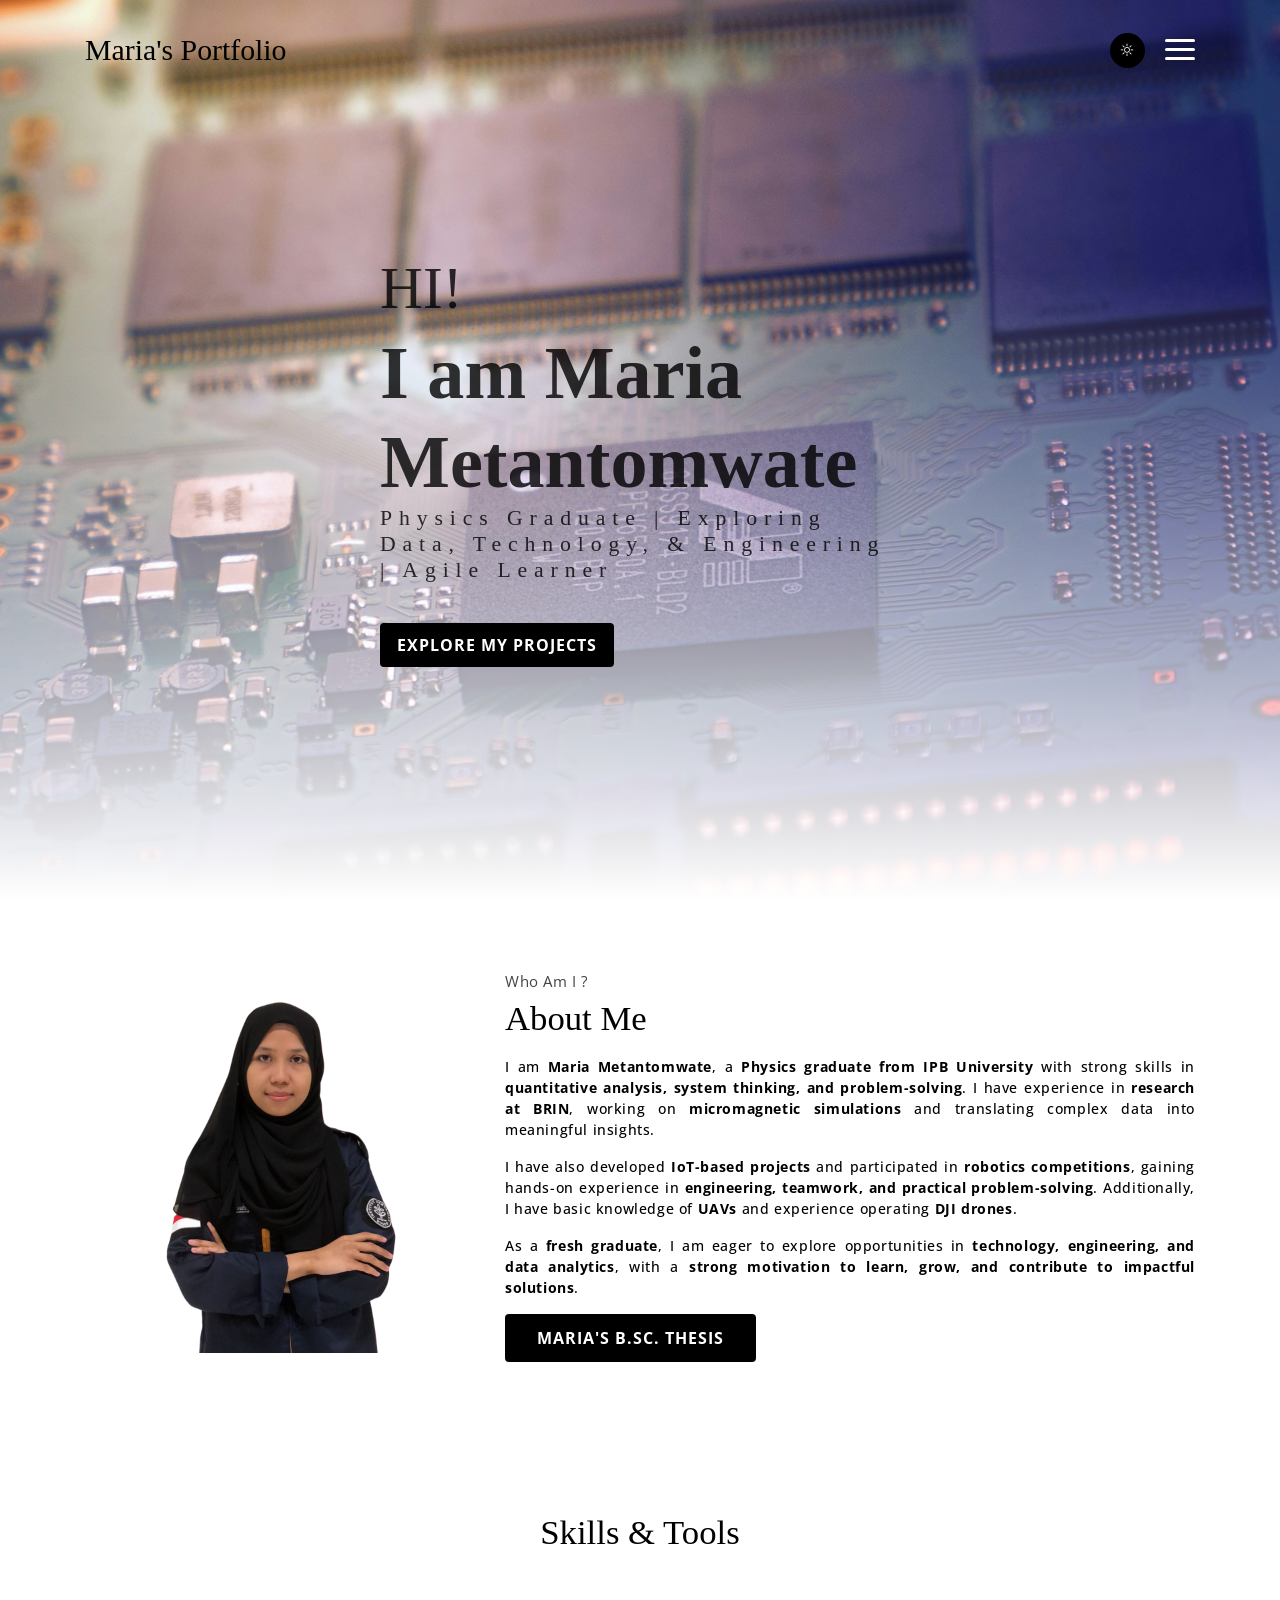
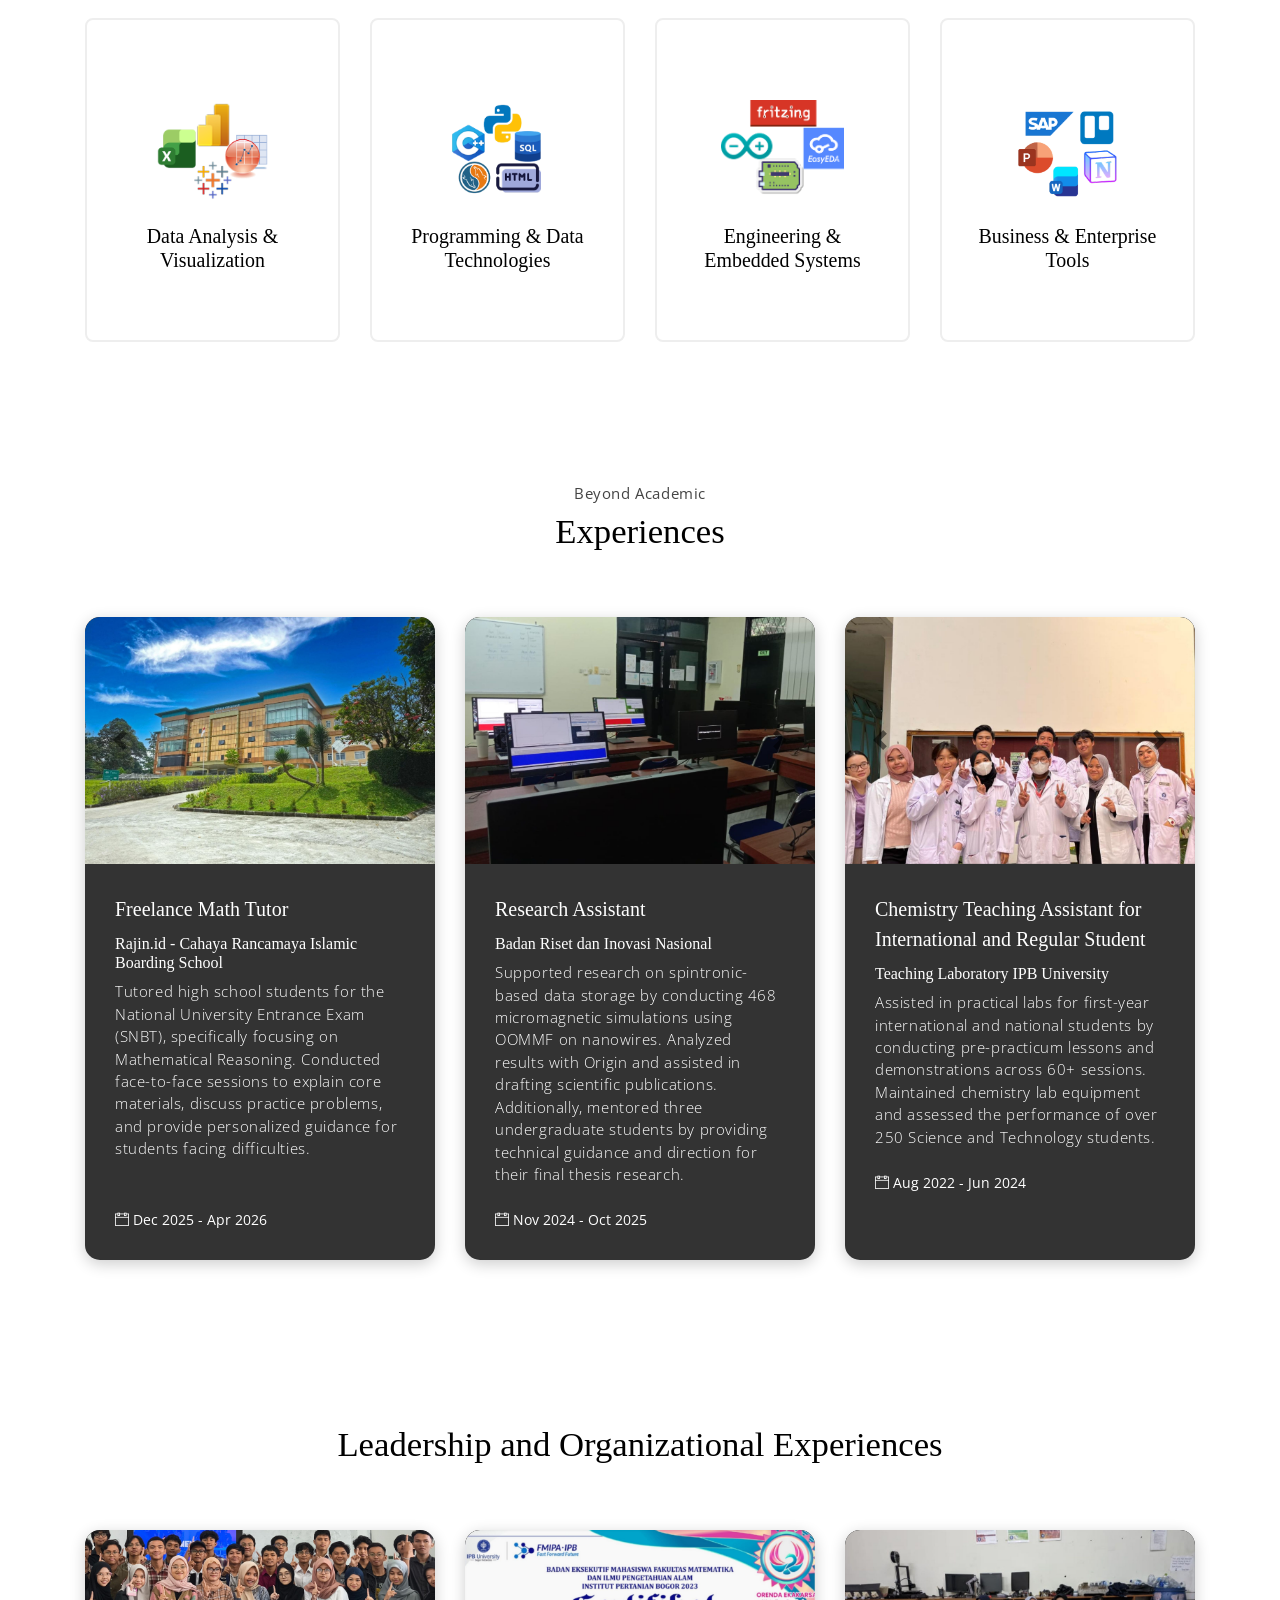
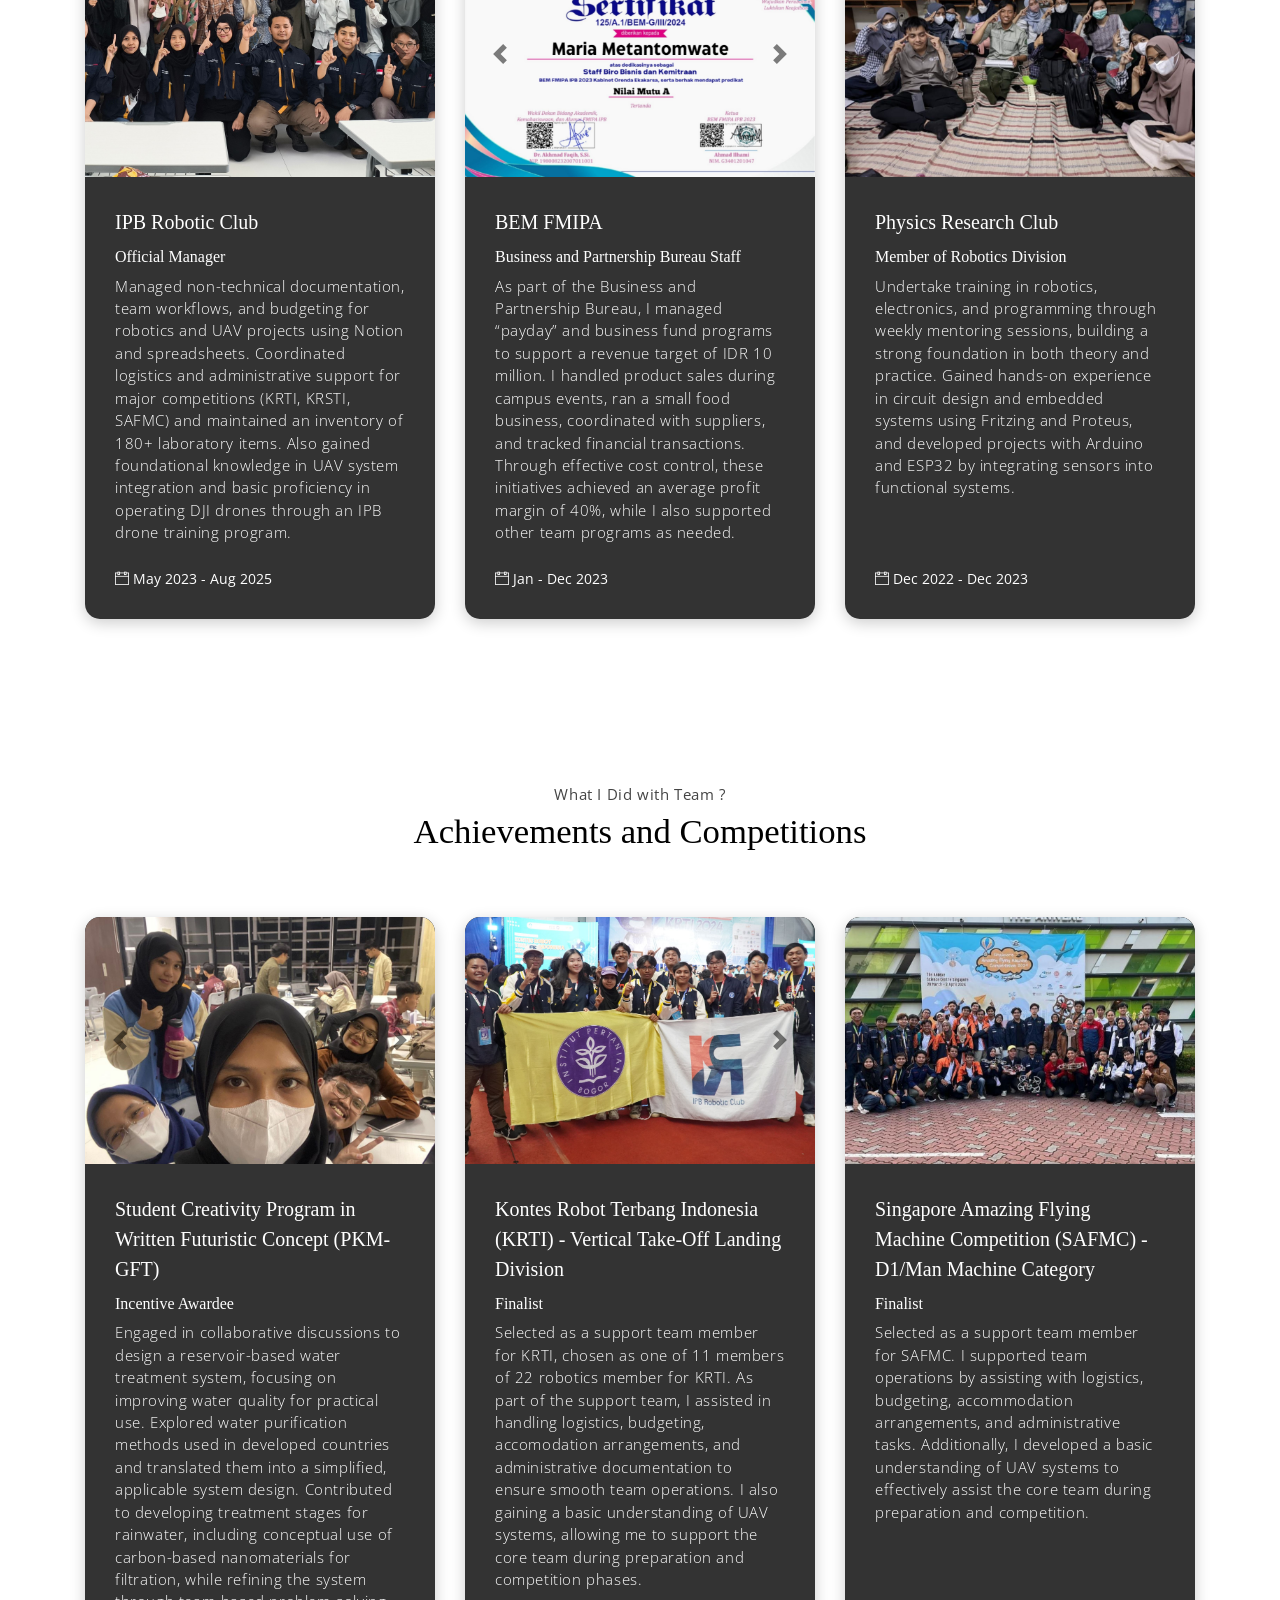
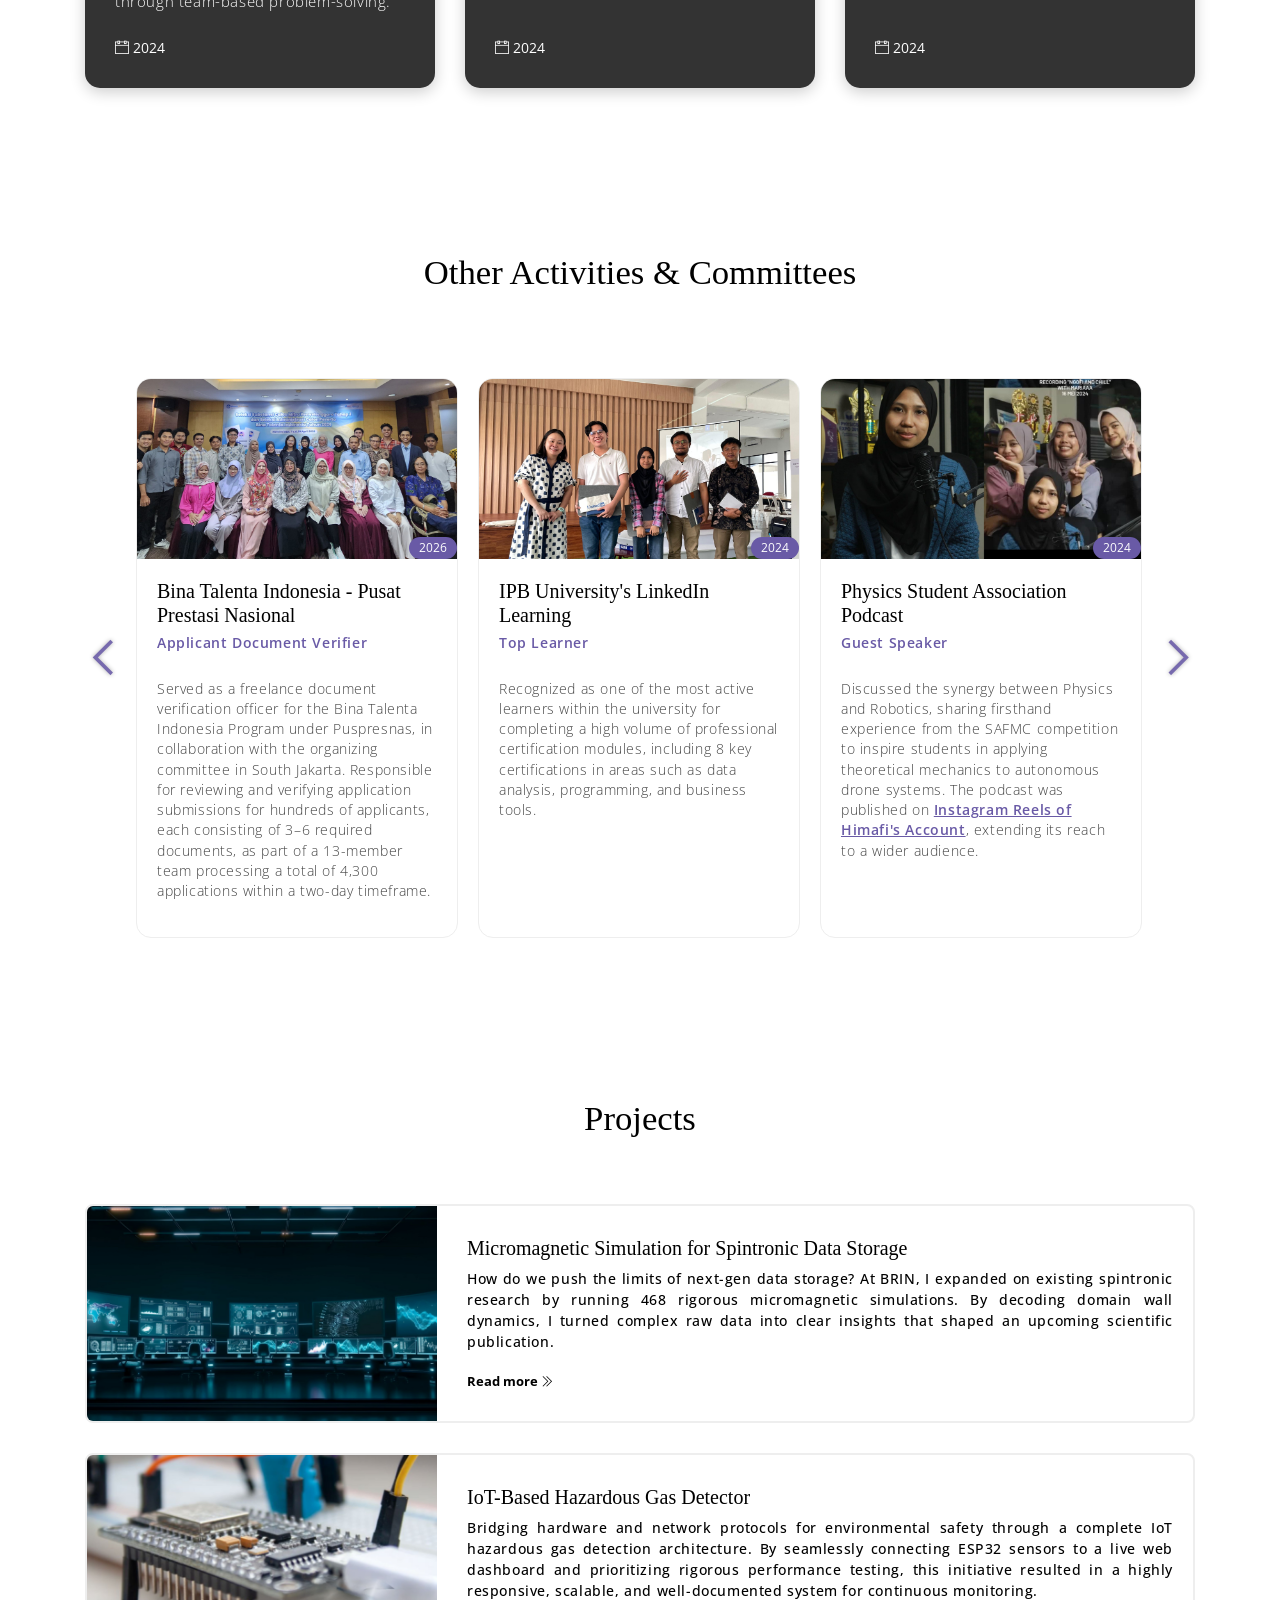
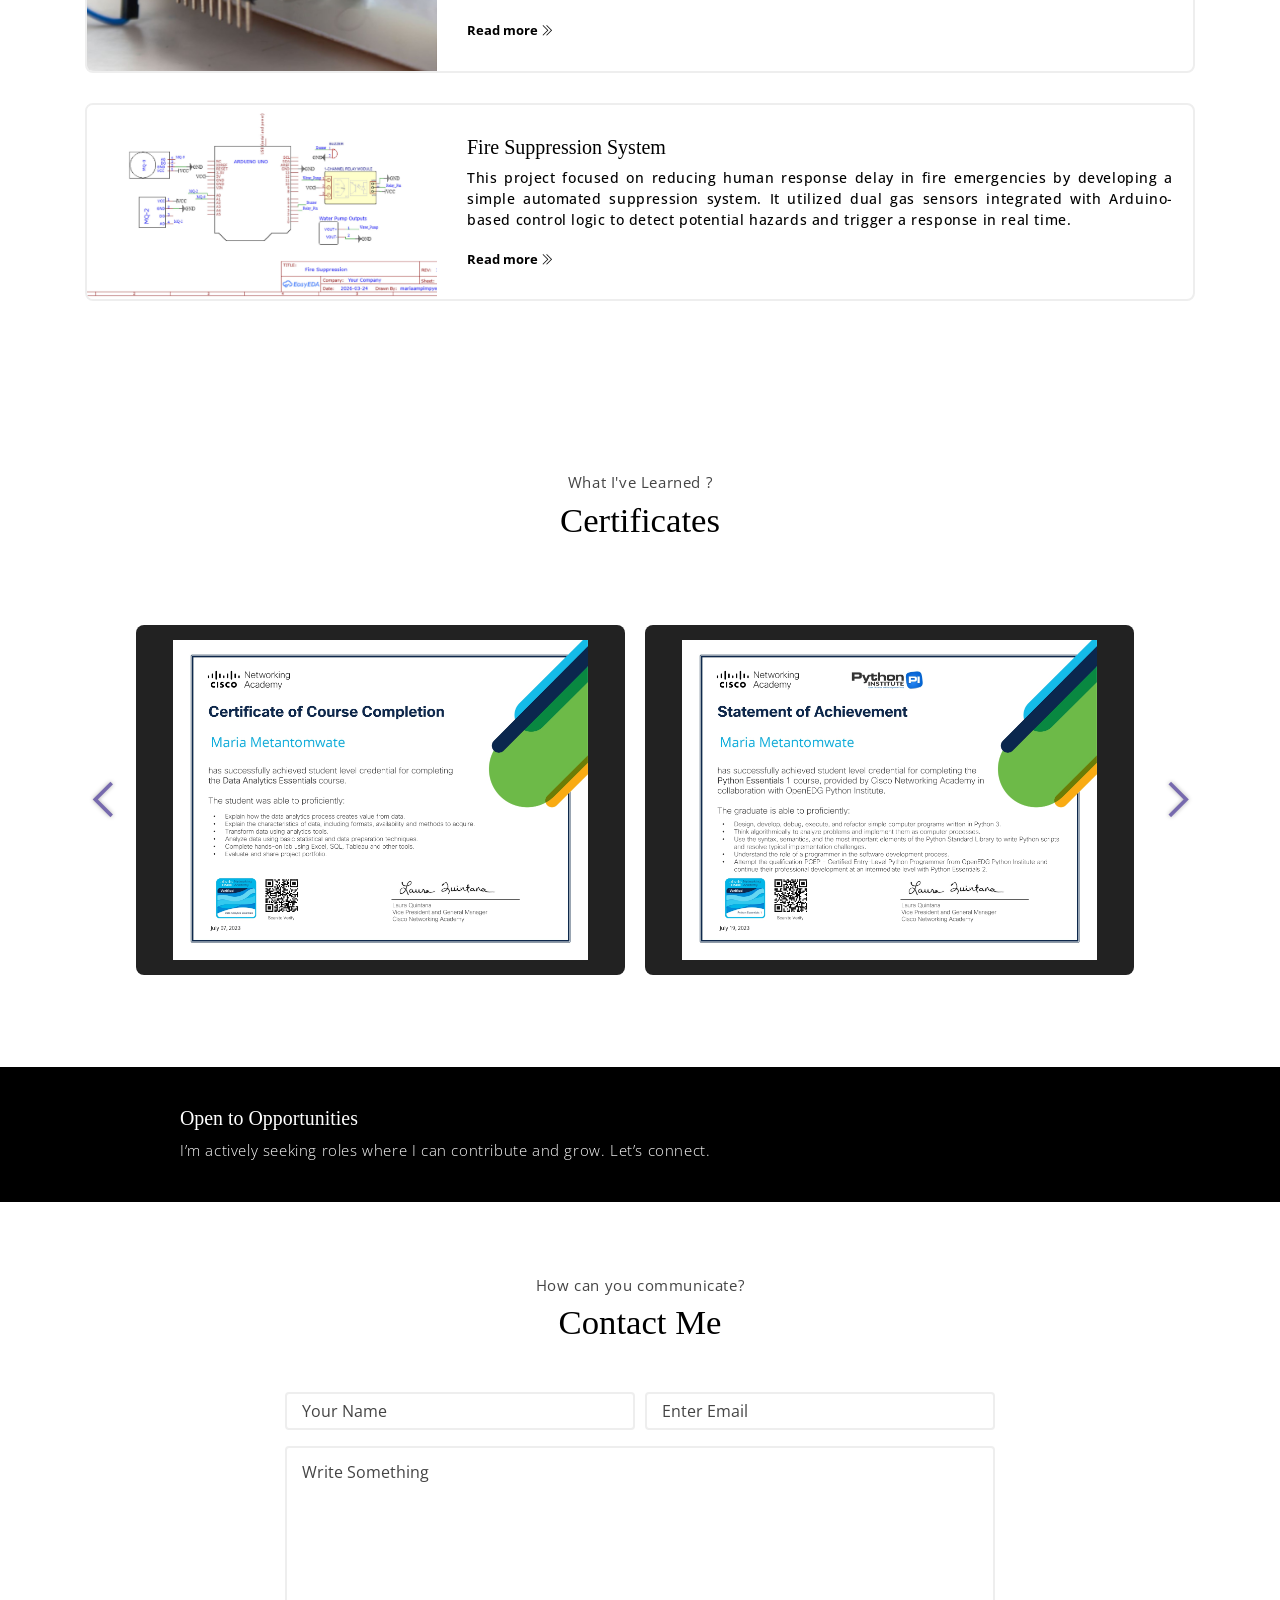
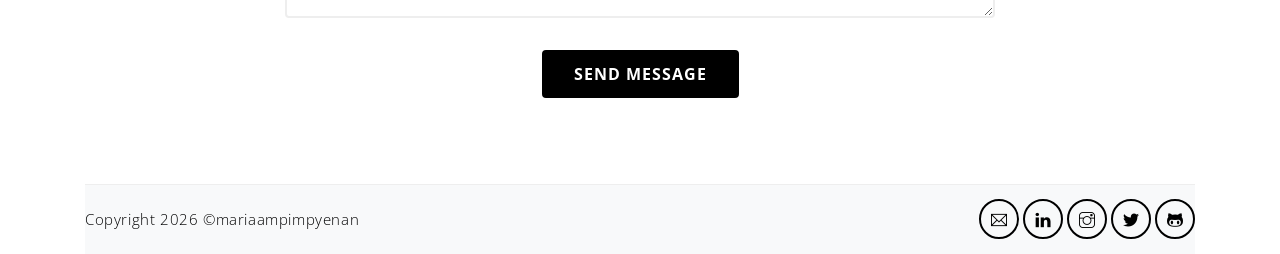
==== index.html @ 8c744c95 "Update index.html" ====
<!DOCTYPE html>
<html lang="en">
<head>
	<!-- Google tag (gtag.js) -->
<script async src="https://www.googletagmanager.com/gtag/js?id=G-G11HE1FMXN"></script>
<script>
  window.dataLayer = window.dataLayer || [];
  function gtag(){dataLayer.push(arguments);}
  gtag('js', new Date());

  gtag('config', 'G-G11HE1FMXN');
</script>
	
	<meta charset="utf-8">
    <meta name="viewport" content="width=device-width, initial-scale=1, shrink-to-fit=no">
    <meta name="description" content="Physics Graduate | Exploring Data, Technology, & Engineering | Agile Learner">
    <meta name="author" content="Maria Metantomwate">
    <title>Maria Metantomwate's Webpage | Portfolio</title>
    <!-- font icons -->
    <link rel="stylesheet" href="assets/vendors/themify-icons/css/themify-icons.css">
    <!-- Bootstrap + Meyawo main styles -->
	<link rel="stylesheet" href="assets/css/meyawo.css">
</head>
<body data-spy="scroll" data-target=".navbar" data-offset="40" id="home">

    <!-- Page Navbar -->
    <nav class="custom-navbar" data-spy="affix" data-offset-top="20">
        <div class="container">
            <a class="logo" href="#">Maria's Portfolio</a>         
            <ul class="nav">
                <li class="item">
                    <a class="link" href="#home">Home</a>
                </li>
                <li class="item">
                    <a class="link" href="#about">About</a>
                </li>
                <li class="item">
                    <a class="link" href="#experience">Experience</a>
                </li>
				<li class="item">
                    <a class="link" href="#competition">Achievement</a>
                </li>
                <li class="item">
                    <a class="link" href="#project">Project</a>
                </li>
                <li class="item">
                    <a class="link" href="#certification">Certificate</a>
                </li>
                <li class="item">
                    <a class="link" href="#contact">Contact</a>
                </li>
				
            </ul>
			<button id="theme-toggle" class="btn btn-primary rounded-circle ml-3 d-flex align-items-center justify-content-center" style="width: 35px; height: 35px; padding: 0; align-self: center;">
    <i id="theme-icon" class="ti-shine" style="font-size: 14px;"></i>
</button>
            <a href="javascript:void(0)" id="nav-toggle" class="hamburger hamburger--elastic">
                <div class="hamburger-box">
                  <div class="hamburger-inner"></div>
                </div>
            </a>
        </div>          
    </nav><!-- End of Page Navbar -->

    <!-- page header -->
    <header id="home" class="header">
        <div class="overlay"></div>
        <div class="header-content container">
            <h1 class="header-title">
                <span class="up">HI!</span>
                <span class="down">I am Maria Metantomwate</span>
            </h1>
            <h5 class="header-subtitle">
				Physics Graduate | Exploring Data, Technology, & Engineering | Agile Learner</h5>            
            <a href="#project"><button class="btn btn-primary rounded">Explore My Projects</button></a>
        </div>              
    </header><!-- end of page header -->

    <!-- about section -->
    <section class="section" id="about">
        <!-- container -->
        <div class="container text-center">
            <!-- about wrapper -->
            <div class="about">
                <div class="about-img-holder">
                    <img src="assets/imgs/man.png" class="about-img" alt="my-profile">
                </div>
                <div class="about-caption">
                    <p class="section-subtitle">Who Am I ?</p>
                    <h2 class="section-title mb-3">About Me</h2>
                   <p class="my-font2">
	I am <strong>Maria Metantomwate</strong>, a <strong>Physics graduate from IPB University</strong> with strong skills in <strong>quantitative analysis, system thinking, and problem-solving</strong>. I have experience in <strong>research at BRIN</strong>, working on <strong>micromagnetic simulations</strong> and translating complex data into meaningful insights.
</p>

<p class="my-font2">
    I have also developed <strong>IoT-based projects</strong> and participated in <strong>robotics competitions</strong>, gaining hands-on experience in <strong>engineering, teamwork, and practical problem-solving</strong>. Additionally, I have basic knowledge of <strong>UAVs</strong> and experience operating <strong>DJI drones</strong>.
</p>

<p class="my-font2">
    As a <strong>fresh graduate</strong>, I am eager to explore opportunities in <strong>technology, engineering, and data analytics</strong>, with a <strong>strong motivation to learn, grow, and contribute to impactful solutions</strong>.
</p>
					<div class="header-content">
					    <a href="https://drive.google.com/file/d/177A8G657O7RT1Ox53Yf_PAFbCkBM6rqU/view?usp=sharing" target="_blank" style="display: inline-block; margin-bottom: 10px;">
					        <button class="btn btn-primary rounded">Maria's B.Sc. Thesis</button>
					    </a>
					</div>
                </div>              
            </div><!-- end of about wrapper -->
        </div><!-- end of container -->
    </section> <!-- end of about section -->

    <!-- skills section -->
	<section class="section" id="skills">
        <div class="container text-center">
            <h6 class="section-title mb-6">Skills & Tools</h6>
            <!-- row -->
            <div class="row">
                <div class="col-md-6 col-lg-3">
                    <div class="service-card">
                        <div class="body">
                            <img src="assets/imgs/analytics2.png" alt="myskill" class="icon">
                            <h6 class="title">Data Analysis & Visualization</h6>
                            <p class="subtitle">Microsoft Excel, Power BI, Tableau, & Origin</p>
                        </div>
                    </div>
                </div>
                <div class="col-md-6 col-lg-3">
                    <div class="service-card">
                        <div class="body">
                            <img src="assets/imgs/pl.png" alt="myskill" class="icon">
                            <h6 class="title">Programming & Data Technologies</h6>
                            <p class="subtitle">Python, C++, SQL, MySQL, & HTML</p>
                        </div>
                    </div>
                </div>
                <div class="col-md-6 col-lg-3">
                    <div class="service-card">
                        <div class="body">
                            <img src="assets/imgs/embed.png" alt="myskill" class="icon">
                            <h6 class="title">Engineering & Embedded Systems</h6>
                            <p class="subtitle">EasyEDA, Fritzing, Arduino Uno, & ESP32</p>
                        </div>
                    </div>
                </div>
                <div class="col-md-6 col-lg-3">
                    <div class="service-card">
                        <div class="body">
                            <img src="assets/imgs/business.png" alt="myskill" class="icon">
                            <h6 class="title">Business & Enterprise Tools</h6>
                            <p class="subtitle">SAP, ERP systems, Microsoft PowerPoint, Microsoft Word, Notion, & Trello</p>
                        </div>
                    </div>
                </div>
            </div><!-- end of row -->
        </div>
    </section><!-- end of skills section -->

	<!-- experience section -->
	<section class="section" id="experience">
        <div class="container text-center">
			<p class="section-subtitle">Beyond Academic</p>
            <h6 class="section-title mb-6">Experiences</h6>
            <!-- row -->
        <div class="row">
			
            <div class="col-md-4 mb-4">
    			<div class="blog-entry h-100">
        <div id="carouselExperience1" class="carousel slide" data-ride="carousel" data-interval="3000">
            <div class="carousel-inner">
                <div class="carousel-item active">
                    <img src="assets/imgs/cribs1.jpg" class="img-fluid d-block w-100" alt="Tutor Experience">
                </div>
                <div class="carousel-item">
                    <img src="assets/imgs/cribs2.jpg" class="img-fluid d-block w-100" alt="Tutor Experience">
                </div>
            </div>

            <a class="carousel-control-prev" href="#carouselExperience1" role="button" data-slide="prev">
                <span class="carousel-control-prev-icon" aria-hidden="true" style="filter: invert(1);"></span>
                <span class="sr-only">Previous</span>
            </a>
            <a class="carousel-control-next" href="#carouselExperience1" role="button" data-slide="next">
                <span class="carousel-control-next-icon" aria-hidden="true" style="filter: invert(1);"></span>
                <span class="sr-only">Next</span>
            </a>
        </div>

        <div class="blog-entry-text text-left">
            <h3><a>Freelance Math Tutor</a></h3>
						<h6><a href="https://scr.sch.id/">Rajin.id - Cahaya Rancamaya Islamic Boarding School</a></h6>
                        <p class="mb-4">Tutored high school students for the  National University Entrance Exam (SNBT), specifically focusing on Mathematical Reasoning. Conducted face-to-face sessions to explain core materials, discuss practice problems, and provide personalized guidance for students facing difficulties.</p>
                        <div class="meta">
                            <a><i class="ti-calendar"></i> Dec 2025 - Apr 2026</a>
                        </div>
                    </div>
                </div>
            </div>
    
             <div class="col-md-4 mb-4">
    			<div class="blog-entry h-100">
        <div id="carouselExperience2" class="carousel slide" data-ride="carousel" data-interval="3000">
            <div class="carousel-inner">
                <div class="carousel-item active">
                    <img src="assets/imgs/ra1.jpg" class="img-fluid d-block w-100" alt="Research Assistant">
                </div>
                <div class="carousel-item">
                    <img src="assets/imgs/ra2.jpg" class="img-fluid d-block w-100" alt="Research Assistant">
                </div>
				<div class="carousel-item">
                    <img src="assets/imgs/ra3.jpg" class="img-fluid d-block w-100" alt="Research Assistant">
                </div>
				<div class="carousel-item">
                    <img src="assets/imgs/ra4.jpg" class="img-fluid d-block w-100" alt="Research Assistant">
                </div>
				<div class="carousel-item">
                    <img src="assets/imgs/ra5.jpg" class="img-fluid d-block w-100" alt="Research Assistant">
                </div>
            </div>

            <a class="carousel-control-prev" href="#carouselExperience2" role="button" data-slide="prev">
                <span class="carousel-control-prev-icon" aria-hidden="true" style="filter: invert(1);"></span>
                <span class="sr-only">Previous</span>
            </a>
            <a class="carousel-control-next" href="#carouselExperience2" role="button" data-slide="next">
                <span class="carousel-control-next-icon" aria-hidden="true" style="filter: invert(1);"></span>
                <span class="sr-only">Next</span>
            </a>
        </div>

        <div class="blog-entry-text text-left">
            <h3><a>Research Assistant</a></h3>
						<h6><a href="https://brin.go.id/ornm/pusat-riset-material-energi/page/material-energi">Badan Riset dan Inovasi Nasional</a></h6>
                        <p class="mb-4">Supported research on spintronic-based data storage by conducting 468 micromagnetic simulations using OOMMF on nanowires. Analyzed results with Origin and assisted in drafting scientific publications. Additionally, mentored three undergraduate students by providing technical guidance and direction for their final thesis research.</p>
                        <div class="meta">
                            <a><i class="ti-calendar"></i> Nov 2024 - Oct 2025</a>
                        </div>
                    </div>
                </div>
            </div>

	  <div class="col-md-4 mb-4">
    			<div class="blog-entry h-100">
        <div id="carouselExperience3" class="carousel slide" data-ride="carousel" data-interval="3000">
            <div class="carousel-inner">
                <div class="carousel-item active">
                    <img src="assets/imgs/asprak1.jpg" class="img-fluid d-block w-100" alt="Laboratory Assistant">
                </div>
                <div class="carousel-item">
                    <img src="assets/imgs/asprak2.jpg" class="img-fluid d-block w-100" alt="Laboratory Assistant">
                <div class="carousel-item">
                    <img src="assets/imgs/asprak3.jpg" class="img-fluid d-block w-100" alt="Laboratory Assistant">
                </div>
				<div class="carousel-item">
                    <img src="assets/imgs/asprak4.jpg" class="img-fluid d-block w-100" alt="Laboratory Assistant">
                </div>
                <div class="carousel-item">
                    <img src="assets/imgs/asprak5.jpg" class="img-fluid d-block w-100" alt="Laboratory Assistant">
                </div>
            </div>

            <a class="carousel-control-prev" href="#carouselExperience3" role="button" data-slide="prev">
                <span class="carousel-control-prev-icon" aria-hidden="true" style="filter: invert(1);"></span>
                <span class="sr-only">Previous</span>
            </a>
            <a class="carousel-control-next" href="#carouselExperience3" role="button" data-slide="next">
                <span class="carousel-control-next-icon" aria-hidden="true" style="filter: invert(1);"></span>
                <span class="sr-only">Next</span>
            </a>
        </div>

        <div class="blog-entry-text text-left">
            <h3><a>Chemistry Teaching Assistant for International and Regular Student</a></h3>
						<h6><a href="https://www.ipb.ac.id/page/laboratorium-2/">Teaching Laboratory IPB University</a></h6>
                        <p class="mb-4">Assisted in practical labs for first-year international and national students by conducting pre-practicum lessons and demonstrations across 60+ sessions. Maintained chemistry lab equipment and assessed the performance of over 250 Science and Technology students.</p>
                        <div class="meta">
                            <a><i class="ti-calendar"></i> Aug 2022 - Jun 2024</a>
                        </div>
                    </div>
                </div>
            </div>
			</div> </div> </section>

	<section class="section" id="experience2">
        <div class="container text-center">
            <h6 class="section-title mb-6">Leadership and Organizational Experiences</h6>
            <!-- row -->
        <div class="row">
             <div class="col-md-4 mb-4">
    			<div class="blog-entry h-100">
        <div id="carouselExperience4" class="carousel slide" data-ride="carousel" data-interval="3000">
            <div class="carousel-inner">
                <div class="carousel-item active">
                    <img src="assets/imgs/irc1.jpg" class="img-fluid d-block w-100" alt="Official Manager">
                </div>
                <div class="carousel-item">
                    <img src="assets/imgs/irc2.jpg" class="img-fluid d-block w-100" alt="Official Manager">
                </div>
                <div class="carousel-item">
                    <img src="assets/imgs/irc3.jpg" class="img-fluid d-block w-100" alt="Official Manager">
                </div>
				<div class="carousel-item">
                    <img src="assets/imgs/irc4.jpg" class="img-fluid d-block w-100" alt="Official Manager">
                </div>
                <div class="carousel-item">
                    <img src="assets/imgs/irc5.jpg" class="img-fluid d-block w-100" alt="Official Manager">
                </div>
                <div class="carousel-item">
                    <img src="assets/imgs/irc6.jpg" class="img-fluid d-block w-100" alt="Official Manager">
                </div>
				<div class="carousel-item">
                    <img src="assets/imgs/irc7.jpg" class="img-fluid d-block w-100" alt="Official Manager">
                </div>
                <div class="carousel-item">
                    <img src="assets/imgs/irc8.jpg" class="img-fluid d-block w-100" alt="Official Manager">
                </div>
            </div>

            <a class="carousel-control-prev" href="#carouselExperience4" role="button" data-slide="prev">
                <span class="carousel-control-prev-icon" aria-hidden="true" style="filter: invert(1);"></span>
                <span class="sr-only">Previous</span>
            </a>
            <a class="carousel-control-next" href="#carouselExperience4" role="button" data-slide="next">
                <span class="carousel-control-next-icon" aria-hidden="true" style="filter: invert(1);"></span>
                <span class="sr-only">Next</span>
            </a>
        </div>

        <div class="blog-entry-text text-left">
            <h3><a href="https://www.linkedin.com/company/ipb-robotic-club">IPB Robotic Club</a></h3>
						<h6><a>Official Manager</a></h6>
                        <p class="mb-4">Managed non-technical documentation, team workflows, and budgeting for robotics and UAV projects using Notion and spreadsheets. Coordinated logistics and administrative support for major competitions (KRTI, KRSTI, SAFMC) and maintained an inventory of 180+ laboratory items. Also gained foundational knowledge in UAV system integration and basic proficiency in operating DJI drones through an IPB drone training program.</p>
                        <div class="meta">
                            <a><i class="ti-calendar"></i> May 2023 - Aug 2025</a>
                        </div>
                    </div>
                </div>
            </div>
    

	  <div class="col-md-4 mb-4">
    			<div class="blog-entry h-100">
        <div id="carouselExperience6" class="carousel slide" data-ride="carousel" data-interval="3000">
            <div class="carousel-inner">
                <div class="carousel-item active">
                    <img src="assets/imgs/bem1.jpg" class="img-fluid d-block w-100" alt="BEM Staff">
                </div>
                <div class="carousel-item">
                    <img src="assets/imgs/bem2.jpg" class="img-fluid d-block w-100" alt="BEM Staff">
                </div>
                <div class="carousel-item">
                    <img src="assets/imgs/bem3.jpg" class="img-fluid d-block w-100" alt="BEM Staff">
                </div>
				<div class="carousel-item">
                    <img src="assets/imgs/bem4.jpg" class="img-fluid d-block w-100" alt="BEM Staff">
                </div>
                <div class="carousel-item">
                    <img src="assets/imgs/bem5.jpg" class="img-fluid d-block w-100" alt="BEM Staff">
                </div>
                <div class="carousel-item">
                    <img src="assets/imgs/bem6.jpg" class="img-fluid d-block w-100" alt="BEM Staff">
                </div>
            </div>

            <a class="carousel-control-prev" href="#carouselExperience6" role="button" data-slide="prev">
                <span class="carousel-control-prev-icon" aria-hidden="true" style="filter: invert(1);"></span>
                <span class="sr-only">Previous</span>
            </a>
            <a class="carousel-control-next" href="#carouselExperience6" role="button" data-slide="next">
                <span class="carousel-control-next-icon" aria-hidden="true" style="filter: invert(1);"></span>
                <span class="sr-only">Next</span>
            </a>
        </div>

        <div class="blog-entry-text text-left">
             <h3><a href="https://www.instagram.com/bemfmipaipb/">BEM FMIPA</a></h3>
						<h6><a>Business and Partnership Bureau Staff</a></h6>
                        <p class="mb-4">As part of the Business and Partnership Bureau, I managed “payday” and business fund programs to support a revenue target of IDR 10 million. I handled product sales during campus events, ran a small food business, coordinated with suppliers, and tracked financial transactions. Through effective cost control, these initiatives achieved an average profit margin of 40%, while I also supported other team programs as needed.</p>
                        <div class="meta">
                            <a><i class="ti-calendar"></i> Jan - Dec 2023</a>
                        </div>
                    </div>
                </div>
            </div>

            <div class="col-md-4 mb-4">
    			<div class="blog-entry h-100">
        <div id="carouselExperience5" class="carousel slide" data-ride="carousel" data-interval="3000">
            <div class="carousel-inner">
                <div class="carousel-item active">
                    <img src="assets/imgs/prc1.jpg" class="img-fluid d-block w-100" alt="Robotics Physics">
                </div>
                <div class="carousel-item">
                    <img src="assets/imgs/prc2.jpg" class="img-fluid d-block w-100" alt="Robotics Physics">
                </div>
                <div class="carousel-item">
                    <img src="assets/imgs/prc3.jpg" class="img-fluid d-block w-100" alt="Robotics Physics">
                </div>
            </div>

            <a class="carousel-control-prev" href="#carouselExperience5" role="button" data-slide="prev">
                <span class="carousel-control-prev-icon" aria-hidden="true" style="filter: invert(1);"></span>
                <span class="sr-only">Previous</span>
            </a>
            <a class="carousel-control-next" href="#carouselExperience5" role="button" data-slide="next">
                <span class="carousel-control-next-icon" aria-hidden="true" style="filter: invert(1);"></span>
                <span class="sr-only">Next</span>
            </a>
        </div>

        <div class="blog-entry-text text-left">
            <h3><a href="https://www.linkedin.com/company/physics-research-club-prc-ipb">Physics Research Club</a></h3>
						<h6><a>Member of Robotics Division</a></h6>
                        <p class="mb-4">Undertake training in robotics, electronics, and programming through weekly mentoring sessions, building a strong foundation in both theory and practice. Gained hands-on experience in circuit design and embedded systems using Fritzing and Proteus, and developed projects with Arduino and ESP32 by integrating sensors into functional systems.</p>
                        <div class="meta">
                            <a><i class="ti-calendar"></i> Dec 2022 - Dec 2023</a>
                        </div>
                    </div>
                </div>
            </div>
        </div> </div>
		</div> </div>
    </section><!-- end of experience section -->

	<!-- Competition and Achievement section -->
	<section class="section" id="competition">
        <div class="container text-center">
            <p class="section-subtitle">What I Did with Team ?</p>
            <h6 class="section-title mb-6">Achievements and Competitions</h6>
            <!-- row -->
        <div class="row">

        <div class="col-md-4 mb-4">
    			<div class="blog-entry h-100">
        <div id="carouselExperience9" class="carousel slide" data-ride="carousel" data-interval="3000">
            <div class="carousel-inner">
                <div class="carousel-item active">
                    <img src="assets/imgs/pkm1.jpg" class="img-fluid d-block w-100" alt="PKM-GFT">
                </div>
                <div class="carousel-item">
                    <img src="assets/imgs/pkm2.jpg" class="img-fluid d-block w-100" alt="PKM-GFT">
                </div>
                <div class="carousel-item">
                    <img src="assets/imgs/pkm3.jpg" class="img-fluid d-block w-100" alt="PKM-GFT">
                </div>
				<div class="carousel-item">
                    <img src="assets/imgs/pkm4.jpg" class="img-fluid d-block w-100" alt="PKM-GFT">
                </div>
				<div class="carousel-item">
                    <img src="assets/imgs/pkm5.jpg" class="img-fluid d-block w-100" alt="PKM-GFT">
                </div>
            </div>

            <a class="carousel-control-prev" href="#carouselExperience9" role="button" data-slide="prev">
                <span class="carousel-control-prev-icon" aria-hidden="true" style="filter: invert(1);"></span>
                <span class="sr-only">Previous</span>
            </a>
            <a class="carousel-control-next" href="#carouselExperience9" role="button" data-slide="next">
                <span class="carousel-control-next-icon" aria-hidden="true" style="filter: invert(1);"></span>
                <span class="sr-only">Next</span>
            </a>
        </div>

        <div class="blog-entry-text text-left">
             <h3><a href=https://simbelmawa.kemdiktisaintek.go.id/portal/>Student Creativity Program in Written Futuristic Concept (PKM-GFT)</a></h3>
						<h6><a>Incentive Awardee</a></h6>
                        <p class="mb-4"><strong></strong>Engaged in collaborative discussions to design a reservoir-based water treatment system, focusing on improving water quality for practical use. Explored water purification methods used in developed countries and translated them into a simplified, applicable system design. Contributed to developing treatment stages for rainwater, including conceptual use of carbon-based nanomaterials for filtration, while refining the system through team-based problem-solving.</p>
                        <div class="meta">
                            <a><i class="ti-calendar"></i> 2024</a>
                        </div>
                    </div>
                </div>
            </div>
            
            <div class="col-md-4 mb-4">
    			<div class="blog-entry h-100">
        <div id="carouselExperience7" class="carousel slide" data-ride="carousel" data-interval="3000">
            <div class="carousel-inner">
                <div class="carousel-item active">
                    <img src="assets/imgs/krti1.jpg" class="img-fluid d-block w-100" alt="KRTI-VTOL 2024">
                </div>
                <div class="carousel-item">
                    <img src="assets/imgs/krti2.jpg" class="img-fluid d-block w-100" alt="KRTI-VTOL 2024">
                </div>
                <div class="carousel-item">
                    <img src="assets/imgs/krti3.jpg" class="img-fluid d-block w-100" alt="KRTI-VTOL 2024">
                </div>
            </div>

            <a class="carousel-control-prev" href="#carouselExperience7" role="button" data-slide="prev">
                <span class="carousel-control-prev-icon" aria-hidden="true" style="filter: invert(1);"></span>
                <span class="sr-only">Previous</span>
            </a>
            <a class="carousel-control-next" href="#carouselExperience7" role="button" data-slide="next">
                <span class="carousel-control-next-icon" aria-hidden="true" style="filter: invert(1);"></span>
                <span class="sr-only">Next</span>
            </a>
        </div>

        <div class="blog-entry-text text-left">
            <h3><a href="https://korpusipb.com/advertorial/ipb-robotic-club-sukses-di-ajang-krti-2024-tim-agrisena-aerial-dan-racing-plane-raih-prestasi-membanggakan/">Kontes Robot Terbang Indonesia (KRTI) - Vertical Take-Off Landing Division</a></h3>
						<h6><a>Finalist</a></h6>
                        <p class="mb-4">Selected as a support team member for KRTI, chosen as one of 11 members of 22 robotics member for KRTI. As part of the support team, I assisted in handling logistics, budgeting, accomodation arrangements, and administrative documentation to ensure smooth team operations. I also gaining a basic understanding of UAV systems, allowing me to support the core team during preparation and competition phases.</p>
                        <div class="meta">
                            <a><i class="ti-calendar"></i> 2024</a>
                        </div>
                    </div>
                </div>
            </div>
    
             <div class="col-md-4 mb-4">
    			<div class="blog-entry h-100">
        <div id="carouselExperience8" class="carousel slide" data-ride="carousel" data-interval="3000">
            <div class="carousel-inner">
                <div class="carousel-item active">
                    <img src="assets/imgs/safmc1.jpg" class="img-fluid d-block w-100" alt="SAFMC-D1 2024">
                </div>
                <div class="carousel-item">
                    <img src="assets/imgs/safmc2.jpg" class="img-fluid d-block w-100" alt="SAFMC-D1 2024">
                </div>
                <div class="carousel-item">
                    <img src="assets/imgs/safmc3.jpg" class="img-fluid d-block w-100" alt="SAFMC-D1 2024">
                </div>
				<div class="carousel-item">
                    <img src="assets/imgs/safmc4.jpg" class="img-fluid d-block w-100" alt="SAFMC-D1 2024">
                </div>
				<div class="carousel-item">
                    <img src="assets/imgs/safmc5.jpg" class="img-fluid d-block w-100" alt="SAFMC-D1 2024">
                </div>
            </div>

            <a class="carousel-control-prev" href="#carouselExperience8" role="button" data-slide="prev">
                <span class="carousel-control-prev-icon" aria-hidden="true" style="filter: invert(1);"></span>
                <span class="sr-only">Previous</span>
            </a>
            <a class="carousel-control-next" href="#carouselExperience8" role="button" data-slide="next">
                <span class="carousel-control-next-icon" aria-hidden="true" style="filter: invert(1);"></span>
                <span class="sr-only">Next</span>
            </a>
        </div>

        <div class="blog-entry-text text-left">
            <h3><a href="https://korpusipb.com/advertorial/torehkan-prestasi-ipb-robotic-club-kembangkan-sistem-wearable-device-control-dalam-kompetisi-safmc-2024-di-singapura/">Singapore Amazing Flying Machine Competition (SAFMC) - D1/Man Machine Category</a></h3>
						<h6><a>Finalist</a></h6>
                        <p class="mb-4">Selected as a support team member for SAFMC. I supported team operations by assisting with logistics, budgeting, accommodation arrangements, and administrative tasks. Additionally, I developed a basic understanding of UAV systems to effectively assist the core team during preparation and competition.</p>
                        <div class="meta">
                            <a><i class="ti-calendar"></i> 2024</a>
                        </div>
                    </div>
                </div>
            </div>

        </div> 
    </div>
</div> 
</div> 
</section>

<!--Activities Section-->
<section class="section" id="activities">
    <div class="container">
        <div class="text-center">
            <h6 class="section-title mb-6">Other Activities & Committees</h6>
        </div>

        <div class="activities-main-wrapper">
            <button class="nav-arrow left" onclick="scrollActivities(-1)"><i class="ti-angle-left"></i></button>
            
            <div class="activities-viewport" id="activityViewport">
                <div class="activities-container">

					 <div class="activity-item">
                        <div class="activity-inner">
                            <div class="activity-img-wrap">
                                <img src="assets/imgs/bti.jpg" alt="BTI-Puspresnas">
                                <span class="activity-year">2026</span>
                            </div>
                            <div class="activity-content">
                                <h5>Bina Talenta Indonesia - Pusat Prestasi Nasional</h5>
                                <p class="role">Applicant Document Verifier</p>
                                <p class="desc">Served as a freelance document verification officer for the Bina Talenta Indonesia Program under Puspresnas, in collaboration with the organizing committee in South Jakarta. Responsible for reviewing and verifying application submissions for hundreds of applicants, each consisting of 3–6 required documents, as part of a 13-member team processing a total of 4,300 applications within a two-day timeframe.</p>

                            </div>
                        </div>
                    </div>
                    
                    <div class="activity-item">
                        <div class="activity-inner">
                            <div class="activity-img-wrap">
                                <img src="assets/imgs/toplearner.jpg" alt="LinkedIn Learning">
                                <span class="activity-year">2024</span>
                            </div>
                            <div class="activity-content">
                                <h5>IPB University's LinkedIn Learning</h5>
                                <p class="role">Top Learner</p>
                                <p class="desc">Recognized as one of the most active learners within the university for completing a high volume of professional certification modules, including 8 key certifications in areas such as data analysis, programming, and business tools.</p>

                            </div>
                        </div>
                    </div>

					<div class="activity-item">
                        <div class="activity-inner">
                            <div class="activity-img-wrap">
                                <img src="assets/imgs/podcast.jpg" alt="Himafi Podcast">
                                <span class="activity-year">2024</span>
                            </div>
                            <div class="activity-content">
                                <h5>Physics Student Association Podcast</h5>
                                <p class="role">Guest Speaker</p>
                                <p class="desc">Discussed the synergy between Physics and Robotics, sharing firsthand experience from the SAFMC competition to inspire students in applying theoretical mechanics to autonomous drone systems. The podcast was published on <a href="https://www.instagram.com/reel/C90__IFzzZu/?utm_source=ig_web_copy_link&igsh=MzRlODBiNWFlZA==">Instagram Reels of Himafi's Account</a>, extending its reach to a wider audience.</p>
                            </div>
                        </div>
                    </div>

                    <div class="activity-item">
                        <div class="activity-inner">
                            <div class="activity-img-wrap">
                                <img src="assets/imgs/helpdesk.jpg" alt="International Collaboration Office">
                                <span class="activity-year">2024</span>
                            </div>
                            <div class="activity-content">
                                <h5>International Collaboration Office IPB University</h5>
                                <p class="role">Student Engagement Ambassador for LinkedIn Learning</p>
                                <p class="desc">Served as a LinkedIn Learning Helpdesk, providing technical support and guidance for students to activate accounts and maximize the platform's professional development resources, impacting 1,100+ youth through the IPB International Collaboration Office as a LinkedIn Learning Enabler.</p>

                                </div>
                        </div>
                    </div>

					 <div class="activity-item">
                        <div class="activity-inner">
                            <div class="activity-img-wrap">
                                <img src="assets/imgs/psn23.jpg" alt="Pesta Sains Nasional 2023">
                                <span class="activity-year">2023</span>
                            </div>
                            <div class="activity-content">
                                <h5>Pesta Sains Nasional 2023</h5>
                                <p class="role">Secretary of Funding Division</p>
                                <p class="desc">Managed all administrative operations for the funding division, including formal sponsorship correspondence and proposal distribution.</p>
                            </div>
                        </div>
                    </div>

					<div class="activity-item">
                        <div class="activity-inner">
                            <div class="activity-img-wrap">
                                <img src="assets/imgs/pe.jpg" alt="Physics Expo 2023">
                                <span class="activity-year">2023</span>
                            </div>
                            <div class="activity-content">
                                <h5>Physics Expo 2023</h5>
                                <p class="role">Staff of Funding Division</p>
                                <p class="desc">Implemented fundraising initiatives through small-scale business activities by selling fried snacks and physics-themed merchandise to support event budget targets.</p>
                            </div>
                        </div>
                    </div>

					<div class="activity-item">
                        <div class="activity-inner">
                            <div class="activity-img-wrap">
                                <img src="assets/imgs/omici.jpg" alt="Himpunan Mahasiswa Cianjur 2022">
                                <span class="activity-year">2022-2023</span>
                            </div>
                            <div class="activity-content">
                                <h5>Cianjur IPB Student Association</h5>
                                <p class="role">Member</p>
                                <p class="desc">Contributed to community programs and strengthened networking for regional students within the university.</p>
                            </div>
                        </div>
                    </div>

					<div class="activity-item">
                        <div class="activity-inner">
                            <div class="activity-img-wrap">
                                <img src="assets/imgs/igts.jpg" alt="IPB Goes to School 2023">
                                <span class="activity-year">2022-2023</span>
                            </div>
                            <div class="activity-content">
                                <h5>IPB Goes to School 2023</h5>
                                <p class="role">Head of Creative Media</p>
                                <p class="desc">Led the creative team in producing content and visual designs to facilitate university outreach for high school students, utilizing Canva and Figma to create engaging materials.</p>
                            </div>
                        </div>
                    </div>

					<div class="activity-item">
                        <div class="activity-inner">
                            <div class="activity-img-wrap">
                                <img src="assets/imgs/pg.jpg" alt="Physics Gath 2022">
                                <span class="activity-year">2022</span>
                            </div>
                            <div class="activity-content">
                                <h5>Physics Gathering 2022</h5>
                                <p class="role">Head of Funding Division</p>
                                <p class="desc">Led the funding division to exceed budget targets by diversifying revenue streams, including corporate project collaborations (Prudential), high-quality merchandise production, and various daily fundraising initiatives.</p>
                            </div>
                        </div>
                    </div>

                    <div class="activity-item">
                        <div class="activity-inner">
                            <div class="activity-img-wrap">
                                <img src="assets/imgs/psn22.jpg" alt="Pesta Sains Nasional 2022">
                                <span class="activity-year">2022</span>
                            </div>
                            <div class="activity-content">
                                <h5>Pesta Sains Nasional 2022</h5>
                                <p class="role">Staff of Sponsorship Fundraising and Investment</p>
                                <p class="desc">Executed innovative digital fundraising programs by providing virtual services, including social media growth services, respondent recruitment for academic research, and game currency transactions to secure event funding.</p>
                            </div>
                        </div>
                    </div>

                    </div>
            </div>

            <button class="nav-arrow right" onclick="scrollActivities(1)"><i class="ti-angle-right"></i></button>
        </div>
    </div>
</section>

    <!-- project section -->
    <section class="section" id="project">
        <!-- container -->
        <div class="container text-center">
            <h6 class="section-title mb-6">Projects</h6>
            <!-- project-wrapper -->
            <div class="blog-card">
                <div class="blog-card-header">
                    <img src="assets/imgs/coverproject1.jpg" class="blog-card-img" alt="Micromagnetic Simulation Project">
                </div>
                <div class="blog-card-body">
                    <h5 class="blog-card-title">Micromagnetic Simulation for Spintronic Data Storage</h6>
                    <p class="my-font2">How do we push the limits of next-gen data storage? At BRIN, I expanded on existing spintronic research by running 468 rigorous micromagnetic simulations. By decoding domain wall dynamics, I turned complex raw data into clear insights that shaped an upcoming scientific publication.</p>

                    <a href="project.html" class="blog-card-link">Read more <i class="ti-angle-double-right"></i></a>
                </div>
            </div><!-- end of project wrapper -->

            <!-- project-wrapper -->
            <div class="blog-card">
                <div class="blog-card-header">
                    <img src="assets/imgs/coverproject2.jpg" class="blog-card-img" alt="IoT Project">
                </div>
                <div class="blog-card-body">
                    <h5 class="blog-card-title">IoT-Based Hazardous Gas Detector</h6>
                    <p class="my-font2">Bridging hardware and network protocols for environmental safety through a complete IoT hazardous gas detection architecture. By seamlessly connecting ESP32 sensors to a live web dashboard and prioritizing rigorous performance testing, this initiative resulted in a highly responsive, scalable, and well-documented system for continuous monitoring.</p>

                    <a href="project2.html" class="blog-card-link">Read more <i class="ti-angle-double-right"></i></a>
                </div>
            </div><!-- end of project wrapper -->

             <!-- project-wrapper -->
            <div class="blog-card">
                <div class="blog-card-header">
                    <img src="assets/imgs/coverproject3.jpg" class="blog-card-img" alt="Arduino Project">
                </div>
                <div class="blog-card-body">
                    <h5 class="blog-card-title">Fire Suppression System</h6>
                    <p class="my-font2">This project focused on reducing human response delay in fire emergencies by developing a simple automated suppression system. It utilized dual gas sensors integrated with Arduino-based control logic to detect potential hazards and trigger a response in real time.</p>

                    <a href="project3.html" class="blog-card-link">Read more <i class="ti-angle-double-right"></i></a>
                </div>
            </div><!-- end of project wrapper -->
			
        </div><!-- end of container -->
		</section><!-- end of project section -->

	<!-- certification section -->
    <section class="section" id="certification">
    <div class="container text-center">
        <p class="section-subtitle">What I've Learned ?</p>
        <h6 class="section-title mb-6">Certificates</h6>

        <div class="activities-main-wrapper">
            <button class="nav-arrow left" onclick="scrollCertificates(-1)"><i class="ti-angle-left"></i></button>

            <div class="activities-viewport" id="certViewport">
                <div class="activities-container">

                    <div class="activity-item">
                        <a class="portfolio-card">
                            <img src="assets/imgs/data.jpg" class="portfolio-card-img" alt="Data Analytics">
                            <span class="portfolio-card-overlay">
                                <span class="portfolio-card-caption">
                                    <h4>Data Analytics Essentials</h4>
                                    <p class="section-subtitle">By Cisco Netacad</p>
                                </span>
                            </span>
                        </a>
                    </div>

                    <div class="activity-item">
                        <a class="portfolio-card">
                            <img src="assets/imgs/python.jpg" class="portfolio-card-img" alt="Python">
                            <span class="portfolio-card-overlay">
                                <span class="portfolio-card-caption">
                                    <h4>Python Essentials 1</h4>
                                    <p class="section-subtitle">By Cisco Netacad</p>
                                </span>
                            </span>
                        </a>
                    </div>

                    <div class="activity-item">
                        <a class="portfolio-card">
                            <img src="assets/imgs/project.jpg" class="portfolio-card-img" alt="Project Management">
                            <span class="portfolio-card-overlay">
                                <span class="portfolio-card-caption">
                                    <h4>Career Essentials in Project Management</h4>
                                    <p class="section-subtitle">By Microsoft and LinkedIn</p>
                                </span>
                            </span>
                        </a>
                    </div>

                    <div class="activity-item">
                        <a class="portfolio-card">
                            <img src="assets/imgs/network.jpg" class="portfolio-card-img" alt="Network Cisco">
                            <span class="portfolio-card-overlay">
                                <span class="portfolio-card-caption">
                                    <h4>Network Technician Career Path</h4>
                                    <p class="section-subtitle">By Cisco Netacad</p>
                                </span>
                            </span>
                        </a>
                    </div>

                    <div class="activity-item">
                        <a class="portfolio-card">
                            <img src="assets/imgs/software.jpg" class="portfolio-card-img" alt="Software Development">
                            <span class="portfolio-card-overlay">
                                <span class="portfolio-card-caption">
                                    <h4>Career Essentials in Software Development</h4>
                                    <p class="section-subtitle">By Microsoft and LinkedIn</p>
                                </span>
                            </span>
                        </a>
                    </div>

                    <div class="activity-item">
                        <a class="portfolio-card">
                            <img src="assets/imgs/ai.jpg" class="portfolio-card-img" alt="Generative AI">
                            <span class="portfolio-card-overlay">
                                <span class="portfolio-card-caption">
                                    <h4>Career Essentials in Generative AI</h4>
                                    <p class="section-subtitle">By Microsoft and LinkedIn</p>
                                </span>
                            </span>
                        </a>
                    </div>

                    <div class="activity-item">
                        <a class="portfolio-card">
                            <img src="assets/imgs/lambdatest1.jpg" class="portfolio-card-img" alt="Software Testing">
                            <span class="portfolio-card-overlay">
                                <span class="portfolio-card-caption">
                                    <h4>LambdaTest Software Testing Professional Certificate</h4>
                                    <p class="section-subtitle">By Microsoft and LinkedIn</p>
                                </span>
                            </span>
                        </a>
                    </div>

                    <div class="activity-item">
                        <a class="portfolio-card">
                            <img src="assets/imgs/lambdatest2.jpg" class="portfolio-card-img" alt="Test Automation">
                            <span class="portfolio-card-overlay">
                                <span class="portfolio-card-caption">
                                    <h4>LambdaTest Test Automation Professional Certificate</h4>
                                    <p class="section-subtitle">By Microsoft and LinkedIn</p>
                                </span>
                            </span>
                        </a>
                    </div>

                    <div class="activity-item">
                        <a class="portfolio-card">
                            <img src="assets/imgs/github.jpg" class="portfolio-card-img" alt="Github">
                            <span class="portfolio-card-overlay">
                                <span class="portfolio-card-caption">
                                    <h4>Career Essentials in GitHub Professional Certificate</h4>
                                    <p class="section-subtitle">By Microsoft and LinkedIn</p>
                                </span>
                            </span>
                        </a>
                    </div>

                    <div class="activity-item">
                        <a class="portfolio-card">
                            <img src="assets/imgs/cyber.jpg" class="portfolio-card-img" alt="Cybersecurity">
                            <span class="portfolio-card-overlay">
                                <span class="portfolio-card-caption">
                                    <h4>Career Essentials in Cybersecurity</h4>
                                    <p class="section-subtitle">By Microsoft and LinkedIn</p>
                                </span>
                            </span>
                        </a>
                    </div>

                    <div class="activity-item">
                        <a class="portfolio-card">
                            <img src="assets/imgs/cs.jpg" class="portfolio-card-img" alt="Customer Cervice">
                            <span class="portfolio-card-overlay">
                                <span class="portfolio-card-caption">
                                    <h4>Zendesk Customer Service Professional Certificate</h4>
                                    <p class="section-subtitle">By Microsoft & LinkedIn</p>
                                </span>
                            </span>
                        </a>
                    </div>

                    </div>
            </div>

            <button class="nav-arrow right" onclick="scrollCertificates(1)"><i class="ti-angle-right"></i></button>
        </div>
    </div>
</section>

	<!-- section -->
    <section class="section-sm section-inverted">
    <div class="container text-center text-sm-left">
        <div class="row align-items-center">
            <div class="col-sm offset-md-1 mb-4 mb-md-0">
                <h6 class="title">Open to Opportunities</h6>
                <p class="m-0">I’m actively seeking roles where I can contribute and grow. Let’s connect.</p>
            </div>
        </div> 
    </div> 
	 </section> <!-- end of section -->
		
    <!-- contact section -->
    <section class="section" id="contact">
    <div class="container text-center">
        <p class="section-subtitle">How can you communicate?</p>
        <h6 class="section-title mb-5">Contact Me</h6>
        
        <form action="https://formspree.io/f/xykndbpw" method="POST" class="contact-form col-md-10 col-lg-8 m-auto">
            <div class="form-row">
                <div class="form-group col-sm-6">
                    <input type="text" name="name" size="50" class="form-control" placeholder="Your Name" required>                 
                </div>
                <div class="form-group col-sm-6">
                    <input type="email" name="email" class="form-control" placeholder="Enter Email" required>                 
                </div>
                <div class="form-group col-sm-12">
                    <textarea name="message" id="comment" rows="6" class="form-control" placeholder="Write Something" required></textarea>
                </div>
                <div class="form-group col-sm-12 mt-3">
                    <input type="submit" value="Send Message" class="btn btn-outline-primary rounded">                  
                </div>
            </div>  
            </form><!-- end of contact form -->
        </div><!-- end of container -->
    </section><!-- end of contact section -->

    <!-- footer -->
    <div class="container">
        <footer class="footer">       
            <p class="mb-0">Copyright <script>document.write(new Date().getFullYear())</script> &copy;mariaampimpyenan</p>
            <div class="social-links text-right m-auto ml-sm-auto">
                <a href="mailto:mariametantomwate@gmail.com" class="link"><i class="ti-email"></i></a>
				<a href="https://www.linkedin.com/in/maria-metantomwate/" target="_blank" class="link"><i class="ti-linkedin"></i></a>
                <a href="https://www.instagram.com/mariaampimpyenan/" target="_blank" class="link"><i class="ti-instagram"></i></a>
                <a href="https://twitter.com/mariampimpyenan" target="_blank" class="link"><i class="ti-twitter-alt"></i></a>
            	<a href="https://github.com/mariaampimpyenan" target="_blank" class="link" target=”_blank”><i class="ti-github"></i></a>
			</div>
        </footer>
    </div> <!-- end of page footer -->
	
	<!-- core  -->
    <script src="assets/vendors/jquery/jquery-3.4.1.js"></script>
    <script src="assets/vendors/bootstrap/bootstrap.bundle.js"></script>

	<script>
    const btn = document.getElementById("theme-toggle");
    const icon = document.getElementById("theme-icon");
    const currentTheme = localStorage.getItem("theme");

    // darkmode check
    if (currentTheme === "dark") {
        document.documentElement.setAttribute("data-theme", "dark");
        icon.classList.replace("ti-light-bulb", "ti-shine"); // Ganti icon ke matahari
    }

    btn.addEventListener("click", function () {
        let theme = "light";
        if (document.documentElement.getAttribute("data-theme") !== "dark") {
            document.documentElement.setAttribute("data-theme", "dark");
            theme = "dark";
            icon.classList.replace("ti-light-bulb", "ti-shine");
        } else {
            document.documentElement.removeAttribute("data-theme");
            icon.classList.replace("ti-shine", "ti-light-bulb");
        }
        // save the decision to storage
        localStorage.setItem("theme", theme);
    });
</script>

    <!-- bootstrap 3 affix -->
	<script src="assets/vendors/bootstrap/bootstrap.affix.js"></script>

    <!-- Meyawo js -->
    <script src="assets/js/meyawo.js"></script>

	<script>
function scrollActivities(direction) {
    const viewport = document.getElementById('activityViewport');
    const scrollStep = viewport.clientWidth; 
    viewport.scrollBy({
        left: direction * scrollStep,
        behavior: 'smooth'
    });
}
// for certificate
    function scrollCertificates(direction) {
        const viewport = document.getElementById('certViewport');
        // logic for view in pc or mobile
        const itemsVisible = window.innerWidth < 768 ? 1 : 2;
        const scrollStep = viewport.clientWidth / itemsVisible;
        
        viewport.scrollBy({
            left: direction * scrollStep,
            behavior: 'smooth'
        });
    }
    </script>
    
</script>

</body>
</html>
---- assets/vendors/themify-icons/css/themify-icons.css ----
@font-face {
	font-family: 'themify';
	src:url("../fonts/themify.eot?-fvbane");
	src:url("../fonts/themify.eot?#iefix-fvbane") format("embedded-opentype"),
		url("../fonts/themify.woff?-fvbane") format("woff"),
		url("../fonts/themify.ttf?-fvbane") format("truetype"),
		url("../fonts/themify.svg?-fvbane#themify") format("svg");
	font-weight: normal;
	font-style: normal;
}

[class^="ti-"], [class*=" ti-"] {
	font-family: 'themify';
	speak: none;
	font-style: normal;
	font-weight: normal;
	font-variant: normal;
	text-transform: none;
	line-height: 1;

	/* Better Font Rendering =========== */
	-webkit-font-smoothing: antialiased;
	-moz-osx-font-smoothing: grayscale;
}

.ti-wand:before {
	content: "\e600";
}
.ti-volume:before {
	content: "\e601";
}
.ti-user:before {
	content: "\e602";
}
.ti-unlock:before {
	content: "\e603";
}
.ti-unlink:before {
	content: "\e604";
}
.ti-trash:before {
	content: "\e605";
}
.ti-thought:before {
	content: "\e606";
}
.ti-target:before {
	content: "\e607";
}
.ti-tag:before {
	content: "\e608";
}
.ti-tablet:before {
	content: "\e609";
}
.ti-star:before {
	content: "\e60a";
}
.ti-spray:before {
	content: "\e60b";
}
.ti-signal:before {
	content: "\e60c";
}
.ti-shopping-cart:before {
	content: "\e60d";
}
.ti-shopping-cart-full:before {
	content: "\e60e";
}
.ti-settings:before {
	content: "\e60f";
}
.ti-search:before {
	content: "\e610";
}
.ti-zoom-in:before {
	content: "\e611";
}
.ti-zoom-out:before {
	content: "\e612";
}
.ti-cut:before {
	content: "\e613";
}
.ti-ruler:before {
	content: "\e614";
}
.ti-ruler-pencil:before {
	content: "\e615";
}
.ti-ruler-alt:before {
	content: "\e616";
}
.ti-bookmark:before {
	content: "\e617";
}
.ti-bookmark-alt:before {
	content: "\e618";
}
.ti-reload:before {
	content: "\e619";
}
.ti-plus:before {
	content: "\e61a";
}
.ti-pin:before {
	content: "\e61b";
}
.ti-pencil:before {
	content: "\e61c";
}
.ti-pencil-alt:before {
	content: "\e61d";
}
.ti-paint-roller:before {
	content: "\e61e";
}
.ti-paint-bucket:before {
	content: "\e61f";
}
.ti-na:before {
	content: "\e620";
}
.ti-mobile:before {
	content: "\e621";
}
.ti-minus:before {
	content: "\e622";
}
.ti-medall:before {
	content: "\e623";
}
.ti-medall-alt:before {
	content: "\e624";
}
.ti-marker:before {
	content: "\e625";
}
.ti-marker-alt:before {
	content: "\e626";
}
.ti-arrow-up:before {
	content: "\e627";
}
.ti-arrow-right:before {
	content: "\e628";
}
.ti-arrow-left:before {
	content: "\e629";
}
.ti-arrow-down:before {
	content: "\e62a";
}
.ti-lock:before {
	content: "\e62b";
}
.ti-location-arrow:before {
	content: "\e62c";
}
.ti-link:before {
	content: "\e62d";
}
.ti-layout:before {
	content: "\e62e";
}
.ti-layers:before {
	content: "\e62f";
}
.ti-layers-alt:before {
	content: "\e630";
}
.ti-key:before {
	content: "\e631";
}
.ti-import:before {
	content: "\e632";
}
.ti-image:before {
	content: "\e633";
}
.ti-heart:before {
	content: "\e634";
}
.ti-heart-broken:before {
	content: "\e635";
}
.ti-hand-stop:before {
	content: "\e636";
}
.ti-hand-open:before {
	content: "\e637";
}
.ti-hand-drag:before {
	content: "\e638";
}
.ti-folder:before {
	content: "\e639";
}
.ti-flag:before {
	content: "\e63a";
}
.ti-flag-alt:before {
	content: "\e63b";
}
.ti-flag-alt-2:before {
	content: "\e63c";
}
.ti-eye:before {
	content: "\e63d";
}
.ti-export:before {
	content: "\e63e";
}
.ti-exchange-vertical:before {
	content: "\e63f";
}
.ti-desktop:before {
	content: "\e640";
}
.ti-cup:before {
	content: "\e641";
}
.ti-crown:before {
	content: "\e642";
}
.ti-comments:before {
	content: "\e643";
}
.ti-comment:before {
	content: "\e644";
}
.ti-comment-alt:before {
	content: "\e645";
}
.ti-close:before {
	content: "\e646";
}
.ti-clip:before {
	content: "\e647";
}
.ti-angle-up:before {
	content: "\e648";
}
.ti-angle-right:before {
	content: "\e649";
}
.ti-angle-left:before {
	content: "\e64a";
}
.ti-angle-down:before {
	content: "\e64b";
}
.ti-check:before {
	content: "\e64c";
}
.ti-check-box:before {
	content: "\e64d";
}
.ti-camera:before {
	content: "\e64e";
}
.ti-announcement:before {
	content: "\e64f";
}
.ti-brush:before {
	content: "\e650";
}
.ti-briefcase:before {
	content: "\e651";
}
.ti-bolt:before {
	content: "\e652";
}
.ti-bolt-alt:before {
	content: "\e653";
}
.ti-blackboard:before {
	content: "\e654";
}
.ti-bag:before {
	content: "\e655";
}
.ti-move:before {
	content: "\e656";
}
.ti-arrows-vertical:before {
	content: "\e657";
}
.ti-arrows-horizontal:before {
	content: "\e658";
}
.ti-fullscreen:before {
	content: "\e659";
}
.ti-arrow-top-right:before {
	content: "\e65a";
}
.ti-arrow-top-left:before {
	content: "\e65b";
}
.ti-arrow-circle-up:before {
	content: "\e65c";
}
.ti-arrow-circle-right:before {
	content: "\e65d";
}
.ti-arrow-circle-left:before {
	content: "\e65e";
}
.ti-arrow-circle-down:before {
	content: "\e65f";
}
.ti-angle-double-up:before {
	content: "\e660";
}
.ti-angle-double-right:before {
	content: "\e661";
}
.ti-angle-double-left:before {
	content: "\e662";
}
.ti-angle-double-down:before {
	content: "\e663";
}
.ti-zip:before {
	content: "\e664";
}
.ti-world:before {
	content: "\e665";
}
.ti-wheelchair:before {
	content: "\e666";
}
.ti-view-list:before {
	content: "\e667";
}
.ti-view-list-alt:before {
	content: "\e668";
}
.ti-view-grid:before {
	content: "\e669";
}
.ti-uppercase:before {
	content: "\e66a";
}
.ti-upload:before {
	content: "\e66b";
}
.ti-underline:before {
	content: "\e66c";
}
.ti-truck:before {
	content: "\e66d";
}
.ti-timer:before {
	content: "\e66e";
}
.ti-ticket:before {
	content: "\e66f";
}
.ti-thumb-up:before {
	content: "\e670";
}
.ti-thumb-down:before {
	content: "\e671";
}
.ti-text:before {
	content: "\e672";
}
.ti-stats-up:before {
	content: "\e673";
}
.ti-stats-down:before {
	content: "\e674";
}
.ti-split-v:before {
	content: "\e675";
}
.ti-split-h:before {
	content: "\e676";
}
.ti-smallcap:before {
	content: "\e677";
}
.ti-shine:before {
	content: "\e678";
}
.ti-shift-right:before {
	content: "\e679";
}
.ti-shift-left:before {
	content: "\e67a";
}
.ti-shield:before {
	content: "\e67b";
}
.ti-notepad:before {
	content: "\e67c";
}
.ti-server:before {
	content: "\e67d";
}
.ti-quote-right:before {
	content: "\e67e";
}
.ti-quote-left:before {
	content: "\e67f";
}
.ti-pulse:before {
	content: "\e680";
}
.ti-printer:before {
	content: "\e681";
}
.ti-power-off:before {
	content: "\e682";
}
.ti-plug:before {
	content: "\e683";
}
.ti-pie-chart:before {
	content: "\e684";
}
.ti-paragraph:before {
	content: "\e685";
}
.ti-panel:before {
	content: "\e686";
}
.ti-package:before {
	content: "\e687";
}
.ti-music:before {
	content: "\e688";
}
.ti-music-alt:before {
	content: "\e689";
}
.ti-mouse:before {
	content: "\e68a";
}
.ti-mouse-alt:before {
	content: "\e68b";
}
.ti-money:before {
	content: "\e68c";
}
.ti-microphone:before {
	content: "\e68d";
}
.ti-menu:before {
	content: "\e68e";
}
.ti-menu-alt:before {
	content: "\e68f";
}
.ti-map:before {
	content: "\e690";
}
.ti-map-alt:before {
	content: "\e691";
}
.ti-loop:before {
	content: "\e692";
}
.ti-location-pin:before {
	content: "\e693";
}
.ti-list:before {
	content: "\e694";
}
.ti-light-bulb:before {
	content: "\e695";
}
.ti-Italic:before {
	content: "\e696";
}
.ti-info:before {
	content: "\e697";
}
.ti-infinite:before {
	content: "\e698";
}
.ti-id-badge:before {
	content: "\e699";
}
.ti-hummer:before {
	content: "\e69a";
}
.ti-home:before {
	content: "\e69b";
}
.ti-help:before {
	content: "\e69c";
}
.ti-headphone:before {
	content: "\e69d";
}
.ti-harddrives:before {
	content: "\e69e";
}
.ti-harddrive:before {
	content: "\e69f";
}
.ti-gift:before {
	content: "\e6a0";
}
.ti-game:before {
	content: "\e6a1";
}
.ti-filter:before {
	content: "\e6a2";
}
.ti-files:before {
	content: "\e6a3";
}
.ti-file:before {
	content: "\e6a4";
}
.ti-eraser:before {
	content: "\e6a5";
}
.ti-envelope:before {
	content: "\e6a6";
}
.ti-download:before {
	content: "\e6a7";
}
.ti-direction:before {
	content: "\e6a8";
}
.ti-direction-alt:before {
	content: "\e6a9";
}
.ti-dashboard:before {
	content: "\e6aa";
}
.ti-control-stop:before {
	content: "\e6ab";
}
.ti-control-shuffle:before {
	content: "\e6ac";
}
.ti-control-play:before {
	content: "\e6ad";
}
.ti-control-pause:before {
	content: "\e6ae";
}
.ti-control-forward:before {
	content: "\e6af";
}
.ti-control-backward:before {
	content: "\e6b0";
}
.ti-cloud:before {
	content: "\e6b1";
}
.ti-cloud-up:before {
	content: "\e6b2";
}
.ti-cloud-down:before {
	content: "\e6b3";
}
.ti-clipboard:before {
	content: "\e6b4";
}
.ti-car:before {
	content: "\e6b5";
}
.ti-calendar:before {
	content: "\e6b6";
}
.ti-book:before {
	content: "\e6b7";
}
.ti-bell:before {
	content: "\e6b8";
}
.ti-basketball:before {
	content: "\e6b9";
}
.ti-bar-chart:before {
	content: "\e6ba";
}
.ti-bar-chart-alt:before {
	content: "\e6bb";
}
.ti-back-right:before {
	content: "\e6bc";
}
.ti-back-left:before {
	content: "\e6bd";
}
.ti-arrows-corner:before {
	content: "\e6be";
}
.ti-archive:before {
	content: "\e6bf";
}
.ti-anchor:before {
	content: "\e6c0";
}
.ti-align-right:before {
	content: "\e6c1";
}
.ti-align-left:before {
	content: "\e6c2";
}
.ti-align-justify:before {
	content: "\e6c3";
}
.ti-align-center:before {
	content: "\e6c4";
}
.ti-alert:before {
	content: "\e6c5";
}
.ti-alarm-clock:before {
	content: "\e6c6";
}
.ti-agenda:before {
	content: "\e6c7";
}
.ti-write:before {
	content: "\e6c8";
}
.ti-window:before {
	content: "\e6c9";
}
.ti-widgetized:before {
	content: "\e6ca";
}
.ti-widget:before {
	content: "\e6cb";
}
.ti-widget-alt:before {
	content: "\e6cc";
}
.ti-wallet:before {
	content: "\e6cd";
}
.ti-video-clapper:before {
	content: "\e6ce";
}
.ti-video-camera:before {
	content: "\e6cf";
}
.ti-vector:before {
	content: "\e6d0";
}
.ti-themify-logo:before {
	content: "\e6d1";
}
.ti-themify-favicon:before {
	content: "\e6d2";
}
.ti-themify-favicon-alt:before {
	content: "\e6d3";
}
.ti-support:before {
	content: "\e6d4";
}
.ti-stamp:before {
	content: "\e6d5";
}
.ti-split-v-alt:before {
	content: "\e6d6";
}
.ti-slice:before {
	content: "\e6d7";
}
.ti-shortcode:before {
	content: "\e6d8";
}
.ti-shift-right-alt:before {
	content: "\e6d9";
}
.ti-shift-left-alt:before {
	content: "\e6da";
}
.ti-ruler-alt-2:before {
	content: "\e6db";
}
.ti-receipt:before {
	content: "\e6dc";
}
.ti-pin2:before {
	content: "\e6dd";
}
.ti-pin-alt:before {
	content: "\e6de";
}
.ti-pencil-alt2:before {
	content: "\e6df";
}
.ti-palette:before {
	content: "\e6e0";
}
.ti-more:before {
	content: "\e6e1";
}
.ti-more-alt:before {
	content: "\e6e2";
}
.ti-microphone-alt:before {
	content: "\e6e3";
}
.ti-magnet:before {
	content: "\e6e4";
}
.ti-line-double:before {
	content: "\e6e5";
}
.ti-line-dotted:before {
	content: "\e6e6";
}
.ti-line-dashed:before {
	content: "\e6e7";
}
.ti-layout-width-full:before {
	content: "\e6e8";
}
.ti-layout-width-default:before {
	content: "\e6e9";
}
.ti-layout-width-default-alt:before {
	content: "\e6ea";
}
.ti-layout-tab:before {
	content: "\e6eb";
}
.ti-layout-tab-window:before {
	content: "\e6ec";
}
.ti-layout-tab-v:before {
	content: "\e6ed";
}
.ti-layout-tab-min:before {
	content: "\e6ee";
}
.ti-layout-slider:before {
	content: "\e6ef";
}
.ti-layout-slider-alt:before {
	content: "\e6f0";
}
.ti-layout-sidebar-right:before {
	content: "\e6f1";
}
.ti-layout-sidebar-none:before {
	content: "\e6f2";
}
.ti-layout-sidebar-left:before {
	content: "\e6f3";
}
.ti-layout-placeholder:before {
	content: "\e6f4";
}
.ti-layout-menu:before {
	content: "\e6f5";
}
.ti-layout-menu-v:before {
	content: "\e6f6";
}
.ti-layout-menu-separated:before {
	content: "\e6f7";
}
.ti-layout-menu-full:before {
	content: "\e6f8";
}
.ti-layout-media-right-alt:before {
	content: "\e6f9";
}
.ti-layout-media-right:before {
	content: "\e6fa";
}
.ti-layout-media-overlay:before {
	content: "\e6fb";
}
.ti-layout-media-overlay-alt:before {
	content: "\e6fc";
}
.ti-layout-media-overlay-alt-2:before {
	content: "\e6fd";
}
.ti-layout-media-left-alt:before {
	content: "\e6fe";
}
.ti-layout-media-left:before {
	content: "\e6ff";
}
.ti-layout-media-center-alt:before {
	content: "\e700";
}
.ti-layout-media-center:before {
	content: "\e701";
}
.ti-layout-list-thumb:before {
	content: "\e702";
}
.ti-layout-list-thumb-alt:before {
	content: "\e703";
}
.ti-layout-list-post:before {
	content: "\e704";
}
.ti-layout-list-large-image:before {
	content: "\e705";
}
.ti-layout-line-solid:before {
	content: "\e706";
}
.ti-layout-grid4:before {
	content: "\e707";
}
.ti-layout-grid3:before {
	content: "\e708";
}
.ti-layout-grid2:before {
	content: "\e709";
}
.ti-layout-grid2-thumb:before {
	content: "\e70a";
}
.ti-layout-cta-right:before {
	content: "\e70b";
}
.ti-layout-cta-left:before {
	content: "\e70c";
}
.ti-layout-cta-center:before {
	content: "\e70d";
}
.ti-layout-cta-btn-right:before {
	content: "\e70e";
}
.ti-layout-cta-btn-left:before {
	content: "\e70f";
}
.ti-layout-column4:before {
	content: "\e710";
}
.ti-layout-column3:before {
	content: "\e711";
}
.ti-layout-column2:before {
	content: "\e712";
}
.ti-layout-accordion-separated:before {
	content: "\e713";
}
.ti-layout-accordion-merged:before {
	content: "\e714";
}
.ti-layout-accordion-list:before {
	content: "\e715";
}
.ti-ink-pen:before {
	content: "\e716";
}
.ti-info-alt:before {
	content: "\e717";
}
.ti-help-alt:before {
	content: "\e718";
}
.ti-headphone-alt:before {
	content: "\e719";
}
.ti-hand-point-up:before {
	content: "\e71a";
}
.ti-hand-point-right:before {
	content: "\e71b";
}
.ti-hand-point-left:before {
	content: "\e71c";
}
.ti-hand-point-down:before {
	content: "\e71d";
}
.ti-gallery:before {
	content: "\e71e";
}
.ti-face-smile:before {
	content: "\e71f";
}
.ti-face-sad:before {
	content: "\e720";
}
.ti-credit-card:before {
	content: "\e721";
}
.ti-control-skip-forward:before {
	content: "\e722";
}
.ti-control-skip-backward:before {
	content: "\e723";
}
.ti-control-record:before {
	content: "\e724";
}
.ti-control-eject:before {
	content: "\e725";
}
.ti-comments-smiley:before {
	content: "\e726";
}
.ti-brush-alt:before {
	content: "\e727";
}
.ti-youtube:before {
	content: "\e728";
}
.ti-vimeo:before {
	content: "\e729";
}
.ti-twitter:before {
	content: "\e72a";
}
.ti-time:before {
	content: "\e72b";
}
.ti-tumblr:before {
	content: "\e72c";
}
.ti-skype:before {
	content: "\e72d";
}
.ti-share:before {
	content: "\e72e";
}
.ti-share-alt:before {
	content: "\e72f";
}
.ti-rocket:before {
	content: "\e730";
}
.ti-pinterest:before {
	content: "\e731";
}
.ti-new-window:before {
	content: "\e732";
}
.ti-microsoft:before {
	content: "\e733";
}
.ti-list-ol:before {
	content: "\e734";
}
.ti-linkedin:before {
	content: "\e735";
}
.ti-layout-sidebar-2:before {
	content: "\e736";
}
.ti-layout-grid4-alt:before {
	content: "\e737";
}
.ti-layout-grid3-alt:before {
	content: "\e738";
}
.ti-layout-grid2-alt:before {
	content: "\e739";
}
.ti-layout-column4-alt:before {
	content: "\e73a";
}
.ti-layout-column3-alt:before {
	content: "\e73b";
}
.ti-layout-column2-alt:before {
	content: "\e73c";
}
.ti-instagram:before {
	content: "\e73d";
}
.ti-google:before {
	content: "\e73e";
}
.ti-github:before {
	content: "\e73f";
}
.ti-flickr:before {
	content: "\e740";
}
.ti-facebook:before {
	content: "\e741";
}
.ti-dropbox:before {
	content: "\e742";
}
.ti-dribbble:before {
	content: "\e743";
}
.ti-apple:before {
	content: "\e744";
}
.ti-android:before {
	content: "\e745";
}
.ti-save:before {
	content: "\e746";
}
.ti-save-alt:before {
	content: "\e747";
}
.ti-yahoo:before {
	content: "\e748";
}
.ti-wordpress:before {
	content: "\e749";
}
.ti-vimeo-alt:before {
	content: "\e74a";
}
.ti-twitter-alt:before {
	content: "\e74b";
}
.ti-tumblr-alt:before {
	content: "\e74c";
}
.ti-trello:before {
	content: "\e74d";
}
.ti-stack-overflow:before {
	content: "\e74e";
}
.ti-soundcloud:before {
	content: "\e74f";
}
.ti-sharethis:before {
	content: "\e750";
}
.ti-sharethis-alt:before {
	content: "\e751";
}
.ti-reddit:before {
	content: "\e752";
}
.ti-pinterest-alt:before {
	content: "\e753";
}
.ti-microsoft-alt:before {
	content: "\e754";
}
.ti-linux:before {
	content: "\e755";
}
.ti-jsfiddle:before {
	content: "\e756";
}
.ti-joomla:before {
	content: "\e757";
}
.ti-html5:before {
	content: "\e758";
}
.ti-flickr-alt:before {
	content: "\e759";
}
.ti-email:before {
	content: "\e75a";
}
.ti-drupal:before {
	content: "\e75b";
}
.ti-dropbox-alt:before {
	content: "\e75c";
}
.ti-css3:before {
	content: "\e75d";
}
.ti-rss:before {
	content: "\e75e";
}
.ti-rss-alt:before {
	content: "\e75f";
}
---- assets/css/meyawo.css ----
@charset "UTF-8";
/*!
=========================================================
* Meyawo Landing page
=========================================================

* Copyright: 2019 DevCRUD (https://devcrud.com)
* Licensed: (https://devcrud.com/licenses)
* Coded by www.devcrud.com

=========================================================

* The above copyright notice and this permission notice shall be included in all copies or substantial portions of the Software.
*/
@import url("https://fonts.googleapis.com/css?family=Baloo+Paaji|Open+Sans:300,300i,400,400i,600,600i,700,700i");
:root {
  /* === Theme Mode (Light - Default) === */
  --bg-body: #ffffff;
  --bg-card: #ffffff;
  --text-main: #000000;
  --text-muted: #444444;
  --nav-bg: #ffffff;
  --nav-text: #000000;
  --nav-border: rgba(0, 0, 0, 0.1);
  --border-color: #eeeeee;
  --footer-bg: #f8f9fa;
  --header-bg-img: url('../imgs/chip-light.jpg');
  
  /* === Brand Colors === */
  --primary: #695aa6;
  --secondary: #393e46;
  --success: #1bb74f;
  --info: #17a2b8;
  --warning: #ff6d02;
  --danger: #ec185d;
  --light: #f8f9fa;
  --dark: #212529;
  
  /* === Extended Color Palette === */
  --blue: #1e549f;
  --indigo: #695aa6;
  --purple: #6f42c1;
  --pink: #e83e8c;
  --red: #ec185d;
  --orange: #ff6d02;
  --yellow: #ffc107;
  --green: #1bb74f;
  --teal: #20c997;
  --cyan: #17a2b8;
  --white: #fff;
  --gray: #6c757d;
  --gray-dark: #393e46;
  
  /* === Breakpoints === */
  --breakpoint-xs: 0;
  --breakpoint-sm: 576px;
  --breakpoint-md: 768px;
  --breakpoint-lg: 992px;
  --breakpoint-xl: 1200px;
  
  /* === Typography === */
  --font-family-sans-serif: "Open Sans", sans-serif;
  --font-family-monospace: SFMono-Regular, Menlo, Monaco, Consolas, "Liberation Mono", "Courier New", monospace;
  
  /* === Effects === */
  --overlay-color: rgba(255, 255, 255, 0.5);
}

/* Dark Mode Overrides */
[data-theme="dark"] {
  --bg-body: #000000;
  --bg-card: #121212;
  --text-main: #ffffff;
  --text-muted: #cccccc;
  --nav-bg: #000000;
  --nav-text: #ffffff;
  --nav-border: rgba(255, 255, 255, 0.1);
  --border-color: #222222;
  --footer-bg: #000000;
  --header-bg-img: url('../imgs/chip-dark.jpg');
}

/* ============================================================================
   1. BASE STYLES & RESETS
   ============================================================================ */

*,
*::before,
*::after {
  box-sizing: border-box;
}

html {
  font-family: sans-serif;
  line-height: 1.15;
  -webkit-text-size-adjust: 100%;
  -webkit-tap-highlight-color: rgba(0, 0, 0, 0);
}

article, aside, figcaption, figure, footer, header, hgroup, main, nav, section {
  display: block;
}

body {
  margin: 0;
  font-family: "Open Sans", sans-serif;
  font-size: 1rem;
  font-weight: 400;
  line-height: 1.5;
  background-color: var(--bg-body);
  color: var(--text-main);
  text-align: left;
  transition: background-color 0.3s ease, color 0.3s ease;
}

/* ============================================================================
   2. TYPOGRAPHY & HEADINGS
   ============================================================================ */

[tabindex="-1"]:focus {
  outline: 0 !important;
}

hr {
  box-sizing: content-box;
  height: 0;
  overflow: visible;
}

h1, h2, h3, h4, h5, h6 {
  margin-top: 0;
  margin-bottom: 0.5rem;
}

p {
  margin-top: 0;
  margin-bottom: 1rem;
}

abbr[title],
abbr[data-original-title] {
  text-decoration: underline;
  -webkit-text-decoration: underline dotted;
          text-decoration: underline dotted;
  cursor: help;
  border-bottom: 0;
  -webkit-text-decoration-skip-ink: none;
          text-decoration-skip-ink: none;
}

address {
  margin-bottom: 1rem;
  font-style: normal;
  line-height: inherit;
}

ol,
ul,
dl {
  margin-top: 0;
  margin-bottom: 1rem;
}

ol ol,
ul ul,
ol ul,
ul ol {
  margin-bottom: 0;
}

dt {
  font-weight: 700;
}

dd {
  margin-bottom: .5rem;
  margin-left: 0;
}

blockquote {
  margin: 0 0 1rem;
}

b,
strong {
  font-weight: bolder;
}

small {
  font-size: 80%;
}

sub,
sup {
  position: relative;
  font-size: 75%;
  line-height: 0;
  vertical-align: baseline;
}

sub {
  bottom: -.25em;
}

sup {
  top: -.5em;
}

a {
  color: #fff;
  text-decoration: none;
  background-color: transparent;
}

a:hover {
  color: #fff;
  text-decoration: none;
}

a:not([href]):not([tabindex]) {
  color: inherit;
  text-decoration: none;
}

a:not([href]):not([tabindex]):hover, a:not([href]):not([tabindex]):focus {
  color: inherit;
  text-decoration: none;
}

a:not([href]):not([tabindex]):focus {
  outline: 0;
}

pre,
code,
kbd,
samp {
  font-family: SFMono-Regular, Menlo, Monaco, Consolas, "Liberation Mono", "Courier New", monospace;
  font-size: 1em;
}

pre {
  margin-top: 0;
  margin-bottom: 1rem;
  overflow: auto;
}

figure {
  margin: 0 0 1rem;
}

img {
  vertical-align: middle;
  border-style: none;
}

svg {
  overflow: hidden;
  vertical-align: middle;
}

table {
  border-collapse: collapse;
}

caption {
  padding-top: 0.75rem;
  padding-bottom: 0.75rem;
  color: #6c757d;
  text-align: left;
  caption-side: bottom;
}

th {
  text-align: inherit;
}

label {
  display: inline-block;
  margin-bottom: 0.5rem;
}

button {
  border-radius: 0;
}

button:focus {
  outline: 1px dotted;
  outline: 5px auto -webkit-focus-ring-color;
}

input,
button,
select,
optgroup,
textarea {
  margin: 0;
  font-family: inherit;
  font-size: inherit;
  line-height: inherit;
}

button,
input {
  overflow: visible;
}

button,
select {
  text-transform: none;
}

select {
  word-wrap: normal;
}

button,
[type="button"],
[type="reset"],
[type="submit"] {
  -webkit-appearance: button;
}

button:not(:disabled),
[type="button"]:not(:disabled),
[type="reset"]:not(:disabled),
[type="submit"]:not(:disabled) {
  cursor: pointer;
}

button::-moz-focus-inner,
[type="button"]::-moz-focus-inner,
[type="reset"]::-moz-focus-inner,
[type="submit"]::-moz-focus-inner {
  padding: 0;
  border-style: none;
}

input[type="radio"],
input[type="checkbox"] {
  box-sizing: border-box;
  padding: 0;
}

input[type="date"],
input[type="time"],
input[type="datetime-local"],
input[type="month"] {
  -webkit-appearance: listbox;
}

textarea {
  overflow: auto;
  resize: vertical;
}

fieldset {
  min-width: 0;
  padding: 0;
  margin: 0;
  border: 0;
}

legend {
  display: block;
  width: 100%;
  max-width: 100%;
  padding: 0;
  margin-bottom: .5rem;
  font-size: 1.5rem;
  line-height: inherit;
  color: inherit;
  white-space: normal;
}

progress {
  vertical-align: baseline;
}

[type="number"]::-webkit-inner-spin-button,
[type="number"]::-webkit-outer-spin-button {
  height: auto;
}

[type="search"] {
  outline-offset: -2px;
  -webkit-appearance: none;
}

[type="search"]::-webkit-search-decoration {
  -webkit-appearance: none;
}

::-webkit-file-upload-button {
  font: inherit;
  -webkit-appearance: button;
}

output {
  display: inline-block;
}

summary {
  display: list-item;
  cursor: pointer;
}

template {
  display: none;
}

[hidden] {
  display: none !important;
}

h1, h2, h3, h4, h5, h6,
.h1, .h2, .h3, .h4, .h5, .h6 {
  margin-bottom: 0.5rem;
  font-weight: 500;
  line-height: 1.2;
}

h1, .h1 {
  font-size: 2.5rem;
}

h2, .h2 {
  font-size: 2rem;
}

h3, .h3 {
  font-size: 1.75rem;
}

h4, .h4 {
  font-size: 1.5rem;
}

h5, .h5 {
  font-size: 1.25rem;
}

h6, .h6 {
  font-size: 1rem;
}

.lead {
  font-size: 1.25rem;
  font-weight: 300;
}

.display-1 {
  font-size: 6rem;
  font-weight: 300;
  line-height: 1.2;
}

.display-2 {
  font-size: 5.5rem;
  font-weight: 300;
  line-height: 1.2;
}

.display-3 {
  font-size: 4.5rem;
  font-weight: 300;
  line-height: 1.2;
}

.display-4 {
  font-size: 3.5rem;
  font-weight: 300;
  line-height: 1.2;
}

hr {
  margin-top: 1rem;
  margin-bottom: 1rem;
  border: 0;
  border-top: 1px solid rgba(0, 0, 0, 0.1);
}

small,
.small {
  font-size: 80%;
  font-weight: 400;
}

mark,
.mark {
  padding: 0.2em;
  background-color: #fcf8e3;
}

.list-unstyled {
  padding-left: 0;
  list-style: none;
}

.list-inline {
  padding-left: 0;
  list-style: none;
}

.list-inline-item {
  display: inline-block;
}

.list-inline-item:not(:last-child) {
  margin-right: 0.5rem;
}

/* ============================================================================
   3. LAYOUT & GRID SYSTEM
   ============================================================================ */

.initialism {
  font-size: 90%;
  text-transform: uppercase;
}

.blockquote {
  margin-bottom: 1rem;
  font-size: 1.25rem;
}

.blockquote-footer {
  display: block;
  font-size: 80%;
  color: #6c757d;
}

.blockquote-footer::before {
  content: "\2014\00A0";
}

.img-fluid {
  max-width: 100%;
  height: auto;
}

.img-thumbnail {
  padding: 0.25rem;
  background-color: #fff;
  border: 1px solid #dee2e6;
  border-radius: 0.25rem;
  max-width: 100%;
  height: auto;
}

.figure {
  display: inline-block;
}

.figure-img {
  margin-bottom: 0.5rem;
  line-height: 1;
}

.figure-caption {
  font-size: 90%;
  color: #6c757d;
}

code {
  font-size: 87.5%;
  color: #e83e8c;
  word-break: break-word;
}

a > code {
  color: inherit;
}

kbd {
  padding: 0.2rem 0.4rem;
  font-size: 87.5%;
  color: #fff;
  background-color: #212529;
  border-radius: 0.2rem;
}

kbd kbd {
  padding: 0;
  font-size: 100%;
  font-weight: 700;
}

pre {
  display: block;
  font-size: 87.5%;
  color: #212529;
}

pre code {
  font-size: inherit;
  color: inherit;
  word-break: normal;
}

.pre-scrollable {
  max-height: 340px;
  overflow-y: scroll;
}

.container {
  width: 100%;
  padding-right: 15px;
  padding-left: 15px;
  margin-right: auto;
  margin-left: auto;
}

@media (min-width: 576px) {
  .container {
    max-width: 540px;
  }
}

@media (min-width: 768px) {
  .container {
    max-width: 720px;
  }
}

@media (min-width: 992px) {
  .container {
    max-width: 960px;
  }
}

@media (min-width: 1200px) {
  .container {
    max-width: 1140px;
  }
}

.container-fluid {
  width: 100%;
  padding-right: 15px;
  padding-left: 15px;
  margin-right: auto;
  margin-left: auto;
}

.row {
  display: -webkit-box;
  display: -webkit-flex;
  display: -ms-flexbox;
  display: flex;
  -webkit-flex-wrap: wrap;
      -ms-flex-wrap: wrap;
          flex-wrap: wrap;
  margin-right: -15px;
  margin-left: -15px;
}

.no-gutters {
  margin-right: 0;
  margin-left: 0;
}

.no-gutters > .col,
.no-gutters > [class*="col-"] {
  padding-right: 0;
  padding-left: 0;
}

.col-1, .col-2, .col-3, .col-4, .col-5, .col-6, .col-7, .col-8, .col-9, .col-10, .col-11, .col-12, .col,
.col-auto, .col-sm-1, .col-sm-2, .col-sm-3, .col-sm-4, .col-sm-5, .col-sm-6, .col-sm-7, .col-sm-8, .col-sm-9, .col-sm-10, .col-sm-11, .col-sm-12, .col-sm,
.col-sm-auto, .col-md-1, .col-md-2, .col-md-3, .col-md-4, .col-md-5, .col-md-6, .col-md-7, .col-md-8, .col-md-9, .col-md-10, .col-md-11, .col-md-12, .col-md,
.col-md-auto, .col-lg-1, .col-lg-2, .col-lg-3, .col-lg-4, .col-lg-5, .col-lg-6, .col-lg-7, .col-lg-8, .col-lg-9, .col-lg-10, .col-lg-11, .col-lg-12, .col-lg,
.col-lg-auto, .col-xl-1, .col-xl-2, .col-xl-3, .col-xl-4, .col-xl-5, .col-xl-6, .col-xl-7, .col-xl-8, .col-xl-9, .col-xl-10, .col-xl-11, .col-xl-12, .col-xl,
.col-xl-auto {
  position: relative;
  width: 100%;
  padding-right: 15px;
  padding-left: 15px;
}

.col {
  -webkit-flex-basis: 0;
      -ms-flex-preferred-size: 0;
          flex-basis: 0;
  -webkit-box-flex: 1;
  -webkit-flex-grow: 1;
      -ms-flex-positive: 1;
          flex-grow: 1;
  max-width: 100%;
}

.col-auto {
  -webkit-box-flex: 0;
  -webkit-flex: 0 0 auto;
      -ms-flex: 0 0 auto;
          flex: 0 0 auto;
  width: auto;
  max-width: 100%;
}

.col-1 {
  -webkit-box-flex: 0;
  -webkit-flex: 0 0 8.33333%;
      -ms-flex: 0 0 8.33333%;
          flex: 0 0 8.33333%;
  max-width: 8.33333%;
}

.col-2 {
  -webkit-box-flex: 0;
  -webkit-flex: 0 0 16.66667%;
      -ms-flex: 0 0 16.66667%;
          flex: 0 0 16.66667%;
  max-width: 16.66667%;
}

.col-3 {
  -webkit-box-flex: 0;
  -webkit-flex: 0 0 25%;
      -ms-flex: 0 0 25%;
          flex: 0 0 25%;
  max-width: 25%;
}

.col-4 {
  -webkit-box-flex: 0;
  -webkit-flex: 0 0 33.33333%;
      -ms-flex: 0 0 33.33333%;
          flex: 0 0 33.33333%;
  max-width: 33.33333%;
}

.col-5 {
  -webkit-box-flex: 0;
  -webkit-flex: 0 0 41.66667%;
      -ms-flex: 0 0 41.66667%;
          flex: 0 0 41.66667%;
  max-width: 41.66667%;
}

.col-6 {
  -webkit-box-flex: 0;
  -webkit-flex: 0 0 50%;
      -ms-flex: 0 0 50%;
          flex: 0 0 50%;
  max-width: 50%;
}

.col-7 {
  -webkit-box-flex: 0;
  -webkit-flex: 0 0 58.33333%;
      -ms-flex: 0 0 58.33333%;
          flex: 0 0 58.33333%;
  max-width: 58.33333%;
}

.col-8 {
  -webkit-box-flex: 0;
  -webkit-flex: 0 0 66.66667%;
      -ms-flex: 0 0 66.66667%;
          flex: 0 0 66.66667%;
  max-width: 66.66667%;
}

.col-9 {
  -webkit-box-flex: 0;
  -webkit-flex: 0 0 75%;
      -ms-flex: 0 0 75%;
          flex: 0 0 75%;
  max-width: 75%;
}

.col-10 {
  -webkit-box-flex: 0;
  -webkit-flex: 0 0 83.33333%;
      -ms-flex: 0 0 83.33333%;
          flex: 0 0 83.33333%;
  max-width: 83.33333%;
}

.col-11 {
  -webkit-box-flex: 0;
  -webkit-flex: 0 0 91.66667%;
      -ms-flex: 0 0 91.66667%;
          flex: 0 0 91.66667%;
  max-width: 91.66667%;
}

.col-12 {
  -webkit-box-flex: 0;
  -webkit-flex: 0 0 100%;
      -ms-flex: 0 0 100%;
          flex: 0 0 100%;
  max-width: 100%;
}

.order-first {
  -webkit-box-ordinal-group: 0;
  -webkit-order: -1;
      -ms-flex-order: -1;
          order: -1;
}

.order-last {
  -webkit-box-ordinal-group: 14;
  -webkit-order: 13;
      -ms-flex-order: 13;
          order: 13;
}

.order-0 {
  -webkit-box-ordinal-group: 1;
  -webkit-order: 0;
      -ms-flex-order: 0;
          order: 0;
}

.order-1 {
  -webkit-box-ordinal-group: 2;
  -webkit-order: 1;
      -ms-flex-order: 1;
          order: 1;
}

.order-2 {
  -webkit-box-ordinal-group: 3;
  -webkit-order: 2;
      -ms-flex-order: 2;
          order: 2;
}

.order-3 {
  -webkit-box-ordinal-group: 4;
  -webkit-order: 3;
      -ms-flex-order: 3;
          order: 3;
}

.order-4 {
  -webkit-box-ordinal-group: 5;
  -webkit-order: 4;
      -ms-flex-order: 4;
          order: 4;
}

.order-5 {
  -webkit-box-ordinal-group: 6;
  -webkit-order: 5;
      -ms-flex-order: 5;
          order: 5;
}

.order-6 {
  -webkit-box-ordinal-group: 7;
  -webkit-order: 6;
      -ms-flex-order: 6;
          order: 6;
}

.order-7 {
  -webkit-box-ordinal-group: 8;
  -webkit-order: 7;
      -ms-flex-order: 7;
          order: 7;
}

.order-8 {
  -webkit-box-ordinal-group: 9;
  -webkit-order: 8;
      -ms-flex-order: 8;
          order: 8;
}

.order-9 {
  -webkit-box-ordinal-group: 10;
  -webkit-order: 9;
      -ms-flex-order: 9;
          order: 9;
}

.order-10 {
  -webkit-box-ordinal-group: 11;
  -webkit-order: 10;
      -ms-flex-order: 10;
          order: 10;
}

.order-11 {
  -webkit-box-ordinal-group: 12;
  -webkit-order: 11;
      -ms-flex-order: 11;
          order: 11;
}

.order-12 {
  -webkit-box-ordinal-group: 13;
  -webkit-order: 12;
      -ms-flex-order: 12;
          order: 12;
}

.offset-1 {
  margin-left: 8.33333%;
}

.offset-2 {
  margin-left: 16.66667%;
}

.offset-3 {
  margin-left: 25%;
}

.offset-4 {
  margin-left: 33.33333%;
}

.offset-5 {
  margin-left: 41.66667%;
}

.offset-6 {
  margin-left: 50%;
}

.offset-7 {
  margin-left: 58.33333%;
}

.offset-8 {
  margin-left: 66.66667%;
}

.offset-9 {
  margin-left: 75%;
}

.offset-10 {
  margin-left: 83.33333%;
}

.offset-11 {
  margin-left: 91.66667%;
}

@media (min-width: 576px) {
  .col-sm {
    -webkit-flex-basis: 0;
        -ms-flex-preferred-size: 0;
            flex-basis: 0;
    -webkit-box-flex: 1;
    -webkit-flex-grow: 1;
        -ms-flex-positive: 1;
            flex-grow: 1;
    max-width: 100%;
  }
  .col-sm-auto {
    -webkit-box-flex: 0;
    -webkit-flex: 0 0 auto;
        -ms-flex: 0 0 auto;
            flex: 0 0 auto;
    width: auto;
    max-width: 100%;
  }
  .col-sm-1 {
    -webkit-box-flex: 0;
    -webkit-flex: 0 0 8.33333%;
        -ms-flex: 0 0 8.33333%;
            flex: 0 0 8.33333%;
    max-width: 8.33333%;
  }
  .col-sm-2 {
    -webkit-box-flex: 0;
    -webkit-flex: 0 0 16.66667%;
        -ms-flex: 0 0 16.66667%;
            flex: 0 0 16.66667%;
    max-width: 16.66667%;
  }
  .col-sm-3 {
    -webkit-box-flex: 0;
    -webkit-flex: 0 0 25%;
        -ms-flex: 0 0 25%;
            flex: 0 0 25%;
    max-width: 25%;
  }
  .col-sm-4 {
    -webkit-box-flex: 0;
    -webkit-flex: 0 0 33.33333%;
        -ms-flex: 0 0 33.33333%;
            flex: 0 0 33.33333%;
    max-width: 33.33333%;
  }
  .col-sm-5 {
    -webkit-box-flex: 0;
    -webkit-flex: 0 0 41.66667%;
        -ms-flex: 0 0 41.66667%;
            flex: 0 0 41.66667%;
    max-width: 41.66667%;
  }
  .col-sm-6 {
    -webkit-box-flex: 0;
    -webkit-flex: 0 0 50%;
        -ms-flex: 0 0 50%;
            flex: 0 0 50%;
    max-width: 50%;
  }
  .col-sm-7 {
    -webkit-box-flex: 0;
    -webkit-flex: 0 0 58.33333%;
        -ms-flex: 0 0 58.33333%;
            flex: 0 0 58.33333%;
    max-width: 58.33333%;
  }
  .col-sm-8 {
    -webkit-box-flex: 0;
    -webkit-flex: 0 0 66.66667%;
        -ms-flex: 0 0 66.66667%;
            flex: 0 0 66.66667%;
    max-width: 66.66667%;
  }
  .col-sm-9 {
    -webkit-box-flex: 0;
    -webkit-flex: 0 0 75%;
        -ms-flex: 0 0 75%;
            flex: 0 0 75%;
    max-width: 75%;
  }
  .col-sm-10 {
    -webkit-box-flex: 0;
    -webkit-flex: 0 0 83.33333%;
        -ms-flex: 0 0 83.33333%;
            flex: 0 0 83.33333%;
    max-width: 83.33333%;
  }
  .col-sm-11 {
    -webkit-box-flex: 0;
    -webkit-flex: 0 0 91.66667%;
        -ms-flex: 0 0 91.66667%;
            flex: 0 0 91.66667%;
    max-width: 91.66667%;
  }
  .col-sm-12 {
    -webkit-box-flex: 0;
    -webkit-flex: 0 0 100%;
        -ms-flex: 0 0 100%;
            flex: 0 0 100%;
    max-width: 100%;
  }
  .order-sm-first {
    -webkit-box-ordinal-group: 0;
    -webkit-order: -1;
        -ms-flex-order: -1;
            order: -1;
  }
  .order-sm-last {
    -webkit-box-ordinal-group: 14;
    -webkit-order: 13;
        -ms-flex-order: 13;
            order: 13;
  }
  .order-sm-0 {
    -webkit-box-ordinal-group: 1;
    -webkit-order: 0;
        -ms-flex-order: 0;
            order: 0;
  }
  .order-sm-1 {
    -webkit-box-ordinal-group: 2;
    -webkit-order: 1;
        -ms-flex-order: 1;
            order: 1;
  }
  .order-sm-2 {
    -webkit-box-ordinal-group: 3;
    -webkit-order: 2;
        -ms-flex-order: 2;
            order: 2;
  }
  .order-sm-3 {
    -webkit-box-ordinal-group: 4;
    -webkit-order: 3;
        -ms-flex-order: 3;
            order: 3;
  }
  .order-sm-4 {
    -webkit-box-ordinal-group: 5;
    -webkit-order: 4;
        -ms-flex-order: 4;
            order: 4;
  }
  .order-sm-5 {
    -webkit-box-ordinal-group: 6;
    -webkit-order: 5;
        -ms-flex-order: 5;
            order: 5;
  }
  .order-sm-6 {
    -webkit-box-ordinal-group: 7;
    -webkit-order: 6;
        -ms-flex-order: 6;
            order: 6;
  }
  .order-sm-7 {
    -webkit-box-ordinal-group: 8;
    -webkit-order: 7;
        -ms-flex-order: 7;
            order: 7;
  }
  .order-sm-8 {
    -webkit-box-ordinal-group: 9;
    -webkit-order: 8;
        -ms-flex-order: 8;
            order: 8;
  }
  .order-sm-9 {
    -webkit-box-ordinal-group: 10;
    -webkit-order: 9;
        -ms-flex-order: 9;
            order: 9;
  }
  .order-sm-10 {
    -webkit-box-ordinal-group: 11;
    -webkit-order: 10;
        -ms-flex-order: 10;
            order: 10;
  }
  .order-sm-11 {
    -webkit-box-ordinal-group: 12;
    -webkit-order: 11;
        -ms-flex-order: 11;
            order: 11;
  }
  .order-sm-12 {
    -webkit-box-ordinal-group: 13;
    -webkit-order: 12;
        -ms-flex-order: 12;
            order: 12;
  }
  .offset-sm-0 {
    margin-left: 0;
  }
  .offset-sm-1 {
    margin-left: 8.33333%;
  }
  .offset-sm-2 {
    margin-left: 16.66667%;
  }
  .offset-sm-3 {
    margin-left: 25%;
  }
  .offset-sm-4 {
    margin-left: 33.33333%;
  }
  .offset-sm-5 {
    margin-left: 41.66667%;
  }
  .offset-sm-6 {
    margin-left: 50%;
  }
  .offset-sm-7 {
    margin-left: 58.33333%;
  }
  .offset-sm-8 {
    margin-left: 66.66667%;
  }
  .offset-sm-9 {
    margin-left: 75%;
  }
  .offset-sm-10 {
    margin-left: 83.33333%;
  }
  .offset-sm-11 {
    margin-left: 91.66667%;
  }
}

@media (min-width: 768px) {
  .col-md {
    -webkit-flex-basis: 0;
        -ms-flex-preferred-size: 0;
            flex-basis: 0;
    -webkit-box-flex: 1;
    -webkit-flex-grow: 1;
        -ms-flex-positive: 1;
            flex-grow: 1;
    max-width: 100%;
  }
  .col-md-auto {
    -webkit-box-flex: 0;
    -webkit-flex: 0 0 auto;
        -ms-flex: 0 0 auto;
            flex: 0 0 auto;
    width: auto;
    max-width: 100%;
  }
  .col-md-1 {
    -webkit-box-flex: 0;
    -webkit-flex: 0 0 8.33333%;
        -ms-flex: 0 0 8.33333%;
            flex: 0 0 8.33333%;
    max-width: 8.33333%;
  }
  .col-md-2 {
    -webkit-box-flex: 0;
    -webkit-flex: 0 0 16.66667%;
        -ms-flex: 0 0 16.66667%;
            flex: 0 0 16.66667%;
    max-width: 16.66667%;
  }
  .col-md-3 {
    -webkit-box-flex: 0;
    -webkit-flex: 0 0 25%;
        -ms-flex: 0 0 25%;
            flex: 0 0 25%;
    max-width: 25%;
  }
  .col-md-4 {
    -webkit-box-flex: 0;
    -webkit-flex: 0 0 33.33333%;
        -ms-flex: 0 0 33.33333%;
            flex: 0 0 33.33333%;
    max-width: 33.33333%;
  }
  .col-md-5 {
    -webkit-box-flex: 0;
    -webkit-flex: 0 0 41.66667%;
        -ms-flex: 0 0 41.66667%;
            flex: 0 0 41.66667%;
    max-width: 41.66667%;
  }
  .col-md-6 {
    -webkit-box-flex: 0;
    -webkit-flex: 0 0 50%;
        -ms-flex: 0 0 50%;
            flex: 0 0 50%;
    max-width: 50%;
  }
  .col-md-7 {
    -webkit-box-flex: 0;
    -webkit-flex: 0 0 58.33333%;
        -ms-flex: 0 0 58.33333%;
            flex: 0 0 58.33333%;
    max-width: 58.33333%;
  }
  .col-md-8 {
    -webkit-box-flex: 0;
    -webkit-flex: 0 0 66.66667%;
        -ms-flex: 0 0 66.66667%;
            flex: 0 0 66.66667%;
    max-width: 66.66667%;
  }
  .col-md-9 {
    -webkit-box-flex: 0;
    -webkit-flex: 0 0 75%;
        -ms-flex: 0 0 75%;
            flex: 0 0 75%;
    max-width: 75%;
  }
  .col-md-10 {
    -webkit-box-flex: 0;
    -webkit-flex: 0 0 83.33333%;
        -ms-flex: 0 0 83.33333%;
            flex: 0 0 83.33333%;
    max-width: 83.33333%;
  }
  .col-md-11 {
    -webkit-box-flex: 0;
    -webkit-flex: 0 0 91.66667%;
        -ms-flex: 0 0 91.66667%;
            flex: 0 0 91.66667%;
    max-width: 91.66667%;
  }
  .col-md-12 {
    -webkit-box-flex: 0;
    -webkit-flex: 0 0 100%;
        -ms-flex: 0 0 100%;
            flex: 0 0 100%;
    max-width: 100%;
  }
  .order-md-first {
    -webkit-box-ordinal-group: 0;
    -webkit-order: -1;
        -ms-flex-order: -1;
            order: -1;
  }
  .order-md-last {
    -webkit-box-ordinal-group: 14;
    -webkit-order: 13;
        -ms-flex-order: 13;
            order: 13;
  }
  .order-md-0 {
    -webkit-box-ordinal-group: 1;
    -webkit-order: 0;
        -ms-flex-order: 0;
            order: 0;
  }
  .order-md-1 {
    -webkit-box-ordinal-group: 2;
    -webkit-order: 1;
        -ms-flex-order: 1;
            order: 1;
  }
  .order-md-2 {
    -webkit-box-ordinal-group: 3;
    -webkit-order: 2;
        -ms-flex-order: 2;
            order: 2;
  }
  .order-md-3 {
    -webkit-box-ordinal-group: 4;
    -webkit-order: 3;
        -ms-flex-order: 3;
            order: 3;
  }
  .order-md-4 {
    -webkit-box-ordinal-group: 5;
    -webkit-order: 4;
        -ms-flex-order: 4;
            order: 4;
  }
  .order-md-5 {
    -webkit-box-ordinal-group: 6;
    -webkit-order: 5;
        -ms-flex-order: 5;
            order: 5;
  }
  .order-md-6 {
    -webkit-box-ordinal-group: 7;
    -webkit-order: 6;
        -ms-flex-order: 6;
            order: 6;
  }
  .order-md-7 {
    -webkit-box-ordinal-group: 8;
    -webkit-order: 7;
        -ms-flex-order: 7;
            order: 7;
  }
  .order-md-8 {
    -webkit-box-ordinal-group: 9;
    -webkit-order: 8;
        -ms-flex-order: 8;
            order: 8;
  }
  .order-md-9 {
    -webkit-box-ordinal-group: 10;
    -webkit-order: 9;
        -ms-flex-order: 9;
            order: 9;
  }
  .order-md-10 {
    -webkit-box-ordinal-group: 11;
    -webkit-order: 10;
        -ms-flex-order: 10;
            order: 10;
  }
  .order-md-11 {
    -webkit-box-ordinal-group: 12;
    -webkit-order: 11;
        -ms-flex-order: 11;
            order: 11;
  }
  .order-md-12 {
    -webkit-box-ordinal-group: 13;
    -webkit-order: 12;
        -ms-flex-order: 12;
            order: 12;
  }
  .offset-md-0 {
    margin-left: 0;
  }
  .offset-md-1 {
    margin-left: 8.33333%;
  }
  .offset-md-2 {
    margin-left: 16.66667%;
  }
  .offset-md-3 {
    margin-left: 25%;
  }
  .offset-md-4 {
    margin-left: 33.33333%;
  }
  .offset-md-5 {
    margin-left: 41.66667%;
  }
  .offset-md-6 {
    margin-left: 50%;
  }
  .offset-md-7 {
    margin-left: 58.33333%;
  }
  .offset-md-8 {
    margin-left: 66.66667%;
  }
  .offset-md-9 {
    margin-left: 75%;
  }
  .offset-md-10 {
    margin-left: 83.33333%;
  }
  .offset-md-11 {
    margin-left: 91.66667%;
  }
}

@media (min-width: 992px) {
  .col-lg {
    -webkit-flex-basis: 0;
        -ms-flex-preferred-size: 0;
            flex-basis: 0;
    -webkit-box-flex: 1;
    -webkit-flex-grow: 1;
        -ms-flex-positive: 1;
            flex-grow: 1;
    max-width: 100%;
  }
  .col-lg-auto {
    -webkit-box-flex: 0;
    -webkit-flex: 0 0 auto;
        -ms-flex: 0 0 auto;
            flex: 0 0 auto;
    width: auto;
    max-width: 100%;
  }
  .col-lg-1 {
    -webkit-box-flex: 0;
    -webkit-flex: 0 0 8.33333%;
        -ms-flex: 0 0 8.33333%;
            flex: 0 0 8.33333%;
    max-width: 8.33333%;
  }
  .col-lg-2 {
    -webkit-box-flex: 0;
    -webkit-flex: 0 0 16.66667%;
        -ms-flex: 0 0 16.66667%;
            flex: 0 0 16.66667%;
    max-width: 16.66667%;
  }
  .col-lg-3 {
    -webkit-box-flex: 0;
    -webkit-flex: 0 0 25%;
        -ms-flex: 0 0 25%;
            flex: 0 0 25%;
    max-width: 25%;
  }
  .col-lg-4 {
    -webkit-box-flex: 0;
    -webkit-flex: 0 0 33.33333%;
        -ms-flex: 0 0 33.33333%;
            flex: 0 0 33.33333%;
    max-width: 33.33333%;
  }
  .col-lg-5 {
    -webkit-box-flex: 0;
    -webkit-flex: 0 0 41.66667%;
        -ms-flex: 0 0 41.66667%;
            flex: 0 0 41.66667%;
    max-width: 41.66667%;
  }
  .col-lg-6 {
    -webkit-box-flex: 0;
    -webkit-flex: 0 0 50%;
        -ms-flex: 0 0 50%;
            flex: 0 0 50%;
    max-width: 50%;
  }
  .col-lg-7 {
    -webkit-box-flex: 0;
    -webkit-flex: 0 0 58.33333%;
        -ms-flex: 0 0 58.33333%;
            flex: 0 0 58.33333%;
    max-width: 58.33333%;
  }
  .col-lg-8 {
    -webkit-box-flex: 0;
    -webkit-flex: 0 0 66.66667%;
        -ms-flex: 0 0 66.66667%;
            flex: 0 0 66.66667%;
    max-width: 66.66667%;
  }
  .col-lg-9 {
    -webkit-box-flex: 0;
    -webkit-flex: 0 0 75%;
        -ms-flex: 0 0 75%;
            flex: 0 0 75%;
    max-width: 75%;
  }
  .col-lg-10 {
    -webkit-box-flex: 0;
    -webkit-flex: 0 0 83.33333%;
        -ms-flex: 0 0 83.33333%;
            flex: 0 0 83.33333%;
    max-width: 83.33333%;
  }
  .col-lg-11 {
    -webkit-box-flex: 0;
    -webkit-flex: 0 0 91.66667%;
        -ms-flex: 0 0 91.66667%;
            flex: 0 0 91.66667%;
    max-width: 91.66667%;
  }
  .col-lg-12 {
    -webkit-box-flex: 0;
    -webkit-flex: 0 0 100%;
        -ms-flex: 0 0 100%;
            flex: 0 0 100%;
    max-width: 100%;
  }
  .order-lg-first {
    -webkit-box-ordinal-group: 0;
    -webkit-order: -1;
        -ms-flex-order: -1;
            order: -1;
  }
  .order-lg-last {
    -webkit-box-ordinal-group: 14;
    -webkit-order: 13;
        -ms-flex-order: 13;
            order: 13;
  }
  .order-lg-0 {
    -webkit-box-ordinal-group: 1;
    -webkit-order: 0;
        -ms-flex-order: 0;
            order: 0;
  }
  .order-lg-1 {
    -webkit-box-ordinal-group: 2;
    -webkit-order: 1;
        -ms-flex-order: 1;
            order: 1;
  }
  .order-lg-2 {
    -webkit-box-ordinal-group: 3;
    -webkit-order: 2;
        -ms-flex-order: 2;
            order: 2;
  }
  .order-lg-3 {
    -webkit-box-ordinal-group: 4;
    -webkit-order: 3;
        -ms-flex-order: 3;
            order: 3;
  }
  .order-lg-4 {
    -webkit-box-ordinal-group: 5;
    -webkit-order: 4;
        -ms-flex-order: 4;
            order: 4;
  }
  .order-lg-5 {
    -webkit-box-ordinal-group: 6;
    -webkit-order: 5;
        -ms-flex-order: 5;
            order: 5;
  }
  .order-lg-6 {
    -webkit-box-ordinal-group: 7;
    -webkit-order: 6;
        -ms-flex-order: 6;
            order: 6;
  }
  .order-lg-7 {
    -webkit-box-ordinal-group: 8;
    -webkit-order: 7;
        -ms-flex-order: 7;
            order: 7;
  }
  .order-lg-8 {
    -webkit-box-ordinal-group: 9;
    -webkit-order: 8;
        -ms-flex-order: 8;
            order: 8;
  }
  .order-lg-9 {
    -webkit-box-ordinal-group: 10;
    -webkit-order: 9;
        -ms-flex-order: 9;
            order: 9;
  }
  .order-lg-10 {
    -webkit-box-ordinal-group: 11;
    -webkit-order: 10;
        -ms-flex-order: 10;
            order: 10;
  }
  .order-lg-11 {
    -webkit-box-ordinal-group: 12;
    -webkit-order: 11;
        -ms-flex-order: 11;
            order: 11;
  }
  .order-lg-12 {
    -webkit-box-ordinal-group: 13;
    -webkit-order: 12;
        -ms-flex-order: 12;
            order: 12;
  }
  .offset-lg-0 {
    margin-left: 0;
  }
  .offset-lg-1 {
    margin-left: 8.33333%;
  }
  .offset-lg-2 {
    margin-left: 16.66667%;
  }
  .offset-lg-3 {
    margin-left: 25%;
  }
  .offset-lg-4 {
    margin-left: 33.33333%;
  }
  .offset-lg-5 {
    margin-left: 41.66667%;
  }
  .offset-lg-6 {
    margin-left: 50%;
  }
  .offset-lg-7 {
    margin-left: 58.33333%;
  }
  .offset-lg-8 {
    margin-left: 66.66667%;
  }
  .offset-lg-9 {
    margin-left: 75%;
  }
  .offset-lg-10 {
    margin-left: 83.33333%;
  }
  .offset-lg-11 {
    margin-left: 91.66667%;
  }
}

@media (min-width: 1200px) {
  .col-xl {
    -webkit-flex-basis: 0;
        -ms-flex-preferred-size: 0;
            flex-basis: 0;
    -webkit-box-flex: 1;
    -webkit-flex-grow: 1;
        -ms-flex-positive: 1;
            flex-grow: 1;
    max-width: 100%;
  }
  .col-xl-auto {
    -webkit-box-flex: 0;
    -webkit-flex: 0 0 auto;
        -ms-flex: 0 0 auto;
            flex: 0 0 auto;
    width: auto;
    max-width: 100%;
  }
  .col-xl-1 {
    -webkit-box-flex: 0;
    -webkit-flex: 0 0 8.33333%;
        -ms-flex: 0 0 8.33333%;
            flex: 0 0 8.33333%;
    max-width: 8.33333%;
  }
  .col-xl-2 {
    -webkit-box-flex: 0;
    -webkit-flex: 0 0 16.66667%;
        -ms-flex: 0 0 16.66667%;
            flex: 0 0 16.66667%;
    max-width: 16.66667%;
  }
  .col-xl-3 {
    -webkit-box-flex: 0;
    -webkit-flex: 0 0 25%;
        -ms-flex: 0 0 25%;
            flex: 0 0 25%;
    max-width: 25%;
  }
  .col-xl-4 {
    -webkit-box-flex: 0;
    -webkit-flex: 0 0 33.33333%;
        -ms-flex: 0 0 33.33333%;
            flex: 0 0 33.33333%;
    max-width: 33.33333%;
  }
  .col-xl-5 {
    -webkit-box-flex: 0;
    -webkit-flex: 0 0 41.66667%;
        -ms-flex: 0 0 41.66667%;
            flex: 0 0 41.66667%;
    max-width: 41.66667%;
  }
  .col-xl-6 {
    -webkit-box-flex: 0;
    -webkit-flex: 0 0 50%;
        -ms-flex: 0 0 50%;
            flex: 0 0 50%;
    max-width: 50%;
  }
  .col-xl-7 {
    -webkit-box-flex: 0;
    -webkit-flex: 0 0 58.33333%;
        -ms-flex: 0 0 58.33333%;
            flex: 0 0 58.33333%;
    max-width: 58.33333%;
  }
  .col-xl-8 {
    -webkit-box-flex: 0;
    -webkit-flex: 0 0 66.66667%;
        -ms-flex: 0 0 66.66667%;
            flex: 0 0 66.66667%;
    max-width: 66.66667%;
  }
  .col-xl-9 {
    -webkit-box-flex: 0;
    -webkit-flex: 0 0 75%;
        -ms-flex: 0 0 75%;
            flex: 0 0 75%;
    max-width: 75%;
  }
  .col-xl-10 {
    -webkit-box-flex: 0;
    -webkit-flex: 0 0 83.33333%;
        -ms-flex: 0 0 83.33333%;
            flex: 0 0 83.33333%;
    max-width: 83.33333%;
  }
  .col-xl-11 {
    -webkit-box-flex: 0;
    -webkit-flex: 0 0 91.66667%;
        -ms-flex: 0 0 91.66667%;
            flex: 0 0 91.66667%;
    max-width: 91.66667%;
  }
  .col-xl-12 {
    -webkit-box-flex: 0;
    -webkit-flex: 0 0 100%;
        -ms-flex: 0 0 100%;
            flex: 0 0 100%;
    max-width: 100%;
  }
  .order-xl-first {
    -webkit-box-ordinal-group: 0;
    -webkit-order: -1;
        -ms-flex-order: -1;
            order: -1;
  }
  .order-xl-last {
    -webkit-box-ordinal-group: 14;
    -webkit-order: 13;
        -ms-flex-order: 13;
            order: 13;
  }
  .order-xl-0 {
    -webkit-box-ordinal-group: 1;
    -webkit-order: 0;
        -ms-flex-order: 0;
            order: 0;
  }
  .order-xl-1 {
    -webkit-box-ordinal-group: 2;
    -webkit-order: 1;
        -ms-flex-order: 1;
            order: 1;
  }
  .order-xl-2 {
    -webkit-box-ordinal-group: 3;
    -webkit-order: 2;
        -ms-flex-order: 2;
            order: 2;
  }
  .order-xl-3 {
    -webkit-box-ordinal-group: 4;
    -webkit-order: 3;
        -ms-flex-order: 3;
            order: 3;
  }
  .order-xl-4 {
    -webkit-box-ordinal-group: 5;
    -webkit-order: 4;
        -ms-flex-order: 4;
            order: 4;
  }
  .order-xl-5 {
    -webkit-box-ordinal-group: 6;
    -webkit-order: 5;
        -ms-flex-order: 5;
            order: 5;
  }
  .order-xl-6 {
    -webkit-box-ordinal-group: 7;
    -webkit-order: 6;
        -ms-flex-order: 6;
            order: 6;
  }
  .order-xl-7 {
    -webkit-box-ordinal-group: 8;
    -webkit-order: 7;
        -ms-flex-order: 7;
            order: 7;
  }
  .order-xl-8 {
    -webkit-box-ordinal-group: 9;
    -webkit-order: 8;
        -ms-flex-order: 8;
            order: 8;
  }
  .order-xl-9 {
    -webkit-box-ordinal-group: 10;
    -webkit-order: 9;
        -ms-flex-order: 9;
            order: 9;
  }
  .order-xl-10 {
    -webkit-box-ordinal-group: 11;
    -webkit-order: 10;
        -ms-flex-order: 10;
            order: 10;
  }
  .order-xl-11 {
    -webkit-box-ordinal-group: 12;
    -webkit-order: 11;
        -ms-flex-order: 11;
            order: 11;
  }
  .order-xl-12 {
    -webkit-box-ordinal-group: 13;
    -webkit-order: 12;
        -ms-flex-order: 12;
            order: 12;
  }
  .offset-xl-0 {
    margin-left: 0;
  }
  .offset-xl-1 {
    margin-left: 8.33333%;
  }
  .offset-xl-2 {
    margin-left: 16.66667%;
  }
  .offset-xl-3 {
    margin-left: 25%;
  }
  .offset-xl-4 {
    margin-left: 33.33333%;
  }
  .offset-xl-5 {
    margin-left: 41.66667%;
  }
  .offset-xl-6 {
    margin-left: 50%;
  }
  .offset-xl-7 {
    margin-left: 58.33333%;
  }
  .offset-xl-8 {
    margin-left: 66.66667%;
  }
  .offset-xl-9 {
    margin-left: 75%;
  }
  .offset-xl-10 {
    margin-left: 83.33333%;
  }
  .offset-xl-11 {
    margin-left: 91.66667%;
  }
}

/* ============================================================================
   4. COMPONENTS - TABLES
   ============================================================================ */

.table {
  width: 100%;
  margin-bottom: 1rem;
  color: #212529;
}

.table th,
.table td {
  padding: 0.75rem;
  vertical-align: top;
  border-top: 1px solid #dee2e6;
}

.table thead th {
  vertical-align: bottom;
  border-bottom: 2px solid #dee2e6;
}

.table tbody + tbody {
  border-top: 2px solid #dee2e6;
}

.table-sm th,
.table-sm td {
  padding: 0.3rem;
}

.table-bordered {
  border: 1px solid #dee2e6;
}

.table-bordered th,
.table-bordered td {
  border: 1px solid #dee2e6;
}

.table-bordered thead th,
.table-bordered thead td {
  border-bottom-width: 2px;
}

.table-borderless th,
.table-borderless td,
.table-borderless thead th,
.table-borderless tbody + tbody {
  border: 0;
}

.table-striped tbody tr:nth-of-type(odd) {
  background-color: rgba(0, 0, 0, 0.05);
}

.table-hover tbody tr:hover {
  color: #212529;
  background-color: rgba(0, 0, 0, 0.075);
}

.table-primary,
.table-primary > th,
.table-primary > td {
  background-color: #d5d1e6;
}

.table-primary th,
.table-primary td,
.table-primary thead th,
.table-primary tbody + tbody {
  border-color: #b1a9d1;
}

.table-hover .table-primary:hover {
  background-color: #c6c0dd;
}

.table-hover .table-primary:hover > td,
.table-hover .table-primary:hover > th {
  background-color: #c6c0dd;
}

.table-secondary,
.table-secondary > th,
.table-secondary > td {
  background-color: #c8c9cb;
}

.table-secondary th,
.table-secondary td,
.table-secondary thead th,
.table-secondary tbody + tbody {
  border-color: #989b9f;
}

.table-hover .table-secondary:hover {
  background-color: #bbbcbf;
}

.table-hover .table-secondary:hover > td,
.table-hover .table-secondary:hover > th {
  background-color: #bbbcbf;
}

.table-success,
.table-success > th,
.table-success > td {
  background-color: #bfebce;
}

.table-success th,
.table-success td,
.table-success thead th,
.table-success tbody + tbody {
  border-color: #88daa3;
}

.table-hover .table-success:hover {
  background-color: #ace5bf;
}

.table-hover .table-success:hover > td,
.table-hover .table-success:hover > th {
  background-color: #ace5bf;
}

.table-info,
.table-info > th,
.table-info > td {
  background-color: #bee5eb;
}

.table-info th,
.table-info td,
.table-info thead th,
.table-info tbody + tbody {
  border-color: #86cfda;
}

.table-hover .table-info:hover {
  background-color: #abdde5;
}

.table-hover .table-info:hover > td,
.table-hover .table-info:hover > th {
  background-color: #abdde5;
}

.table-warning,
.table-warning > th,
.table-warning > td {
  background-color: #ffd6b8;
}

.table-warning th,
.table-warning td,
.table-warning thead th,
.table-warning tbody + tbody {
  border-color: #ffb37b;
}

.table-hover .table-warning:hover {
  background-color: #ffc79f;
}

.table-hover .table-warning:hover > td,
.table-hover .table-warning:hover > th {
  background-color: #ffc79f;
}

.table-danger,
.table-danger > th,
.table-danger > td {
  background-color: #fabed2;
}

.table-danger th,
.table-danger td,
.table-danger thead th,
.table-danger tbody + tbody {
  border-color: #f587ab;
}

.table-hover .table-danger:hover {
  background-color: #f8a6c2;
}

.table-hover .table-danger:hover > td,
.table-hover .table-danger:hover > th {
  background-color: #f8a6c2;
}

.table-light,
.table-light > th,
.table-light > td {
  background-color: #fdfdfe;
}

.table-light th,
.table-light td,
.table-light thead th,
.table-light tbody + tbody {
  border-color: #fbfcfc;
}

.table-hover .table-light:hover {
  background-color: #ececf6;
}

.table-hover .table-light:hover > td,
.table-hover .table-light:hover > th {
  background-color: #ececf6;
}

.table-dark,
.table-dark > th,
.table-dark > td {
  background-color: #c1c2c3;
}

.table-dark th,
.table-dark td,
.table-dark thead th,
.table-dark tbody + tbody {
  border-color: #8c8e90;
}

.table-hover .table-dark:hover {
  background-color: #b4b5b6;
}

.table-hover .table-dark:hover > td,
.table-hover .table-dark:hover > th {
  background-color: #b4b5b6;
}

.table-active,
.table-active > th,
.table-active > td {
  background-color: rgba(0, 0, 0, 0.075);
}

.table-hover .table-active:hover {
  background-color: rgba(0, 0, 0, 0.075);
}

.table-hover .table-active:hover > td,
.table-hover .table-active:hover > th {
  background-color: rgba(0, 0, 0, 0.075);
}

.table .thead-dark th {
  color: #fff;
  background-color: #393e46;
  border-color: #4a515b;
}

.table .thead-light th {
  color: #495057;
  background-color: #e9ecef;
  border-color: #dee2e6;
}

.table-dark {
  color: #fff;
  background-color: #393e46;
}

.table-dark th,
.table-dark td,
.table-dark thead th {
  border-color: #4a515b;
}

.table-dark.table-bordered {
  border: 0;
}

.table-dark.table-striped tbody tr:nth-of-type(odd) {
  background-color: rgba(255, 255, 255, 0.05);
}

.table-dark.table-hover tbody tr:hover {
  color: #fff;
  background-color: rgba(255, 255, 255, 0.075);
}

@media (max-width: 575.98px) {
  .table-responsive-sm {
    display: block;
    width: 100%;
    overflow-x: auto;
    -webkit-overflow-scrolling: touch;
  }
  .table-responsive-sm > .table-bordered {
    border: 0;
  }
}

@media (max-width: 767.98px) {
  .table-responsive-md {
    display: block;
    width: 100%;
    overflow-x: auto;
    -webkit-overflow-scrolling: touch;
  }
  .table-responsive-md > .table-bordered {
    border: 0;
  }
}

@media (max-width: 991.98px) {
  .table-responsive-lg {
    display: block;
    width: 100%;
    overflow-x: auto;
    -webkit-overflow-scrolling: touch;
  }
  .table-responsive-lg > .table-bordered {
    border: 0;
  }
}

@media (max-width: 1199.98px) {
  .table-responsive-xl {
    display: block;
    width: 100%;
    overflow-x: auto;
    -webkit-overflow-scrolling: touch;
  }
  .table-responsive-xl > .table-bordered {
    border: 0;
  }
}

.table-responsive {
  display: block;
  width: 100%;
  overflow-x: auto;
  -webkit-overflow-scrolling: touch;
}

.table-responsive > .table-bordered {
  border: 0;
}

/* ============================================================================
   5. COMPONENTS - FORMS & INPUTS
   ============================================================================ */

.form-control {
  display: block;
  width: 100%;
  height: calc(1.5em + 0.75rem + 2px);
  padding: 0.375rem 0.75rem;
  font-size: 1rem;
  font-weight: 400;
  line-height: 1.5;
  color: #fff;
  background-color: rgba(0, 0, 0, 0.01);
  background-clip: padding-box;
  border: 1px solid #fff;
  border-radius: 0.25rem;
  -webkit-transition: border-color 0.15s ease-in-out, box-shadow 0.15s ease-in-out;
  transition: border-color 0.15s ease-in-out, box-shadow 0.15s ease-in-out;
}

@media (prefers-reduced-motion: reduce) {
  .form-control {
    -webkit-transition: none;
    transition: none;
  }
}

.form-control::-ms-expand {
  background-color: transparent;
  border: 0;
}

.form-control:focus {
  color: #495057;
  background-color: rgba(0, 0, 0, 0.01);
  border-color: #b4add3;
  outline: 0;
  box-shadow: 0 0 0 0.2rem rgba(105, 90, 166, 0.25);
}

.form-control::-webkit-input-placeholder {
  color: #6c757d;
  opacity: 1;
}

.form-control::-moz-placeholder {
  color: #6c757d;
  opacity: 1;
}

.form-control:-ms-input-placeholder {
  color: #6c757d;
  opacity: 1;
}

.form-control::-ms-input-placeholder {
  color: #6c757d;
  opacity: 1;
}

.form-control::placeholder {
  color: #6c757d;
  opacity: 1;
}

.form-control:disabled, .form-control[readonly] {
  background-color: #e9ecef;
  opacity: 1;
}

select.form-control:focus::-ms-value {
  color: #495057;
  background-color: rgba(0, 0, 0, 0.01);
}

.form-control-file,
.form-control-range {
  display: block;
  width: 100%;
}

.col-form-label {
  padding-top: calc(0.375rem + 1px);
  padding-bottom: calc(0.375rem + 1px);
  margin-bottom: 0;
  font-size: inherit;
  line-height: 1.5;
}

.col-form-label-lg {
  padding-top: calc(0.5rem + 1px);
  padding-bottom: calc(0.5rem + 1px);
  font-size: 1.25rem;
  line-height: 1.5;
}

.col-form-label-sm {
  padding-top: calc(0.25rem + 1px);
  padding-bottom: calc(0.25rem + 1px);
  font-size: 0.875rem;
  line-height: 1.5;
}

.form-control-plaintext {
  display: block;
  width: 100%;
  padding-top: 0.375rem;
  padding-bottom: 0.375rem;
  margin-bottom: 0;
  line-height: 1.5;
  color: #212529;
  background-color: transparent;
  border: solid transparent;
  border-width: 1px 0;
}

.form-control-plaintext.form-control-sm, .form-control-plaintext.form-control-lg {
  padding-right: 0;
  padding-left: 0;
}

.form-control-sm {
  height: calc(1.5em + 0.5rem + 2px);
  padding: 0.25rem 0.5rem;
  font-size: 0.875rem;
  line-height: 1.5;
  border-radius: 0.2rem;
}

.form-control-lg {
  height: calc(1.5em + 1rem + 2px);
  padding: 0.5rem 1rem;
  font-size: 1.25rem;
  line-height: 1.5;
  border-radius: 0.3rem;
}

select.form-control[size], select.form-control[multiple] {
  height: auto;
}

textarea.form-control {
  height: auto;
}

.form-group {
  margin-bottom: 1rem;
}

.form-text {
  display: block;
  margin-top: 0.25rem;
}

.form-row {
  display: -webkit-box;
  display: -webkit-flex;
  display: -ms-flexbox;
  display: flex;
  -webkit-flex-wrap: wrap;
      -ms-flex-wrap: wrap;
          flex-wrap: wrap;
  margin-right: -5px;
  margin-left: -5px;
}

.form-row > .col,
.form-row > [class*="col-"] {
  padding-right: 5px;
  padding-left: 5px;
}

.form-check {
  position: relative;
  display: block;
  padding-left: 1.25rem;
}

.form-check-input {
  position: absolute;
  margin-top: 0.3rem;
  margin-left: -1.25rem;
}

.form-check-input:disabled ~ .form-check-label {
  color: #6c757d;
}

.form-check-label {
  margin-bottom: 0;
}

.form-check-inline {
  display: -webkit-inline-box;
  display: -webkit-inline-flex;
  display: -ms-inline-flexbox;
  display: inline-flex;
  -webkit-box-align: center;
  -webkit-align-items: center;
      -ms-flex-align: center;
          align-items: center;
  padding-left: 0;
  margin-right: 0.75rem;
}

.form-check-inline .form-check-input {
  position: static;
  margin-top: 0;
  margin-right: 0.3125rem;
  margin-left: 0;
}

.valid-feedback {
  display: none;
  width: 100%;
  margin-top: 0.25rem;
  font-size: 80%;
  color: #1bb74f;
}

.valid-tooltip {
  position: absolute;
  top: 100%;
  z-index: 5;
  display: none;
  max-width: 100%;
  padding: 0.25rem 0.5rem;
  margin-top: .1rem;
  font-size: 0.875rem;
  line-height: 1.5;
  color: #fff;
  background-color: rgba(27, 183, 79, 0.9);
  border-radius: 0.25rem;
}

.was-validated .form-control:valid, .form-control.is-valid {
  border-color: #1bb74f;
  padding-right: calc(1.5em + 0.75rem);
  background-image: url("data:image/svg+xml,%3csvg xmlns='http://www.w3.org/2000/svg' viewBox='0 0 8 8'%3e%3cpath fill='%231bb74f' d='M2.3 6.73L.6 4.53c-.4-1.04.46-1.4 1.1-.8l1.1 1.4 3.4-3.8c.6-.63 1.6-.27 1.2.7l-4 4.6c-.43.5-.8.4-1.1.1z'/%3e%3c/svg%3e");
  background-repeat: no-repeat;
  background-position: center right calc(0.375em + 0.1875rem);
  background-size: calc(0.75em + 0.375rem) calc(0.75em + 0.375rem);
}

.was-validated .form-control:valid:focus, .form-control.is-valid:focus {
  border-color: #1bb74f;
  box-shadow: 0 0 0 0.2rem rgba(27, 183, 79, 0.25);
}

.was-validated .form-control:valid ~ .valid-feedback,
.was-validated .form-control:valid ~ .valid-tooltip, .form-control.is-valid ~ .valid-feedback,
.form-control.is-valid ~ .valid-tooltip {
  display: block;
}

.was-validated textarea.form-control:valid, textarea.form-control.is-valid {
  padding-right: calc(1.5em + 0.75rem);
  background-position: top calc(0.375em + 0.1875rem) right calc(0.375em + 0.1875rem);
}

.was-validated .custom-select:valid, .custom-select.is-valid {
  border-color: #1bb74f;
  padding-right: calc((1em + 0.75rem) * 3 / 4 + 1.75rem);
  background: url("data:image/svg+xml,%3csvg xmlns='http://www.w3.org/2000/svg' viewBox='0 0 4 5'%3e%3cpath fill='%23393e46' d='M2 0L0 2h4zm0 5L0 3h4z'/%3e%3c/svg%3e") no-repeat right 0.75rem center/8px 10px, url("data:image/svg+xml,%3csvg xmlns='http://www.w3.org/2000/svg' viewBox='0 0 8 8'%3e%3cpath fill='%231bb74f' d='M2.3 6.73L.6 4.53c-.4-1.04.46-1.4 1.1-.8l1.1 1.4 3.4-3.8c.6-.63 1.6-.27 1.2.7l-4 4.6c-.43.5-.8.4-1.1.1z'/%3e%3c/svg%3e") rgba(0, 0, 0, 0.01) no-repeat center right 1.75rem/calc(0.75em + 0.375rem) calc(0.75em + 0.375rem);
}

.was-validated .custom-select:valid:focus, .custom-select.is-valid:focus {
  border-color: #1bb74f;
  box-shadow: 0 0 0 0.2rem rgba(27, 183, 79, 0.25);
}

.was-validated .custom-select:valid ~ .valid-feedback,
.was-validated .custom-select:valid ~ .valid-tooltip, .custom-select.is-valid ~ .valid-feedback,
.custom-select.is-valid ~ .valid-tooltip {
  display: block;
}

.was-validated .form-control-file:valid ~ .valid-feedback,
.was-validated .form-control-file:valid ~ .valid-tooltip, .form-control-file.is-valid ~ .valid-feedback,
.form-control-file.is-valid ~ .valid-tooltip {
  display: block;
}

.was-validated .form-check-input:valid ~ .form-check-label, .form-check-input.is-valid ~ .form-check-label {
  color: #1bb74f;
}

.was-validated .form-check-input:valid ~ .valid-feedback,
.was-validated .form-check-input:valid ~ .valid-tooltip, .form-check-input.is-valid ~ .valid-feedback,
.form-check-input.is-valid ~ .valid-tooltip {
  display: block;
}

.was-validated .custom-control-input:valid ~ .custom-control-label, .custom-control-input.is-valid ~ .custom-control-label {
  color: #1bb74f;
}

.was-validated .custom-control-input:valid ~ .custom-control-label::before, .custom-control-input.is-valid ~ .custom-control-label::before {
  border-color: #1bb74f;
}

.was-validated .custom-control-input:valid ~ .valid-feedback,
.was-validated .custom-control-input:valid ~ .valid-tooltip, .custom-control-input.is-valid ~ .valid-feedback,
.custom-control-input.is-valid ~ .valid-tooltip {
  display: block;
}

.was-validated .custom-control-input:valid:checked ~ .custom-control-label::before, .custom-control-input.is-valid:checked ~ .custom-control-label::before {
  border-color: #26df64;
  background-color: #26df64;
}

.was-validated .custom-control-input:valid:focus ~ .custom-control-label::before, .custom-control-input.is-valid:focus ~ .custom-control-label::before {
  box-shadow: 0 0 0 0.2rem rgba(27, 183, 79, 0.25);
}

.was-validated .custom-control-input:valid:focus:not(:checked) ~ .custom-control-label::before, .custom-control-input.is-valid:focus:not(:checked) ~ .custom-control-label::before {
  border-color: #1bb74f;
}

.was-validated .custom-file-input:valid ~ .custom-file-label, .custom-file-input.is-valid ~ .custom-file-label {
  border-color: #1bb74f;
}

.was-validated .custom-file-input:valid ~ .valid-feedback,
.was-validated .custom-file-input:valid ~ .valid-tooltip, .custom-file-input.is-valid ~ .valid-feedback,
.custom-file-input.is-valid ~ .valid-tooltip {
  display: block;
}

.was-validated .custom-file-input:valid:focus ~ .custom-file-label, .custom-file-input.is-valid:focus ~ .custom-file-label {
  border-color: #1bb74f;
  box-shadow: 0 0 0 0.2rem rgba(27, 183, 79, 0.25);
}

.invalid-feedback {
  display: none;
  width: 100%;
  margin-top: 0.25rem;
  font-size: 80%;
  color: #ec185d;
}

.invalid-tooltip {
  position: absolute;
  top: 100%;
  z-index: 5;
  display: none;
  max-width: 100%;
  padding: 0.25rem 0.5rem;
  margin-top: .1rem;
  font-size: 0.875rem;
  line-height: 1.5;
  color: #fff;
  background-color: rgba(236, 24, 93, 0.9);
  border-radius: 0.25rem;
}

.was-validated .form-control:invalid, .form-control.is-invalid {
  border-color: #ec185d;
  padding-right: calc(1.5em + 0.75rem);
  background-image: url("data:image/svg+xml,%3csvg xmlns='http://www.w3.org/2000/svg' fill='%23ec185d' viewBox='-2 -2 7 7'%3e%3cpath stroke='%23ec185d' d='M0 0l3 3m0-3L0 3'/%3e%3ccircle r='.5'/%3e%3ccircle cx='3' r='.5'/%3e%3ccircle cy='3' r='.5'/%3e%3ccircle cx='3' cy='3' r='.5'/%3e%3c/svg%3E");
  background-repeat: no-repeat;
  background-position: center right calc(0.375em + 0.1875rem);
  background-size: calc(0.75em + 0.375rem) calc(0.75em + 0.375rem);
}

.was-validated .form-control:invalid:focus, .form-control.is-invalid:focus {
  border-color: #ec185d;
  box-shadow: 0 0 0 0.2rem rgba(236, 24, 93, 0.25);
}

.was-validated .form-control:invalid ~ .invalid-feedback,
.was-validated .form-control:invalid ~ .invalid-tooltip, .form-control.is-invalid ~ .invalid-feedback,
.form-control.is-invalid ~ .invalid-tooltip {
  display: block;
}

.was-validated textarea.form-control:invalid, textarea.form-control.is-invalid {
  padding-right: calc(1.5em + 0.75rem);
  background-position: top calc(0.375em + 0.1875rem) right calc(0.375em + 0.1875rem);
}

.was-validated .custom-select:invalid, .custom-select.is-invalid {
  border-color: #ec185d;
  padding-right: calc((1em + 0.75rem) * 3 / 4 + 1.75rem);
  background: url("data:image/svg+xml,%3csvg xmlns='http://www.w3.org/2000/svg' viewBox='0 0 4 5'%3e%3cpath fill='%23393e46' d='M2 0L0 2h4zm0 5L0 3h4z'/%3e%3c/svg%3e") no-repeat right 0.75rem center/8px 10px, url("data:image/svg+xml,%3csvg xmlns='http://www.w3.org/2000/svg' fill='%23ec185d' viewBox='-2 -2 7 7'%3e%3cpath stroke='%23ec185d' d='M0 0l3 3m0-3L0 3'/%3e%3ccircle r='.5'/%3e%3ccircle cx='3' r='.5'/%3e%3ccircle cy='3' r='.5'/%3e%3ccircle cx='3' cy='3' r='.5'/%3e%3c/svg%3E") rgba(0, 0, 0, 0.01) no-repeat center right 1.75rem/calc(0.75em + 0.375rem) calc(0.75em + 0.375rem);
}

.was-validated .custom-select:invalid:focus, .custom-select.is-invalid:focus {
  border-color: #ec185d;
  box-shadow: 0 0 0 0.2rem rgba(236, 24, 93, 0.25);
}

.was-validated .custom-select:invalid ~ .invalid-feedback,
.was-validated .custom-select:invalid ~ .invalid-tooltip, .custom-select.is-invalid ~ .invalid-feedback,
.custom-select.is-invalid ~ .invalid-tooltip {
  display: block;
}

.was-validated .form-control-file:invalid ~ .invalid-feedback,
.was-validated .form-control-file:invalid ~ .invalid-tooltip, .form-control-file.is-invalid ~ .invalid-feedback,
.form-control-file.is-invalid ~ .invalid-tooltip {
  display: block;
}

.was-validated .form-check-input:invalid ~ .form-check-label, .form-check-input.is-invalid ~ .form-check-label {
  color: #ec185d;
}

.was-validated .form-check-input:invalid ~ .invalid-feedback,
.was-validated .form-check-input:invalid ~ .invalid-tooltip, .form-check-input.is-invalid ~ .invalid-feedback,
.form-check-input.is-invalid ~ .invalid-tooltip {
  display: block;
}

.was-validated .custom-control-input:invalid ~ .custom-control-label, .custom-control-input.is-invalid ~ .custom-control-label {
  color: #ec185d;
}

.was-validated .custom-control-input:invalid ~ .custom-control-label::before, .custom-control-input.is-invalid ~ .custom-control-label::before {
  border-color: #ec185d;
}

.was-validated .custom-control-input:invalid ~ .invalid-feedback,
.was-validated .custom-control-input:invalid ~ .invalid-tooltip, .custom-control-input.is-invalid ~ .invalid-feedback,
.custom-control-input.is-invalid ~ .invalid-tooltip {
  display: block;
}

.was-validated .custom-control-input:invalid:checked ~ .custom-control-label::before, .custom-control-input.is-invalid:checked ~ .custom-control-label::before {
  border-color: #f0477e;
  background-color: #f0477e;
}

.was-validated .custom-control-input:invalid:focus ~ .custom-control-label::before, .custom-control-input.is-invalid:focus ~ .custom-control-label::before {
  box-shadow: 0 0 0 0.2rem rgba(236, 24, 93, 0.25);
}

.was-validated .custom-control-input:invalid:focus:not(:checked) ~ .custom-control-label::before, .custom-control-input.is-invalid:focus:not(:checked) ~ .custom-control-label::before {
  border-color: #ec185d;
}

.was-validated .custom-file-input:invalid ~ .custom-file-label, .custom-file-input.is-invalid ~ .custom-file-label {
  border-color: #ec185d;
}

.was-validated .custom-file-input:invalid ~ .invalid-feedback,
.was-validated .custom-file-input:invalid ~ .invalid-tooltip, .custom-file-input.is-invalid ~ .invalid-feedback,
.custom-file-input.is-invalid ~ .invalid-tooltip {
  display: block;
}

.was-validated .custom-file-input:invalid:focus ~ .custom-file-label, .custom-file-input.is-invalid:focus ~ .custom-file-label {
  border-color: #ec185d;
  box-shadow: 0 0 0 0.2rem rgba(236, 24, 93, 0.25);
}

.form-inline {
  display: -webkit-box;
  display: -webkit-flex;
  display: -ms-flexbox;
  display: flex;
  -webkit-box-orient: horizontal;
  -webkit-box-direction: normal;
  -webkit-flex-flow: row wrap;
      -ms-flex-flow: row wrap;
          flex-flow: row wrap;
  -webkit-box-align: center;
  -webkit-align-items: center;
      -ms-flex-align: center;
          align-items: center;
}

.form-inline .form-check {
  width: 100%;
}

@media (min-width: 576px) {
  .form-inline label {
    display: -webkit-box;
    display: -webkit-flex;
    display: -ms-flexbox;
    display: flex;
    -webkit-box-align: center;
    -webkit-align-items: center;
        -ms-flex-align: center;
            align-items: center;
    -webkit-box-pack: center;
    -webkit-justify-content: center;
        -ms-flex-pack: center;
            justify-content: center;
    margin-bottom: 0;
  }
  .form-inline .form-group {
    display: -webkit-box;
    display: -webkit-flex;
    display: -ms-flexbox;
    display: flex;
    -webkit-box-flex: 0;
    -webkit-flex: 0 0 auto;
        -ms-flex: 0 0 auto;
            flex: 0 0 auto;
    -webkit-box-orient: horizontal;
    -webkit-box-direction: normal;
    -webkit-flex-flow: row wrap;
        -ms-flex-flow: row wrap;
            flex-flow: row wrap;
    -webkit-box-align: center;
    -webkit-align-items: center;
        -ms-flex-align: center;
            align-items: center;
    margin-bottom: 0;
  }
  .form-inline .form-control {
    display: inline-block;
    width: auto;
    vertical-align: middle;
  }
  .form-inline .form-control-plaintext {
    display: inline-block;
  }
  .form-inline .input-group,
  .form-inline .custom-select {
    width: auto;
  }
  .form-inline .form-check {
    display: -webkit-box;
    display: -webkit-flex;
    display: -ms-flexbox;
    display: flex;
    -webkit-box-align: center;
    -webkit-align-items: center;
        -ms-flex-align: center;
            align-items: center;
    -webkit-box-pack: center;
    -webkit-justify-content: center;
        -ms-flex-pack: center;
            justify-content: center;
    width: auto;
    padding-left: 0;
  }
  .form-inline .form-check-input {
    position: relative;
    -webkit-flex-shrink: 0;
        -ms-flex-negative: 0;
            flex-shrink: 0;
    margin-top: 0;
    margin-right: 0.25rem;
    margin-left: 0;
  }
  .form-inline .custom-control {
    -webkit-box-align: center;
    -webkit-align-items: center;
        -ms-flex-align: center;
            align-items: center;
    -webkit-box-pack: center;
    -webkit-justify-content: center;
        -ms-flex-pack: center;
            justify-content: center;
  }
  .form-inline .custom-control-label {
    margin-bottom: 0;
  }
}

/* ============================================================================
   6. COMPONENTS - BUTTONS
   ============================================================================ */

.btn {
  display: inline-block;
  font-weight: 400;
  color: #212529;
  text-align: center;
  vertical-align: middle;
  -webkit-user-select: none;
     -moz-user-select: none;
      -ms-user-select: none;
          user-select: none;
  background-color: transparent;
  border: 1px solid transparent;
  padding: 0.375rem 0.75rem;
  font-size: 1rem;
  line-height: 1.5;
  border-radius: 4px;
  -webkit-transition: color 0.15s ease-in-out, background-color 0.15s ease-in-out, border-color 0.15s ease-in-out, box-shadow 0.15s ease-in-out;
  transition: color 0.15s ease-in-out, background-color 0.15s ease-in-out, border-color 0.15s ease-in-out, box-shadow 0.15s ease-in-out;
}

@media (prefers-reduced-motion: reduce) {
  .btn {
    -webkit-transition: none;
    transition: none;
  }
}

.btn:hover {
  color: #212529;
  text-decoration: none;
}

.btn:focus, .btn.focus {
  outline: 0;
  box-shadow: 0 0 0 0.2rem rgba(105, 90, 166, 0.25);
}

.btn.disabled, .btn:disabled {
  opacity: 0.65;
}

a.btn.disabled,
fieldset:disabled a.btn {
  pointer-events: none;
}

.btn-primary {
  color: #000;
  background-color: #fff;
  border-color: #fff;
}

.btn-primary:hover {
  color: #fff;
  background-color: #444;
  border-color: #444;
}

.btn-primary:focus, .btn-primary.focus {
  box-shadow: 0 0 0 0.2rem rgba(128, 115, 179, 0.5);
}

.btn-primary.disabled, .btn-primary:disabled {
  color: #fff;
  background-color: #695aa6;
  border-color: #695aa6;
}

.btn-primary:not(:disabled):not(.disabled):active, .btn-primary:not(:disabled):not(.disabled).active,
.show > .btn-primary.dropdown-toggle {
  color: #fff;
  background-color: #544885;
  border-color: #4f437d;
}

.btn-primary:not(:disabled):not(.disabled):active:focus, .btn-primary:not(:disabled):not(.disabled).active:focus,
.show > .btn-primary.dropdown-toggle:focus {
  box-shadow: 0 0 0 0.2rem rgba(128, 115, 179, 0.5);
}

.btn-secondary {
  color: #fff;
  background-color: #393e46;
  border-color: #393e46;
}

.btn-secondary:hover {
  color: #fff;
  background-color: #282b31;
  border-color: #22252a;
}

.btn-secondary:focus, .btn-secondary.focus {
  box-shadow: 0 0 0 0.2rem rgba(87, 91, 98, 0.5);
}

.btn-secondary.disabled, .btn-secondary:disabled {
  color: #fff;
  background-color: #393e46;
  border-color: #393e46;
}

.btn-secondary:not(:disabled):not(.disabled):active, .btn-secondary:not(:disabled):not(.disabled).active,
.show > .btn-secondary.dropdown-toggle {
  color: #fff;
  background-color: #22252a;
  border-color: #1c1f23;
}

.btn-secondary:not(:disabled):not(.disabled):active:focus, .btn-secondary:not(:disabled):not(.disabled).active:focus,
.show > .btn-secondary.dropdown-toggle:focus {
  box-shadow: 0 0 0 0.2rem rgba(87, 91, 98, 0.5);
}

.btn-success {
  color: #fff;
  background-color: #1bb74f;
  border-color: #1bb74f;
}

.btn-success:hover {
  color: #fff;
  background-color: #169641;
  border-color: #148b3c;
}

.btn-success:focus, .btn-success.focus {
  box-shadow: 0 0 0 0.2rem rgba(61, 194, 105, 0.5);
}

.btn-success.disabled, .btn-success:disabled {
  color: #fff;
  background-color: #1bb74f;
  border-color: #1bb74f;
}

.btn-success:not(:disabled):not(.disabled):active, .btn-success:not(:disabled):not(.disabled).active,
.show > .btn-success.dropdown-toggle {
  color: #fff;
  background-color: #148b3c;
  border-color: #137f37;
}

.btn-success:not(:disabled):not(.disabled):active:focus, .btn-success:not(:disabled):not(.disabled).active:focus,
.show > .btn-success.dropdown-toggle:focus {
  box-shadow: 0 0 0 0.2rem rgba(61, 194, 105, 0.5);
}

.btn-info {
  color: #fff;
  background-color: #17a2b8;
  border-color: #17a2b8;
}

.btn-info:hover {
  color: #fff;
  background-color: #138496;
  border-color: #117a8b;
}

.btn-info:focus, .btn-info.focus {
  box-shadow: 0 0 0 0.2rem rgba(58, 176, 195, 0.5);
}

.btn-info.disabled, .btn-info:disabled {
  color: #fff;
  background-color: #17a2b8;
  border-color: #17a2b8;
}

.btn-info:not(:disabled):not(.disabled):active, .btn-info:not(:disabled):not(.disabled).active,
.show > .btn-info.dropdown-toggle {
  color: #fff;
  background-color: #117a8b;
  border-color: #10707f;
}

.btn-info:not(:disabled):not(.disabled):active:focus, .btn-info:not(:disabled):not(.disabled).active:focus,
.show > .btn-info.dropdown-toggle:focus {
  box-shadow: 0 0 0 0.2rem rgba(58, 176, 195, 0.5);
}

.btn-warning {
  color: #fff;
  background-color: #ff6d02;
  border-color: #ff6d02;
}

.btn-warning:hover {
  color: #fff;
  background-color: #db5d00;
  border-color: #ce5700;
}

.btn-warning:focus, .btn-warning.focus {
  box-shadow: 0 0 0 0.2rem rgba(255, 131, 40, 0.5);
}

.btn-warning.disabled, .btn-warning:disabled {
  color: #fff;
  background-color: #ff6d02;
  border-color: #ff6d02;
}

.btn-warning:not(:disabled):not(.disabled):active, .btn-warning:not(:disabled):not(.disabled).active,
.show > .btn-warning.dropdown-toggle {
  color: #fff;
  background-color: #ce5700;
  border-color: #c15200;
}

.btn-warning:not(:disabled):not(.disabled):active:focus, .btn-warning:not(:disabled):not(.disabled).active:focus,
.show > .btn-warning.dropdown-toggle:focus {
  box-shadow: 0 0 0 0.2rem rgba(255, 131, 40, 0.5);
}

.btn-danger {
  color: #fff;
  background-color: #ec185d;
  border-color: #ec185d;
}

.btn-danger:hover {
  color: #fff;
  background-color: #cd114e;
  border-color: #c1104a;
}

.btn-danger:focus, .btn-danger.focus {
  box-shadow: 0 0 0 0.2rem rgba(239, 59, 117, 0.5);
}

.btn-danger.disabled, .btn-danger:disabled {
  color: #fff;
  background-color: #ec185d;
  border-color: #ec185d;
}

.btn-danger:not(:disabled):not(.disabled):active, .btn-danger:not(:disabled):not(.disabled).active,
.show > .btn-danger.dropdown-toggle {
  color: #fff;
  background-color: #c1104a;
  border-color: #b50f45;
}

.btn-danger:not(:disabled):not(.disabled):active:focus, .btn-danger:not(:disabled):not(.disabled).active:focus,
.show > .btn-danger.dropdown-toggle:focus {
  box-shadow: 0 0 0 0.2rem rgba(239, 59, 117, 0.5);
}

.btn-light {
  color: #000;
  background-color: #fff;
  border-color: #000;
}

.btn-light:hover {
  color: #fff;
  background-color: #000;
  border-color: #000;
}

.btn-light:focus, .btn-light.focus {
  box-shadow: 0 0 0 0.2rem rgba(216, 217, 219, 0.5);
}

.btn-light.disabled, .btn-light:disabled {
  color: #212529;
  background-color: #f8f9fa;
  border-color: #f8f9fa;
}

.btn-light:not(:disabled):not(.disabled):active, .btn-light:not(:disabled):not(.disabled).active,
.show > .btn-light.dropdown-toggle {
  color: #212529;
  background-color: #dae0e5;
  border-color: #d3d9df;
}

.btn-light:not(:disabled):not(.disabled):active:focus, .btn-light:not(:disabled):not(.disabled).active:focus,
.show > .btn-light.dropdown-toggle:focus {
  box-shadow: 0 0 0 0.2rem rgba(216, 217, 219, 0.5);
}

.btn-dark {
  color: #fff;
  background-color: #212529;
  border-color: #212529;
}

.btn-dark:hover {
  color: #fff;
  background-color: #101214;
  border-color: #0a0c0d;
}

.btn-dark:focus, .btn-dark.focus {
  box-shadow: 0 0 0 0.2rem rgba(66, 70, 73, 0.5);
}

.btn-dark.disabled, .btn-dark:disabled {
  color: #fff;
  background-color: #212529;
  border-color: #212529;
}

.btn-dark:not(:disabled):not(.disabled):active, .btn-dark:not(:disabled):not(.disabled).active,
.show > .btn-dark.dropdown-toggle {
  color: #fff;
  background-color: #0a0c0d;
  border-color: #050506;
}

.btn-dark:not(:disabled):not(.disabled):active:focus, .btn-dark:not(:disabled):not(.disabled).active:focus,
.show > .btn-dark.dropdown-toggle:focus {
  box-shadow: 0 0 0 0.2rem rgba(66, 70, 73, 0.5);
}

.btn-outline-primary {
  color: var(--text-main);
  border-color: var(--border-color);
}

.btn-outline-primary:hover {
  color: var(--text-main);
  background-color: #444;
  border-color: var(--border-color);
}

.btn-outline-primary:focus, .btn-outline-primary.focus {
  box-shadow: 0 0 0 0.2rem rgba(105, 90, 166, 0.5);
}

.btn-outline-primary.disabled, .btn-outline-primary:disabled {
  color: var(--text-main);
  background-color: transparent;
}

.btn-outline-primary:not(:disabled):not(.disabled):active, .btn-outline-primary:not(:disabled):not(.disabled).active,
.show > .btn-outline-primary.dropdown-toggle {
  color: var(--text-main);
  background-color: #695aa6;
  border-color: var(--border-color);
}

.btn-outline-primary:not(:disabled):not(.disabled):active:focus, .btn-outline-primary:not(:disabled):not(.disabled).active:focus,
.show > .btn-outline-primary.dropdown-toggle:focus {
  box-shadow: 0 0 0 0.2rem rgba(105, 90, 166, 0.5);
}

.btn-outline-secondary {
  color: #393e46;
  border-color: #393e46;
}

.btn-outline-secondary:hover {
  color: #fff;
  background-color: #393e46;
  border-color: #393e46;
}

.btn-outline-secondary:focus, .btn-outline-secondary.focus {
  box-shadow: 0 0 0 0.2rem rgba(57, 62, 70, 0.5);
}

.btn-outline-secondary.disabled, .btn-outline-secondary:disabled {
  color: #393e46;
  background-color: transparent;
}

.btn-outline-secondary:not(:disabled):not(.disabled):active, .btn-outline-secondary:not(:disabled):not(.disabled).active,
.show > .btn-outline-secondary.dropdown-toggle {
  color: #fff;
  background-color: #393e46;
  border-color: #393e46;
}

.btn-outline-secondary:not(:disabled):not(.disabled):active:focus, .btn-outline-secondary:not(:disabled):not(.disabled).active:focus,
.show > .btn-outline-secondary.dropdown-toggle:focus {
  box-shadow: 0 0 0 0.2rem rgba(57, 62, 70, 0.5);
}

.btn-outline-success {
  color: #1bb74f;
  border-color: #1bb74f;
}

.btn-outline-success:hover {
  color: #fff;
  background-color: #1bb74f;
  border-color: #1bb74f;
}

.btn-outline-success:focus, .btn-outline-success.focus {
  box-shadow: 0 0 0 0.2rem rgba(27, 183, 79, 0.5);
}

.btn-outline-success.disabled, .btn-outline-success:disabled {
  color: #1bb74f;
  background-color: transparent;
}

.btn-outline-success:not(:disabled):not(.disabled):active, .btn-outline-success:not(:disabled):not(.disabled).active,
.show > .btn-outline-success.dropdown-toggle {
  color: #fff;
  background-color: #1bb74f;
  border-color: #1bb74f;
}

.btn-outline-success:not(:disabled):not(.disabled):active:focus, .btn-outline-success:not(:disabled):not(.disabled).active:focus,
.show > .btn-outline-success.dropdown-toggle:focus {
  box-shadow: 0 0 0 0.2rem rgba(27, 183, 79, 0.5);
}

.btn-outline-info {
  color: #17a2b8;
  border-color: #17a2b8;
}

.btn-outline-info:hover {
  color: #fff;
  background-color: #17a2b8;
  border-color: #17a2b8;
}

.btn-outline-info:focus, .btn-outline-info.focus {
  box-shadow: 0 0 0 0.2rem rgba(23, 162, 184, 0.5);
}

.btn-outline-info.disabled, .btn-outline-info:disabled {
  color: #17a2b8;
  background-color: transparent;
}

.btn-outline-info:not(:disabled):not(.disabled):active, .btn-outline-info:not(:disabled):not(.disabled).active,
.show > .btn-outline-info.dropdown-toggle {
  color: #fff;
  background-color: #17a2b8;
  border-color: #17a2b8;
}

.btn-outline-info:not(:disabled):not(.disabled):active:focus, .btn-outline-info:not(:disabled):not(.disabled).active:focus,
.show > .btn-outline-info.dropdown-toggle:focus {
  box-shadow: 0 0 0 0.2rem rgba(23, 162, 184, 0.5);
}

.btn-outline-warning {
  color: #ff6d02;
  border-color: #ff6d02;
}

.btn-outline-warning:hover {
  color: #fff;
  background-color: #ff6d02;
  border-color: #ff6d02;
}

.btn-outline-warning:focus, .btn-outline-warning.focus {
  box-shadow: 0 0 0 0.2rem rgba(255, 109, 2, 0.5);
}

.btn-outline-warning.disabled, .btn-outline-warning:disabled {
  color: #ff6d02;
  background-color: transparent;
}

.btn-outline-warning:not(:disabled):not(.disabled):active, .btn-outline-warning:not(:disabled):not(.disabled).active,
.show > .btn-outline-warning.dropdown-toggle {
  color: #fff;
  background-color: #ff6d02;
  border-color: #ff6d02;
}

.btn-outline-warning:not(:disabled):not(.disabled):active:focus, .btn-outline-warning:not(:disabled):not(.disabled).active:focus,
.show > .btn-outline-warning.dropdown-toggle:focus {
  box-shadow: 0 0 0 0.2rem rgba(255, 109, 2, 0.5);
}

.btn-outline-danger {
  color: #ec185d;
  border-color: #ec185d;
}

.btn-outline-danger:hover {
  color: #fff;
  background-color: #ec185d;
  border-color: #ec185d;
}

.btn-outline-danger:focus, .btn-outline-danger.focus {
  box-shadow: 0 0 0 0.2rem rgba(236, 24, 93, 0.5);
}

.btn-outline-danger.disabled, .btn-outline-danger:disabled {
  color: #ec185d;
  background-color: transparent;
}

.btn-outline-danger:not(:disabled):not(.disabled):active, .btn-outline-danger:not(:disabled):not(.disabled).active,
.show > .btn-outline-danger.dropdown-toggle {
  color: #fff;
  background-color: #ec185d;
  border-color: #ec185d;
}

.btn-outline-danger:not(:disabled):not(.disabled):active:focus, .btn-outline-danger:not(:disabled):not(.disabled).active:focus,
.show > .btn-outline-danger.dropdown-toggle:focus {
  box-shadow: 0 0 0 0.2rem rgba(236, 24, 93, 0.5);
}

.btn-outline-light {
  color: #f8f9fa;
  border-color: #f8f9fa;
}

.btn-outline-light:hover {
  color: #212529;
  background-color: #f8f9fa;
  border-color: #f8f9fa;
}

.btn-outline-light:focus, .btn-outline-light.focus {
  box-shadow: 0 0 0 0.2rem rgba(248, 249, 250, 0.5);
}

.btn-outline-light.disabled, .btn-outline-light:disabled {
  color: #f8f9fa;
  background-color: transparent;
}

.btn-outline-light:not(:disabled):not(.disabled):active, .btn-outline-light:not(:disabled):not(.disabled).active,
.show > .btn-outline-light.dropdown-toggle {
  color: #212529;
  background-color: #f8f9fa;
  border-color: #f8f9fa;
}

.btn-outline-light:not(:disabled):not(.disabled):active:focus, .btn-outline-light:not(:disabled):not(.disabled).active:focus,
.show > .btn-outline-light.dropdown-toggle:focus {
  box-shadow: 0 0 0 0.2rem rgba(248, 249, 250, 0.5);
}

.btn-outline-dark {
  color: #212529;
  border-color: #212529;
}

.btn-outline-dark:hover {
  color: #fff;
  background-color: #212529;
  border-color: #212529;
}

.btn-outline-dark:focus, .btn-outline-dark.focus {
  box-shadow: 0 0 0 0.2rem rgba(33, 37, 41, 0.5);
}

.btn-outline-dark.disabled, .btn-outline-dark:disabled {
  color: #212529;
  background-color: transparent;
}

.btn-outline-dark:not(:disabled):not(.disabled):active, .btn-outline-dark:not(:disabled):not(.disabled).active,
.show > .btn-outline-dark.dropdown-toggle {
  color: #fff;
  background-color: #212529;
  border-color: #212529;
}

.btn-outline-dark:not(:disabled):not(.disabled):active:focus, .btn-outline-dark:not(:disabled):not(.disabled).active:focus,
.show > .btn-outline-dark.dropdown-toggle:focus {
  box-shadow: 0 0 0 0.2rem rgba(33, 37, 41, 0.5);
}

.btn-link {
  font-weight: 400;
  color: #695aa6;
  text-decoration: none;
}

.btn-link:hover {
  color: #493f75;
  text-decoration: none;
}

.btn-link:focus, .btn-link.focus {
  text-decoration: none;
  box-shadow: none;
}

.btn-link:disabled, .btn-link.disabled {
  color: #6c757d;
  pointer-events: none;
}

.btn-lg, .btn-group-lg > .btn {
  padding: 0.5rem 1rem;
  font-size: 1.25rem;
  line-height: 1.5;
  border-radius: 0.3rem;
}

.btn-sm, .btn-group-sm > .btn {
  padding: 0.25rem 0.5rem;
  font-size: 0.875rem;
  line-height: 1.5;
  border-radius: 0.05rem;
}

.btn-block {
  display: block;
  width: 100%;
}

.btn-block + .btn-block {
  margin-top: 0.5rem;
}

input[type="submit"].btn-block,
input[type="reset"].btn-block,
input[type="button"].btn-block {
  width: 100%;
}

/* ============================================================================
   7. COMPONENTS - NAVIGATION & DROPDOWNS
   ============================================================================ */

.fade {
  -webkit-transition: opacity 0.15s linear;
  transition: opacity 0.15s linear;
}

@media (prefers-reduced-motion: reduce) {
  .fade {
    -webkit-transition: none;
    transition: none;
  }
}

.fade:not(.show) {
  opacity: 0;
}

.collapse:not(.show) {
  display: none;
}

.collapsing {
  position: relative;
  height: 0;
  overflow: hidden;
  -webkit-transition: height 0.35s ease;
  transition: height 0.35s ease;
}

@media (prefers-reduced-motion: reduce) {
  .collapsing {
    -webkit-transition: none;
    transition: none;
  }
}

.dropup,
.dropright,
.dropdown,
.dropleft {
  position: relative;
}

.dropdown-toggle {
  white-space: nowrap;
}

.dropdown-toggle::after {
  display: inline-block;
  margin-left: 0.255em;
  vertical-align: 0.255em;
  content: "";
  border-top: 0.3em solid;
  border-right: 0.3em solid transparent;
  border-bottom: 0;
  border-left: 0.3em solid transparent;
}

.dropdown-toggle:empty::after {
  margin-left: 0;
}

.dropdown-menu {
  position: absolute;
  top: 100%;
  left: 0;
  z-index: 1000;
  display: none;
  float: left;
  min-width: 10rem;
  padding: 0.5rem 0;
  margin: 0.125rem 0 0;
  font-size: 1rem;
  color: #212529;
  text-align: left;
  list-style: none;
  background-color: #fff;
  background-clip: padding-box;
  border: 1px solid rgba(0, 0, 0, 0.15);
  border-radius: 0.25rem;
}

.dropdown-menu-left {
  right: auto;
  left: 0;
}

.dropdown-menu-right {
  right: 0;
  left: auto;
}

@media (min-width: 576px) {
  .dropdown-menu-sm-left {
    right: auto;
    left: 0;
  }
  .dropdown-menu-sm-right {
    right: 0;
    left: auto;
  }
}

@media (min-width: 768px) {
  .dropdown-menu-md-left {
    right: auto;
    left: 0;
  }
  .dropdown-menu-md-right {
    right: 0;
    left: auto;
  }
}

@media (min-width: 992px) {
  .dropdown-menu-lg-left {
    right: auto;
    left: 0;
  }
  .dropdown-menu-lg-right {
    right: 0;
    left: auto;
  }
}

@media (min-width: 1200px) {
  .dropdown-menu-xl-left {
    right: auto;
    left: 0;
  }
  .dropdown-menu-xl-right {
    right: 0;
    left: auto;
  }
}

.dropup .dropdown-menu {
  top: auto;
  bottom: 100%;
  margin-top: 0;
  margin-bottom: 0.125rem;
}

.dropup .dropdown-toggle::after {
  display: inline-block;
  margin-left: 0.255em;
  vertical-align: 0.255em;
  content: "";
  border-top: 0;
  border-right: 0.3em solid transparent;
  border-bottom: 0.3em solid;
  border-left: 0.3em solid transparent;
}

.dropup .dropdown-toggle:empty::after {
  margin-left: 0;
}

.dropright .dropdown-menu {
  top: 0;
  right: auto;
  left: 100%;
  margin-top: 0;
  margin-left: 0.125rem;
}

.dropright .dropdown-toggle::after {
  display: inline-block;
  margin-left: 0.255em;
  vertical-align: 0.255em;
  content: "";
  border-top: 0.3em solid transparent;
  border-right: 0;
  border-bottom: 0.3em solid transparent;
  border-left: 0.3em solid;
}

.dropright .dropdown-toggle:empty::after {
  margin-left: 0;
}

.dropright .dropdown-toggle::after {
  vertical-align: 0;
}

.dropleft .dropdown-menu {
  top: 0;
  right: 100%;
  left: auto;
  margin-top: 0;
  margin-right: 0.125rem;
}

.dropleft .dropdown-toggle::after {
  display: inline-block;
  margin-left: 0.255em;
  vertical-align: 0.255em;
  content: "";
}

.dropleft .dropdown-toggle::after {
  display: none;
}

.dropleft .dropdown-toggle::before {
  display: inline-block;
  margin-right: 0.255em;
  vertical-align: 0.255em;
  content: "";
  border-top: 0.3em solid transparent;
  border-right: 0.3em solid;
  border-bottom: 0.3em solid transparent;
}

.dropleft .dropdown-toggle:empty::after {
  margin-left: 0;
}

.dropleft .dropdown-toggle::before {
  vertical-align: 0;
}

.dropdown-menu[x-placement^="top"], .dropdown-menu[x-placement^="right"], .dropdown-menu[x-placement^="bottom"], .dropdown-menu[x-placement^="left"] {
  right: auto;
  bottom: auto;
}

.dropdown-divider {
  height: 0;
  margin: 0.5rem 0;
  overflow: hidden;
  border-top: 1px solid #e9ecef;
}

.dropdown-item {
  display: block;
  width: 100%;
  padding: 0.25rem 1.5rem;
  clear: both;
  font-weight: 400;
  color: #212529;
  text-align: inherit;
  white-space: nowrap;
  background-color: transparent;
  border: 0;
}

.dropdown-item:hover, .dropdown-item:focus {
  color: #16181b;
  text-decoration: none;
  background-color: #f8f9fa;
}

.dropdown-item.active, .dropdown-item:active {
  color: #fff;
  text-decoration: none;
  background-color: #695aa6;
}

.dropdown-item.disabled, .dropdown-item:disabled {
  color: #6c757d;
  pointer-events: none;
  background-color: transparent;
}

.dropdown-menu.show {
  display: block;
}

.dropdown-header {
  display: block;
  padding: 0.5rem 1.5rem;
  margin-bottom: 0;
  font-size: 0.875rem;
  color: #6c757d;
  white-space: nowrap;
}

.dropdown-item-text {
  display: block;
  padding: 0.25rem 1.5rem;
  color: #212529;
}

.btn-group,
.btn-group-vertical {
  position: relative;
  display: -webkit-inline-box;
  display: -webkit-inline-flex;
  display: -ms-inline-flexbox;
  display: inline-flex;
  vertical-align: middle;
}

.btn-group > .btn,
.btn-group-vertical > .btn {
  position: relative;
  -webkit-box-flex: 1;
  -webkit-flex: 1 1 auto;
      -ms-flex: 1 1 auto;
          flex: 1 1 auto;
}

.btn-group > .btn:hover,
.btn-group-vertical > .btn:hover {
  z-index: 1;
}

.btn-group > .btn:focus, .btn-group > .btn:active, .btn-group > .btn.active,
.btn-group-vertical > .btn:focus,
.btn-group-vertical > .btn:active,
.btn-group-vertical > .btn.active {
  z-index: 1;
}

.btn-toolbar {
  display: -webkit-box;
  display: -webkit-flex;
  display: -ms-flexbox;
  display: flex;
  -webkit-flex-wrap: wrap;
      -ms-flex-wrap: wrap;
          flex-wrap: wrap;
  -webkit-box-pack: start;
  -webkit-justify-content: flex-start;
      -ms-flex-pack: start;
          justify-content: flex-start;
}

.btn-toolbar .input-group {
  width: auto;
}

.btn-group > .btn:not(:first-child),
.btn-group > .btn-group:not(:first-child) {
  margin-left: -1px;
}

.btn-group > .btn:not(:last-child):not(.dropdown-toggle),
.btn-group > .btn-group:not(:last-child) > .btn {
  border-top-right-radius: 0;
  border-bottom-right-radius: 0;
}

.btn-group > .btn:not(:first-child),
.btn-group > .btn-group:not(:first-child) > .btn {
  border-top-left-radius: 0;
  border-bottom-left-radius: 0;
}

.dropdown-toggle-split {
  padding-right: 0.5625rem;
  padding-left: 0.5625rem;
}

.dropdown-toggle-split::after,
.dropup .dropdown-toggle-split::after,
.dropright .dropdown-toggle-split::after {
  margin-left: 0;
}

.dropleft .dropdown-toggle-split::before {
  margin-right: 0;
}

.btn-sm + .dropdown-toggle-split, .btn-group-sm > .btn + .dropdown-toggle-split {
  padding-right: 0.375rem;
  padding-left: 0.375rem;
}

.btn-lg + .dropdown-toggle-split, .btn-group-lg > .btn + .dropdown-toggle-split {
  padding-right: 0.75rem;
  padding-left: 0.75rem;
}

.btn-group-vertical {
  -webkit-box-orient: vertical;
  -webkit-box-direction: normal;
  -webkit-flex-direction: column;
      -ms-flex-direction: column;
          flex-direction: column;
  -webkit-box-align: start;
  -webkit-align-items: flex-start;
      -ms-flex-align: start;
          align-items: flex-start;
  -webkit-box-pack: center;
  -webkit-justify-content: center;
      -ms-flex-pack: center;
          justify-content: center;
}

.btn-group-vertical > .btn,
.btn-group-vertical > .btn-group {
  width: 100%;
}

.btn-group-vertical > .btn:not(:first-child),
.btn-group-vertical > .btn-group:not(:first-child) {
  margin-top: -1px;
}

.btn-group-vertical > .btn:not(:last-child):not(.dropdown-toggle),
.btn-group-vertical > .btn-group:not(:last-child) > .btn {
  border-bottom-right-radius: 0;
  border-bottom-left-radius: 0;
}

.btn-group-vertical > .btn:not(:first-child),
.btn-group-vertical > .btn-group:not(:first-child) > .btn {
  border-top-left-radius: 0;
  border-top-right-radius: 0;
}

.btn-group-toggle > .btn,
.btn-group-toggle > .btn-group > .btn {
  margin-bottom: 0;
}

.btn-group-toggle > .btn input[type="radio"],
.btn-group-toggle > .btn input[type="checkbox"],
.btn-group-toggle > .btn-group > .btn input[type="radio"],
.btn-group-toggle > .btn-group > .btn input[type="checkbox"] {
  position: absolute;
  clip: rect(0, 0, 0, 0);
  pointer-events: none;
}

.input-group {
  position: relative;
  display: -webkit-box;
  display: -webkit-flex;
  display: -ms-flexbox;
  display: flex;
  -webkit-flex-wrap: wrap;
      -ms-flex-wrap: wrap;
          flex-wrap: wrap;
  -webkit-box-align: stretch;
  -webkit-align-items: stretch;
      -ms-flex-align: stretch;
          align-items: stretch;
  width: 100%;
}

.input-group > .form-control,
.input-group > .form-control-plaintext,
.input-group > .custom-select,
.input-group > .custom-file {
  position: relative;
  -webkit-box-flex: 1;
  -webkit-flex: 1 1 auto;
      -ms-flex: 1 1 auto;
          flex: 1 1 auto;
  width: 1%;
  margin-bottom: 0;
}

.input-group > .form-control + .form-control,
.input-group > .form-control + .custom-select,
.input-group > .form-control + .custom-file,
.input-group > .form-control-plaintext + .form-control,
.input-group > .form-control-plaintext + .custom-select,
.input-group > .form-control-plaintext + .custom-file,
.input-group > .custom-select + .form-control,
.input-group > .custom-select + .custom-select,
.input-group > .custom-select + .custom-file,
.input-group > .custom-file + .form-control,
.input-group > .custom-file + .custom-select,
.input-group > .custom-file + .custom-file {
  margin-left: -1px;
}

.input-group > .form-control:focus,
.input-group > .custom-select:focus,
.input-group > .custom-file .custom-file-input:focus ~ .custom-file-label {
  z-index: 3;
}

.input-group > .custom-file .custom-file-input:focus {
  z-index: 4;
}

.input-group > .form-control:not(:last-child),
.input-group > .custom-select:not(:last-child) {
  border-top-right-radius: 0;
  border-bottom-right-radius: 0;
}

.input-group > .form-control:not(:first-child),
.input-group > .custom-select:not(:first-child) {
  border-top-left-radius: 0;
  border-bottom-left-radius: 0;
}

.input-group > .custom-file {
  display: -webkit-box;
  display: -webkit-flex;
  display: -ms-flexbox;
  display: flex;
  -webkit-box-align: center;
  -webkit-align-items: center;
      -ms-flex-align: center;
          align-items: center;
}

.input-group > .custom-file:not(:last-child) .custom-file-label,
.input-group > .custom-file:not(:last-child) .custom-file-label::after {
  border-top-right-radius: 0;
  border-bottom-right-radius: 0;
}

.input-group > .custom-file:not(:first-child) .custom-file-label {
  border-top-left-radius: 0;
  border-bottom-left-radius: 0;
}

.input-group-prepend,
.input-group-append {
  display: -webkit-box;
  display: -webkit-flex;
  display: -ms-flexbox;
  display: flex;
}

.input-group-prepend .btn,
.input-group-append .btn {
  position: relative;
  z-index: 2;
}

.input-group-prepend .btn:focus,
.input-group-append .btn:focus {
  z-index: 3;
}

.input-group-prepend .btn + .btn,
.input-group-prepend .btn + .input-group-text,
.input-group-prepend .input-group-text + .input-group-text,
.input-group-prepend .input-group-text + .btn,
.input-group-append .btn + .btn,
.input-group-append .btn + .input-group-text,
.input-group-append .input-group-text + .input-group-text,
.input-group-append .input-group-text + .btn {
  margin-left: -1px;
}

.input-group-prepend {
  margin-right: -1px;
}

.input-group-append {
  margin-left: -1px;
}

.input-group-text {
  display: -webkit-box;
  display: -webkit-flex;
  display: -ms-flexbox;
  display: flex;
  -webkit-box-align: center;
  -webkit-align-items: center;
      -ms-flex-align: center;
          align-items: center;
  padding: 0.375rem 0.75rem;
  margin-bottom: 0;
  font-size: 1rem;
  font-weight: 400;
  line-height: 1.5;
  color: #495057;
  text-align: center;
  white-space: nowrap;
  background-color: #e9ecef;
  border: 1px solid #ced4da;
  border-radius: 0.25rem;
}

.input-group-text input[type="radio"],
.input-group-text input[type="checkbox"] {
  margin-top: 0;
}

.input-group-lg > .form-control:not(textarea),
.input-group-lg > .custom-select {
  height: calc(1.5em + 1rem + 2px);
}

.input-group-lg > .form-control,
.input-group-lg > .custom-select,
.input-group-lg > .input-group-prepend > .input-group-text,
.input-group-lg > .input-group-append > .input-group-text,
.input-group-lg > .input-group-prepend > .btn,
.input-group-lg > .input-group-append > .btn {
  padding: 0.5rem 1rem;
  font-size: 1.25rem;
  line-height: 1.5;
  border-radius: 0.3rem;
}

.input-group-sm > .form-control:not(textarea),
.input-group-sm > .custom-select {
  height: calc(1.5em + 0.5rem + 2px);
}

.input-group-sm > .form-control,
.input-group-sm > .custom-select,
.input-group-sm > .input-group-prepend > .input-group-text,
.input-group-sm > .input-group-append > .input-group-text,
.input-group-sm > .input-group-prepend > .btn,
.input-group-sm > .input-group-append > .btn {
  padding: 0.25rem 0.5rem;
  font-size: 0.875rem;
  line-height: 1.5;
  border-radius: 0.2rem;
}

.input-group-lg > .custom-select,
.input-group-sm > .custom-select {
  padding-right: 1.75rem;
}

.input-group > .input-group-prepend > .btn,
.input-group > .input-group-prepend > .input-group-text,
.input-group > .input-group-append:not(:last-child) > .btn,
.input-group > .input-group-append:not(:last-child) > .input-group-text,
.input-group > .input-group-append:last-child > .btn:not(:last-child):not(.dropdown-toggle),
.input-group > .input-group-append:last-child > .input-group-text:not(:last-child) {
  border-top-right-radius: 0;
  border-bottom-right-radius: 0;
}

.input-group > .input-group-append > .btn,
.input-group > .input-group-append > .input-group-text,
.input-group > .input-group-prepend:not(:first-child) > .btn,
.input-group > .input-group-prepend:not(:first-child) > .input-group-text,
.input-group > .input-group-prepend:first-child > .btn:not(:first-child),
.input-group > .input-group-prepend:first-child > .input-group-text:not(:first-child) {
  border-top-left-radius: 0;
  border-bottom-left-radius: 0;
}

.custom-control {
  position: relative;
  display: block;
  min-height: 1.5rem;
  padding-left: 1.5rem;
}

.custom-control-inline {
  display: -webkit-inline-box;
  display: -webkit-inline-flex;
  display: -ms-inline-flexbox;
  display: inline-flex;
  margin-right: 1rem;
}

.custom-control-input {
  position: absolute;
  z-index: -1;
  opacity: 0;
}

.custom-control-input:checked ~ .custom-control-label::before {
  color: #fff;
  border-color: #695aa6;
  background-color: #695aa6;
}

.custom-control-input:focus ~ .custom-control-label::before {
  box-shadow: 0 0 0 0.2rem rgba(105, 90, 166, 0.25);
}

.custom-control-input:focus:not(:checked) ~ .custom-control-label::before {
  border-color: #b4add3;
}

.custom-control-input:not(:disabled):active ~ .custom-control-label::before {
  color: #fff;
  background-color: #d2cee5;
  border-color: #d2cee5;
}

.custom-control-input:disabled ~ .custom-control-label {
  color: #6c757d;
}

.custom-control-input:disabled ~ .custom-control-label::before {
  background-color: #e9ecef;
}

.custom-control-label {
  position: relative;
  margin-bottom: 0;
  vertical-align: top;
}

.custom-control-label::before {
  position: absolute;
  top: 0.25rem;
  left: -1.5rem;
  display: block;
  width: 1rem;
  height: 1rem;
  pointer-events: none;
  content: "";
  background-color: rgba(0, 0, 0, 0.01);
  border: #adb5bd solid 1px;
}

.custom-control-label::after {
  position: absolute;
  top: 0.25rem;
  left: -1.5rem;
  display: block;
  width: 1rem;
  height: 1rem;
  content: "";
  background: no-repeat 50% / 50% 50%;
}

.custom-checkbox .custom-control-label::before {
  border-radius: 0.25rem;
}

.custom-checkbox .custom-control-input:checked ~ .custom-control-label::after {
  background-image: url("data:image/svg+xml,%3csvg xmlns='http://www.w3.org/2000/svg' viewBox='0 0 8 8'%3e%3cpath fill='%23fff' d='M6.564.75l-3.59 3.612-1.538-1.55L0 4.26 2.974 7.25 8 2.193z'/%3e%3c/svg%3e");
}

.custom-checkbox .custom-control-input:indeterminate ~ .custom-control-label::before {
  border-color: #695aa6;
  background-color: #695aa6;
}

.custom-checkbox .custom-control-input:indeterminate ~ .custom-control-label::after {
  background-image: url("data:image/svg+xml,%3csvg xmlns='http://www.w3.org/2000/svg' viewBox='0 0 4 4'%3e%3cpath stroke='%23fff' d='M0 2h4'/%3e%3c/svg%3e");
}

.custom-checkbox .custom-control-input:disabled:checked ~ .custom-control-label::before {
  background-color: rgba(105, 90, 166, 0.5);
}

.custom-checkbox .custom-control-input:disabled:indeterminate ~ .custom-control-label::before {
  background-color: rgba(105, 90, 166, 0.5);
}

.custom-radio .custom-control-label::before {
  border-radius: 50%;
}

.custom-radio .custom-control-input:checked ~ .custom-control-label::after {
  background-image: url("data:image/svg+xml,%3csvg xmlns='http://www.w3.org/2000/svg' viewBox='-4 -4 8 8'%3e%3ccircle r='3' fill='%23fff'/%3e%3c/svg%3e");
}

.custom-radio .custom-control-input:disabled:checked ~ .custom-control-label::before {
  background-color: rgba(105, 90, 166, 0.5);
}

.custom-switch {
  padding-left: 2.25rem;
}

.custom-switch .custom-control-label::before {
  left: -2.25rem;
  width: 1.75rem;
  pointer-events: all;
  border-radius: 0.5rem;
}

.custom-switch .custom-control-label::after {
  top: calc(0.25rem + 2px);
  left: calc(-2.25rem + 2px);
  width: calc(1rem - 4px);
  height: calc(1rem - 4px);
  background-color: #adb5bd;
  border-radius: 0.5rem;
  -webkit-transition: background-color 0.15s ease-in-out, border-color 0.15s ease-in-out, box-shadow 0.15s ease-in-out, -webkit-transform 0.15s ease-in-out;
  transition: background-color 0.15s ease-in-out, border-color 0.15s ease-in-out, box-shadow 0.15s ease-in-out, -webkit-transform 0.15s ease-in-out;
  transition: transform 0.15s ease-in-out, background-color 0.15s ease-in-out, border-color 0.15s ease-in-out, box-shadow 0.15s ease-in-out;
  transition: transform 0.15s ease-in-out, background-color 0.15s ease-in-out, border-color 0.15s ease-in-out, box-shadow 0.15s ease-in-out, -webkit-transform 0.15s ease-in-out;
}

@media (prefers-reduced-motion: reduce) {
  .custom-switch .custom-control-label::after {
    -webkit-transition: none;
    transition: none;
  }
}

.custom-switch .custom-control-input:checked ~ .custom-control-label::after {
  background-color: rgba(0, 0, 0, 0.01);
  -webkit-transform: translateX(0.75rem);
      -ms-transform: translateX(0.75rem);
          transform: translateX(0.75rem);
}

.custom-switch .custom-control-input:disabled:checked ~ .custom-control-label::before {
  background-color: rgba(105, 90, 166, 0.5);
}

.custom-select {
  display: inline-block;
  width: 100%;
  height: calc(1.5em + 0.75rem + 2px);
  padding: 0.375rem 1.75rem 0.375rem 0.75rem;
  font-size: 1rem;
  font-weight: 400;
  line-height: 1.5;
  color: #495057;
  vertical-align: middle;
  background: url("data:image/svg+xml,%3csvg xmlns='http://www.w3.org/2000/svg' viewBox='0 0 4 5'%3e%3cpath fill='%23393e46' d='M2 0L0 2h4zm0 5L0 3h4z'/%3e%3c/svg%3e") no-repeat right 0.75rem center/8px 10px;
  background-color: rgba(0, 0, 0, 0.01);
  border: 1px solid #ced4da;
  border-radius: 0.25rem;
  -webkit-appearance: none;
     -moz-appearance: none;
          appearance: none;
}

.custom-select:focus {
  border-color: #b4add3;
  outline: 0;
  box-shadow: 0 0 0 0.2rem rgba(105, 90, 166, 0.25);
}

.custom-select:focus::-ms-value {
  color: #495057;
  background-color: rgba(0, 0, 0, 0.01);
}

.custom-select[multiple], .custom-select[size]:not([size="1"]) {
  height: auto;
  padding-right: 0.75rem;
  background-image: none;
}

.custom-select:disabled {
  color: #6c757d;
  background-color: #e9ecef;
}

.custom-select::-ms-expand {
  display: none;
}

.custom-select-sm {
  height: calc(1.5em + 0.5rem + 2px);
  padding-top: 0.25rem;
  padding-bottom: 0.25rem;
  padding-left: 0.5rem;
  font-size: 0.875rem;
}

.custom-select-lg {
  height: calc(1.5em + 1rem + 2px);
  padding-top: 0.5rem;
  padding-bottom: 0.5rem;
  padding-left: 1rem;
  font-size: 1.25rem;
}

.custom-file {
  position: relative;
  display: inline-block;
  width: 100%;
  height: calc(1.5em + 0.75rem + 2px);
  margin-bottom: 0;
}

.custom-file-input {
  position: relative;
  z-index: 2;
  width: 100%;
  height: calc(1.5em + 0.75rem + 2px);
  margin: 0;
  opacity: 0;
}

.custom-file-input:focus ~ .custom-file-label {
  border-color: #b4add3;
  box-shadow: 0 0 0 0.2rem rgba(105, 90, 166, 0.25);
}

.custom-file-input:disabled ~ .custom-file-label {
  background-color: #e9ecef;
}

.custom-file-input:lang(en) ~ .custom-file-label::after {
  content: "Browse";
}

.custom-file-input ~ .custom-file-label[data-browse]::after {
  content: attr(data-browse);
}

.custom-file-label {
  position: absolute;
  top: 0;
  right: 0;
  left: 0;
  z-index: 1;
  height: calc(1.5em + 0.75rem + 2px);
  padding: 0.375rem 0.75rem;
  font-weight: 400;
  line-height: 1.5;
  color: #495057;
  background-color: rgba(0, 0, 0, 0.01);
  border: 1px solid #ced4da;
  border-radius: 0.25rem;
}

.custom-file-label::after {
  position: absolute;
  top: 0;
  right: 0;
  bottom: 0;
  z-index: 3;
  display: block;
  height: calc(1.5em + 0.75rem);
  padding: 0.375rem 0.75rem;
  line-height: 1.5;
  color: #495057;
  content: "Browse";
  background-color: #e9ecef;
  border-left: inherit;
  border-radius: 0 0.25rem 0.25rem 0;
}

.custom-range {
  width: 100%;
  height: calc(1rem + 0.4rem);
  padding: 0;
  background-color: transparent;
  -webkit-appearance: none;
     -moz-appearance: none;
          appearance: none;
}

.custom-range:focus {
  outline: none;
}

.custom-range:focus::-webkit-slider-thumb {
  box-shadow: 0 0 0 1px #fff, 0 0 0 0.2rem rgba(105, 90, 166, 0.25);
}

.custom-range:focus::-moz-range-thumb {
  box-shadow: 0 0 0 1px #fff, 0 0 0 0.2rem rgba(105, 90, 166, 0.25);
}

.custom-range:focus::-ms-thumb {
  box-shadow: 0 0 0 1px #fff, 0 0 0 0.2rem rgba(105, 90, 166, 0.25);
}

.custom-range::-moz-focus-outer {
  border: 0;
}

.custom-range::-webkit-slider-thumb {
  width: 1rem;
  height: 1rem;
  margin-top: -0.25rem;
  background-color: #695aa6;
  border: 0;
  border-radius: 1rem;
  -webkit-transition: background-color 0.15s ease-in-out, border-color 0.15s ease-in-out, box-shadow 0.15s ease-in-out;
  transition: background-color 0.15s ease-in-out, border-color 0.15s ease-in-out, box-shadow 0.15s ease-in-out;
  -webkit-appearance: none;
          appearance: none;
}

@media (prefers-reduced-motion: reduce) {
  .custom-range::-webkit-slider-thumb {
    -webkit-transition: none;
    transition: none;
  }
}

.custom-range::-webkit-slider-thumb:active {
  background-color: #d2cee5;
}

.custom-range::-webkit-slider-runnable-track {
  width: 100%;
  height: 0.5rem;
  color: transparent;
  cursor: pointer;
  background-color: #dee2e6;
  border-color: transparent;
  border-radius: 1rem;
}

.custom-range::-moz-range-thumb {
  width: 1rem;
  height: 1rem;
  background-color: #695aa6;
  border: 0;
  border-radius: 1rem;
  -webkit-transition: background-color 0.15s ease-in-out, border-color 0.15s ease-in-out, box-shadow 0.15s ease-in-out;
  transition: background-color 0.15s ease-in-out, border-color 0.15s ease-in-out, box-shadow 0.15s ease-in-out;
  -moz-appearance: none;
       appearance: none;
}

@media (prefers-reduced-motion: reduce) {
  .custom-range::-moz-range-thumb {
    -webkit-transition: none;
    transition: none;
  }
}

.custom-range::-moz-range-thumb:active {
  background-color: #d2cee5;
}

.custom-range::-moz-range-track {
  width: 100%;
  height: 0.5rem;
  color: transparent;
  cursor: pointer;
  background-color: #dee2e6;
  border-color: transparent;
  border-radius: 1rem;
}

.custom-range::-ms-thumb {
  width: 1rem;
  height: 1rem;
  margin-top: 0;
  margin-right: 0.2rem;
  margin-left: 0.2rem;
  background-color: #695aa6;
  border: 0;
  border-radius: 1rem;
  -webkit-transition: background-color 0.15s ease-in-out, border-color 0.15s ease-in-out, box-shadow 0.15s ease-in-out;
  transition: background-color 0.15s ease-in-out, border-color 0.15s ease-in-out, box-shadow 0.15s ease-in-out;
  appearance: none;
}

@media (prefers-reduced-motion: reduce) {
  .custom-range::-ms-thumb {
    -webkit-transition: none;
    transition: none;
  }
}

.custom-range::-ms-thumb:active {
  background-color: #d2cee5;
}

.custom-range::-ms-track {
  width: 100%;
  height: 0.5rem;
  color: transparent;
  cursor: pointer;
  background-color: transparent;
  border-color: transparent;
  border-width: 0.5rem;
}

.custom-range::-ms-fill-lower {
  background-color: #dee2e6;
  border-radius: 1rem;
}

.custom-range::-ms-fill-upper {
  margin-right: 15px;
  background-color: #dee2e6;
  border-radius: 1rem;
}

.custom-range:disabled::-webkit-slider-thumb {
  background-color: #adb5bd;
}

.custom-range:disabled::-webkit-slider-runnable-track {
  cursor: default;
}

.custom-range:disabled::-moz-range-thumb {
  background-color: #adb5bd;
}

.custom-range:disabled::-moz-range-track {
  cursor: default;
}

.custom-range:disabled::-ms-thumb {
  background-color: #adb5bd;
}

.custom-control-label::before,
.custom-file-label,
.custom-select {
  -webkit-transition: background-color 0.15s ease-in-out, border-color 0.15s ease-in-out, box-shadow 0.15s ease-in-out;
  transition: background-color 0.15s ease-in-out, border-color 0.15s ease-in-out, box-shadow 0.15s ease-in-out;
}

@media (prefers-reduced-motion: reduce) {
  .custom-control-label::before,
  .custom-file-label,
  .custom-select {
    -webkit-transition: none;
    transition: none;
  }
}

/* ============================================================================
   8. COMPONENTS - CARDS & LAYOUT COMPONENTS
   ============================================================================ */

.nav {
  display: -webkit-box;
  display: -webkit-flex;
  display: -ms-flexbox;
  display: flex;
  -webkit-flex-wrap: wrap;
      -ms-flex-wrap: wrap;
          flex-wrap: wrap;
  padding-left: 0;
  margin-bottom: 0;
  list-style: none;
}

.nav-link {
  display: block;
  padding: 0.5rem 1rem;
}

.nav-link:hover, .nav-link:focus {
  text-decoration: none;
}

.nav-link.disabled {
  color: #6c757d;
  pointer-events: none;
  cursor: default;
}

.nav-tabs {
  border-bottom: 1px solid #dee2e6;
}

.nav-tabs .nav-item {
  margin-bottom: -1px;
}

.nav-tabs .nav-link {
  border: 1px solid transparent;
  border-top-left-radius: 0.25rem;
  border-top-right-radius: 0.25rem;
}

.nav-tabs .nav-link:hover, .nav-tabs .nav-link:focus {
  border-color: #e9ecef #e9ecef #dee2e6;
}

.nav-tabs .nav-link.disabled {
  color: #6c757d;
  background-color: transparent;
  border-color: transparent;
}

.nav-tabs .nav-link.active,
.nav-tabs .nav-item.show .nav-link {
  color: #495057;
  background-color: #fff;
  border-color: #dee2e6 #dee2e6 #fff;
}

.nav-tabs .dropdown-menu {
  margin-top: -1px;
  border-top-left-radius: 0;
  border-top-right-radius: 0;
}

.nav-pills .nav-link {
  border-radius: 0.25rem;
}

.nav-pills .nav-link.active,
.nav-pills .show > .nav-link {
  color: #fff;
  background-color: #695aa6;
}

.nav-fill .nav-item {
  -webkit-box-flex: 1;
  -webkit-flex: 1 1 auto;
      -ms-flex: 1 1 auto;
          flex: 1 1 auto;
  text-align: center;
}

.nav-justified .nav-item {
  -webkit-flex-basis: 0;
      -ms-flex-preferred-size: 0;
          flex-basis: 0;
  -webkit-box-flex: 1;
  -webkit-flex-grow: 1;
      -ms-flex-positive: 1;
          flex-grow: 1;
  text-align: center;
}

.tab-content > .tab-pane {
  display: none;
}

.tab-content > .active {
  display: block;
}

.navbar {
  position: relative;
  display: -webkit-box;
  display: -webkit-flex;
  display: -ms-flexbox;
  display: flex;
  -webkit-flex-wrap: wrap;
      -ms-flex-wrap: wrap;
          flex-wrap: wrap;
  -webkit-box-align: center;
  -webkit-align-items: center;
      -ms-flex-align: center;
          align-items: center;
  -webkit-box-pack: justify;
  -webkit-justify-content: space-between;
      -ms-flex-pack: justify;
          justify-content: space-between;
  padding: 0.8rem 1rem;
}

.navbar > .container,
.navbar > .container-fluid {
  display: -webkit-box;
  display: -webkit-flex;
  display: -ms-flexbox;
  display: flex;
  -webkit-flex-wrap: wrap;
      -ms-flex-wrap: wrap;
          flex-wrap: wrap;
  -webkit-box-align: center;
  -webkit-align-items: center;
      -ms-flex-align: center;
          align-items: center;
  -webkit-box-pack: justify;
  -webkit-justify-content: space-between;
      -ms-flex-pack: justify;
          justify-content: space-between;
}

.navbar-brand {
  display: inline-block;
  padding-top: 0.3125rem;
  padding-bottom: 0.3125rem;
  margin-right: 1rem;
  font-size: 1.25rem;
  line-height: inherit;
  white-space: nowrap;
}

.navbar-brand:hover, .navbar-brand:focus {
  text-decoration: none;
}

.navbar-nav {
  display: -webkit-box;
  display: -webkit-flex;
  display: -ms-flexbox;
  display: flex;
  -webkit-box-orient: vertical;
  -webkit-box-direction: normal;
  -webkit-flex-direction: column;
      -ms-flex-direction: column;
          flex-direction: column;
  padding-left: 0;
  margin-bottom: 0;
  list-style: none;
}

.navbar-nav .nav-link {
  padding-right: 0;
  padding-left: 0;
}

.navbar-nav .dropdown-menu {
  position: static;
  float: none;
}

.navbar-text {
  display: inline-block;
  padding-top: 0.5rem;
  padding-bottom: 0.5rem;
}

.navbar-collapse {
  -webkit-flex-basis: 100%;
      -ms-flex-preferred-size: 100%;
          flex-basis: 100%;
  -webkit-box-flex: 1;
  -webkit-flex-grow: 1;
      -ms-flex-positive: 1;
          flex-grow: 1;
  -webkit-box-align: center;
  -webkit-align-items: center;
      -ms-flex-align: center;
          align-items: center;
}

.navbar-toggler {
  padding: 0 0;
  font-size: 1.25rem;
  line-height: 1;
  background-color: transparent;
  border: 1px solid transparent;
  border-radius: 0;
}

.navbar-toggler:hover, .navbar-toggler:focus {
  text-decoration: none;
}

.navbar-toggler-icon {
  display: inline-block;
  width: 1.5em;
  height: 1.5em;
  vertical-align: middle;
  content: "";
  background: no-repeat center center;
  background-size: 100% 100%;
}

@media (max-width: 575.98px) {
  .navbar-expand-sm > .container,
  .navbar-expand-sm > .container-fluid {
    padding-right: 0;
    padding-left: 0;
  }
}

@media (min-width: 576px) {
  .navbar-expand-sm {
    -webkit-box-orient: horizontal;
    -webkit-box-direction: normal;
    -webkit-flex-flow: row nowrap;
        -ms-flex-flow: row nowrap;
            flex-flow: row nowrap;
    -webkit-box-pack: start;
    -webkit-justify-content: flex-start;
        -ms-flex-pack: start;
            justify-content: flex-start;
  }
  .navbar-expand-sm .navbar-nav {
    -webkit-box-orient: horizontal;
    -webkit-box-direction: normal;
    -webkit-flex-direction: row;
        -ms-flex-direction: row;
            flex-direction: row;
  }
  .navbar-expand-sm .navbar-nav .dropdown-menu {
    position: absolute;
  }
  .navbar-expand-sm .navbar-nav .nav-link {
    padding-right: 0.8rem;
    padding-left: 0.8rem;
  }
  .navbar-expand-sm > .container,
  .navbar-expand-sm > .container-fluid {
    -webkit-flex-wrap: nowrap;
        -ms-flex-wrap: nowrap;
            flex-wrap: nowrap;
  }
  .navbar-expand-sm .navbar-collapse {
    display: -webkit-box !important;
    display: -webkit-flex !important;
    display: -ms-flexbox !important;
    display: flex !important;
    -webkit-flex-basis: auto;
        -ms-flex-preferred-size: auto;
            flex-basis: auto;
  }
  .navbar-expand-sm .navbar-toggler {
    display: none;
  }
}

@media (max-width: 767.98px) {
  .navbar-expand-md > .container,
  .navbar-expand-md > .container-fluid {
    padding-right: 0;
    padding-left: 0;
  }
}

@media (min-width: 768px) {
  .navbar-expand-md {
    -webkit-box-orient: horizontal;
    -webkit-box-direction: normal;
    -webkit-flex-flow: row nowrap;
        -ms-flex-flow: row nowrap;
            flex-flow: row nowrap;
    -webkit-box-pack: start;
    -webkit-justify-content: flex-start;
        -ms-flex-pack: start;
            justify-content: flex-start;
  }
  .navbar-expand-md .navbar-nav {
    -webkit-box-orient: horizontal;
    -webkit-box-direction: normal;
    -webkit-flex-direction: row;
        -ms-flex-direction: row;
            flex-direction: row;
  }
  .navbar-expand-md .navbar-nav .dropdown-menu {
    position: absolute;
  }
  .navbar-expand-md .navbar-nav .nav-link {
    padding-right: 0.8rem;
    padding-left: 0.8rem;
  }
  .navbar-expand-md > .container,
  .navbar-expand-md > .container-fluid {
    -webkit-flex-wrap: nowrap;
        -ms-flex-wrap: nowrap;
            flex-wrap: nowrap;
  }
  .navbar-expand-md .navbar-collapse {
    display: -webkit-box !important;
    display: -webkit-flex !important;
    display: -ms-flexbox !important;
    display: flex !important;
    -webkit-flex-basis: auto;
        -ms-flex-preferred-size: auto;
            flex-basis: auto;
  }
  .navbar-expand-md .navbar-toggler {
    display: none;
  }
}

@media (max-width: 991.98px) {
  .navbar-expand-lg > .container,
  .navbar-expand-lg > .container-fluid {
    padding-right: 0;
    padding-left: 0;
  }
}

@media (min-width: 992px) {
  .navbar-expand-lg {
    -webkit-box-orient: horizontal;
    -webkit-box-direction: normal;
    -webkit-flex-flow: row nowrap;
        -ms-flex-flow: row nowrap;
            flex-flow: row nowrap;
    -webkit-box-pack: start;
    -webkit-justify-content: flex-start;
        -ms-flex-pack: start;
            justify-content: flex-start;
  }
  .navbar-expand-lg .navbar-nav {
    -webkit-box-orient: horizontal;
    -webkit-box-direction: normal;
    -webkit-flex-direction: row;
        -ms-flex-direction: row;
            flex-direction: row;
  }
  .navbar-expand-lg .navbar-nav .dropdown-menu {
    position: absolute;
  }
  .navbar-expand-lg .navbar-nav .nav-link {
    padding-right: 0.8rem;
    padding-left: 0.8rem;
  }
  .navbar-expand-lg > .container,
  .navbar-expand-lg > .container-fluid {
    -webkit-flex-wrap: nowrap;
        -ms-flex-wrap: nowrap;
            flex-wrap: nowrap;
  }
  .navbar-expand-lg .navbar-collapse {
    display: -webkit-box !important;
    display: -webkit-flex !important;
    display: -ms-flexbox !important;
    display: flex !important;
    -webkit-flex-basis: auto;
        -ms-flex-preferred-size: auto;
            flex-basis: auto;
  }
  .navbar-expand-lg .navbar-toggler {
    display: none;
  }
}

@media (max-width: 1199.98px) {
  .navbar-expand-xl > .container,
  .navbar-expand-xl > .container-fluid {
    padding-right: 0;
    padding-left: 0;
  }
}

@media (min-width: 1200px) {
  .navbar-expand-xl {
    -webkit-box-orient: horizontal;
    -webkit-box-direction: normal;
    -webkit-flex-flow: row nowrap;
        -ms-flex-flow: row nowrap;
            flex-flow: row nowrap;
    -webkit-box-pack: start;
    -webkit-justify-content: flex-start;
        -ms-flex-pack: start;
            justify-content: flex-start;
  }
  .navbar-expand-xl .navbar-nav {
    -webkit-box-orient: horizontal;
    -webkit-box-direction: normal;
    -webkit-flex-direction: row;
        -ms-flex-direction: row;
            flex-direction: row;
  }
  .navbar-expand-xl .navbar-nav .dropdown-menu {
    position: absolute;
  }
  .navbar-expand-xl .navbar-nav .nav-link {
    padding-right: 0.8rem;
    padding-left: 0.8rem;
  }
  .navbar-expand-xl > .container,
  .navbar-expand-xl > .container-fluid {
    -webkit-flex-wrap: nowrap;
        -ms-flex-wrap: nowrap;
            flex-wrap: nowrap;
  }
  .navbar-expand-xl .navbar-collapse {
    display: -webkit-box !important;
    display: -webkit-flex !important;
    display: -ms-flexbox !important;
    display: flex !important;
    -webkit-flex-basis: auto;
        -ms-flex-preferred-size: auto;
            flex-basis: auto;
  }
  .navbar-expand-xl .navbar-toggler {
    display: none;
  }
}

.navbar-expand {
  -webkit-box-orient: horizontal;
  -webkit-box-direction: normal;
  -webkit-flex-flow: row nowrap;
      -ms-flex-flow: row nowrap;
          flex-flow: row nowrap;
  -webkit-box-pack: start;
  -webkit-justify-content: flex-start;
      -ms-flex-pack: start;
          justify-content: flex-start;
}

.navbar-expand > .container,
.navbar-expand > .container-fluid {
  padding-right: 0;
  padding-left: 0;
}

.navbar-expand .navbar-nav {
  -webkit-box-orient: horizontal;
  -webkit-box-direction: normal;
  -webkit-flex-direction: row;
      -ms-flex-direction: row;
          flex-direction: row;
}

.navbar-expand .navbar-nav .dropdown-menu {
  position: absolute;
}

.navbar-expand .navbar-nav .nav-link {
  padding-right: 0.8rem;
  padding-left: 0.8rem;
}

.navbar-expand > .container,
.navbar-expand > .container-fluid {
  -webkit-flex-wrap: nowrap;
      -ms-flex-wrap: nowrap;
          flex-wrap: nowrap;
}

.navbar-expand .navbar-collapse {
  display: -webkit-box !important;
  display: -webkit-flex !important;
  display: -ms-flexbox !important;
  display: flex !important;
  -webkit-flex-basis: auto;
      -ms-flex-preferred-size: auto;
          flex-basis: auto;
}

.navbar-expand .navbar-toggler {
  display: none;
}

.navbar-light .navbar-brand {
  color: rgba(0, 0, 0, 0.9);
}

.navbar-light .navbar-brand:hover, .navbar-light .navbar-brand:focus {
  color: rgba(0, 0, 0, 0.9);
}

.navbar-light .navbar-nav .nav-link {
  color: rgba(0, 0, 0, 0.7);
}

.navbar-light .navbar-nav .nav-link:hover, .navbar-light .navbar-nav .nav-link:focus {
  color: rgba(0, 0, 0, 0.95);
}

.navbar-light .navbar-nav .nav-link.disabled {
  color: rgba(0, 0, 0, 0.3);
}

.navbar-light .navbar-nav .show > .nav-link,
.navbar-light .navbar-nav .active > .nav-link,
.navbar-light .navbar-nav .nav-link.show,
.navbar-light .navbar-nav .nav-link.active {
  color: rgba(0, 0, 0, 0.9);
}

.navbar-light .navbar-toggler {
  color: rgba(0, 0, 0, 0.7);
  border-color: rgba(0, 0, 0, 0.1);
}

.navbar-light .navbar-toggler-icon {
  background-image: url("data:image/svg+xml,%3csvg viewBox='0 0 30 30' xmlns='http://www.w3.org/2000/svg'%3e%3cpath stroke='rgba(0, 0, 0, 0.7)' stroke-width='2' stroke-linecap='round' stroke-miterlimit='10' d='M4 7h22M4 15h22M4 23h22'/%3e%3c/svg%3e");
}

.navbar-light .navbar-text {
  color: rgba(0, 0, 0, 0.7);
}

.navbar-light .navbar-text a {
  color: rgba(0, 0, 0, 0.9);
}

.navbar-light .navbar-text a:hover, .navbar-light .navbar-text a:focus {
  color: rgba(0, 0, 0, 0.9);
}

.navbar-dark .navbar-brand {
  color: #fff;
}

.navbar-dark .navbar-brand:hover, .navbar-dark .navbar-brand:focus {
  color: #fff;
}

.navbar-dark .navbar-nav .nav-link {
  color: rgba(255, 255, 255, 0.8);
}

.navbar-dark .navbar-nav .nav-link:hover, .navbar-dark .navbar-nav .nav-link:focus {
  color: rgba(255, 255, 255, 0.95);
}

.navbar-dark .navbar-nav .nav-link.disabled {
  color: rgba(255, 255, 255, 0.25);
}

.navbar-dark .navbar-nav .show > .nav-link,
.navbar-dark .navbar-nav .active > .nav-link,
.navbar-dark .navbar-nav .nav-link.show,
.navbar-dark .navbar-nav .nav-link.active {
  color: #fff;
}

.navbar-dark .navbar-toggler {
  color: rgba(255, 255, 255, 0.8);
  border-color: rgba(255, 255, 255, 0.1);
}

.navbar-dark .navbar-toggler-icon {
  background-image: url("data:image/svg+xml,%3csvg viewBox='0 0 30 30' xmlns='http://www.w3.org/2000/svg'%3e%3cpath stroke='rgba(255, 255, 255, 0.8)' stroke-width='2' stroke-linecap='round' stroke-miterlimit='10' d='M4 7h22M4 15h22M4 23h22'/%3e%3c/svg%3e");
}

.navbar-dark .navbar-text {
  color: rgba(255, 255, 255, 0.8);
}

.navbar-dark .navbar-text a {
  color: #fff;
}

.navbar-dark .navbar-text a:hover, .navbar-dark .navbar-text a:focus {
  color: #fff;
}

.card {
  position: relative;
  display: -webkit-box;
  display: -webkit-flex;
  display: -ms-flexbox;
  display: flex;
  -webkit-box-orient: vertical;
  -webkit-box-direction: normal;
  -webkit-flex-direction: column;
      -ms-flex-direction: column;
          flex-direction: column;
  min-width: 0;
  word-wrap: break-word;
  background-color: #fff;
  background-clip: border-box;
  border: 1px solid rgba(0, 0, 0, 0.125);
  border-radius: 0;
}

.card > hr {
  margin-right: 0;
  margin-left: 0;
}

.card > .list-group:first-child .list-group-item:first-child {
  border-top-left-radius: 0;
  border-top-right-radius: 0;
}

.card > .list-group:last-child .list-group-item:last-child {
  border-bottom-right-radius: 0;
  border-bottom-left-radius: 0;
}

.card-body {
  -webkit-box-flex: 1;
  -webkit-flex: 1 1 auto;
      -ms-flex: 1 1 auto;
          flex: 1 1 auto;
  padding: 1.25rem;
}

.card-title {
  margin-bottom: 0.75rem;
}

.card-subtitle {
  margin-top: -0.375rem;
  margin-bottom: 0;
}

.card-text:last-child {
  margin-bottom: 0;
}

.card-link:hover {
  text-decoration: none;
}

.card-link + .card-link {
  margin-left: 1.25rem;
}

.card-header {
  padding: 0.75rem 1.25rem;
  margin-bottom: 0;
  background-color: rgba(0, 0, 0, 0.03);
  border-bottom: 1px solid rgba(0, 0, 0, 0.125);
}

.card-header:first-child {
  border-radius: calc(0 - 1px) calc(0 - 1px) 0 0;
}

.card-header + .list-group .list-group-item:first-child {
  border-top: 0;
}

.card-footer {
  padding: 0.75rem 1.25rem;
  background-color: rgba(0, 0, 0, 0.03);
  border-top: 1px solid rgba(0, 0, 0, 0.125);
}

.card-footer:last-child {
  border-radius: 0 0 calc(0 - 1px) calc(0 - 1px);
}

.card-header-tabs {
  margin-right: -0.625rem;
  margin-bottom: -0.75rem;
  margin-left: -0.625rem;
  border-bottom: 0;
}

.card-header-pills {
  margin-right: -0.625rem;
  margin-left: -0.625rem;
}

.card-img-overlay {
  position: absolute;
  top: 0;
  right: 0;
  bottom: 0;
  left: 0;
  padding: 1.25rem;
}

.card-img {
  width: 100%;
  border-radius: calc(0 - 1px);
}

.card-img-top {
  width: 100%;
  border-top-left-radius: calc(0 - 1px);
  border-top-right-radius: calc(0 - 1px);
}

.card-img-bottom {
  width: 100%;
  border-bottom-right-radius: calc(0 - 1px);
  border-bottom-left-radius: calc(0 - 1px);
}

.card-deck {
  display: -webkit-box;
  display: -webkit-flex;
  display: -ms-flexbox;
  display: flex;
  -webkit-box-orient: vertical;
  -webkit-box-direction: normal;
  -webkit-flex-direction: column;
      -ms-flex-direction: column;
          flex-direction: column;
}

.card-deck .card {
  margin-bottom: 15px;
}

@media (min-width: 576px) {
  .card-deck {
    -webkit-box-orient: horizontal;
    -webkit-box-direction: normal;
    -webkit-flex-flow: row wrap;
        -ms-flex-flow: row wrap;
            flex-flow: row wrap;
    margin-right: -15px;
    margin-left: -15px;
  }
  .card-deck .card {
    display: -webkit-box;
    display: -webkit-flex;
    display: -ms-flexbox;
    display: flex;
    -webkit-box-flex: 1;
    -webkit-flex: 1 0 0%;
        -ms-flex: 1 0 0%;
            flex: 1 0 0%;
    -webkit-box-orient: vertical;
    -webkit-box-direction: normal;
    -webkit-flex-direction: column;
        -ms-flex-direction: column;
            flex-direction: column;
    margin-right: 15px;
    margin-bottom: 0;
    margin-left: 15px;
  }
}

.card-group {
  display: -webkit-box;
  display: -webkit-flex;
  display: -ms-flexbox;
  display: flex;
  -webkit-box-orient: vertical;
  -webkit-box-direction: normal;
  -webkit-flex-direction: column;
      -ms-flex-direction: column;
          flex-direction: column;
}

.card-group > .card {
  margin-bottom: 15px;
}

@media (min-width: 576px) {
  .card-group {
    -webkit-box-orient: horizontal;
    -webkit-box-direction: normal;
    -webkit-flex-flow: row wrap;
        -ms-flex-flow: row wrap;
            flex-flow: row wrap;
  }
  .card-group > .card {
    -webkit-box-flex: 1;
    -webkit-flex: 1 0 0%;
        -ms-flex: 1 0 0%;
            flex: 1 0 0%;
    margin-bottom: 0;
  }
  .card-group > .card + .card {
    margin-left: 0;
    border-left: 0;
  }
  .card-group > .card:not(:last-child) {
    border-top-right-radius: 0;
    border-bottom-right-radius: 0;
  }
  .card-group > .card:not(:last-child) .card-img-top,
  .card-group > .card:not(:last-child) .card-header {
    border-top-right-radius: 0;
  }
  .card-group > .card:not(:last-child) .card-img-bottom,
  .card-group > .card:not(:last-child) .card-footer {
    border-bottom-right-radius: 0;
  }
  .card-group > .card:not(:first-child) {
    border-top-left-radius: 0;
    border-bottom-left-radius: 0;
  }
  .card-group > .card:not(:first-child) .card-img-top,
  .card-group > .card:not(:first-child) .card-header {
    border-top-left-radius: 0;
  }
  .card-group > .card:not(:first-child) .card-img-bottom,
  .card-group > .card:not(:first-child) .card-footer {
    border-bottom-left-radius: 0;
  }
}

.card-columns .card {
  margin-bottom: 0.75rem;
}

@media (min-width: 576px) {
  .card-columns {
    -webkit-column-count: 3;
       -moz-column-count: 3;
            column-count: 3;
    -webkit-column-gap: 1.25rem;
       -moz-column-gap: 1.25rem;
            column-gap: 1.25rem;
    orphans: 1;
    widows: 1;
  }
  .card-columns .card {
    display: inline-block;
    width: 100%;
  }
}

.accordion > .card {
  overflow: hidden;
}

.accordion > .card:not(:first-of-type) .card-header:first-child {
  border-radius: 0;
}

.accordion > .card:not(:first-of-type):not(:last-of-type) {
  border-bottom: 0;
  border-radius: 0;
}

.accordion > .card:first-of-type {
  border-bottom: 0;
  border-bottom-right-radius: 0;
  border-bottom-left-radius: 0;
}

.accordion > .card:last-of-type {
  border-top-left-radius: 0;
  border-top-right-radius: 0;
}

.accordion > .card .card-header {
  margin-bottom: -1px;
}

/* ============================================================================
   9. COMPONENTS - BREADCRUMBS & PAGINATION
   ============================================================================ */

.breadcrumb {
  display: -webkit-box;
  display: -webkit-flex;
  display: -ms-flexbox;
  display: flex;
  -webkit-flex-wrap: wrap;
      -ms-flex-wrap: wrap;
          flex-wrap: wrap;
  list-style: none;
  font-size: 0.9rem;
  background-color: transparent;
  padding: 0.55rem 0;
  margin-bottom: 1rem;
  border-radius: 0.25rem;
}

.breadcrumb-item + .breadcrumb-item {
  padding-left: 0.5rem;
}

.breadcrumb-item + .breadcrumb-item::before {
  display: inline-block;
  padding-right: 0.5rem;
  color: var(--primary);
  content: "·";
}

.breadcrumb-item a:hover {
    color: var(--text-main); /* Berubah menjadi warna teks saat diarahkan */
    text-decoration: none;
}

.breadcrumb-item + .breadcrumb-item:hover::before {
  text-decoration: underline;
  color: var(--text-muted);
  transition: color 0.3s ease;
}

.breadcrumb-item + .breadcrumb-item:hover::before {
  text-decoration: none;
}

.breadcrumb-item.active {
  color: var(--text-main); /* Mengikuti warna teks gelap/terang secara otomatis */
  transition: color 0.3s ease;
}

.pagination {
  display: -webkit-box;
  display: -webkit-flex;
  display: -ms-flexbox;
  display: flex;
  padding-left: 0;
  list-style: none;
  border-radius: 0.25rem;
}

.page-link {
  position: relative;
  display: block;
  padding: 0.3rem 0.7rem;
  margin-left: -1px;
  line-height: 1.25;
  color: #393e46;
  background-color: #fff;
  border: 1px solid transparent;
}

.page-link:hover {
  z-index: 2;
  color: #493f75;
  text-decoration: none;
  background-color: rgba(105, 90, 166, 0.3);
  border-color: transparent;
}

.page-link:focus {
  z-index: 2;
  outline: 0;
  box-shadow: 0 0 0 0.2rem rgba(105, 90, 166, 0.25);
}

.page-item:first-child .page-link {
  margin-left: 0;
  border-top-left-radius: 0.25rem;
  border-bottom-left-radius: 0.25rem;
}

.page-item:last-child .page-link {
  border-top-right-radius: 0.25rem;
  border-bottom-right-radius: 0.25rem;
}

.page-item.active .page-link {
  z-index: 1;
  color: #fff;
  background-color: #695aa6;
  border-color: #695aa6;
}

.page-item.disabled .page-link {
  color: #6c757d;
  pointer-events: none;
  cursor: auto;
  background-color: #fff;
  border-color: #dee2e6;
}

.pagination-lg .page-link {
  padding: 0.4rem 1rem;
  font-size: 1.25rem;
  line-height: 1.5;
}

.pagination-lg .page-item:first-child .page-link {
  border-top-left-radius: 0.3rem;
  border-bottom-left-radius: 0.3rem;
}

.pagination-lg .page-item:last-child .page-link {
  border-top-right-radius: 0.3rem;
  border-bottom-right-radius: 0.3rem;
}

.pagination-sm .page-link {
  padding: 0.15rem 0.5rem;
  font-size: 0.875rem;
  line-height: 1.5;
}

.pagination-sm .page-item:first-child .page-link {
  border-top-left-radius: 0.2rem;
  border-bottom-left-radius: 0.2rem;
}

.pagination-sm .page-item:last-child .page-link {
  border-top-right-radius: 0.2rem;
  border-bottom-right-radius: 0.2rem;
}

/* ============================================================================
   10. COMPONENTS - BADGES, ALERTS & PROGRESS
   ============================================================================ */

.badge {
  display: inline-block;
  padding: 0.25em 0.4em;
  font-size: 75%;
  font-weight: 700;
  line-height: 1;
  text-align: center;
  white-space: nowrap;
  vertical-align: baseline;
  border-radius: 0.25rem;
  -webkit-transition: color 0.15s ease-in-out, background-color 0.15s ease-in-out, border-color 0.15s ease-in-out, box-shadow 0.15s ease-in-out;
  transition: color 0.15s ease-in-out, background-color 0.15s ease-in-out, border-color 0.15s ease-in-out, box-shadow 0.15s ease-in-out;
}

@media (prefers-reduced-motion: reduce) {
  .badge {
    -webkit-transition: none;
    transition: none;
  }
}

a.badge:hover, a.badge:focus {
  text-decoration: none;
}

.badge:empty {
  display: none;
}

.btn .badge {
  position: relative;
  top: -1px;
}

.badge-pill {
  padding-right: 0.6em;
  padding-left: 0.6em;
  border-radius: 10rem;
}

.badge-primary {
  color: #fff;
  background-color: #695aa6;
}

a.badge-primary:hover, a.badge-primary:focus {
  color: #fff;
  background-color: #544885;
}

a.badge-primary:focus, a.badge-primary.focus {
  outline: 0;
  box-shadow: 0 0 0 0.2rem rgba(105, 90, 166, 0.5);
}

.badge-secondary {
  color: #fff;
  background-color: #393e46;
}

a.badge-secondary:hover, a.badge-secondary:focus {
  color: #fff;
  background-color: #22252a;
}

a.badge-secondary:focus, a.badge-secondary.focus {
  outline: 0;
  box-shadow: 0 0 0 0.2rem rgba(57, 62, 70, 0.5);
}

.badge-success {
  color: #fff;
  background-color: #1bb74f;
}

a.badge-success:hover, a.badge-success:focus {
  color: #fff;
  background-color: #148b3c;
}

a.badge-success:focus, a.badge-success.focus {
  outline: 0;
  box-shadow: 0 0 0 0.2rem rgba(27, 183, 79, 0.5);
}

.badge-info {
  color: #fff;
  background-color: #17a2b8;
}

a.badge-info:hover, a.badge-info:focus {
  color: #fff;
  background-color: #117a8b;
}

a.badge-info:focus, a.badge-info.focus {
  outline: 0;
  box-shadow: 0 0 0 0.2rem rgba(23, 162, 184, 0.5);
}

.badge-warning {
  color: #fff;
  background-color: #ff6d02;
}

a.badge-warning:hover, a.badge-warning:focus {
  color: #fff;
  background-color: #ce5700;
}

a.badge-warning:focus, a.badge-warning.focus {
  outline: 0;
  box-shadow: 0 0 0 0.2rem rgba(255, 109, 2, 0.5);
}

.badge-danger {
  color: #fff;
  background-color: #ec185d;
}

a.badge-danger:hover, a.badge-danger:focus {
  color: #fff;
  background-color: #c1104a;
}

a.badge-danger:focus, a.badge-danger.focus {
  outline: 0;
  box-shadow: 0 0 0 0.2rem rgba(236, 24, 93, 0.5);
}

.badge-light {
  color: #212529;
  background-color: #f8f9fa;
}

a.badge-light:hover, a.badge-light:focus {
  color: #212529;
  background-color: #dae0e5;
}

a.badge-light:focus, a.badge-light.focus {
  outline: 0;
  box-shadow: 0 0 0 0.2rem rgba(248, 249, 250, 0.5);
}

.badge-dark {
  color: #fff;
  background-color: #212529;
}

a.badge-dark:hover, a.badge-dark:focus {
  color: #fff;
  background-color: #0a0c0d;
}

a.badge-dark:focus, a.badge-dark.focus {
  outline: 0;
  box-shadow: 0 0 0 0.2rem rgba(33, 37, 41, 0.5);
}

.jumbotron {
  padding: 2rem 1rem;
  margin-bottom: 2rem;
  background-color: #e9ecef;
  border-radius: 0.3rem;
}

@media (min-width: 576px) {
  .jumbotron {
    padding: 4rem 2rem;
  }
}

.jumbotron-fluid {
  padding-right: 0;
  padding-left: 0;
  border-radius: 0;
}

.alert {
  position: relative;
  padding: 0.75rem 1.25rem;
  margin-bottom: 1rem;
  border: 1px solid transparent;
  border-radius: 0.25rem;
}

.alert-heading {
  color: inherit;
}

.alert-link {
  font-weight: 700;
}

.alert-dismissible {
  padding-right: 4rem;
}

.alert-dismissible .close {
  position: absolute;
  top: 0;
  right: 0;
  padding: 0.75rem 1.25rem;
  color: inherit;
}

.alert-primary {
  color: #372f56;
  background-color: #e1deed;
  border-color: #d5d1e6;
}

.alert-primary hr {
  border-top-color: #c6c0dd;
}

.alert-primary .alert-link {
  color: #221d35;
}

.alert-secondary {
  color: #1e2024;
  background-color: #d7d8da;
  border-color: #c8c9cb;
}

.alert-secondary hr {
  border-top-color: #bbbcbf;
}

.alert-secondary .alert-link {
  color: #070708;
}

.alert-success {
  color: #0e5f29;
  background-color: #d1f1dc;
  border-color: #bfebce;
}

.alert-success hr {
  border-top-color: #ace5bf;
}

.alert-success .alert-link {
  color: #073316;
}

.alert-info {
  color: #0c5460;
  background-color: #d1ecf1;
  border-color: #bee5eb;
}

.alert-info hr {
  border-top-color: #abdde5;
}

.alert-info .alert-link {
  color: #062c33;
}

.alert-warning {
  color: #853901;
  background-color: #ffe2cc;
  border-color: #ffd6b8;
}

.alert-warning hr {
  border-top-color: #ffc79f;
}

.alert-warning .alert-link {
  color: #522301;
}

.alert-danger {
  color: #7b0c30;
  background-color: #fbd1df;
  border-color: #fabed2;
}

.alert-danger hr {
  border-top-color: #f8a6c2;
}

.alert-danger .alert-link {
  color: #4d071e;
}

.alert-light {
  color: #818182;
  background-color: #fefefe;
  border-color: #fdfdfe;
}

.alert-light hr {
  border-top-color: #ececf6;
}

.alert-light .alert-link {
  color: #686868;
}

.alert-dark {
  color: #111315;
  background-color: #d3d3d4;
  border-color: #c1c2c3;
}

.alert-dark hr {
  border-top-color: #b4b5b6;
}

.alert-dark .alert-link {
  color: black;
}

@-webkit-keyframes progress-bar-stripes {
  from {
    background-position: 0.3rem 0;
  }
  to {
    background-position: 0 0;
  }
}

@keyframes progress-bar-stripes {
  from {
    background-position: 0.3rem 0;
  }
  to {
    background-position: 0 0;
  }
}

.progress {
  display: -webkit-box;
  display: -webkit-flex;
  display: -ms-flexbox;
  display: flex;
  height: 0.3rem;
  overflow: hidden;
  font-size: 0.75rem;
  background-color: #e9ecef;
  border-radius: 0.25rem;
}

.progress-bar {
  display: -webkit-box;
  display: -webkit-flex;
  display: -ms-flexbox;
  display: flex;
  -webkit-box-orient: vertical;
  -webkit-box-direction: normal;
  -webkit-flex-direction: column;
      -ms-flex-direction: column;
          flex-direction: column;
  -webkit-box-pack: center;
  -webkit-justify-content: center;
      -ms-flex-pack: center;
          justify-content: center;
  color: #fff;
  text-align: center;
  white-space: nowrap;
  background-color: #695aa6;
  -webkit-transition: width 0.6s ease;
  transition: width 0.6s ease;
}

@media (prefers-reduced-motion: reduce) {
  .progress-bar {
    -webkit-transition: none;
    transition: none;
  }
}

.progress-bar-striped {
  background-image: -webkit-linear-gradient(45deg, rgba(255, 255, 255, 0.15) 25%, transparent 25%, transparent 50%, rgba(255, 255, 255, 0.15) 50%, rgba(255, 255, 255, 0.15) 75%, transparent 75%, transparent);
  background-image: linear-gradient(45deg, rgba(255, 255, 255, 0.15) 25%, transparent 25%, transparent 50%, rgba(255, 255, 255, 0.15) 50%, rgba(255, 255, 255, 0.15) 75%, transparent 75%, transparent);
  background-size: 0.3rem 0.3rem;
}

.progress-bar-animated {
  -webkit-animation: progress-bar-stripes 1s linear infinite;
          animation: progress-bar-stripes 1s linear infinite;
}

@media (prefers-reduced-motion: reduce) {
  .progress-bar-animated {
    -webkit-animation: none;
            animation: none;
  }
}

/* ============================================================================
   11. COMPONENTS - MEDIA, TOAST & MODAL
   ============================================================================ */

.media {
  display: -webkit-box;
  display: -webkit-flex;
  display: -ms-flexbox;
  display: flex;
  -webkit-box-align: start;
  -webkit-align-items: flex-start;
      -ms-flex-align: start;
          align-items: flex-start;
}

.media-body {
  -webkit-box-flex: 1;
  -webkit-flex: 1;
      -ms-flex: 1;
          flex: 1;
}

.list-group {
  display: -webkit-box;
  display: -webkit-flex;
  display: -ms-flexbox;
  display: flex;
  -webkit-box-orient: vertical;
  -webkit-box-direction: normal;
  -webkit-flex-direction: column;
      -ms-flex-direction: column;
          flex-direction: column;
  padding-left: 0;
  margin-bottom: 0;
}

.list-group-item-action {
  width: 100%;
  color: #495057;
  text-align: inherit;
}

.list-group-item-action:hover, .list-group-item-action:focus {
  z-index: 1;
  color: #495057;
  text-decoration: none;
  background-color: #f8f9fa;
}

.list-group-item-action:active {
  color: #212529;
  background-color: #e9ecef;
}

.list-group-item {
  position: relative;
  display: block;
  padding: 0.75rem 1.25rem;
  margin-bottom: -1px;
  background-color: #fff;
  border: 1px solid rgba(0, 0, 0, 0.125);
}

.list-group-item:first-child {
  border-top-left-radius: 0.25rem;
  border-top-right-radius: 0.25rem;
}

.list-group-item:last-child {
  margin-bottom: 0;
  border-bottom-right-radius: 0.25rem;
  border-bottom-left-radius: 0.25rem;
}

.list-group-item.disabled, .list-group-item:disabled {
  color: #6c757d;
  pointer-events: none;
  background-color: #fff;
}

.list-group-item.active {
  z-index: 2;
  color: #fff;
  background-color: #695aa6;
  border-color: #695aa6;
}

.list-group-horizontal {
  -webkit-box-orient: horizontal;
  -webkit-box-direction: normal;
  -webkit-flex-direction: row;
      -ms-flex-direction: row;
          flex-direction: row;
}

.list-group-horizontal .list-group-item {
  margin-right: -1px;
  margin-bottom: 0;
}

.list-group-horizontal .list-group-item:first-child {
  border-top-left-radius: 0.25rem;
  border-bottom-left-radius: 0.25rem;
  border-top-right-radius: 0;
}

.list-group-horizontal .list-group-item:last-child {
  margin-right: 0;
  border-top-right-radius: 0.25rem;
  border-bottom-right-radius: 0.25rem;
  border-bottom-left-radius: 0;
}

@media (min-width: 576px) {
  .list-group-horizontal-sm {
    -webkit-box-orient: horizontal;
    -webkit-box-direction: normal;
    -webkit-flex-direction: row;
        -ms-flex-direction: row;
            flex-direction: row;
  }
  .list-group-horizontal-sm .list-group-item {
    margin-right: -1px;
    margin-bottom: 0;
  }
  .list-group-horizontal-sm .list-group-item:first-child {
    border-top-left-radius: 0.25rem;
    border-bottom-left-radius: 0.25rem;
    border-top-right-radius: 0;
  }
  .list-group-horizontal-sm .list-group-item:last-child {
    margin-right: 0;
    border-top-right-radius: 0.25rem;
    border-bottom-right-radius: 0.25rem;
    border-bottom-left-radius: 0;
  }
}

@media (min-width: 768px) {
  .list-group-horizontal-md {
    -webkit-box-orient: horizontal;
    -webkit-box-direction: normal;
    -webkit-flex-direction: row;
        -ms-flex-direction: row;
            flex-direction: row;
  }
  .list-group-horizontal-md .list-group-item {
    margin-right: -1px;
    margin-bottom: 0;
  }
  .list-group-horizontal-md .list-group-item:first-child {
    border-top-left-radius: 0.25rem;
    border-bottom-left-radius: 0.25rem;
    border-top-right-radius: 0;
  }
  .list-group-horizontal-md .list-group-item:last-child {
    margin-right: 0;
    border-top-right-radius: 0.25rem;
    border-bottom-right-radius: 0.25rem;
    border-bottom-left-radius: 0;
  }
}

@media (min-width: 992px) {
  .list-group-horizontal-lg {
    -webkit-box-orient: horizontal;
    -webkit-box-direction: normal;
    -webkit-flex-direction: row;
        -ms-flex-direction: row;
            flex-direction: row;
  }
  .list-group-horizontal-lg .list-group-item {
    margin-right: -1px;
    margin-bottom: 0;
  }
  .list-group-horizontal-lg .list-group-item:first-child {
    border-top-left-radius: 0.25rem;
    border-bottom-left-radius: 0.25rem;
    border-top-right-radius: 0;
  }
  .list-group-horizontal-lg .list-group-item:last-child {
    margin-right: 0;
    border-top-right-radius: 0.25rem;
    border-bottom-right-radius: 0.25rem;
    border-bottom-left-radius: 0;
  }
}

@media (min-width: 1200px) {
  .list-group-horizontal-xl {
    -webkit-box-orient: horizontal;
    -webkit-box-direction: normal;
    -webkit-flex-direction: row;
        -ms-flex-direction: row;
            flex-direction: row;
  }
  .list-group-horizontal-xl .list-group-item {
    margin-right: -1px;
    margin-bottom: 0;
  }
  .list-group-horizontal-xl .list-group-item:first-child {
    border-top-left-radius: 0.25rem;
    border-bottom-left-radius: 0.25rem;
    border-top-right-radius: 0;
  }
  .list-group-horizontal-xl .list-group-item:last-child {
    margin-right: 0;
    border-top-right-radius: 0.25rem;
    border-bottom-right-radius: 0.25rem;
    border-bottom-left-radius: 0;
  }
}

.list-group-flush .list-group-item {
  border-right: 0;
  border-left: 0;
  border-radius: 0;
}

.list-group-flush .list-group-item:last-child {
  margin-bottom: -1px;
}

.list-group-flush:first-child .list-group-item:first-child {
  border-top: 0;
}

.list-group-flush:last-child .list-group-item:last-child {
  margin-bottom: 0;
  border-bottom: 0;
}

.list-group-item-primary {
  color: #372f56;
  background-color: #d5d1e6;
}

.list-group-item-primary.list-group-item-action:hover, .list-group-item-primary.list-group-item-action:focus {
  color: #372f56;
  background-color: #c6c0dd;
}

.list-group-item-primary.list-group-item-action.active {
  color: #fff;
  background-color: #372f56;
  border-color: #372f56;
}

.list-group-item-secondary {
  color: #1e2024;
  background-color: #c8c9cb;
}

.list-group-item-secondary.list-group-item-action:hover, .list-group-item-secondary.list-group-item-action:focus {
  color: #1e2024;
  background-color: #bbbcbf;
}

.list-group-item-secondary.list-group-item-action.active {
  color: #fff;
  background-color: #1e2024;
  border-color: #1e2024;
}

.list-group-item-success {
  color: #0e5f29;
  background-color: #bfebce;
}

.list-group-item-success.list-group-item-action:hover, .list-group-item-success.list-group-item-action:focus {
  color: #0e5f29;
  background-color: #ace5bf;
}

.list-group-item-success.list-group-item-action.active {
  color: #fff;
  background-color: #0e5f29;
  border-color: #0e5f29;
}

.list-group-item-info {
  color: #0c5460;
  background-color: #bee5eb;
}

.list-group-item-info.list-group-item-action:hover, .list-group-item-info.list-group-item-action:focus {
  color: #0c5460;
  background-color: #abdde5;
}

.list-group-item-info.list-group-item-action.active {
  color: #fff;
  background-color: #0c5460;
  border-color: #0c5460;
}

.list-group-item-warning {
  color: #853901;
  background-color: #ffd6b8;
}

.list-group-item-warning.list-group-item-action:hover, .list-group-item-warning.list-group-item-action:focus {
  color: #853901;
  background-color: #ffc79f;
}

.list-group-item-warning.list-group-item-action.active {
  color: #fff;
  background-color: #853901;
  border-color: #853901;
}

.list-group-item-danger {
  color: #7b0c30;
  background-color: #fabed2;
}

.list-group-item-danger.list-group-item-action:hover, .list-group-item-danger.list-group-item-action:focus {
  color: #7b0c30;
  background-color: #f8a6c2;
}

.list-group-item-danger.list-group-item-action.active {
  color: #fff;
  background-color: #7b0c30;
  border-color: #7b0c30;
}

.list-group-item-light {
  color: #818182;
  background-color: #fdfdfe;
}

.list-group-item-light.list-group-item-action:hover, .list-group-item-light.list-group-item-action:focus {
  color: #818182;
  background-color: #ececf6;
}

.list-group-item-light.list-group-item-action.active {
  color: #fff;
  background-color: #818182;
  border-color: #818182;
}

.list-group-item-dark {
  color: #111315;
  background-color: #c1c2c3;
}

.list-group-item-dark.list-group-item-action:hover, .list-group-item-dark.list-group-item-action:focus {
  color: #111315;
  background-color: #b4b5b6;
}

.list-group-item-dark.list-group-item-action.active {
  color: #fff;
  background-color: #111315;
  border-color: #111315;
}

.close {
  float: right;
  font-size: 1.5rem;
  font-weight: 700;
  line-height: 1;
  color: #000;
  text-shadow: 0 1px 0 #fff;
  opacity: .5;
}

.close:hover {
  color: #000;
  text-decoration: none;
}

.close:not(:disabled):not(.disabled):hover, .close:not(:disabled):not(.disabled):focus {
  opacity: .75;
}

button.close {
  padding: 0;
  background-color: transparent;
  border: 0;
  -webkit-appearance: none;
     -moz-appearance: none;
          appearance: none;
}

a.close.disabled {
  pointer-events: none;
}

.toast {
  max-width: 350px;
  overflow: hidden;
  font-size: 0.875rem;
  background-color: rgba(255, 255, 255, 0.85);
  background-clip: padding-box;
  border: 1px solid rgba(0, 0, 0, 0.1);
  box-shadow: 0 0.25rem 0.75rem rgba(0, 0, 0, 0.1);
  -webkit-backdrop-filter: blur(10px);
          backdrop-filter: blur(10px);
  opacity: 0;
  border-radius: 0.25rem;
}

.toast:not(:last-child) {
  margin-bottom: 0.75rem;
}

.toast.showing {
  opacity: 1;
}

.toast.show {
  display: block;
  opacity: 1;
}

.toast.hide {
  display: none;
}

.toast-header {
  display: -webkit-box;
  display: -webkit-flex;
  display: -ms-flexbox;
  display: flex;
  -webkit-box-align: center;
  -webkit-align-items: center;
      -ms-flex-align: center;
          align-items: center;
  padding: 0.25rem 0.75rem;
  color: #6c757d;
  background-color: rgba(255, 255, 255, 0.85);
  background-clip: padding-box;
  border-bottom: 1px solid rgba(0, 0, 0, 0.05);
}

.toast-body {
  padding: 0.75rem;
}

.modal-open {
  overflow: hidden;
}

.modal-open .modal {
  overflow-x: hidden;
  overflow-y: auto;
}

.modal {
  position: fixed;
  top: 0;
  left: 0;
  z-index: 1050;
  display: none;
  width: 100%;
  height: 100%;
  overflow: hidden;
  outline: 0;
}

.modal-dialog {
  position: relative;
  width: auto;
  margin: 0.5rem;
  pointer-events: none;
}

.modal.fade .modal-dialog {
  -webkit-transition: -webkit-transform 0.3s ease-out;
  transition: -webkit-transform 0.3s ease-out;
  transition: transform 0.3s ease-out;
  transition: transform 0.3s ease-out, -webkit-transform 0.3s ease-out;
  -webkit-transform: translate(0, -50px);
      -ms-transform: translate(0, -50px);
          transform: translate(0, -50px);
}

@media (prefers-reduced-motion: reduce) {
  .modal.fade .modal-dialog {
    -webkit-transition: none;
    transition: none;
  }
}

.modal.show .modal-dialog {
  -webkit-transform: none;
      -ms-transform: none;
          transform: none;
}

.modal-dialog-scrollable {
  display: -webkit-box;
  display: -webkit-flex;
  display: -ms-flexbox;
  display: flex;
  max-height: calc(100% - 1rem);
}

.modal-dialog-scrollable .modal-content {
  max-height: calc(100vh - 1rem);
  overflow: hidden;
}

.modal-dialog-scrollable .modal-header,
.modal-dialog-scrollable .modal-footer {
  -webkit-flex-shrink: 0;
      -ms-flex-negative: 0;
          flex-shrink: 0;
}

.modal-dialog-scrollable .modal-body {
  overflow-y: auto;
}

.modal-dialog-centered {
  display: -webkit-box;
  display: -webkit-flex;
  display: -ms-flexbox;
  display: flex;
  -webkit-box-align: center;
  -webkit-align-items: center;
      -ms-flex-align: center;
          align-items: center;
  min-height: calc(100% - 1rem);
}

.modal-dialog-centered::before {
  display: block;
  height: calc(100vh - 1rem);
  content: "";
}

.modal-dialog-centered.modal-dialog-scrollable {
  -webkit-box-orient: vertical;
  -webkit-box-direction: normal;
  -webkit-flex-direction: column;
      -ms-flex-direction: column;
          flex-direction: column;
  -webkit-box-pack: center;
  -webkit-justify-content: center;
      -ms-flex-pack: center;
          justify-content: center;
  height: 100%;
}

.modal-dialog-centered.modal-dialog-scrollable .modal-content {
  max-height: none;
}

.modal-dialog-centered.modal-dialog-scrollable::before {
  content: none;
}

.modal-content {
  position: relative;
  display: -webkit-box;
  display: -webkit-flex;
  display: -ms-flexbox;
  display: flex;
  -webkit-box-orient: vertical;
  -webkit-box-direction: normal;
  -webkit-flex-direction: column;
      -ms-flex-direction: column;
          flex-direction: column;
  width: 100%;
  pointer-events: auto;
  background-color: #fff;
  background-clip: padding-box;
  border: 1px solid rgba(0, 0, 0, 0.2);
  border-radius: 0.3rem;
  outline: 0;
}

.modal-backdrop {
  position: fixed;
  top: 0;
  left: 0;
  z-index: 1040;
  width: 100vw;
  height: 100vh;
  background-color: #000;
}

.modal-backdrop.fade {
  opacity: 0;
}

.modal-backdrop.show {
  opacity: 0.5;
}

.modal-header {
  display: -webkit-box;
  display: -webkit-flex;
  display: -ms-flexbox;
  display: flex;
  -webkit-box-align: start;
  -webkit-align-items: flex-start;
      -ms-flex-align: start;
          align-items: flex-start;
  -webkit-box-pack: justify;
  -webkit-justify-content: space-between;
      -ms-flex-pack: justify;
          justify-content: space-between;
  padding: 1rem 1rem;
  border-bottom: 1px solid #dee2e6;
  border-top-left-radius: 0.3rem;
  border-top-right-radius: 0.3rem;
}

.modal-header .close {
  padding: 1rem 1rem;
  margin: -1rem -1rem -1rem auto;
}

.modal-title {
  margin-bottom: 0;
  line-height: 1.5;
}

.modal-body {
  position: relative;
  -webkit-box-flex: 1;
  -webkit-flex: 1 1 auto;
      -ms-flex: 1 1 auto;
          flex: 1 1 auto;
  padding: 1rem;
}

.modal-footer {
  display: -webkit-box;
  display: -webkit-flex;
  display: -ms-flexbox;
  display: flex;
  -webkit-box-align: center;
  -webkit-align-items: center;
      -ms-flex-align: center;
          align-items: center;
  -webkit-box-pack: end;
  -webkit-justify-content: flex-end;
      -ms-flex-pack: end;
          justify-content: flex-end;
  padding: 1rem;
  border-top: 1px solid #dee2e6;
  border-bottom-right-radius: 0.3rem;
  border-bottom-left-radius: 0.3rem;
}

.modal-footer > :not(:first-child) {
  margin-left: .25rem;
}

.modal-footer > :not(:last-child) {
  margin-right: .25rem;
}

.modal-scrollbar-measure {
  position: absolute;
  top: -9999px;
  width: 50px;
  height: 50px;
  overflow: scroll;
}

@media (min-width: 576px) {
  .modal-dialog {
    max-width: 500px;
    margin: 1.75rem auto;
  }
  .modal-dialog-scrollable {
    max-height: calc(100% - 3.5rem);
  }
  .modal-dialog-scrollable .modal-content {
    max-height: calc(100vh - 3.5rem);
  }
  .modal-dialog-centered {
    min-height: calc(100% - 3.5rem);
  }
  .modal-dialog-centered::before {
    height: calc(100vh - 3.5rem);
  }
  .modal-sm {
    max-width: 300px;
  }
}

@media (min-width: 992px) {
  .modal-lg,
  .modal-xl {
    max-width: 800px;
  }
}

@media (min-width: 1200px) {
  .modal-xl {
    max-width: 1140px;
  }
}

.tooltip {
  position: absolute;
  z-index: 1070;
  display: block;
  margin: 0;
  font-family: "Open Sans", sans-serif;
  font-style: normal;
  font-weight: 400;
  line-height: 1.5;
  text-align: left;
  text-align: start;
  text-decoration: none;
  text-shadow: none;
  text-transform: none;
  letter-spacing: normal;
  word-break: normal;
  word-spacing: normal;
  white-space: normal;
  line-break: auto;
  font-size: 0.875rem;
  word-wrap: break-word;
  opacity: 0;
}

.tooltip.show {
  opacity: 0.9;
}

.tooltip .arrow {
  position: absolute;
  display: block;
  width: 0.8rem;
  height: 0.4rem;
}

.tooltip .arrow::before {
  position: absolute;
  content: "";
  border-color: transparent;
  border-style: solid;
}

.bs-tooltip-top, .bs-tooltip-auto[x-placement^="top"] {
  padding: 0.4rem 0;
}

.bs-tooltip-top .arrow, .bs-tooltip-auto[x-placement^="top"] .arrow {
  bottom: 0;
}

.bs-tooltip-top .arrow::before, .bs-tooltip-auto[x-placement^="top"] .arrow::before {
  top: 0;
  border-width: 0.4rem 0.4rem 0;
  border-top-color: #000;
}

.bs-tooltip-right, .bs-tooltip-auto[x-placement^="right"] {
  padding: 0 0.4rem;
}

.bs-tooltip-right .arrow, .bs-tooltip-auto[x-placement^="right"] .arrow {
  left: 0;
  width: 0.4rem;
  height: 0.8rem;
}

.bs-tooltip-right .arrow::before, .bs-tooltip-auto[x-placement^="right"] .arrow::before {
  right: 0;
  border-width: 0.4rem 0.4rem 0.4rem 0;
  border-right-color: #000;
}

.bs-tooltip-bottom, .bs-tooltip-auto[x-placement^="bottom"] {
  padding: 0.4rem 0;
}

.bs-tooltip-bottom .arrow, .bs-tooltip-auto[x-placement^="bottom"] .arrow {
  top: 0;
}

.bs-tooltip-bottom .arrow::before, .bs-tooltip-auto[x-placement^="bottom"] .arrow::before {
  bottom: 0;
  border-width: 0 0.4rem 0.4rem;
  border-bottom-color: #000;
}

.bs-tooltip-left, .bs-tooltip-auto[x-placement^="left"] {
  padding: 0 0.4rem;
}

.bs-tooltip-left .arrow, .bs-tooltip-auto[x-placement^="left"] .arrow {
  right: 0;
  width: 0.4rem;
  height: 0.8rem;
}

.bs-tooltip-left .arrow::before, .bs-tooltip-auto[x-placement^="left"] .arrow::before {
  left: 0;
  border-width: 0.4rem 0 0.4rem 0.4rem;
  border-left-color: #000;
}

.tooltip-inner {
  max-width: 200px;
  padding: 0.25rem 0.5rem;
  color: #fff;
  text-align: center;
  background-color: #000;
  border-radius: 0.25rem;
}

.popover {
  position: absolute;
  top: 0;
  left: 0;
  z-index: 1060;
  display: block;
  max-width: 276px;
  font-family: "Open Sans", sans-serif;
  font-style: normal;
  font-weight: 400;
  line-height: 1.5;
  text-align: left;
  text-align: start;
  text-decoration: none;
  text-shadow: none;
  text-transform: none;
  letter-spacing: normal;
  word-break: normal;
  word-spacing: normal;
  white-space: normal;
  line-break: auto;
  font-size: 0.875rem;
  word-wrap: break-word;
  background-color: #fff;
  background-clip: padding-box;
  border: 1px solid rgba(0, 0, 0, 0.2);
  border-radius: 0.3rem;
}

.popover .arrow {
  position: absolute;
  display: block;
  width: 1rem;
  height: 0.5rem;
  margin: 0 0.3rem;
}

.popover .arrow::before, .popover .arrow::after {
  position: absolute;
  display: block;
  content: "";
  border-color: transparent;
  border-style: solid;
}

.bs-popover-top, .bs-popover-auto[x-placement^="top"] {
  margin-bottom: 0.5rem;
}

.bs-popover-top > .arrow, .bs-popover-auto[x-placement^="top"] > .arrow {
  bottom: calc((0.5rem + 1px) * -1);
}

.bs-popover-top > .arrow::before, .bs-popover-auto[x-placement^="top"] > .arrow::before {
  bottom: 0;
  border-width: 0.5rem 0.5rem 0;
  border-top-color: rgba(0, 0, 0, 0.25);
}

.bs-popover-top > .arrow::after, .bs-popover-auto[x-placement^="top"] > .arrow::after {
  bottom: 1px;
  border-width: 0.5rem 0.5rem 0;
  border-top-color: #fff;
}

.bs-popover-right, .bs-popover-auto[x-placement^="right"] {
  margin-left: 0.5rem;
}

.bs-popover-right > .arrow, .bs-popover-auto[x-placement^="right"] > .arrow {
  left: calc((0.5rem + 1px) * -1);
  width: 0.5rem;
  height: 1rem;
  margin: 0.3rem 0;
}

.bs-popover-right > .arrow::before, .bs-popover-auto[x-placement^="right"] > .arrow::before {
  left: 0;
  border-width: 0.5rem 0.5rem 0.5rem 0;
  border-right-color: rgba(0, 0, 0, 0.25);
}

.bs-popover-right > .arrow::after, .bs-popover-auto[x-placement^="right"] > .arrow::after {
  left: 1px;
  border-width: 0.5rem 0.5rem 0.5rem 0;
  border-right-color: #fff;
}

.bs-popover-bottom, .bs-popover-auto[x-placement^="bottom"] {
  margin-top: 0.5rem;
}

.bs-popover-bottom > .arrow, .bs-popover-auto[x-placement^="bottom"] > .arrow {
  top: calc((0.5rem + 1px) * -1);
}

.bs-popover-bottom > .arrow::before, .bs-popover-auto[x-placement^="bottom"] > .arrow::before {
  top: 0;
  border-width: 0 0.5rem 0.5rem 0.5rem;
  border-bottom-color: rgba(0, 0, 0, 0.25);
}

.bs-popover-bottom > .arrow::after, .bs-popover-auto[x-placement^="bottom"] > .arrow::after {
  top: 1px;
  border-width: 0 0.5rem 0.5rem 0.5rem;
  border-bottom-color: #fff;
}

.bs-popover-bottom .popover-header::before, .bs-popover-auto[x-placement^="bottom"] .popover-header::before {
  position: absolute;
  top: 0;
  left: 50%;
  display: block;
  width: 1rem;
  margin-left: -0.5rem;
  content: "";
  border-bottom: 1px solid #f7f7f7;
}

.bs-popover-left, .bs-popover-auto[x-placement^="left"] {
  margin-right: 0.5rem;
}

.bs-popover-left > .arrow, .bs-popover-auto[x-placement^="left"] > .arrow {
  right: calc((0.5rem + 1px) * -1);
  width: 0.5rem;
  height: 1rem;
  margin: 0.3rem 0;
}

.bs-popover-left > .arrow::before, .bs-popover-auto[x-placement^="left"] > .arrow::before {
  right: 0;
  border-width: 0.5rem 0 0.5rem 0.5rem;
  border-left-color: rgba(0, 0, 0, 0.25);
}

.bs-popover-left > .arrow::after, .bs-popover-auto[x-placement^="left"] > .arrow::after {
  right: 1px;
  border-width: 0.5rem 0 0.5rem 0.5rem;
  border-left-color: #fff;
}

.popover-header {
  padding: 0.5rem 0.75rem;
  margin-bottom: 0;
  font-size: 1rem;
  background-color: #f7f7f7;
  border-bottom: 1px solid #ebebeb;
  border-top-left-radius: calc(0.3rem - 1px);
  border-top-right-radius: calc(0.3rem - 1px);
}

.popover-header:empty {
  display: none;
}

.popover-body {
  padding: 0.5rem 0.75rem;
  color: #212529;
}

/* ============================================================================
   12. COMPONENTS - CAROUSEL, SPINNERS & ADVANCED
   ============================================================================ */

.carousel {
  position: relative;
}

.carousel.pointer-event {
  -ms-touch-action: pan-y;
      touch-action: pan-y;
}

.carousel-inner {
  position: relative;
  width: 100%;
  overflow: hidden;
}

.carousel-inner::after {
  display: block;
  clear: both;
  content: "";
}

.carousel-item {
  position: relative;
  display: none;
  float: left;
  width: 100%;
  margin-right: -100%;
  -webkit-backface-visibility: hidden;
          backface-visibility: hidden;
  -webkit-transition: -webkit-transform 0.6s ease-in-out;
  transition: -webkit-transform 0.6s ease-in-out;
  transition: transform 0.6s ease-in-out;
  transition: transform 0.6s ease-in-out, -webkit-transform 0.6s ease-in-out;
}

@media (prefers-reduced-motion: reduce) {
  .carousel-item {
    -webkit-transition: none;
    transition: none;
  }
}

.carousel-item.active,
.carousel-item-next,
.carousel-item-prev {
  display: block;
}

.carousel-item-next:not(.carousel-item-left),
.active.carousel-item-right {
  -webkit-transform: translateX(100%);
      -ms-transform: translateX(100%);
          transform: translateX(100%);
}

.carousel-item-prev:not(.carousel-item-right),
.active.carousel-item-left {
  -webkit-transform: translateX(-100%);
      -ms-transform: translateX(-100%);
          transform: translateX(-100%);
}

.carousel-fade .carousel-item {
  opacity: 0;
  -webkit-transition-property: opacity;
  transition-property: opacity;
  -webkit-transform: none;
      -ms-transform: none;
          transform: none;
}

.carousel-fade .carousel-item.active,
.carousel-fade .carousel-item-next.carousel-item-left,
.carousel-fade .carousel-item-prev.carousel-item-right {
  z-index: 1;
  opacity: 1;
}

.carousel-fade .active.carousel-item-left,
.carousel-fade .active.carousel-item-right {
  z-index: 0;
  opacity: 0;
  -webkit-transition: 0s 0.6s opacity;
  transition: 0s 0.6s opacity;
}

@media (prefers-reduced-motion: reduce) {
  .carousel-fade .active.carousel-item-left,
  .carousel-fade .active.carousel-item-right {
    -webkit-transition: none;
    transition: none;
  }
}

.carousel-control-prev,
.carousel-control-next {
  position: absolute;
  top: 0;
  bottom: 0;
  z-index: 1;
  display: -webkit-box;
  display: -webkit-flex;
  display: -ms-flexbox;
  display: flex;
  -webkit-box-align: center;
  -webkit-align-items: center;
      -ms-flex-align: center;
          align-items: center;
  -webkit-box-pack: center;
  -webkit-justify-content: center;
      -ms-flex-pack: center;
          justify-content: center;
  width: 15%;
  color: #fff;
  text-align: center;
  opacity: 0.5;
  -webkit-transition: opacity 0.15s ease;
  transition: opacity 0.15s ease;
}

@media (prefers-reduced-motion: reduce) {
  .carousel-control-prev,
  .carousel-control-next {
    -webkit-transition: none;
    transition: none;
  }
}

.carousel-control-prev:hover, .carousel-control-prev:focus,
.carousel-control-next:hover,
.carousel-control-next:focus {
  color: #fff;
  text-decoration: none;
  outline: 0;
  opacity: 0.9;
}

.carousel-control-prev {
  left: 0;
}

.carousel-control-next {
  right: 0;
}

.carousel-control-prev-icon,
.carousel-control-next-icon {
  display: inline-block;
  width: 20px;
  height: 20px;
  background: no-repeat 50% / 100% 100%;
}

.carousel-control-prev-icon {
  background-image: url("data:image/svg+xml,%3csvg xmlns='http://www.w3.org/2000/svg' fill='%23fff' viewBox='0 0 8 8'%3e%3cpath d='M5.25 0l-4 4 4 4 1.5-1.5-2.5-2.5 2.5-2.5-1.5-1.5z'/%3e%3c/svg%3e");
}

.carousel-control-next-icon {
  background-image: url("data:image/svg+xml,%3csvg xmlns='http://www.w3.org/2000/svg' fill='%23fff' viewBox='0 0 8 8'%3e%3cpath d='M2.75 0l-1.5 1.5 2.5 2.5-2.5 2.5 1.5 1.5 4-4-4-4z'/%3e%3c/svg%3e");
}

.carousel-indicators {
  position: absolute;
  right: 0;
  bottom: 0;
  left: 0;
  z-index: 15;
  display: -webkit-box;
  display: -webkit-flex;
  display: -ms-flexbox;
  display: flex;
  -webkit-box-pack: center;
  -webkit-justify-content: center;
      -ms-flex-pack: center;
          justify-content: center;
  padding-left: 0;
  margin-right: 15%;
  margin-left: 15%;
  list-style: none;
}

.carousel-indicators li {
  box-sizing: content-box;
  -webkit-box-flex: 0;
  -webkit-flex: 0 1 auto;
      -ms-flex: 0 1 auto;
          flex: 0 1 auto;
  width: 30px;
  height: 3px;
  margin-right: 3px;
  margin-left: 3px;
  text-indent: -999px;
  cursor: pointer;
  background-color: #fff;
  background-clip: padding-box;
  border-top: 10px solid transparent;
  border-bottom: 10px solid transparent;
  opacity: .5;
  -webkit-transition: opacity 0.6s ease;
  transition: opacity 0.6s ease;
}

@media (prefers-reduced-motion: reduce) {
  .carousel-indicators li {
    -webkit-transition: none;
    transition: none;
  }
}

.carousel-indicators .active {
  opacity: 1;
}

.carousel-caption {
  position: absolute;
  right: 15%;
  bottom: 20px;
  left: 15%;
  z-index: 10;
  padding-top: 20px;
  padding-bottom: 20px;
  color: #fff;
  text-align: center;
}

@-webkit-keyframes spinner-border {
  to {
    -webkit-transform: rotate(360deg);
            transform: rotate(360deg);
  }
}

@keyframes spinner-border {
  to {
    -webkit-transform: rotate(360deg);
            transform: rotate(360deg);
  }
}

.spinner-border {
  display: inline-block;
  width: 2rem;
  height: 2rem;
  vertical-align: text-bottom;
  border: 0.25em solid currentColor;
  border-right-color: transparent;
  border-radius: 50%;
  -webkit-animation: spinner-border .75s linear infinite;
          animation: spinner-border .75s linear infinite;
}

.spinner-border-sm {
  width: 1rem;
  height: 1rem;
  border-width: 0.2em;
}

@-webkit-keyframes spinner-grow {
  0% {
    -webkit-transform: scale(0);
            transform: scale(0);
  }
  50% {
    opacity: 1;
  }
}

@keyframes spinner-grow {
  0% {
    -webkit-transform: scale(0);
            transform: scale(0);
  }
  50% {
    opacity: 1;
  }
}

.spinner-grow {
  display: inline-block;
  width: 2rem;
  height: 2rem;
  vertical-align: text-bottom;
  background-color: currentColor;
  border-radius: 50%;
  opacity: 0;
  -webkit-animation: spinner-grow .75s linear infinite;
          animation: spinner-grow .75s linear infinite;
}

.spinner-grow-sm {
  width: 1rem;
  height: 1rem;
}

/* ============================================================================
   13. UTILITIES - ALIGNMENT, DISPLAY & SPACING
   ============================================================================ */

.align-baseline {
  vertical-align: baseline !important;
}

.align-top {
  vertical-align: top !important;
}

.align-middle {
  vertical-align: middle !important;
}

.align-bottom {
  vertical-align: bottom !important;
}

.align-text-bottom {
  vertical-align: text-bottom !important;
}

.align-text-top {
  vertical-align: text-top !important;
}

.bg-primary {
  background-color: #fff !important;
}

a.bg-primary:hover, a.bg-primary:focus,
button.bg-primary:hover,
button.bg-primary:focus {
  background-color: #544885 !important;
}

.bg-secondary {
  background-color: #393e46 !important;
}

a.bg-secondary:hover, a.bg-secondary:focus,
button.bg-secondary:hover,
button.bg-secondary:focus {
  background-color: #22252a !important;
}

.bg-success {
  background-color: #1bb74f !important;
}

a.bg-success:hover, a.bg-success:focus,
button.bg-success:hover,
button.bg-success:focus {
  background-color: #148b3c !important;
}

.bg-info {
  background-color: #17a2b8 !important;
}

a.bg-info:hover, a.bg-info:focus,
button.bg-info:hover,
button.bg-info:focus {
  background-color: #117a8b !important;
}

.bg-warning {
  background-color: #ff6d02 !important;
}

a.bg-warning:hover, a.bg-warning:focus,
button.bg-warning:hover,
button.bg-warning:focus {
  background-color: #ce5700 !important;
}

.bg-danger {
  background-color: #ec185d !important;
}

a.bg-danger:hover, a.bg-danger:focus,
button.bg-danger:hover,
button.bg-danger:focus {
  background-color: #c1104a !important;
}

.bg-light {
  background-color: #f8f9fa !important;
}

a.bg-light:hover, a.bg-light:focus,
button.bg-light:hover,
button.bg-light:focus {
  background-color: #dae0e5 !important;
}

.bg-dark {
  background-color: #212529 !important;
}

a.bg-dark:hover, a.bg-dark:focus,
button.bg-dark:hover,
button.bg-dark:focus {
  background-color: #0a0c0d !important;
}

.bg-white {
  background-color: #fff !important;
}

.bg-transparent {
  background-color: transparent !important;
}

.border {
  border: 1px solid #dee2e6 !important;
}

.border-top {
  border-top: 1px solid #dee2e6 !important;
}

.border-right {
  border-right: 1px solid #dee2e6 !important;
}

.border-bottom {
  border-bottom: 1px solid #dee2e6 !important;
}

.border-left {
  border-left: 1px solid #dee2e6 !important;
}

.border-0 {
  border: 0 !important;
}

.border-top-0 {
  border-top: 0 !important;
}

.border-right-0 {
  border-right: 0 !important;
}

.border-bottom-0 {
  border-bottom: 0 !important;
}

.border-left-0 {
  border-left: 0 !important;
}

.border-primary {
  border-color: #695aa6 !important;
}

.border-secondary {
  border-color: #393e46 !important;
}

.border-success {
  border-color: #1bb74f !important;
}

.border-info {
  border-color: #17a2b8 !important;
}

.border-warning {
  border-color: #ff6d02 !important;
}

.border-danger {
  border-color: #ec185d !important;
}

.border-light {
  border-color: #f8f9fa !important;
}

.border-dark {
  border-color: #212529 !important;
}

.border-white {
  border-color: #fff !important;
}

.rounded-sm {
  border-radius: 0.2rem !important;
}

.rounded {
  border-radius: 0.25rem !important;
}

.rounded-top {
  border-top-left-radius: 0.25rem !important;
  border-top-right-radius: 0.25rem !important;
}

.rounded-right {
  border-top-right-radius: 0.25rem !important;
  border-bottom-right-radius: 0.25rem !important;
}

.rounded-bottom {
  border-bottom-right-radius: 0.25rem !important;
  border-bottom-left-radius: 0.25rem !important;
}

.rounded-left {
  border-top-left-radius: 0.25rem !important;
  border-bottom-left-radius: 0.25rem !important;
}

.rounded-lg {
  border-radius: 0.3rem !important;
}

.rounded-circle {
  border-radius: 50% !important;
}

.rounded-pill {
  border-radius: 50rem !important;
}

.rounded-0 {
  border-radius: 0 !important;
}

.clearfix::after {
  display: block;
  clear: both;
  content: "";
}

.d-none {
  display: none !important;
}

.d-inline {
  display: inline !important;
}

.d-inline-block {
  display: inline-block !important;
}

.d-block {
  display: block !important;
}

.d-table {
  display: table !important;
}

.d-table-row {
  display: table-row !important;
}

.d-table-cell {
  display: table-cell !important;
}

.d-flex {
  display: -webkit-box !important;
  display: -webkit-flex !important;
  display: -ms-flexbox !important;
  display: flex !important;
}

.d-inline-flex {
  display: -webkit-inline-box !important;
  display: -webkit-inline-flex !important;
  display: -ms-inline-flexbox !important;
  display: inline-flex !important;
}

@media (min-width: 576px) {
  .d-sm-none {
    display: none !important;
  }
  .d-sm-inline {
    display: inline !important;
  }
  .d-sm-inline-block {
    display: inline-block !important;
  }
  .d-sm-block {
    display: block !important;
  }
  .d-sm-table {
    display: table !important;
  }
  .d-sm-table-row {
    display: table-row !important;
  }
  .d-sm-table-cell {
    display: table-cell !important;
  }
  .d-sm-flex {
    display: -webkit-box !important;
    display: -webkit-flex !important;
    display: -ms-flexbox !important;
    display: flex !important;
  }
  .d-sm-inline-flex {
    display: -webkit-inline-box !important;
    display: -webkit-inline-flex !important;
    display: -ms-inline-flexbox !important;
    display: inline-flex !important;
  }
}

@media (min-width: 768px) {
  .d-md-none {
    display: none !important;
  }
  .d-md-inline {
    display: inline !important;
  }
  .d-md-inline-block {
    display: inline-block !important;
  }
  .d-md-block {
    display: block !important;
  }
  .d-md-table {
    display: table !important;
  }
  .d-md-table-row {
    display: table-row !important;
  }
  .d-md-table-cell {
    display: table-cell !important;
  }
  .d-md-flex {
    display: -webkit-box !important;
    display: -webkit-flex !important;
    display: -ms-flexbox !important;
    display: flex !important;
  }
  .d-md-inline-flex {
    display: -webkit-inline-box !important;
    display: -webkit-inline-flex !important;
    display: -ms-inline-flexbox !important;
    display: inline-flex !important;
  }
}

@media (min-width: 992px) {
  .d-lg-none {
    display: none !important;
  }
  .d-lg-inline {
    display: inline !important;
  }
  .d-lg-inline-block {
    display: inline-block !important;
  }
  .d-lg-block {
    display: block !important;
  }
  .d-lg-table {
    display: table !important;
  }
  .d-lg-table-row {
    display: table-row !important;
  }
  .d-lg-table-cell {
    display: table-cell !important;
  }
  .d-lg-flex {
    display: -webkit-box !important;
    display: -webkit-flex !important;
    display: -ms-flexbox !important;
    display: flex !important;
  }
  .d-lg-inline-flex {
    display: -webkit-inline-box !important;
    display: -webkit-inline-flex !important;
    display: -ms-inline-flexbox !important;
    display: inline-flex !important;
  }
}

@media (min-width: 1200px) {
  .d-xl-none {
    display: none !important;
  }
  .d-xl-inline {
    display: inline !important;
  }
  .d-xl-inline-block {
    display: inline-block !important;
  }
  .d-xl-block {
    display: block !important;
  }
  .d-xl-table {
    display: table !important;
  }
  .d-xl-table-row {
    display: table-row !important;
  }
  .d-xl-table-cell {
    display: table-cell !important;
  }
  .d-xl-flex {
    display: -webkit-box !important;
    display: -webkit-flex !important;
    display: -ms-flexbox !important;
    display: flex !important;
  }
  .d-xl-inline-flex {
    display: -webkit-inline-box !important;
    display: -webkit-inline-flex !important;
    display: -ms-inline-flexbox !important;
    display: inline-flex !important;
  }
}

@media print {
  .d-print-none {
    display: none !important;
  }
  .d-print-inline {
    display: inline !important;
  }
  .d-print-inline-block {
    display: inline-block !important;
  }
  .d-print-block {
    display: block !important;
  }
  .d-print-table {
    display: table !important;
  }
  .d-print-table-row {
    display: table-row !important;
  }
  .d-print-table-cell {
    display: table-cell !important;
  }
  .d-print-flex {
    display: -webkit-box !important;
    display: -webkit-flex !important;
    display: -ms-flexbox !important;
    display: flex !important;
  }
  .d-print-inline-flex {
    display: -webkit-inline-box !important;
    display: -webkit-inline-flex !important;
    display: -ms-inline-flexbox !important;
    display: inline-flex !important;
  }
}

.embed-responsive {
  position: relative;
  display: block;
  width: 100%;
  padding: 0;
  overflow: hidden;
}

.embed-responsive::before {
  display: block;
  content: "";
}

.embed-responsive .embed-responsive-item,
.embed-responsive iframe,
.embed-responsive embed,
.embed-responsive object,
.embed-responsive video {
  position: absolute;
  top: 0;
  bottom: 0;
  left: 0;
  width: 100%;
  height: 100%;
  border: 0;
}

.embed-responsive-21by9::before {
  padding-top: 42.85714%;
}

.embed-responsive-16by9::before {
  padding-top: 56.25%;
}

.embed-responsive-4by3::before {
  padding-top: 75%;
}

.embed-responsive-1by1::before {
  padding-top: 100%;
}

.flex-row {
  -webkit-box-orient: horizontal !important;
  -webkit-box-direction: normal !important;
  -webkit-flex-direction: row !important;
      -ms-flex-direction: row !important;
          flex-direction: row !important;
}

.flex-column {
  -webkit-box-orient: vertical !important;
  -webkit-box-direction: normal !important;
  -webkit-flex-direction: column !important;
      -ms-flex-direction: column !important;
          flex-direction: column !important;
}

.flex-row-reverse {
  -webkit-box-orient: horizontal !important;
  -webkit-box-direction: reverse !important;
  -webkit-flex-direction: row-reverse !important;
      -ms-flex-direction: row-reverse !important;
          flex-direction: row-reverse !important;
}

.flex-column-reverse {
  -webkit-box-orient: vertical !important;
  -webkit-box-direction: reverse !important;
  -webkit-flex-direction: column-reverse !important;
      -ms-flex-direction: column-reverse !important;
          flex-direction: column-reverse !important;
}

.flex-wrap {
  -webkit-flex-wrap: wrap !important;
      -ms-flex-wrap: wrap !important;
          flex-wrap: wrap !important;
}

.flex-nowrap {
  -webkit-flex-wrap: nowrap !important;
      -ms-flex-wrap: nowrap !important;
          flex-wrap: nowrap !important;
}

.flex-wrap-reverse {
  -webkit-flex-wrap: wrap-reverse !important;
      -ms-flex-wrap: wrap-reverse !important;
          flex-wrap: wrap-reverse !important;
}

.flex-fill {
  -webkit-box-flex: 1 !important;
  -webkit-flex: 1 1 auto !important;
      -ms-flex: 1 1 auto !important;
          flex: 1 1 auto !important;
}

.flex-grow-0 {
  -webkit-box-flex: 0 !important;
  -webkit-flex-grow: 0 !important;
      -ms-flex-positive: 0 !important;
          flex-grow: 0 !important;
}

.flex-grow-1 {
  -webkit-box-flex: 1 !important;
  -webkit-flex-grow: 1 !important;
      -ms-flex-positive: 1 !important;
          flex-grow: 1 !important;
}

.flex-shrink-0 {
  -webkit-flex-shrink: 0 !important;
      -ms-flex-negative: 0 !important;
          flex-shrink: 0 !important;
}

.flex-shrink-1 {
  -webkit-flex-shrink: 1 !important;
      -ms-flex-negative: 1 !important;
          flex-shrink: 1 !important;
}

.justify-content-start {
  -webkit-box-pack: start !important;
  -webkit-justify-content: flex-start !important;
      -ms-flex-pack: start !important;
          justify-content: flex-start !important;
}

.justify-content-end {
  -webkit-box-pack: end !important;
  -webkit-justify-content: flex-end !important;
      -ms-flex-pack: end !important;
          justify-content: flex-end !important;
}

.justify-content-center {
  -webkit-box-pack: center !important;
  -webkit-justify-content: center !important;
      -ms-flex-pack: center !important;
          justify-content: center !important;
}

.justify-content-between {
  -webkit-box-pack: justify !important;
  -webkit-justify-content: space-between !important;
      -ms-flex-pack: justify !important;
          justify-content: space-between !important;
}

.justify-content-around {
  -webkit-justify-content: space-around !important;
      -ms-flex-pack: distribute !important;
          justify-content: space-around !important;
}

.align-items-start {
  -webkit-box-align: start !important;
  -webkit-align-items: flex-start !important;
      -ms-flex-align: start !important;
          align-items: flex-start !important;
}

.align-items-end {
  -webkit-box-align: end !important;
  -webkit-align-items: flex-end !important;
      -ms-flex-align: end !important;
          align-items: flex-end !important;
}

.align-items-center {
  -webkit-box-align: center !important;
  -webkit-align-items: center !important;
      -ms-flex-align: center !important;
          align-items: center !important;
}

.align-items-baseline {
  -webkit-box-align: baseline !important;
  -webkit-align-items: baseline !important;
      -ms-flex-align: baseline !important;
          align-items: baseline !important;
}

.align-items-stretch {
  -webkit-box-align: stretch !important;
  -webkit-align-items: stretch !important;
      -ms-flex-align: stretch !important;
          align-items: stretch !important;
}

.align-content-start {
  -webkit-align-content: flex-start !important;
      -ms-flex-line-pack: start !important;
          align-content: flex-start !important;
}

.align-content-end {
  -webkit-align-content: flex-end !important;
      -ms-flex-line-pack: end !important;
          align-content: flex-end !important;
}

.align-content-center {
  -webkit-align-content: center !important;
      -ms-flex-line-pack: center !important;
          align-content: center !important;
}

.align-content-between {
  -webkit-align-content: space-between !important;
      -ms-flex-line-pack: justify !important;
          align-content: space-between !important;
}

.align-content-around {
  -webkit-align-content: space-around !important;
      -ms-flex-line-pack: distribute !important;
          align-content: space-around !important;
}

.align-content-stretch {
  -webkit-align-content: stretch !important;
      -ms-flex-line-pack: stretch !important;
          align-content: stretch !important;
}

.align-self-auto {
  -webkit-align-self: auto !important;
      -ms-flex-item-align: auto !important;
          align-self: auto !important;
}

.align-self-start {
  -webkit-align-self: flex-start !important;
      -ms-flex-item-align: start !important;
          align-self: flex-start !important;
}

.align-self-end {
  -webkit-align-self: flex-end !important;
      -ms-flex-item-align: end !important;
          align-self: flex-end !important;
}

.align-self-center {
  -webkit-align-self: center !important;
      -ms-flex-item-align: center !important;
          align-self: center !important;
}

.align-self-baseline {
  -webkit-align-self: baseline !important;
      -ms-flex-item-align: baseline !important;
          align-self: baseline !important;
}

.align-self-stretch {
  -webkit-align-self: stretch !important;
      -ms-flex-item-align: stretch !important;
          align-self: stretch !important;
}

@media (min-width: 576px) {
  .flex-sm-row {
    -webkit-box-orient: horizontal !important;
    -webkit-box-direction: normal !important;
    -webkit-flex-direction: row !important;
        -ms-flex-direction: row !important;
            flex-direction: row !important;
  }
  .flex-sm-column {
    -webkit-box-orient: vertical !important;
    -webkit-box-direction: normal !important;
    -webkit-flex-direction: column !important;
        -ms-flex-direction: column !important;
            flex-direction: column !important;
  }
  .flex-sm-row-reverse {
    -webkit-box-orient: horizontal !important;
    -webkit-box-direction: reverse !important;
    -webkit-flex-direction: row-reverse !important;
        -ms-flex-direction: row-reverse !important;
            flex-direction: row-reverse !important;
  }
  .flex-sm-column-reverse {
    -webkit-box-orient: vertical !important;
    -webkit-box-direction: reverse !important;
    -webkit-flex-direction: column-reverse !important;
        -ms-flex-direction: column-reverse !important;
            flex-direction: column-reverse !important;
  }
  .flex-sm-wrap {
    -webkit-flex-wrap: wrap !important;
        -ms-flex-wrap: wrap !important;
            flex-wrap: wrap !important;
  }
  .flex-sm-nowrap {
    -webkit-flex-wrap: nowrap !important;
        -ms-flex-wrap: nowrap !important;
            flex-wrap: nowrap !important;
  }
  .flex-sm-wrap-reverse {
    -webkit-flex-wrap: wrap-reverse !important;
        -ms-flex-wrap: wrap-reverse !important;
            flex-wrap: wrap-reverse !important;
  }
  .flex-sm-fill {
    -webkit-box-flex: 1 !important;
    -webkit-flex: 1 1 auto !important;
        -ms-flex: 1 1 auto !important;
            flex: 1 1 auto !important;
  }
  .flex-sm-grow-0 {
    -webkit-box-flex: 0 !important;
    -webkit-flex-grow: 0 !important;
        -ms-flex-positive: 0 !important;
            flex-grow: 0 !important;
  }
  .flex-sm-grow-1 {
    -webkit-box-flex: 1 !important;
    -webkit-flex-grow: 1 !important;
        -ms-flex-positive: 1 !important;
            flex-grow: 1 !important;
  }
  .flex-sm-shrink-0 {
    -webkit-flex-shrink: 0 !important;
        -ms-flex-negative: 0 !important;
            flex-shrink: 0 !important;
  }
  .flex-sm-shrink-1 {
    -webkit-flex-shrink: 1 !important;
        -ms-flex-negative: 1 !important;
            flex-shrink: 1 !important;
  }
  .justify-content-sm-start {
    -webkit-box-pack: start !important;
    -webkit-justify-content: flex-start !important;
        -ms-flex-pack: start !important;
            justify-content: flex-start !important;
  }
  .justify-content-sm-end {
    -webkit-box-pack: end !important;
    -webkit-justify-content: flex-end !important;
        -ms-flex-pack: end !important;
            justify-content: flex-end !important;
  }
  .justify-content-sm-center {
    -webkit-box-pack: center !important;
    -webkit-justify-content: center !important;
        -ms-flex-pack: center !important;
            justify-content: center !important;
  }
  .justify-content-sm-between {
    -webkit-box-pack: justify !important;
    -webkit-justify-content: space-between !important;
        -ms-flex-pack: justify !important;
            justify-content: space-between !important;
  }
  .justify-content-sm-around {
    -webkit-justify-content: space-around !important;
        -ms-flex-pack: distribute !important;
            justify-content: space-around !important;
  }
  .align-items-sm-start {
    -webkit-box-align: start !important;
    -webkit-align-items: flex-start !important;
        -ms-flex-align: start !important;
            align-items: flex-start !important;
  }
  .align-items-sm-end {
    -webkit-box-align: end !important;
    -webkit-align-items: flex-end !important;
        -ms-flex-align: end !important;
            align-items: flex-end !important;
  }
  .align-items-sm-center {
    -webkit-box-align: center !important;
    -webkit-align-items: center !important;
        -ms-flex-align: center !important;
            align-items: center !important;
  }
  .align-items-sm-baseline {
    -webkit-box-align: baseline !important;
    -webkit-align-items: baseline !important;
        -ms-flex-align: baseline !important;
            align-items: baseline !important;
  }
  .align-items-sm-stretch {
    -webkit-box-align: stretch !important;
    -webkit-align-items: stretch !important;
        -ms-flex-align: stretch !important;
            align-items: stretch !important;
  }
  .align-content-sm-start {
    -webkit-align-content: flex-start !important;
        -ms-flex-line-pack: start !important;
            align-content: flex-start !important;
  }
  .align-content-sm-end {
    -webkit-align-content: flex-end !important;
        -ms-flex-line-pack: end !important;
            align-content: flex-end !important;
  }
  .align-content-sm-center {
    -webkit-align-content: center !important;
        -ms-flex-line-pack: center !important;
            align-content: center !important;
  }
  .align-content-sm-between {
    -webkit-align-content: space-between !important;
        -ms-flex-line-pack: justify !important;
            align-content: space-between !important;
  }
  .align-content-sm-around {
    -webkit-align-content: space-around !important;
        -ms-flex-line-pack: distribute !important;
            align-content: space-around !important;
  }
  .align-content-sm-stretch {
    -webkit-align-content: stretch !important;
        -ms-flex-line-pack: stretch !important;
            align-content: stretch !important;
  }
  .align-self-sm-auto {
    -webkit-align-self: auto !important;
        -ms-flex-item-align: auto !important;
            align-self: auto !important;
  }
  .align-self-sm-start {
    -webkit-align-self: flex-start !important;
        -ms-flex-item-align: start !important;
            align-self: flex-start !important;
  }
  .align-self-sm-end {
    -webkit-align-self: flex-end !important;
        -ms-flex-item-align: end !important;
            align-self: flex-end !important;
  }
  .align-self-sm-center {
    -webkit-align-self: center !important;
        -ms-flex-item-align: center !important;
            align-self: center !important;
  }
  .align-self-sm-baseline {
    -webkit-align-self: baseline !important;
        -ms-flex-item-align: baseline !important;
            align-self: baseline !important;
  }
  .align-self-sm-stretch {
    -webkit-align-self: stretch !important;
        -ms-flex-item-align: stretch !important;
            align-self: stretch !important;
  }
}

@media (min-width: 768px) {
  .flex-md-row {
    -webkit-box-orient: horizontal !important;
    -webkit-box-direction: normal !important;
    -webkit-flex-direction: row !important;
        -ms-flex-direction: row !important;
            flex-direction: row !important;
  }
  .flex-md-column {
    -webkit-box-orient: vertical !important;
    -webkit-box-direction: normal !important;
    -webkit-flex-direction: column !important;
        -ms-flex-direction: column !important;
            flex-direction: column !important;
  }
  .flex-md-row-reverse {
    -webkit-box-orient: horizontal !important;
    -webkit-box-direction: reverse !important;
    -webkit-flex-direction: row-reverse !important;
        -ms-flex-direction: row-reverse !important;
            flex-direction: row-reverse !important;
  }
  .flex-md-column-reverse {
    -webkit-box-orient: vertical !important;
    -webkit-box-direction: reverse !important;
    -webkit-flex-direction: column-reverse !important;
        -ms-flex-direction: column-reverse !important;
            flex-direction: column-reverse !important;
  }
  .flex-md-wrap {
    -webkit-flex-wrap: wrap !important;
        -ms-flex-wrap: wrap !important;
            flex-wrap: wrap !important;
  }
  .flex-md-nowrap {
    -webkit-flex-wrap: nowrap !important;
        -ms-flex-wrap: nowrap !important;
            flex-wrap: nowrap !important;
  }
  .flex-md-wrap-reverse {
    -webkit-flex-wrap: wrap-reverse !important;
        -ms-flex-wrap: wrap-reverse !important;
            flex-wrap: wrap-reverse !important;
  }
  .flex-md-fill {
    -webkit-box-flex: 1 !important;
    -webkit-flex: 1 1 auto !important;
        -ms-flex: 1 1 auto !important;
            flex: 1 1 auto !important;
  }
  .flex-md-grow-0 {
    -webkit-box-flex: 0 !important;
    -webkit-flex-grow: 0 !important;
        -ms-flex-positive: 0 !important;
            flex-grow: 0 !important;
  }
  .flex-md-grow-1 {
    -webkit-box-flex: 1 !important;
    -webkit-flex-grow: 1 !important;
        -ms-flex-positive: 1 !important;
            flex-grow: 1 !important;
  }
  .flex-md-shrink-0 {
    -webkit-flex-shrink: 0 !important;
        -ms-flex-negative: 0 !important;
            flex-shrink: 0 !important;
  }
  .flex-md-shrink-1 {
    -webkit-flex-shrink: 1 !important;
        -ms-flex-negative: 1 !important;
            flex-shrink: 1 !important;
  }
  .justify-content-md-start {
    -webkit-box-pack: start !important;
    -webkit-justify-content: flex-start !important;
        -ms-flex-pack: start !important;
            justify-content: flex-start !important;
  }
  .justify-content-md-end {
    -webkit-box-pack: end !important;
    -webkit-justify-content: flex-end !important;
        -ms-flex-pack: end !important;
            justify-content: flex-end !important;
  }
  .justify-content-md-center {
    -webkit-box-pack: center !important;
    -webkit-justify-content: center !important;
        -ms-flex-pack: center !important;
            justify-content: center !important;
  }
  .justify-content-md-between {
    -webkit-box-pack: justify !important;
    -webkit-justify-content: space-between !important;
        -ms-flex-pack: justify !important;
            justify-content: space-between !important;
  }
  .justify-content-md-around {
    -webkit-justify-content: space-around !important;
        -ms-flex-pack: distribute !important;
            justify-content: space-around !important;
  }
  .align-items-md-start {
    -webkit-box-align: start !important;
    -webkit-align-items: flex-start !important;
        -ms-flex-align: start !important;
            align-items: flex-start !important;
  }
  .align-items-md-end {
    -webkit-box-align: end !important;
    -webkit-align-items: flex-end !important;
        -ms-flex-align: end !important;
            align-items: flex-end !important;
  }
  .align-items-md-center {
    -webkit-box-align: center !important;
    -webkit-align-items: center !important;
        -ms-flex-align: center !important;
            align-items: center !important;
  }
  .align-items-md-baseline {
    -webkit-box-align: baseline !important;
    -webkit-align-items: baseline !important;
        -ms-flex-align: baseline !important;
            align-items: baseline !important;
  }
  .align-items-md-stretch {
    -webkit-box-align: stretch !important;
    -webkit-align-items: stretch !important;
        -ms-flex-align: stretch !important;
            align-items: stretch !important;
  }
  .align-content-md-start {
    -webkit-align-content: flex-start !important;
        -ms-flex-line-pack: start !important;
            align-content: flex-start !important;
  }
  .align-content-md-end {
    -webkit-align-content: flex-end !important;
        -ms-flex-line-pack: end !important;
            align-content: flex-end !important;
  }
  .align-content-md-center {
    -webkit-align-content: center !important;
        -ms-flex-line-pack: center !important;
            align-content: center !important;
  }
  .align-content-md-between {
    -webkit-align-content: space-between !important;
        -ms-flex-line-pack: justify !important;
            align-content: space-between !important;
  }
  .align-content-md-around {
    -webkit-align-content: space-around !important;
        -ms-flex-line-pack: distribute !important;
            align-content: space-around !important;
  }
  .align-content-md-stretch {
    -webkit-align-content: stretch !important;
        -ms-flex-line-pack: stretch !important;
            align-content: stretch !important;
  }
  .align-self-md-auto {
    -webkit-align-self: auto !important;
        -ms-flex-item-align: auto !important;
            align-self: auto !important;
  }
  .align-self-md-start {
    -webkit-align-self: flex-start !important;
        -ms-flex-item-align: start !important;
            align-self: flex-start !important;
  }
  .align-self-md-end {
    -webkit-align-self: flex-end !important;
        -ms-flex-item-align: end !important;
            align-self: flex-end !important;
  }
  .align-self-md-center {
    -webkit-align-self: center !important;
        -ms-flex-item-align: center !important;
            align-self: center !important;
  }
  .align-self-md-baseline {
    -webkit-align-self: baseline !important;
        -ms-flex-item-align: baseline !important;
            align-self: baseline !important;
  }
  .align-self-md-stretch {
    -webkit-align-self: stretch !important;
        -ms-flex-item-align: stretch !important;
            align-self: stretch !important;
  }
}

@media (min-width: 992px) {
  .flex-lg-row {
    -webkit-box-orient: horizontal !important;
    -webkit-box-direction: normal !important;
    -webkit-flex-direction: row !important;
        -ms-flex-direction: row !important;
            flex-direction: row !important;
  }
  .flex-lg-column {
    -webkit-box-orient: vertical !important;
    -webkit-box-direction: normal !important;
    -webkit-flex-direction: column !important;
        -ms-flex-direction: column !important;
            flex-direction: column !important;
  }
  .flex-lg-row-reverse {
    -webkit-box-orient: horizontal !important;
    -webkit-box-direction: reverse !important;
    -webkit-flex-direction: row-reverse !important;
        -ms-flex-direction: row-reverse !important;
            flex-direction: row-reverse !important;
  }
  .flex-lg-column-reverse {
    -webkit-box-orient: vertical !important;
    -webkit-box-direction: reverse !important;
    -webkit-flex-direction: column-reverse !important;
        -ms-flex-direction: column-reverse !important;
            flex-direction: column-reverse !important;
  }
  .flex-lg-wrap {
    -webkit-flex-wrap: wrap !important;
        -ms-flex-wrap: wrap !important;
            flex-wrap: wrap !important;
  }
  .flex-lg-nowrap {
    -webkit-flex-wrap: nowrap !important;
        -ms-flex-wrap: nowrap !important;
            flex-wrap: nowrap !important;
  }
  .flex-lg-wrap-reverse {
    -webkit-flex-wrap: wrap-reverse !important;
        -ms-flex-wrap: wrap-reverse !important;
            flex-wrap: wrap-reverse !important;
  }
  .flex-lg-fill {
    -webkit-box-flex: 1 !important;
    -webkit-flex: 1 1 auto !important;
        -ms-flex: 1 1 auto !important;
            flex: 1 1 auto !important;
  }
  .flex-lg-grow-0 {
    -webkit-box-flex: 0 !important;
    -webkit-flex-grow: 0 !important;
        -ms-flex-positive: 0 !important;
            flex-grow: 0 !important;
  }
  .flex-lg-grow-1 {
    -webkit-box-flex: 1 !important;
    -webkit-flex-grow: 1 !important;
        -ms-flex-positive: 1 !important;
            flex-grow: 1 !important;
  }
  .flex-lg-shrink-0 {
    -webkit-flex-shrink: 0 !important;
        -ms-flex-negative: 0 !important;
            flex-shrink: 0 !important;
  }
  .flex-lg-shrink-1 {
    -webkit-flex-shrink: 1 !important;
        -ms-flex-negative: 1 !important;
            flex-shrink: 1 !important;
  }
  .justify-content-lg-start {
    -webkit-box-pack: start !important;
    -webkit-justify-content: flex-start !important;
        -ms-flex-pack: start !important;
            justify-content: flex-start !important;
  }
  .justify-content-lg-end {
    -webkit-box-pack: end !important;
    -webkit-justify-content: flex-end !important;
        -ms-flex-pack: end !important;
            justify-content: flex-end !important;
  }
  .justify-content-lg-center {
    -webkit-box-pack: center !important;
    -webkit-justify-content: center !important;
        -ms-flex-pack: center !important;
            justify-content: center !important;
  }
  .justify-content-lg-between {
    -webkit-box-pack: justify !important;
    -webkit-justify-content: space-between !important;
        -ms-flex-pack: justify !important;
            justify-content: space-between !important;
  }
  .justify-content-lg-around {
    -webkit-justify-content: space-around !important;
        -ms-flex-pack: distribute !important;
            justify-content: space-around !important;
  }
  .align-items-lg-start {
    -webkit-box-align: start !important;
    -webkit-align-items: flex-start !important;
        -ms-flex-align: start !important;
            align-items: flex-start !important;
  }
  .align-items-lg-end {
    -webkit-box-align: end !important;
    -webkit-align-items: flex-end !important;
        -ms-flex-align: end !important;
            align-items: flex-end !important;
  }
  .align-items-lg-center {
    -webkit-box-align: center !important;
    -webkit-align-items: center !important;
        -ms-flex-align: center !important;
            align-items: center !important;
  }
  .align-items-lg-baseline {
    -webkit-box-align: baseline !important;
    -webkit-align-items: baseline !important;
        -ms-flex-align: baseline !important;
            align-items: baseline !important;
  }
  .align-items-lg-stretch {
    -webkit-box-align: stretch !important;
    -webkit-align-items: stretch !important;
        -ms-flex-align: stretch !important;
            align-items: stretch !important;
  }
  .align-content-lg-start {
    -webkit-align-content: flex-start !important;
        -ms-flex-line-pack: start !important;
            align-content: flex-start !important;
  }
  .align-content-lg-end {
    -webkit-align-content: flex-end !important;
        -ms-flex-line-pack: end !important;
            align-content: flex-end !important;
  }
  .align-content-lg-center {
    -webkit-align-content: center !important;
        -ms-flex-line-pack: center !important;
            align-content: center !important;
  }
  .align-content-lg-between {
    -webkit-align-content: space-between !important;
        -ms-flex-line-pack: justify !important;
            align-content: space-between !important;
  }
  .align-content-lg-around {
    -webkit-align-content: space-around !important;
        -ms-flex-line-pack: distribute !important;
            align-content: space-around !important;
  }
  .align-content-lg-stretch {
    -webkit-align-content: stretch !important;
        -ms-flex-line-pack: stretch !important;
            align-content: stretch !important;
  }
  .align-self-lg-auto {
    -webkit-align-self: auto !important;
        -ms-flex-item-align: auto !important;
            align-self: auto !important;
  }
  .align-self-lg-start {
    -webkit-align-self: flex-start !important;
        -ms-flex-item-align: start !important;
            align-self: flex-start !important;
  }
  .align-self-lg-end {
    -webkit-align-self: flex-end !important;
        -ms-flex-item-align: end !important;
            align-self: flex-end !important;
  }
  .align-self-lg-center {
    -webkit-align-self: center !important;
        -ms-flex-item-align: center !important;
            align-self: center !important;
  }
  .align-self-lg-baseline {
    -webkit-align-self: baseline !important;
        -ms-flex-item-align: baseline !important;
            align-self: baseline !important;
  }
  .align-self-lg-stretch {
    -webkit-align-self: stretch !important;
        -ms-flex-item-align: stretch !important;
            align-self: stretch !important;
  }
}

@media (min-width: 1200px) {
  .flex-xl-row {
    -webkit-box-orient: horizontal !important;
    -webkit-box-direction: normal !important;
    -webkit-flex-direction: row !important;
        -ms-flex-direction: row !important;
            flex-direction: row !important;
  }
  .flex-xl-column {
    -webkit-box-orient: vertical !important;
    -webkit-box-direction: normal !important;
    -webkit-flex-direction: column !important;
        -ms-flex-direction: column !important;
            flex-direction: column !important;
  }
  .flex-xl-row-reverse {
    -webkit-box-orient: horizontal !important;
    -webkit-box-direction: reverse !important;
    -webkit-flex-direction: row-reverse !important;
        -ms-flex-direction: row-reverse !important;
            flex-direction: row-reverse !important;
  }
  .flex-xl-column-reverse {
    -webkit-box-orient: vertical !important;
    -webkit-box-direction: reverse !important;
    -webkit-flex-direction: column-reverse !important;
        -ms-flex-direction: column-reverse !important;
            flex-direction: column-reverse !important;
  }
  .flex-xl-wrap {
    -webkit-flex-wrap: wrap !important;
        -ms-flex-wrap: wrap !important;
            flex-wrap: wrap !important;
  }
  .flex-xl-nowrap {
    -webkit-flex-wrap: nowrap !important;
        -ms-flex-wrap: nowrap !important;
            flex-wrap: nowrap !important;
  }
  .flex-xl-wrap-reverse {
    -webkit-flex-wrap: wrap-reverse !important;
        -ms-flex-wrap: wrap-reverse !important;
            flex-wrap: wrap-reverse !important;
  }
  .flex-xl-fill {
    -webkit-box-flex: 1 !important;
    -webkit-flex: 1 1 auto !important;
        -ms-flex: 1 1 auto !important;
            flex: 1 1 auto !important;
  }
  .flex-xl-grow-0 {
    -webkit-box-flex: 0 !important;
    -webkit-flex-grow: 0 !important;
        -ms-flex-positive: 0 !important;
            flex-grow: 0 !important;
  }
  .flex-xl-grow-1 {
    -webkit-box-flex: 1 !important;
    -webkit-flex-grow: 1 !important;
        -ms-flex-positive: 1 !important;
            flex-grow: 1 !important;
  }
  .flex-xl-shrink-0 {
    -webkit-flex-shrink: 0 !important;
        -ms-flex-negative: 0 !important;
            flex-shrink: 0 !important;
  }
  .flex-xl-shrink-1 {
    -webkit-flex-shrink: 1 !important;
        -ms-flex-negative: 1 !important;
            flex-shrink: 1 !important;
  }
  .justify-content-xl-start {
    -webkit-box-pack: start !important;
    -webkit-justify-content: flex-start !important;
        -ms-flex-pack: start !important;
            justify-content: flex-start !important;
  }
  .justify-content-xl-end {
    -webkit-box-pack: end !important;
    -webkit-justify-content: flex-end !important;
        -ms-flex-pack: end !important;
            justify-content: flex-end !important;
  }
  .justify-content-xl-center {
    -webkit-box-pack: center !important;
    -webkit-justify-content: center !important;
        -ms-flex-pack: center !important;
            justify-content: center !important;
  }
  .justify-content-xl-between {
    -webkit-box-pack: justify !important;
    -webkit-justify-content: space-between !important;
        -ms-flex-pack: justify !important;
            justify-content: space-between !important;
  }
  .justify-content-xl-around {
    -webkit-justify-content: space-around !important;
        -ms-flex-pack: distribute !important;
            justify-content: space-around !important;
  }
  .align-items-xl-start {
    -webkit-box-align: start !important;
    -webkit-align-items: flex-start !important;
        -ms-flex-align: start !important;
            align-items: flex-start !important;
  }
  .align-items-xl-end {
    -webkit-box-align: end !important;
    -webkit-align-items: flex-end !important;
        -ms-flex-align: end !important;
            align-items: flex-end !important;
  }
  .align-items-xl-center {
    -webkit-box-align: center !important;
    -webkit-align-items: center !important;
        -ms-flex-align: center !important;
            align-items: center !important;
  }
  .align-items-xl-baseline {
    -webkit-box-align: baseline !important;
    -webkit-align-items: baseline !important;
        -ms-flex-align: baseline !important;
            align-items: baseline !important;
  }
  .align-items-xl-stretch {
    -webkit-box-align: stretch !important;
    -webkit-align-items: stretch !important;
        -ms-flex-align: stretch !important;
            align-items: stretch !important;
  }
  .align-content-xl-start {
    -webkit-align-content: flex-start !important;
        -ms-flex-line-pack: start !important;
            align-content: flex-start !important;
  }
  .align-content-xl-end {
    -webkit-align-content: flex-end !important;
        -ms-flex-line-pack: end !important;
            align-content: flex-end !important;
  }
  .align-content-xl-center {
    -webkit-align-content: center !important;
        -ms-flex-line-pack: center !important;
            align-content: center !important;
  }
  .align-content-xl-between {
    -webkit-align-content: space-between !important;
        -ms-flex-line-pack: justify !important;
            align-content: space-between !important;
  }
  .align-content-xl-around {
    -webkit-align-content: space-around !important;
        -ms-flex-line-pack: distribute !important;
            align-content: space-around !important;
  }
  .align-content-xl-stretch {
    -webkit-align-content: stretch !important;
        -ms-flex-line-pack: stretch !important;
            align-content: stretch !important;
  }
  .align-self-xl-auto {
    -webkit-align-self: auto !important;
        -ms-flex-item-align: auto !important;
            align-self: auto !important;
  }
  .align-self-xl-start {
    -webkit-align-self: flex-start !important;
        -ms-flex-item-align: start !important;
            align-self: flex-start !important;
  }
  .align-self-xl-end {
    -webkit-align-self: flex-end !important;
        -ms-flex-item-align: end !important;
            align-self: flex-end !important;
  }
  .align-self-xl-center {
    -webkit-align-self: center !important;
        -ms-flex-item-align: center !important;
            align-self: center !important;
  }
  .align-self-xl-baseline {
    -webkit-align-self: baseline !important;
        -ms-flex-item-align: baseline !important;
            align-self: baseline !important;
  }
  .align-self-xl-stretch {
    -webkit-align-self: stretch !important;
        -ms-flex-item-align: stretch !important;
            align-self: stretch !important;
  }
}

.float-left {
  float: left !important;
}

.float-right {
  float: right !important;
}

.float-none {
  float: none !important;
}

@media (min-width: 576px) {
  .float-sm-left {
    float: left !important;
  }
  .float-sm-right {
    float: right !important;
  }
  .float-sm-none {
    float: none !important;
  }
}

@media (min-width: 768px) {
  .float-md-left {
    float: left !important;
  }
  .float-md-right {
    float: right !important;
  }
  .float-md-none {
    float: none !important;
  }
}

@media (min-width: 992px) {
  .float-lg-left {
    float: left !important;
  }
  .float-lg-right {
    float: right !important;
  }
  .float-lg-none {
    float: none !important;
  }
}

@media (min-width: 1200px) {
  .float-xl-left {
    float: left !important;
  }
  .float-xl-right {
    float: right !important;
  }
  .float-xl-none {
    float: none !important;
  }
}

.overflow-auto {
  overflow: auto !important;
}

.overflow-hidden {
  overflow: hidden !important;
}

.position-static {
  position: static !important;
}

.position-relative {
  position: relative !important;
}

.position-absolute {
  position: absolute !important;
}

.position-fixed {
  position: fixed !important;
}

.position-sticky {
  position: -webkit-sticky !important;
  position: sticky !important;
}

.fixed-top {
  position: fixed;
  top: 0;
  right: 0;
  left: 0;
  z-index: 1030;
}

.fixed-bottom {
  position: fixed;
  right: 0;
  bottom: 0;
  left: 0;
  z-index: 1030;
}

@supports ((position: -webkit-sticky) or (position: sticky)) {
  .sticky-top {
    position: -webkit-sticky;
    position: sticky;
    top: 0;
    z-index: 1020;
  }
}

.sr-only {
  position: absolute;
  width: 1px;
  height: 1px;
  padding: 0;
  overflow: hidden;
  clip: rect(0, 0, 0, 0);
  white-space: nowrap;
  border: 0;
}

.sr-only-focusable:active, .sr-only-focusable:focus {
  position: static;
  width: auto;
  height: auto;
  overflow: visible;
  clip: auto;
  white-space: normal;
}

.shadow-sm {
  box-shadow: 0 0.125rem 0.25rem rgba(0, 0, 0, 0.075) !important;
}

.shadow {
  box-shadow: 0 1px 1px rgba(0, 0, 0, 0.2) !important;
}

.shadow-lg {
  box-shadow: 0 1rem 3rem rgba(0, 0, 0, 0.175) !important;
}

.shadow-none {
  box-shadow: none !important;
}

.w-25 {
  width: 25% !important;
}

.w-50 {
  width: 50% !important;
}

.w-75 {
  width: 75% !important;
}

.w-100 {
  width: 100% !important;
}

.w-auto {
  width: auto !important;
}

.h-25 {
  height: 25% !important;
}

.h-50 {
  height: 50% !important;
}

.h-75 {
  height: 75% !important;
}

.h-100 {
  height: 100% !important;
}

.h-auto {
  height: auto !important;
}

.mw-100 {
  max-width: 100% !important;
}

.mh-100 {
  max-height: 100% !important;
}

.min-vw-100 {
  min-width: 100vw !important;
}

.min-vh-100 {
  min-height: 100vh !important;
}

.vw-100 {
  width: 100vw !important;
}

.vh-100 {
  height: 100vh !important;
}

.stretched-link::after {
  position: absolute;
  top: 0;
  right: 0;
  bottom: 0;
  left: 0;
  z-index: 1;
  pointer-events: auto;
  content: "";
  background-color: rgba(0, 0, 0, 0);
}

.m-0 {
  margin: 0 !important;
}

.mt-0,
.my-0 {
  margin-top: 0 !important;
}

.mr-0,
.mx-0 {
  margin-right: 0 !important;
}

.mb-0,
.my-0 {
  margin-bottom: 0 !important;
}

.ml-0,
.mx-0 {
  margin-left: 0 !important;
}

.m-1 {
  margin: 0.25rem !important;
}

.mt-1,
.my-1 {
  margin-top: 0.25rem !important;
}

.mr-1,
.mx-1 {
  margin-right: 0.25rem !important;
}

.mb-1,
.my-1 {
  margin-bottom: 0.25rem !important;
}

.ml-1,
.mx-1 {
  margin-left: 0.25rem !important;
}

.m-2 {
  margin: 0.5rem !important;
}

.mt-2,
.my-2 {
  margin-top: 0.5rem !important;
}

.mr-2,
.mx-2 {
  margin-right: 0.5rem !important;
}

.mb-2,
.my-2 {
  margin-bottom: 0.5rem !important;
}

.ml-2,
.mx-2 {
  margin-left: 0.5rem !important;
}

.m-3 {
  margin: 1rem !important;
}

.mt-3,
.my-3 {
  margin-top: 1rem !important;
}

.mr-3,
.mx-3 {
  margin-right: 1rem !important;
}

.mb-3,
.my-3 {
  margin-bottom: 1rem !important;
}

.ml-3,
.mx-3 {
  margin-left: 1rem !important;
}

.m-4 {
  margin: 1.5rem !important;
}

.mt-4,
.my-4 {
  margin-top: 1.5rem !important;
}

.mr-4,
.mx-4 {
  margin-right: 1.5rem !important;
}

.mb-4,
.my-4 {
  margin-bottom: 1.5rem !important;
}

.ml-4,
.mx-4 {
  margin-left: 1.5rem !important;
}

.m-5 {
  margin: 3rem !important;
}

.mt-5,
.my-5 {
  margin-top: 3rem !important;
}

.mr-5,
.mx-5 {
  margin-right: 3rem !important;
}

.mb-5,
.my-5 {
  margin-bottom: 3rem !important;
}

.ml-5,
.mx-5 {
  margin-left: 3rem !important;
}

.p-0 {
  padding: 0 !important;
}

.pt-0,
.py-0 {
  padding-top: 0 !important;
}

.pr-0,
.px-0 {
  padding-right: 0 !important;
}

.pb-0,
.py-0 {
  padding-bottom: 0 !important;
}

.pl-0,
.px-0 {
  padding-left: 0 !important;
}

.p-1 {
  padding: 0.25rem !important;
}

.pt-1,
.py-1 {
  padding-top: 0.25rem !important;
}

.pr-1,
.px-1 {
  padding-right: 0.25rem !important;
}

.pb-1,
.py-1 {
  padding-bottom: 0.25rem !important;
}

.pl-1,
.px-1 {
  padding-left: 0.25rem !important;
}

.p-2 {
  padding: 0.5rem !important;
}

.pt-2,
.py-2 {
  padding-top: 0.5rem !important;
}

.pr-2,
.px-2 {
  padding-right: 0.5rem !important;
}

.pb-2,
.py-2 {
  padding-bottom: 0.5rem !important;
}

.pl-2,
.px-2 {
  padding-left: 0.5rem !important;
}

.p-3 {
  padding: 1rem !important;
}

.pt-3,
.py-3 {
  padding-top: 1rem !important;
}

.pr-3,
.px-3 {
  padding-right: 1rem !important;
}

.pb-3,
.py-3 {
  padding-bottom: 1rem !important;
}

.pl-3,
.px-3 {
  padding-left: 1rem !important;
}

.p-4 {
  padding: 1.5rem !important;
}

.pt-4,
.py-4 {
  padding-top: 1.5rem !important;
}

.pr-4,
.px-4 {
  padding-right: 1.5rem !important;
}

.pb-4,
.py-4 {
  padding-bottom: 1.5rem !important;
}

.pl-4,
.px-4 {
  padding-left: 1.5rem !important;
}

.p-5 {
  padding: 3rem !important;
}

.pt-5,
.py-5 {
  padding-top: 3rem !important;
}

.pr-5,
.px-5 {
  padding-right: 3rem !important;
}

.pb-5,
.py-5 {
  padding-bottom: 3rem !important;
}

.pl-5,
.px-5 {
  padding-left: 3rem !important;
}

.m-n1 {
  margin: -0.25rem !important;
}

.mt-n1,
.my-n1 {
  margin-top: -0.25rem !important;
}

.mr-n1,
.mx-n1 {
  margin-right: -0.25rem !important;
}

.mb-n1,
.my-n1 {
  margin-bottom: -0.25rem !important;
}

.ml-n1,
.mx-n1 {
  margin-left: -0.25rem !important;
}

.m-n2 {
  margin: -0.5rem !important;
}

.mt-n2,
.my-n2 {
  margin-top: -0.5rem !important;
}

.mr-n2,
.mx-n2 {
  margin-right: -0.5rem !important;
}

.mb-n2,
.my-n2 {
  margin-bottom: -0.5rem !important;
}

.ml-n2,
.mx-n2 {
  margin-left: -0.5rem !important;
}

.m-n3 {
  margin: -1rem !important;
}

.mt-n3,
.my-n3 {
  margin-top: -1rem !important;
}

.mr-n3,
.mx-n3 {
  margin-right: -1rem !important;
}

.mb-n3,
.my-n3 {
  margin-bottom: -1rem !important;
}

.ml-n3,
.mx-n3 {
  margin-left: -1rem !important;
}

.m-n4 {
  margin: -1.5rem !important;
}

.mt-n4,
.my-n4 {
  margin-top: -1.5rem !important;
}

.mr-n4,
.mx-n4 {
  margin-right: -1.5rem !important;
}

.mb-n4,
.my-n4 {
  margin-bottom: -1.5rem !important;
}

.ml-n4,
.mx-n4 {
  margin-left: -1.5rem !important;
}

.m-n5 {
  margin: -3rem !important;
}

.mt-n5,
.my-n5 {
  margin-top: -3rem !important;
}

.mr-n5,
.mx-n5 {
  margin-right: -3rem !important;
}

.mb-n5,
.my-n5 {
  margin-bottom: -3rem !important;
}

.ml-n5,
.mx-n5 {
  margin-left: -3rem !important;
}

.m-auto {
  margin: auto !important;
}

.mt-auto,
.my-auto {
  margin-top: auto !important;
}

.mr-auto,
.mx-auto {
  margin-right: auto !important;
}

.mb-auto,
.my-auto {
  margin-bottom: auto !important;
}

.ml-auto,
.mx-auto {
  margin-left: auto !important;
}

@media (min-width: 576px) {
  .m-sm-0 {
    margin: 0 !important;
  }
  .mt-sm-0,
  .my-sm-0 {
    margin-top: 0 !important;
  }
  .mr-sm-0,
  .mx-sm-0 {
    margin-right: 0 !important;
  }
  .mb-sm-0,
  .my-sm-0 {
    margin-bottom: 0 !important;
  }
  .ml-sm-0,
  .mx-sm-0 {
    margin-left: 0 !important;
  }
  .m-sm-1 {
    margin: 0.25rem !important;
  }
  .mt-sm-1,
  .my-sm-1 {
    margin-top: 0.25rem !important;
  }
  .mr-sm-1,
  .mx-sm-1 {
    margin-right: 0.25rem !important;
  }
  .mb-sm-1,
  .my-sm-1 {
    margin-bottom: 0.25rem !important;
  }
  .ml-sm-1,
  .mx-sm-1 {
    margin-left: 0.25rem !important;
  }
  .m-sm-2 {
    margin: 0.5rem !important;
  }
  .mt-sm-2,
  .my-sm-2 {
    margin-top: 0.5rem !important;
  }
  .mr-sm-2,
  .mx-sm-2 {
    margin-right: 0.5rem !important;
  }
  .mb-sm-2,
  .my-sm-2 {
    margin-bottom: 0.5rem !important;
  }
  .ml-sm-2,
  .mx-sm-2 {
    margin-left: 0.5rem !important;
  }
  .m-sm-3 {
    margin: 1rem !important;
  }
  .mt-sm-3,
  .my-sm-3 {
    margin-top: 1rem !important;
  }
  .mr-sm-3,
  .mx-sm-3 {
    margin-right: 1rem !important;
  }
  .mb-sm-3,
  .my-sm-3 {
    margin-bottom: 1rem !important;
  }
  .ml-sm-3,
  .mx-sm-3 {
    margin-left: 1rem !important;
  }
  .m-sm-4 {
    margin: 1.5rem !important;
  }
  .mt-sm-4,
  .my-sm-4 {
    margin-top: 1.5rem !important;
  }
  .mr-sm-4,
  .mx-sm-4 {
    margin-right: 1.5rem !important;
  }
  .mb-sm-4,
  .my-sm-4 {
    margin-bottom: 1.5rem !important;
  }
  .ml-sm-4,
  .mx-sm-4 {
    margin-left: 1.5rem !important;
  }
  .m-sm-5 {
    margin: 3rem !important;
  }
  .mt-sm-5,
  .my-sm-5 {
    margin-top: 3rem !important;
  }
  .mr-sm-5,
  .mx-sm-5 {
    margin-right: 3rem !important;
  }
  .mb-sm-5,
  .my-sm-5 {
    margin-bottom: 3rem !important;
  }
  .ml-sm-5,
  .mx-sm-5 {
    margin-left: 3rem !important;
  }
  .p-sm-0 {
    padding: 0 !important;
  }
  .pt-sm-0,
  .py-sm-0 {
    padding-top: 0 !important;
  }
  .pr-sm-0,
  .px-sm-0 {
    padding-right: 0 !important;
  }
  .pb-sm-0,
  .py-sm-0 {
    padding-bottom: 0 !important;
  }
  .pl-sm-0,
  .px-sm-0 {
    padding-left: 0 !important;
  }
  .p-sm-1 {
    padding: 0.25rem !important;
  }
  .pt-sm-1,
  .py-sm-1 {
    padding-top: 0.25rem !important;
  }
  .pr-sm-1,
  .px-sm-1 {
    padding-right: 0.25rem !important;
  }
  .pb-sm-1,
  .py-sm-1 {
    padding-bottom: 0.25rem !important;
  }
  .pl-sm-1,
  .px-sm-1 {
    padding-left: 0.25rem !important;
  }
  .p-sm-2 {
    padding: 0.5rem !important;
  }
  .pt-sm-2,
  .py-sm-2 {
    padding-top: 0.5rem !important;
  }
  .pr-sm-2,
  .px-sm-2 {
    padding-right: 0.5rem !important;
  }
  .pb-sm-2,
  .py-sm-2 {
    padding-bottom: 0.5rem !important;
  }
  .pl-sm-2,
  .px-sm-2 {
    padding-left: 0.5rem !important;
  }
  .p-sm-3 {
    padding: 1rem !important;
  }
  .pt-sm-3,
  .py-sm-3 {
    padding-top: 1rem !important;
  }
  .pr-sm-3,
  .px-sm-3 {
    padding-right: 1rem !important;
  }
  .pb-sm-3,
  .py-sm-3 {
    padding-bottom: 1rem !important;
  }
  .pl-sm-3,
  .px-sm-3 {
    padding-left: 1rem !important;
  }
  .p-sm-4 {
    padding: 1.5rem !important;
  }
  .pt-sm-4,
  .py-sm-4 {
    padding-top: 1.5rem !important;
  }
  .pr-sm-4,
  .px-sm-4 {
    padding-right: 1.5rem !important;
  }
  .pb-sm-4,
  .py-sm-4 {
    padding-bottom: 1.5rem !important;
  }
  .pl-sm-4,
  .px-sm-4 {
    padding-left: 1.5rem !important;
  }
  .p-sm-5 {
    padding: 3rem !important;
  }
  .pt-sm-5,
  .py-sm-5 {
    padding-top: 3rem !important;
  }
  .pr-sm-5,
  .px-sm-5 {
    padding-right: 3rem !important;
  }
  .pb-sm-5,
  .py-sm-5 {
    padding-bottom: 3rem !important;
  }
  .pl-sm-5,
  .px-sm-5 {
    padding-left: 3rem !important;
  }
  .m-sm-n1 {
    margin: -0.25rem !important;
  }
  .mt-sm-n1,
  .my-sm-n1 {
    margin-top: -0.25rem !important;
  }
  .mr-sm-n1,
  .mx-sm-n1 {
    margin-right: -0.25rem !important;
  }
  .mb-sm-n1,
  .my-sm-n1 {
    margin-bottom: -0.25rem !important;
  }
  .ml-sm-n1,
  .mx-sm-n1 {
    margin-left: -0.25rem !important;
  }
  .m-sm-n2 {
    margin: -0.5rem !important;
  }
  .mt-sm-n2,
  .my-sm-n2 {
    margin-top: -0.5rem !important;
  }
  .mr-sm-n2,
  .mx-sm-n2 {
    margin-right: -0.5rem !important;
  }
  .mb-sm-n2,
  .my-sm-n2 {
    margin-bottom: -0.5rem !important;
  }
  .ml-sm-n2,
  .mx-sm-n2 {
    margin-left: -0.5rem !important;
  }
  .m-sm-n3 {
    margin: -1rem !important;
  }
  .mt-sm-n3,
  .my-sm-n3 {
    margin-top: -1rem !important;
  }
  .mr-sm-n3,
  .mx-sm-n3 {
    margin-right: -1rem !important;
  }
  .mb-sm-n3,
  .my-sm-n3 {
    margin-bottom: -1rem !important;
  }
  .ml-sm-n3,
  .mx-sm-n3 {
    margin-left: -1rem !important;
  }
  .m-sm-n4 {
    margin: -1.5rem !important;
  }
  .mt-sm-n4,
  .my-sm-n4 {
    margin-top: -1.5rem !important;
  }
  .mr-sm-n4,
  .mx-sm-n4 {
    margin-right: -1.5rem !important;
  }
  .mb-sm-n4,
  .my-sm-n4 {
    margin-bottom: -1.5rem !important;
  }
  .ml-sm-n4,
  .mx-sm-n4 {
    margin-left: -1.5rem !important;
  }
  .m-sm-n5 {
    margin: -3rem !important;
  }
  .mt-sm-n5,
  .my-sm-n5 {
    margin-top: -3rem !important;
  }
  .mr-sm-n5,
  .mx-sm-n5 {
    margin-right: -3rem !important;
  }
  .mb-sm-n5,
  .my-sm-n5 {
    margin-bottom: -3rem !important;
  }
  .ml-sm-n5,
  .mx-sm-n5 {
    margin-left: -3rem !important;
  }
  .m-sm-auto {
    margin: auto !important;
  }
  .mt-sm-auto,
  .my-sm-auto {
    margin-top: auto !important;
  }
  .mr-sm-auto,
  .mx-sm-auto {
    margin-right: auto !important;
  }
  .mb-sm-auto,
  .my-sm-auto {
    margin-bottom: auto !important;
  }
  .ml-sm-auto,
  .mx-sm-auto {
    margin-left: auto !important;
  }
}

@media (min-width: 768px) {
  .m-md-0 {
    margin: 0 !important;
  }
  .mt-md-0,
  .my-md-0 {
    margin-top: 0 !important;
  }
  .mr-md-0,
  .mx-md-0 {
    margin-right: 0 !important;
  }
  .mb-md-0,
  .my-md-0 {
    margin-bottom: 0 !important;
  }
  .ml-md-0,
  .mx-md-0 {
    margin-left: 0 !important;
  }
  .m-md-1 {
    margin: 0.25rem !important;
  }
  .mt-md-1,
  .my-md-1 {
    margin-top: 0.25rem !important;
  }
  .mr-md-1,
  .mx-md-1 {
    margin-right: 0.25rem !important;
  }
  .mb-md-1,
  .my-md-1 {
    margin-bottom: 0.25rem !important;
  }
  .ml-md-1,
  .mx-md-1 {
    margin-left: 0.25rem !important;
  }
  .m-md-2 {
    margin: 0.5rem !important;
  }
  .mt-md-2,
  .my-md-2 {
    margin-top: 0.5rem !important;
  }
  .mr-md-2,
  .mx-md-2 {
    margin-right: 0.5rem !important;
  }
  .mb-md-2,
  .my-md-2 {
    margin-bottom: 0.5rem !important;
  }
  .ml-md-2,
  .mx-md-2 {
    margin-left: 0.5rem !important;
  }
  .m-md-3 {
    margin: 1rem !important;
  }
  .mt-md-3,
  .my-md-3 {
    margin-top: 1rem !important;
  }
  .mr-md-3,
  .mx-md-3 {
    margin-right: 1rem !important;
  }
  .mb-md-3,
  .my-md-3 {
    margin-bottom: 1rem !important;
  }
  .ml-md-3,
  .mx-md-3 {
    margin-left: 1rem !important;
  }
  .m-md-4 {
    margin: 1.5rem !important;
  }
  .mt-md-4,
  .my-md-4 {
    margin-top: 1.5rem !important;
  }
  .mr-md-4,
  .mx-md-4 {
    margin-right: 1.5rem !important;
  }
  .mb-md-4,
  .my-md-4 {
    margin-bottom: 1.5rem !important;
  }
  .ml-md-4,
  .mx-md-4 {
    margin-left: 1.5rem !important;
  }
  .m-md-5 {
    margin: 3rem !important;
  }
  .mt-md-5,
  .my-md-5 {
    margin-top: 3rem !important;
  }
  .mr-md-5,
  .mx-md-5 {
    margin-right: 3rem !important;
  }
  .mb-md-5,
  .my-md-5 {
    margin-bottom: 3rem !important;
  }
  .ml-md-5,
  .mx-md-5 {
    margin-left: 3rem !important;
  }
  .p-md-0 {
    padding: 0 !important;
  }
  .pt-md-0,
  .py-md-0 {
    padding-top: 0 !important;
  }
  .pr-md-0,
  .px-md-0 {
    padding-right: 0 !important;
  }
  .pb-md-0,
  .py-md-0 {
    padding-bottom: 0 !important;
  }
  .pl-md-0,
  .px-md-0 {
    padding-left: 0 !important;
  }
  .p-md-1 {
    padding: 0.25rem !important;
  }
  .pt-md-1,
  .py-md-1 {
    padding-top: 0.25rem !important;
  }
  .pr-md-1,
  .px-md-1 {
    padding-right: 0.25rem !important;
  }
  .pb-md-1,
  .py-md-1 {
    padding-bottom: 0.25rem !important;
  }
  .pl-md-1,
  .px-md-1 {
    padding-left: 0.25rem !important;
  }
  .p-md-2 {
    padding: 0.5rem !important;
  }
  .pt-md-2,
  .py-md-2 {
    padding-top: 0.5rem !important;
  }
  .pr-md-2,
  .px-md-2 {
    padding-right: 0.5rem !important;
  }
  .pb-md-2,
  .py-md-2 {
    padding-bottom: 0.5rem !important;
  }
  .pl-md-2,
  .px-md-2 {
    padding-left: 0.5rem !important;
  }
  .p-md-3 {
    padding: 1rem !important;
  }
  .pt-md-3,
  .py-md-3 {
    padding-top: 1rem !important;
  }
  .pr-md-3,
  .px-md-3 {
    padding-right: 1rem !important;
  }
  .pb-md-3,
  .py-md-3 {
    padding-bottom: 1rem !important;
  }
  .pl-md-3,
  .px-md-3 {
    padding-left: 1rem !important;
  }
  .p-md-4 {
    padding: 1.5rem !important;
  }
  .pt-md-4,
  .py-md-4 {
    padding-top: 1.5rem !important;
  }
  .pr-md-4,
  .px-md-4 {
    padding-right: 1.5rem !important;
  }
  .pb-md-4,
  .py-md-4 {
    padding-bottom: 1.5rem !important;
  }
  .pl-md-4,
  .px-md-4 {
    padding-left: 1.5rem !important;
  }
  .p-md-5 {
    padding: 3rem !important;
  }
  .pt-md-5,
  .py-md-5 {
    padding-top: 3rem !important;
  }
  .pr-md-5,
  .px-md-5 {
    padding-right: 3rem !important;
  }
  .pb-md-5,
  .py-md-5 {
    padding-bottom: 3rem !important;
  }
  .pl-md-5,
  .px-md-5 {
    padding-left: 3rem !important;
  }
  .m-md-n1 {
    margin: -0.25rem !important;
  }
  .mt-md-n1,
  .my-md-n1 {
    margin-top: -0.25rem !important;
  }
  .mr-md-n1,
  .mx-md-n1 {
    margin-right: -0.25rem !important;
  }
  .mb-md-n1,
  .my-md-n1 {
    margin-bottom: -0.25rem !important;
  }
  .ml-md-n1,
  .mx-md-n1 {
    margin-left: -0.25rem !important;
  }
  .m-md-n2 {
    margin: -0.5rem !important;
  }
  .mt-md-n2,
  .my-md-n2 {
    margin-top: -0.5rem !important;
  }
  .mr-md-n2,
  .mx-md-n2 {
    margin-right: -0.5rem !important;
  }
  .mb-md-n2,
  .my-md-n2 {
    margin-bottom: -0.5rem !important;
  }
  .ml-md-n2,
  .mx-md-n2 {
    margin-left: -0.5rem !important;
  }
  .m-md-n3 {
    margin: -1rem !important;
  }
  .mt-md-n3,
  .my-md-n3 {
    margin-top: -1rem !important;
  }
  .mr-md-n3,
  .mx-md-n3 {
    margin-right: -1rem !important;
  }
  .mb-md-n3,
  .my-md-n3 {
    margin-bottom: -1rem !important;
  }
  .ml-md-n3,
  .mx-md-n3 {
    margin-left: -1rem !important;
  }
  .m-md-n4 {
    margin: -1.5rem !important;
  }
  .mt-md-n4,
  .my-md-n4 {
    margin-top: -1.5rem !important;
  }
  .mr-md-n4,
  .mx-md-n4 {
    margin-right: -1.5rem !important;
  }
  .mb-md-n4,
  .my-md-n4 {
    margin-bottom: -1.5rem !important;
  }
  .ml-md-n4,
  .mx-md-n4 {
    margin-left: -1.5rem !important;
  }
  .m-md-n5 {
    margin: -3rem !important;
  }
  .mt-md-n5,
  .my-md-n5 {
    margin-top: -3rem !important;
  }
  .mr-md-n5,
  .mx-md-n5 {
    margin-right: -3rem !important;
  }
  .mb-md-n5,
  .my-md-n5 {
    margin-bottom: -3rem !important;
  }
  .ml-md-n5,
  .mx-md-n5 {
    margin-left: -3rem !important;
  }
  .m-md-auto {
    margin: auto !important;
  }
  .mt-md-auto,
  .my-md-auto {
    margin-top: auto !important;
  }
  .mr-md-auto,
  .mx-md-auto {
    margin-right: auto !important;
  }
  .mb-md-auto,
  .my-md-auto {
    margin-bottom: auto !important;
  }
  .ml-md-auto,
  .mx-md-auto {
    margin-left: auto !important;
  }
}

@media (min-width: 992px) {
  .m-lg-0 {
    margin: 0 !important;
  }
  .mt-lg-0,
  .my-lg-0 {
    margin-top: 0 !important;
  }
  .mr-lg-0,
  .mx-lg-0 {
    margin-right: 0 !important;
  }
  .mb-lg-0,
  .my-lg-0 {
    margin-bottom: 0 !important;
  }
  .ml-lg-0,
  .mx-lg-0 {
    margin-left: 0 !important;
  }
  .m-lg-1 {
    margin: 0.25rem !important;
  }
  .mt-lg-1,
  .my-lg-1 {
    margin-top: 0.25rem !important;
  }
  .mr-lg-1,
  .mx-lg-1 {
    margin-right: 0.25rem !important;
  }
  .mb-lg-1,
  .my-lg-1 {
    margin-bottom: 0.25rem !important;
  }
  .ml-lg-1,
  .mx-lg-1 {
    margin-left: 0.25rem !important;
  }
  .m-lg-2 {
    margin: 0.5rem !important;
  }
  .mt-lg-2,
  .my-lg-2 {
    margin-top: 0.5rem !important;
  }
  .mr-lg-2,
  .mx-lg-2 {
    margin-right: 0.5rem !important;
  }
  .mb-lg-2,
  .my-lg-2 {
    margin-bottom: 0.5rem !important;
  }
  .ml-lg-2,
  .mx-lg-2 {
    margin-left: 0.5rem !important;
  }
  .m-lg-3 {
    margin: 1rem !important;
  }
  .mt-lg-3,
  .my-lg-3 {
    margin-top: 1rem !important;
  }
  .mr-lg-3,
  .mx-lg-3 {
    margin-right: 1rem !important;
  }
  .mb-lg-3,
  .my-lg-3 {
    margin-bottom: 1rem !important;
  }
  .ml-lg-3,
  .mx-lg-3 {
    margin-left: 1rem !important;
  }
  .m-lg-4 {
    margin: 1.5rem !important;
  }
  .mt-lg-4,
  .my-lg-4 {
    margin-top: 1.5rem !important;
  }
  .mr-lg-4,
  .mx-lg-4 {
    margin-right: 1.5rem !important;
  }
  .mb-lg-4,
  .my-lg-4 {
    margin-bottom: 1.5rem !important;
  }
  .ml-lg-4,
  .mx-lg-4 {
    margin-left: 1.5rem !important;
  }
  .m-lg-5 {
    margin: 3rem !important;
  }
  .mt-lg-5,
  .my-lg-5 {
    margin-top: 3rem !important;
  }
  .mr-lg-5,
  .mx-lg-5 {
    margin-right: 3rem !important;
  }
  .mb-lg-5,
  .my-lg-5 {
    margin-bottom: 3rem !important;
  }
  .ml-lg-5,
  .mx-lg-5 {
    margin-left: 3rem !important;
  }
  .p-lg-0 {
    padding: 0 !important;
  }
  .pt-lg-0,
  .py-lg-0 {
    padding-top: 0 !important;
  }
  .pr-lg-0,
  .px-lg-0 {
    padding-right: 0 !important;
  }
  .pb-lg-0,
  .py-lg-0 {
    padding-bottom: 0 !important;
  }
  .pl-lg-0,
  .px-lg-0 {
    padding-left: 0 !important;
  }
  .p-lg-1 {
    padding: 0.25rem !important;
  }
  .pt-lg-1,
  .py-lg-1 {
    padding-top: 0.25rem !important;
  }
  .pr-lg-1,
  .px-lg-1 {
    padding-right: 0.25rem !important;
  }
  .pb-lg-1,
  .py-lg-1 {
    padding-bottom: 0.25rem !important;
  }
  .pl-lg-1,
  .px-lg-1 {
    padding-left: 0.25rem !important;
  }
  .p-lg-2 {
    padding: 0.5rem !important;
  }
  .pt-lg-2,
  .py-lg-2 {
    padding-top: 0.5rem !important;
  }
  .pr-lg-2,
  .px-lg-2 {
    padding-right: 0.5rem !important;
  }
  .pb-lg-2,
  .py-lg-2 {
    padding-bottom: 0.5rem !important;
  }
  .pl-lg-2,
  .px-lg-2 {
    padding-left: 0.5rem !important;
  }
  .p-lg-3 {
    padding: 1rem !important;
  }
  .pt-lg-3,
  .py-lg-3 {
    padding-top: 1rem !important;
  }
  .pr-lg-3,
  .px-lg-3 {
    padding-right: 1rem !important;
  }
  .pb-lg-3,
  .py-lg-3 {
    padding-bottom: 1rem !important;
  }
  .pl-lg-3,
  .px-lg-3 {
    padding-left: 1rem !important;
  }
  .p-lg-4 {
    padding: 1.5rem !important;
  }
  .pt-lg-4,
  .py-lg-4 {
    padding-top: 1.5rem !important;
  }
  .pr-lg-4,
  .px-lg-4 {
    padding-right: 1.5rem !important;
  }
  .pb-lg-4,
  .py-lg-4 {
    padding-bottom: 1.5rem !important;
  }
  .pl-lg-4,
  .px-lg-4 {
    padding-left: 1.5rem !important;
  }
  .p-lg-5 {
    padding: 3rem !important;
  }
  .pt-lg-5,
  .py-lg-5 {
    padding-top: 3rem !important;
  }
  .pr-lg-5,
  .px-lg-5 {
    padding-right: 3rem !important;
  }
  .pb-lg-5,
  .py-lg-5 {
    padding-bottom: 3rem !important;
  }
  .pl-lg-5,
  .px-lg-5 {
    padding-left: 3rem !important;
  }
  .m-lg-n1 {
    margin: -0.25rem !important;
  }
  .mt-lg-n1,
  .my-lg-n1 {
    margin-top: -0.25rem !important;
  }
  .mr-lg-n1,
  .mx-lg-n1 {
    margin-right: -0.25rem !important;
  }
  .mb-lg-n1,
  .my-lg-n1 {
    margin-bottom: -0.25rem !important;
  }
  .ml-lg-n1,
  .mx-lg-n1 {
    margin-left: -0.25rem !important;
  }
  .m-lg-n2 {
    margin: -0.5rem !important;
  }
  .mt-lg-n2,
  .my-lg-n2 {
    margin-top: -0.5rem !important;
  }
  .mr-lg-n2,
  .mx-lg-n2 {
    margin-right: -0.5rem !important;
  }
  .mb-lg-n2,
  .my-lg-n2 {
    margin-bottom: -0.5rem !important;
  }
  .ml-lg-n2,
  .mx-lg-n2 {
    margin-left: -0.5rem !important;
  }
  .m-lg-n3 {
    margin: -1rem !important;
  }
  .mt-lg-n3,
  .my-lg-n3 {
    margin-top: -1rem !important;
  }
  .mr-lg-n3,
  .mx-lg-n3 {
    margin-right: -1rem !important;
  }
  .mb-lg-n3,
  .my-lg-n3 {
    margin-bottom: -1rem !important;
  }
  .ml-lg-n3,
  .mx-lg-n3 {
    margin-left: -1rem !important;
  }
  .m-lg-n4 {
    margin: -1.5rem !important;
  }
  .mt-lg-n4,
  .my-lg-n4 {
    margin-top: -1.5rem !important;
  }
  .mr-lg-n4,
  .mx-lg-n4 {
    margin-right: -1.5rem !important;
  }
  .mb-lg-n4,
  .my-lg-n4 {
    margin-bottom: -1.5rem !important;
  }
  .ml-lg-n4,
  .mx-lg-n4 {
    margin-left: -1.5rem !important;
  }
  .m-lg-n5 {
    margin: -3rem !important;
  }
  .mt-lg-n5,
  .my-lg-n5 {
    margin-top: -3rem !important;
  }
  .mr-lg-n5,
  .mx-lg-n5 {
    margin-right: -3rem !important;
  }
  .mb-lg-n5,
  .my-lg-n5 {
    margin-bottom: -3rem !important;
  }
  .ml-lg-n5,
  .mx-lg-n5 {
    margin-left: -3rem !important;
  }
  .m-lg-auto {
    margin: auto !important;
  }
  .mt-lg-auto,
  .my-lg-auto {
    margin-top: auto !important;
  }
  .mr-lg-auto,
  .mx-lg-auto {
    margin-right: auto !important;
  }
  .mb-lg-auto,
  .my-lg-auto {
    margin-bottom: auto !important;
  }
  .ml-lg-auto,
  .mx-lg-auto {
    margin-left: auto !important;
  }
}

@media (min-width: 1200px) {
  .m-xl-0 {
    margin: 0 !important;
  }
  .mt-xl-0,
  .my-xl-0 {
    margin-top: 0 !important;
  }
  .mr-xl-0,
  .mx-xl-0 {
    margin-right: 0 !important;
  }
  .mb-xl-0,
  .my-xl-0 {
    margin-bottom: 0 !important;
  }
  .ml-xl-0,
  .mx-xl-0 {
    margin-left: 0 !important;
  }
  .m-xl-1 {
    margin: 0.25rem !important;
  }
  .mt-xl-1,
  .my-xl-1 {
    margin-top: 0.25rem !important;
  }
  .mr-xl-1,
  .mx-xl-1 {
    margin-right: 0.25rem !important;
  }
  .mb-xl-1,
  .my-xl-1 {
    margin-bottom: 0.25rem !important;
  }
  .ml-xl-1,
  .mx-xl-1 {
    margin-left: 0.25rem !important;
  }
  .m-xl-2 {
    margin: 0.5rem !important;
  }
  .mt-xl-2,
  .my-xl-2 {
    margin-top: 0.5rem !important;
  }
  .mr-xl-2,
  .mx-xl-2 {
    margin-right: 0.5rem !important;
  }
  .mb-xl-2,
  .my-xl-2 {
    margin-bottom: 0.5rem !important;
  }
  .ml-xl-2,
  .mx-xl-2 {
    margin-left: 0.5rem !important;
  }
  .m-xl-3 {
    margin: 1rem !important;
  }
  .mt-xl-3,
  .my-xl-3 {
    margin-top: 1rem !important;
  }
  .mr-xl-3,
  .mx-xl-3 {
    margin-right: 1rem !important;
  }
  .mb-xl-3,
  .my-xl-3 {
    margin-bottom: 1rem !important;
  }
  .ml-xl-3,
  .mx-xl-3 {
    margin-left: 1rem !important;
  }
  .m-xl-4 {
    margin: 1.5rem !important;
  }
  .mt-xl-4,
  .my-xl-4 {
    margin-top: 1.5rem !important;
  }
  .mr-xl-4,
  .mx-xl-4 {
    margin-right: 1.5rem !important;
  }
  .mb-xl-4,
  .my-xl-4 {
    margin-bottom: 1.5rem !important;
  }
  .ml-xl-4,
  .mx-xl-4 {
    margin-left: 1.5rem !important;
  }
  .m-xl-5 {
    margin: 3rem !important;
  }
  .mt-xl-5,
  .my-xl-5 {
    margin-top: 3rem !important;
  }
  .mr-xl-5,
  .mx-xl-5 {
    margin-right: 3rem !important;
  }
  .mb-xl-5,
  .my-xl-5 {
    margin-bottom: 3rem !important;
  }
  .ml-xl-5,
  .mx-xl-5 {
    margin-left: 3rem !important;
  }
  .p-xl-0 {
    padding: 0 !important;
  }
  .pt-xl-0,
  .py-xl-0 {
    padding-top: 0 !important;
  }
  .pr-xl-0,
  .px-xl-0 {
    padding-right: 0 !important;
  }
  .pb-xl-0,
  .py-xl-0 {
    padding-bottom: 0 !important;
  }
  .pl-xl-0,
  .px-xl-0 {
    padding-left: 0 !important;
  }
  .p-xl-1 {
    padding: 0.25rem !important;
  }
  .pt-xl-1,
  .py-xl-1 {
    padding-top: 0.25rem !important;
  }
  .pr-xl-1,
  .px-xl-1 {
    padding-right: 0.25rem !important;
  }
  .pb-xl-1,
  .py-xl-1 {
    padding-bottom: 0.25rem !important;
  }
  .pl-xl-1,
  .px-xl-1 {
    padding-left: 0.25rem !important;
  }
  .p-xl-2 {
    padding: 0.5rem !important;
  }
  .pt-xl-2,
  .py-xl-2 {
    padding-top: 0.5rem !important;
  }
  .pr-xl-2,
  .px-xl-2 {
    padding-right: 0.5rem !important;
  }
  .pb-xl-2,
  .py-xl-2 {
    padding-bottom: 0.5rem !important;
  }
  .pl-xl-2,
  .px-xl-2 {
    padding-left: 0.5rem !important;
  }
  .p-xl-3 {
    padding: 1rem !important;
  }
  .pt-xl-3,
  .py-xl-3 {
    padding-top: 1rem !important;
  }
  .pr-xl-3,
  .px-xl-3 {
    padding-right: 1rem !important;
  }
  .pb-xl-3,
  .py-xl-3 {
    padding-bottom: 1rem !important;
  }
  .pl-xl-3,
  .px-xl-3 {
    padding-left: 1rem !important;
  }
  .p-xl-4 {
    padding: 1.5rem !important;
  }
  .pt-xl-4,
  .py-xl-4 {
    padding-top: 1.5rem !important;
  }
  .pr-xl-4,
  .px-xl-4 {
    padding-right: 1.5rem !important;
  }
  .pb-xl-4,
  .py-xl-4 {
    padding-bottom: 1.5rem !important;
  }
  .pl-xl-4,
  .px-xl-4 {
    padding-left: 1.5rem !important;
  }
  .p-xl-5 {
    padding: 3rem !important;
  }
  .pt-xl-5,
  .py-xl-5 {
    padding-top: 3rem !important;
  }
  .pr-xl-5,
  .px-xl-5 {
    padding-right: 3rem !important;
  }
  .pb-xl-5,
  .py-xl-5 {
    padding-bottom: 3rem !important;
  }
  .pl-xl-5,
  .px-xl-5 {
    padding-left: 3rem !important;
  }
  .m-xl-n1 {
    margin: -0.25rem !important;
  }
  .mt-xl-n1,
  .my-xl-n1 {
    margin-top: -0.25rem !important;
  }
  .mr-xl-n1,
  .mx-xl-n1 {
    margin-right: -0.25rem !important;
  }
  .mb-xl-n1,
  .my-xl-n1 {
    margin-bottom: -0.25rem !important;
  }
  .ml-xl-n1,
  .mx-xl-n1 {
    margin-left: -0.25rem !important;
  }
  .m-xl-n2 {
    margin: -0.5rem !important;
  }
  .mt-xl-n2,
  .my-xl-n2 {
    margin-top: -0.5rem !important;
  }
  .mr-xl-n2,
  .mx-xl-n2 {
    margin-right: -0.5rem !important;
  }
  .mb-xl-n2,
  .my-xl-n2 {
    margin-bottom: -0.5rem !important;
  }
  .ml-xl-n2,
  .mx-xl-n2 {
    margin-left: -0.5rem !important;
  }
  .m-xl-n3 {
    margin: -1rem !important;
  }
  .mt-xl-n3,
  .my-xl-n3 {
    margin-top: -1rem !important;
  }
  .mr-xl-n3,
  .mx-xl-n3 {
    margin-right: -1rem !important;
  }
  .mb-xl-n3,
  .my-xl-n3 {
    margin-bottom: -1rem !important;
  }
  .ml-xl-n3,
  .mx-xl-n3 {
    margin-left: -1rem !important;
  }
  .m-xl-n4 {
    margin: -1.5rem !important;
  }
  .mt-xl-n4,
  .my-xl-n4 {
    margin-top: -1.5rem !important;
  }
  .mr-xl-n4,
  .mx-xl-n4 {
    margin-right: -1.5rem !important;
  }
  .mb-xl-n4,
  .my-xl-n4 {
    margin-bottom: -1.5rem !important;
  }
  .ml-xl-n4,
  .mx-xl-n4 {
    margin-left: -1.5rem !important;
  }
  .m-xl-n5 {
    margin: -3rem !important;
  }
  .mt-xl-n5,
  .my-xl-n5 {
    margin-top: -3rem !important;
  }
  .mr-xl-n5,
  .mx-xl-n5 {
    margin-right: -3rem !important;
  }
  .mb-xl-n5,
  .my-xl-n5 {
    margin-bottom: -3rem !important;
  }
  .ml-xl-n5,
  .mx-xl-n5 {
    margin-left: -3rem !important;
  }
  .m-xl-auto {
    margin: auto !important;
  }
  .mt-xl-auto,
  .my-xl-auto {
    margin-top: auto !important;
  }
  .mr-xl-auto,
  .mx-xl-auto {
    margin-right: auto !important;
  }
  .mb-xl-auto,
  .my-xl-auto {
    margin-bottom: auto !important;
  }
  .ml-xl-auto,
  .mx-xl-auto {
    margin-left: auto !important;
  }
}

.text-monospace {
  font-family: SFMono-Regular, Menlo, Monaco, Consolas, "Liberation Mono", "Courier New", monospace !important;
}

.text-justify {
  text-align: justify !important;
}

.text-wrap {
  white-space: normal !important;
}

.text-nowrap {
  white-space: nowrap !important;
}

.text-truncate {
  overflow: hidden;
  text-overflow: ellipsis;
  white-space: nowrap;
}

.text-left {
  text-align: left !important;
}

.text-right {
  text-align: right !important;
}

.text-center {
  text-align: center !important;
}

@media (min-width: 576px) {
  .text-sm-left {
    text-align: left !important;
  }
  .text-sm-right {
    text-align: right !important;
  }
  .text-sm-center {
    text-align: center !important;
  }
}

@media (min-width: 768px) {
  .text-md-left {
    text-align: left !important;
  }
  .text-md-right {
    text-align: right !important;
  }
  .text-md-center {
    text-align: center !important;
  }
}

@media (min-width: 992px) {
  .text-lg-left {
    text-align: left !important;
  }
  .text-lg-right {
    text-align: right !important;
  }
  .text-lg-center {
    text-align: center !important;
  }
}

@media (min-width: 1200px) {
  .text-xl-left {
    text-align: left !important;
  }
  .text-xl-right {
    text-align: right !important;
  }
  .text-xl-center {
    text-align: center !important;
  }
}

.text-lowercase {
  text-transform: lowercase !important;
}

.text-uppercase {
  text-transform: uppercase !important;
}

.text-capitalize {
  text-transform: capitalize !important;
}

.font-weight-light {
  font-weight: 300 !important;
}

.font-weight-lighter {
  font-weight: lighter !important;
}

.font-weight-normal {
  font-weight: 400 !important;
}

.font-weight-bold {
  font-weight: 700 !important;
}

.font-weight-bolder {
  font-weight: bolder !important;
}

.font-italic {
  font-style: italic !important;
}

.text-white {
  color: #fff !important;
}

.text-primary {
  color: #695aa6 !important;
}

a.text-primary:hover, a.text-primary:focus {
  color: #493f75 !important;
}

.text-secondary {
  color: #393e46 !important;
}

a.text-secondary:hover, a.text-secondary:focus {
  color: #17191c !important;
}

.text-success {
  color: #1bb74f !important;
}

a.text-success:hover, a.text-success:focus {
  color: #117432 !important;
}

.text-info {
  color: #17a2b8 !important;
}

a.text-info:hover, a.text-info:focus {
  color: #0f6674 !important;
}

.text-warning {
  color: #ff6d02 !important;
}

a.text-warning:hover, a.text-warning:focus {
  color: #b54c00 !important;
}

.text-danger {
  color: #ff0000 !important;
}

a.text-danger:hover, a.text-danger:focus {
  color: #aa0e41 !important;
}

.text-light {
  color: #000 !important;
}

a.text-light:hover, a.text-light:focus {
  color: #cbd3da !important;
}

.text-dark {
  color: #212529 !important;
}

a.text-dark:hover, a.text-dark:focus {
  color: black !important;
}

.text-body {
  color: #212529 !important;
}

.text-muted {
  color: #6c757d !important;
}

.text-black-50 {
  color: rgba(0, 0, 0, 0.5) !important;
}

.text-white-50 {
  color: rgba(255, 255, 255, 0.5) !important;
}

.text-hide {
  font: 0/0 a;
  color: transparent;
  text-shadow: none;
  background-color: transparent;
  border: 0;
}

.text-decoration-none {
  text-decoration: none !important;
}

.text-break {
  word-break: break-word !important;
  overflow-wrap: break-word !important;
}

.text-reset {
  color: inherit !important;
}

.visible {
  visibility: visible !important;
}

.invisible {
  visibility: hidden !important;
}

@media print {
  *,
  *::before,
  *::after {
    text-shadow: none !important;
    box-shadow: none !important;
  }
  a:not(.btn) {
    text-decoration: underline;
  }
  abbr[title]::after {
    content: " (" attr(title) ")";
  }
  pre {
    white-space: pre-wrap !important;
  }
  pre,
  blockquote {
    border: 1px solid #adb5bd;
    page-break-inside: avoid;
  }
  thead {
    display: table-header-group;
  }
  tr,
  img {
    page-break-inside: avoid;
  }
  p,
  h2,
  h3 {
    orphans: 3;
    widows: 3;
  }
  h2,
  h3 {
    page-break-after: avoid;
  }
  @page {
    size: a3;
  }
  body {
    min-width: 992px !important;
  }
  .container {
    min-width: 992px !important;
  }
  .navbar {
    display: none;
  }
  .badge {
    border: 1px solid #000;
  }
  .table {
    border-collapse: collapse !important;
  }
  .table td,
  .table th {
    background-color: #fff !important;
  }
  .table-bordered th,
  .table-bordered td {
    border: 1px solid #dee2e6 !important;
  }
  .table-dark {
    color: inherit;
  }
  .table-dark th,
  .table-dark td,
  .table-dark thead th,
  .table-dark tbody + tbody {
    border-color: #dee2e6;
  }
  .table .thead-dark th {
    color: inherit;
    border-color: #dee2e6;
  }
}

::-moz-selection {
  background: #000;
  color: white;
}

::selection {
  background: #000;
  color: white;
}

.infos {
  height: 100px;
  padding-bottom: 20px;
  color: #fff;
  display: -webkit-box;
  display: -ms-flexbox;
  display: -webkit-flex;
  display: flex;
  opacity: .8;
  -webkit-box-align: end;
  -webkit-align-items: flex-end;
      -ms-flex-align: end;
          align-items: flex-end;
}

.infos * {
  margin: 0;
  padding: 0;
}

.infos .title,
.infos .socials {
  -webkit-box-flex: 1;
  -webkit-flex-grow: 1;
      -ms-flex-positive: 1;
          flex-grow: 1;
}

.infos .title .subtitle,
.infos .socials .subtitle {
  font-size: 14px;
  opacity: .9;
}

.infos .title .font-small {
  color: #fff;
  font-size: 13px;
}

.infos .subtitle {
  margin: 2px;
}

.infos .subtitle i {
  width: 20px;
  display: inline-block;
  position: relative;
  top: 2px;
}

.infos .social-links a {
  font-size: 14px;
  color: #fff;
}

.infos .social-links a:hover {
  color: #695aa6;
}

/* contact section */
.list {
  list-style-type: none;
  padding-left: 0;
  padding: 0 30px;
}

.list .list-head {
  border-bottom: 1px solid #dee2e6;
  padding-bottom: 6px;
}

.list .list-body {
  padding-top: 6px;
}

.list .list-body p {
  margin-bottom: 5px;
}

.list .list-body p i {
  display: inline-block;
  width: 20px;
}

.list .list-body a {
  display: block;
  text-decoration: none;
  margin-bottom: 4px;
}

.list .list-body .social-links {
  margin-top: 15px;
}

.list .list-body .social-links a {
  display: inline;
  padding: 0 8px 0 0;
}

h1, h2, h3, h4, h5, h6 {
  font-weight: 500;
  font-family: 'Baloo Paaji', cursive;
  color: #fff;
}

.my-font {
  font-family: 'Baloo Paaji', cursive;
}

p {
  font-size: calc(13px + (15 - 13) * ((100vw - 300px) / (1300 - 300)));
  font-weight: 100;
  opacity: 1;
  color: #fff;
  letter-spacing: .6px;
}

.xs-font {
  font-size: 13px;
  opacity: .5;
}

.title {
  font-size: calc(15px + (20 - 15) * ((100vw - 300px) / (1300 - 300)));
}

.title.big {
  font-size: calc(17px + (25 - 17) * ((100vw - 300px) / (1300 - 300)));
}

.mb-6 {
  margin-bottom: 4rem !important;
}

.img-responsive {
  width: 100% !important;
}

.rounded {
  border-radius: 4px;
}

.breadcrumb {
  font-size: 0.9rem;
}

.breadcrumb .breadcrumb-item a {
  color: #212529;
}

.breadcrumb .breadcrumb-item.active {
  color: #495057;
}

.btn-rounded {
  border-radius: 100px;
}

.service-card {
  position: relative;
  min-height: 230px;
  border: 1px solid #dee2e6;
  overflow: hidden;
  border-radius: 3px;
}

.service-card .body {
  padding: 10px;
}

.service-card .body img.icon {
  margin-top: 40px;
  height: 100px;
  width: auto;
  object-fit: contain;
  margin-bottom: 25px;
  -webkit-transition: all, 0.3s;
  transition: all, 0.3s;
}

@media (prefers-reduced-motion: reduce) {
  .service-card .body img.icon {
    -webkit-transition: none;
    transition: none;
  }
}

.service-card .body .subtitle {
  position: absolute;
  bottom: -100%;
  opacity: 0;
  visibility: hidden;
  -webkit-transition: all, 0.3s;
  transition: all, 0.3s;
}

@media (prefers-reduced-motion: reduce) {
  .service-card .body .subtitle {
    -webkit-transition: none;
    transition: none;
  }
}

.service-card:hover .body img.icon {
  margin-top: 5px;
  width: 80px;
  margin-bottom: 15px;
}

.service-card:hover .body .subtitle {
  bottom: 7px;
  opacity: 1;
  visibility: visible;
}

/*/ portfolio wrapper */
.portfolio-card {
  display: block;
  position: relative;
  overflow: hidden;
}

.portfolio-card .portfolio-card-img {
  width: 100%;
}

.portfolio-card .portfolio-card-overlay {
  position: absolute;
  top: 50%;
  left: 50%;
  -webkit-transform: translate(-50%, -50%);
  -ms-transform: translate(-50%, -50%);
      transform: translate(-50%, -50%);
  text-align: center;
  visibility: hidden;
  opacity: 0;
  background-image: -webkit-linear-gradient(bottom, #e1dfed 0%, rgba(225, 223, 237, 0.7) 99%, rgba(225, 223, 237, 0.8) 100%);
  background-image: linear-gradient(to top, #000 0%, rgba(0, 0, 0, 0.7) 99%, rgba(1, 4, 4, 0.8) 100%);
  -webkit-transition: all, 0.3s;
  transition: all, 0.3s;
  width: 0;
  height: 0;
  border-radius: 50%;
  overflow: hidden;
}

@media (prefers-reduced-motion: reduce) {
  .portfolio-card .portfolio-card-overlay {
    -webkit-transition: none;
    transition: none;
  }
}

.portfolio-card .portfolio-card-overlay .portfolio-card-caption {
  display: block;
  position: absolute;
  top: 50%;
  left: 50%;
  -webkit-transform: translate(-50%, -50%);
  -ms-transform: translate(-50%, -50%);
      transform: translate(-50%, -50%);
  width: 100%;
}

.portfolio-card:hover .portfolio-card-overlay {
  opacity: 1;
  visibility: visible;
  width: 100%;
  height: 100%;
  border-radius: 0;
}

@media (max-width: 767.98px) {
  .portfolio-card {
    margin-bottom: 30px;
  }
  .service-card {
    margin-bottom: 30px;
  }
}

/* Pricing card */
.pricing-wrapper {
  display: -webkit-box;
  display: -ms-flexbox;
  display: -webkit-flex;
  display: flex;
}

.pricing-wrapper .pricing-card {
  display: block;
  border: 1px solid #dee2e6;
  padding: 30px 15px;
  -webkit-box-flex: 1;
  -webkit-flex-grow: 1;
      -ms-flex-positive: 1;
          flex-grow: 1;
  -webkit-flex-basis: 0;
      -ms-flex-preferred-size: 0;
          flex-basis: 0;
  background: #000;
  -webkit-transition: all, 0.3s;
  transition: all, 0.3s;
}

@media (prefers-reduced-motion: reduce) {
  .pricing-wrapper .pricing-card {
    -webkit-transition: none;
    transition: none;
  }
}

.pricing-wrapper .pricing-card-header .pricing-card-icon {
  width: 70px;
  margin-bottom: 25px;
}

.pricing-wrapper .pricing-card-footer {
  margin: 15px 0;
}

.pricing-wrapper .pricing-card-footer span {
  font-size: calc(18px + (35 - 18) * ((100vw - 300px) / (1300 - 300)));
  font-weight: 600;
  opacity: .8;
}

.pricing-wrapper .pricing-card-footer span:first-child {
  position: relative;
  right: -6px;
  top: -6px;
  font-size: calc(15px + (25 - 15) * ((100vw - 300px) / (1300 - 300)));
}

.pricing-wrapper .pricing-card-title {
  margin-bottom: 15px;
  font-size: calc(18px + (35 - 18) * ((100vw - 300px) / (1300 - 300)));
}

.pricing-wrapper .pricing-card-list p {
  margin-bottom: 12px;
  font-weight: 500;
  opacity: 1;
}

.pricing-wrapper .pricing-card-list p i {
  color: #ff0000;
}

.pricing-wrapper .pricing-card:hover {
  -webkit-transform: translateY(-5px);
      -ms-transform: translateY(-5px);
          transform: translateY(-5px);
  border-radius: 0 !important;
}

.pricing-wrapper .pricing-card:first-child {
  border-radius: 0 0 0 0;
}

.pricing-wrapper .pricing-card:nth-child(2) {
  margin-left: -1px;
  margin-right: -1px;
}

.pricing-wrapper .pricing-card:last-child {
  border-radius: 0 0 0 0;
}

@media (max-width: 767.98px) {
  .pricing-wrapper {
    -webkit-box-orient: vertical;
    -webkit-box-direction: normal;
    -webkit-flex-direction: column;
        -ms-flex-direction: column;
            flex-direction: column;
  }
  .pricing-card {
    border-radius: 0 !important;
    margin: 0 0 15px 0 !important;
    width: 100%;
  }
}

/* testmonial card */
.testimonial-card {
  display: -webkit-box;
  display: -ms-flexbox;
  display: -webkit-flex;
  display: flex;
  -webkit-box-align: center;
  -webkit-align-items: center;
      -ms-flex-align: center;
          align-items: center;
  margin-bottom: 30px;
}

.testimonial-card-img-holder {
  min-width: 45px;
  max-width: 45px;
  z-index: 999;
}

.testimonial-card-img {
  background: #fff;
  padding: 4px;
  width: 90px;
  height: 90px;
  border-radius: 50%;
}

.testimonial-card-body {
  text-align: left;
  border: 1px solid #fff;
  background: #000;
  padding: 20px 20px 20px 60px;
  border-radius: 0;
}

.testimonial-card-title {
  margin-top: 20px;
  font-size: calc(14px + (18 - 14) * ((100vw - 300px) / (1300 - 300)));
}

/* blog wrapper */
.blog-card {
  display: -webkit-box;
  display: -ms-flexbox;
  display: -webkit-flex;
  display: flex;
  text-align: left;
  border: 1px solid #dee2e6;
  margin-bottom: 30px;
  border-radius: 0;
  overflow: hidden;
}

.blog-card-header {
  min-width: 350px;
  max-width: 350px;
}

.blog-card-img {
  border-radius: 0 0 0 0;
  width: 100%;
  height: 100%;
  -o-object-fit: cover;
     object-fit: cover;
}

.blog-card-body {
  padding: 30px 20px 30px 30px;
}

.blog-card-title {
  font-weight: 100;
}

.blog-card-caption {
  margin: 15px 0 15px !important;
}

.blog-card-caption i {
  display: inline-block;
  width: 15px;
}

.blog-card-caption a {
  margin-right: 10px;
  color: #fff;
  text-decoration: none;
  display: inline-block;
  font-weight: 600;
  opacity: 1;
  font-size: 13px;
}

.blog-card-link {
  text-decoration: none;
  margin-top: 20px;
  display: block;
  font-size: 13px;
}

.blog-card-link i {
  position: relative;
  top: 1px;
}

@media (max-width: 991.98px) {
  .blog-card {
    -webkit-box-orient: vertical;
    -webkit-box-direction: normal;
    -webkit-flex-direction: column;
        -ms-flex-direction: column;
            flex-direction: column;
  }
  .blog-card .blog-card-header {
    width: 100%;
    max-width: 100%;
    min-width: 100%;
  }
}

pre {
  border: 2px solid #dee2e6;
  padding: 15px;
  border-radius: 0.25rem;
  background: #f8f9fa;
}

pre code,
pre .code {
  color: #6c757d;
}

.dropdown-menu.form {
  width: 300px;
}

/*!
 * Hamburgers
 * @description Tasty CSS-animated hamburgers
 * @author Jonathan Suh @jonsuh
 * @site https://jonsuh.com/hamburgers
 * @link https://github.com/jonsuh/hamburgers
 */
/* hamburger */
/*
   * Elastic
   */
.hamburger {
  display: inline-block;
  cursor: pointer;
  -webkit-transition-property: opacity, -webkit-filter;
  transition-property: opacity, -webkit-filter;
  transition-property: opacity, filter;
  transition-property: opacity, filter, -webkit-filter;
  -webkit-transition-duration: 0.9s;
          transition-duration: 0.9s;
  -webkit-transition-timing-function: linear;
          transition-timing-function: linear;
  font: inherit;
  color: inherit;
  text-transform: none;
  background-color: transparent;
  border: 0;
  margin: 0;
  overflow: visible;
}

.hamburger:hover {
  opacity: 0.7;
}

.hamburger-box {
  width: 30px;
  height: 21px;
  display: inline-block;
  position: relative;
}

.hamburger-inner {
  display: block;
  top: 50%;
  margin-top: -1.5px;
}

.hamburger-inner, .hamburger-inner::before, .hamburger-inner::after {
  width: 30px;
  height: 3px;
  background-color: #444;
  border-radius: 10px;
  position: absolute;
  -webkit-transition-property: -webkit-transform;
  transition-property: -webkit-transform;
  transition-property: transform;
  transition-property: transform, -webkit-transform;
  -webkit-transition-duration: 0.3s;
          transition-duration: 0.3s;
  -webkit-transition-timing-function: ease;
          transition-timing-function: ease;
}

.hamburger-inner::before, .hamburger-inner::after {
  content: "";
  display: block;
}

.hamburger-inner::before {
  top: -9px;
}

.hamburger-inner::after {
  bottom: -9px;
}

.hamburger--elastic .hamburger-inner {
  top: 1.5px;
  -webkit-transition-duration: 0.45s;
          transition-duration: 0.45s;
  -webkit-transition-timing-function: cubic-bezier(0.68, -0.55, 0.265, 1.55);
          transition-timing-function: cubic-bezier(0.68, -0.55, 0.265, 1.55);
}

.hamburger--elastic .hamburger-inner::before {
  top: 9px;
  -webkit-transition: opacity 0.43s 0.275s ease;
  transition: opacity 0.43s 0.275s ease;
}

.hamburger--elastic .hamburger-inner::after {
  top: 18px;
  -webkit-transition: -webkit-transform 0.4s cubic-bezier(0.68, -0.55, 0.265, 1.55);
  transition: -webkit-transform 0.4s cubic-bezier(0.68, -0.55, 0.265, 1.55);
  transition: transform 0.4s cubic-bezier(0.68, -0.55, 0.265, 1.55);
  transition: transform 0.4s cubic-bezier(0.68, -0.55, 0.265, 1.55), -webkit-transform 0.4s cubic-bezier(0.68, -0.55, 0.265, 1.55);
}

.hamburger--elastic.is-active .hamburger-inner {
  -webkit-transform: translate3d(0, 9px, 0) rotate(135deg);
          transform: translate3d(0, 9px, 0) rotate(135deg);
  -webkit-transition-delay: 0.075s;
          transition-delay: 0.075s;
}

.hamburger--elastic.is-active .hamburger-inner::before {
  -webkit-transition-delay: 0s;
          transition-delay: 0s;
  opacity: 0;
}

.hamburger--elastic.is-active .hamburger-inner::after {
  -webkit-transform: translate3d(0, -18px, 0) rotate(-270deg);
          transform: translate3d(0, -18px, 0) rotate(-270deg);
  -webkit-transition-delay: 0.075s;
          transition-delay: 0.075s;
}

.custom-navbar {
  position: fixed;
  top: 0;
  left: 0;
  width: 100%;
  z-index: 1000;
  display: -webkit-box;
  display: -ms-flexbox;
  display: -webkit-flex;
  display: flex;
  -webkit-box-align: center;
  -webkit-align-items: center;
      -ms-flex-align: center;
          align-items: center;
  -webkit-transition: all, 0.3s;
  transition: all, 0.3s;
  font-family: 'Baloo Paaji', cursive;
}

@media (prefers-reduced-motion: reduce) {
  .custom-navbar {
    -webkit-transition: none;
    transition: none;
  }
}

.custom-navbar .logo {
  font-size: calc(20px + (30 - 20) * ((100vw - 300px) / (1300 - 300)));
  text-decoration: none;
  /* Gunakan variabel agar otomatis berubah (terang/gelap) */
  color: var(--nav-text); 
  transition: color 0.3s ease;
}

.custom-navbar .container {
  -webkit-box-flex: 1;
  -webkit-flex-grow: 1;
      -ms-flex-positive: 1;
          flex-grow: 1;
  min-height: 100px;
  display: -webkit-box;
  display: -ms-flexbox;
  display: -webkit-flex;
  display: flex;
  -webkit-box-align: center;
  -webkit-align-items: center;
      -ms-flex-align: center;
          align-items: center;
  -webkit-transition: all, 0.3s;
  transition: all, 0.3s;
}

@media (prefers-reduced-motion: reduce) {
  .custom-navbar .container {
    -webkit-transition: none;
    transition: none;
  }
}

.custom-navbar .hamburger {
  margin-left: 20px;
  padding-top: 5px;
}

.custom-navbar .hamburger .hamburger-inner, .custom-navbar .hamburger .hamburger-inner::before, .custom-navbar .hamburger .hamburger-inner::after {
  background: #fff;
}

.custom-navbar .nav {
  list-style-type: none;
  padding-left: 0;
  display: -webkit-box;
  display: -ms-flexbox;
  display: -webkit-flex;
  display: flex;
  -webkit-box-align: center;
  -webkit-align-items: center;
      -ms-flex-align: center;
          align-items: center;
  margin: 0;
  margin-left: auto;
}

.custom-navbar .nav .item {
  margin: 0 10px;
}

.custom-navbar .nav .item .link {
  color: #fff;
  font-weight: 500;
  text-decoration: none;
}

.custom-navbar .nav .item .link:hover, .custom-navbar .nav .item .link.active {
  color: #d0d0d0;
}

.custom-navbar.affix {
  background-color: var(--nav-bg) !important;
  border-bottom: 1px solid var(--nav-border);
}

.custom-navbar.affix .logo {
  color: var(--nav-text);
}

.custom-navbar.affix .container {
  min-height: 65px;
}

.custom-navbar.affix .nav .item .link {
  color: #000;
}

.custom-navbar.affix .hamburger-inner, .custom-navbar.affix .hamburger-inner::before, .custom-navbar.affix .hamburger-inner::after {
  background: #444;
}

@media (min-width: 768px) {
  .custom-navbar .nav .item {
    opacity: 0;
    visibility: hidden;
    -webkit-transform: translateY(-50px);
        -ms-transform: translateY(-50px);
            transform: translateY(-50px);
    transform: translateY(-50px);
  }
  .custom-navbar .nav .item:nth-child(9) {
    -webkit-transition: all, 0.1s;
    transition: all, 0.1s;
    -webkit-transition-delay: 0s;
            transition-delay: 0s;
  }
}

@media (min-width: 768px) and (prefers-reduced-motion: reduce) {
  .custom-navbar .nav .item:nth-child(9) {
    -webkit-transition: none;
    transition: none;
  }
}

@media (min-width: 768px) {
  .custom-navbar .nav .item:nth-child(8) {
    -webkit-transition: all, 0.2s;
    transition: all, 0.2s;
    -webkit-transition-delay: .05s;
            transition-delay: .05s;
  }
}

@media (min-width: 768px) and (prefers-reduced-motion: reduce) {
  .custom-navbar .nav .item:nth-child(8) {
    -webkit-transition: none;
    transition: none;
  }
}

@media (min-width: 768px) {
  .custom-navbar .nav .item:nth-child(7) {
    -webkit-transition: all, 0.3s;
    transition: all, 0.3s;
    -webkit-transition-delay: .1s;
            transition-delay: .1s;
  }
}

@media (min-width: 768px) and (prefers-reduced-motion: reduce) {
  .custom-navbar .nav .item:nth-child(7) {
    -webkit-transition: none;
    transition: none;
  }
}

@media (min-width: 768px) {
  .custom-navbar .nav .item:nth-child(6) {
    -webkit-transition: all, 0.4s;
    transition: all, 0.4s;
    -webkit-transition-delay: .15s;
            transition-delay: .15s;
  }
}

@media (min-width: 768px) and (prefers-reduced-motion: reduce) {
  .custom-navbar .nav .item:nth-child(6) {
    -webkit-transition: none;
    transition: none;
  }
}

@media (min-width: 768px) {
  .custom-navbar .nav .item:nth-child(5) {
    -webkit-transition: all, 0.5s;
    transition: all, 0.5s;
    -webkit-transition-delay: .2s;
            transition-delay: .2s;
  }
}

@media (min-width: 768px) and (prefers-reduced-motion: reduce) {
  .custom-navbar .nav .item:nth-child(5) {
    -webkit-transition: none;
    transition: none;
  }
}

@media (min-width: 768px) {
  .custom-navbar .nav .item:nth-child(4) {
    -webkit-transition: all, 0.6s;
    transition: all, 0.6s;
    -webkit-transition-delay: .25s;
            transition-delay: .25s;
  }
}

@media (min-width: 768px) and (prefers-reduced-motion: reduce) {
  .custom-navbar .nav .item:nth-child(4) {
    -webkit-transition: none;
    transition: none;
  }
}

@media (min-width: 768px) {
  .custom-navbar .nav .item:nth-child(3) {
    -webkit-transition: all, 0.7s;
    transition: all, 0.7s;
    -webkit-transition-delay: .3s;
            transition-delay: .3s;
  }
}

@media (min-width: 768px) and (prefers-reduced-motion: reduce) {
  .custom-navbar .nav .item:nth-child(3) {
    -webkit-transition: none;
    transition: none;
  }
}

@media (min-width: 768px) {
  .custom-navbar .nav .item:nth-child(2) {
    -webkit-transition: all, 0.8s;
    transition: all, 0.8s;
    -webkit-transition-delay: .35s;
            transition-delay: .35s;
  }
}

@media (min-width: 768px) and (prefers-reduced-motion: reduce) {
  .custom-navbar .nav .item:nth-child(2) {
    -webkit-transition: none;
    transition: none;
  }
}

@media (min-width: 768px) {
  .custom-navbar .nav .item:nth-child(1) {
    -webkit-transition: all, 0.9s;
    transition: all, 0.9s;
    -webkit-transition-delay: .4s;
            transition-delay: .4s;
  }
}

@media (min-width: 768px) and (prefers-reduced-motion: reduce) {
  .custom-navbar .nav .item:nth-child(1) {
    -webkit-transition: none;
    transition: none;
  }
}

@media (min-width: 768px) {
  .custom-navbar .nav.show .item {
    -webkit-transform: translateY(0);
        -ms-transform: translateY(0);
            transform: translateY(0);
    opacity: 1;
    visibility: visible;
  }
}

@media (max-width: 991.98px) {
  .custom-navbar .hamburger {
    margin-left: auto;
  }
  .custom-navbar .nav {
    position: absolute;
    top: calc(100% + 1px);
    left: 0;
    background: #fff;
    border-radius: 0 0 0 0;
    -webkit-box-orient: vertical;
    -webkit-box-direction: normal;
    -webkit-flex-direction: column;
        -ms-flex-direction: column;
            flex-direction: column;
    width: 100%;
    margin: auto;
    display: block;
    border-bottom: 1px solid #dee2e6;
    padding: 13px;
    opacity: 0;
    visibility: hidden;
    -webkit-transform: translateY(6px);
        -ms-transform: translateY(6px);
            transform: translateY(6px);
    -webkit-transition: all, 0.3s;
    transition: all, 0.3s;
  }
}

@media (max-width: 991.98px) and (prefers-reduced-motion: reduce) {
  .custom-navbar .nav {
    -webkit-transition: none;
    transition: none;
  }
}

@media (max-width: 991.98px) {
  .custom-navbar .nav.show {
    opacity: 1;
    visibility: visible;
    -webkit-transform: translateY(0);
        -ms-transform: translateY(0);
            transform: translateY(0);
  }
  .custom-navbar .nav .item .link {
    padding: 7px 12px;
    display: block;
    color: #000;
  }
}

.pagination .page-item {
  margin: 0 4px;
  border-radius: 0;
}

.pagination .page-item:first-child, .pagination .page-item:last-child {
  margin-top: 3px;
}

.pagination .page-item:first-child a, .pagination .page-item:last-child a {
  border: 0;
  width: auto;
  height: auto;
  font-size: 10px;
}

.pagination.pagination-sm .page-item:first-child, .pagination.pagination-sm .page-item:last-child {
  margin-top: 5px;
}

.pagination.pagination-sm .page-item:first-child a, .pagination.pagination-sm .page-item:last-child a {
  font-size: 9px;
}

.pagination.pagination-lg .page-item:first-child, .pagination.pagination-lg .page-item:last-child {
  margin-top: 9px;
}

.pagination.pagination-lg .page-item:first-child a, .pagination.pagination-lg .page-item:last-child a {
  font-size: 14px;
}

.footer {
  display: -webkit-box;
  display: -ms-flexbox;
  display: -webkit-flex;
  display: flex;
  min-height: 70px;
  border-top: 1px solid var(--border-color);
  background-color: var(--footer-bg); 
  transition: background-color 0.3s ease, border-color 0.3s ease;
  -webkit-box-align: center;
  -webkit-align-items: center;
      -ms-flex-align: center;
          align-items: center;
}

.footer p,
.footer .social-links {
  -webkit-box-flex: 1;
  -webkit-flex-grow: 1;
      -ms-flex-positive: 1;
          flex-grow: 1;
  -webkit-flex-basis: 0;
      -ms-flex-preferred-size: 0;
          flex-basis: 0;
}

.footer a, .footer p {
  color: var(--text-main); 
  transition: color 0.3s ease;
  padding: 4px 0;
  display: inline-block;
  margin: 0;
}

.footer .brand {
  font-size: 20px;
  font-weight: bold;
  margin-bottom: 6px;
  color: var(--text-main); 
  transition: color 0.3s ease;
}

.footer .social-links {
  margin-left: auto;
}

.footer .social-links a {
  padding: 0;
  height: 40px;
  width: 40px;
  border-radius: 50%;
  line-height: 40px;
  text-align: center;
  border: 2px solid var(--text-main);
  color: var(--text-main);
  transition: all 0.3s ease;
}

.footer .social-links a:hover {
  text-decoration: none;
  background: var(--text-main);
  border-color: var(--text-main);
  color: var(--footer-bg);
}

@media (max-width: 767.98px) {
  .footer {
    padding: 15px 0;
    -webkit-box-orient: vertical;
    -webkit-box-direction: normal;
    -webkit-flex-direction: column;
        -ms-flex-direction: column;
            flex-direction: column;
  }
  .footer .social-links {
    margin-top: 15px;
  }
}

.header {
  position: relative;
  height: 100vh;
  min-height: 600px;
  display: -webkit-box;
  display: -ms-flexbox;
  display: -webkit-flex;
  display: flex;
  -webkit-box-align: center;
  -webkit-align-items: center;
      -ms-flex-align: center;
          align-items: center;
  -webkit-box-pack: center;
  -webkit-justify-content: center;
      -ms-flex-pack: center;
          justify-content: center;
  background-image: var(--header-bg-img) !important;
  background-size: cover;
  background-repeat: no-repeat;
  background-position: center center;
  transition: background-image 0.5s ease; /* Agar transisi gambar halus */
}

.header .overlay {
  position: absolute;
  top: 0;
  left: 0;
  width: 100%;
  height: 100%;
  background: linear-gradient(to top, var(--bg-body) 0%, transparent 70%);
}

.header .header-content {
  margin-top: 20px;
  -webkit-box-flex: 1;
  -webkit-flex-grow: 1;
      -ms-flex-positive: 1;
          flex-grow: 1;
  max-width: 550px;
}

.header .header-content .header-title .up {
  font-size: calc(30px + (60 - 30) * ((100vw - 300px) / (1300 - 300)));
  font-weight: 500;
  color: var(--text-main);
  margin-bottom: 5px;
  position: relative;
  display: block;
}

.header .header-content .header-title .down {
  font-size: calc(30px + (75 - 30) * ((100vw - 300px) / (1300 - 300)));
  margin-bottom: 0;
  position: relative;
  display: block;
}

.header .header-content .header-subtitle {
  font-size: calc(10px + (22 - 10) * ((100vw - 300px) / (1300 - 300)));
  letter-spacing: calc(1px + (7 - 1) * ((100vw - 300px) / (1300 - 300)));
  opacity: .8;
  margin-top: -10px;
  margin-bottom: 20px;
}

.header .header-content .btn {
  position: relative;
  margin-top: 20px;
  border-radius: 20px;
  padding: 8px 15px;
}

.header-title {
  font-size: 2.4rem;
  font-weight: bold;
  opacity: .8;
  color: var(--text-main);
}

.header-mini {
  min-height: 24rem;
  height: 24rem;
  display: -webkit-box;
  display: -webkit-flex;
  display: -ms-flexbox;
  display: flex;
  -webkit-box-orient: vertical;
  -webkit-box-direction: normal;
  -webkit-flex-direction: column;
      -ms-flex-direction: column;
          flex-direction: column;
  -webkit-box-align: center;
  -webkit-align-items: center;
      -ms-flex-align: center;
          align-items: center;
  -webkit-box-pack: center;
  -webkit-justify-content: center;
      -ms-flex-pack: center;
          justify-content: center;
  text-align: center;
  padding: 1rem;
  background: #a59cca;
}

@media (max-width: 991.98px) {
  .header {
    background-size: cover;
  }
  .header-content {
    padding-left: calc(100% / 5) !important;
  }
}

.about {
  display: -webkit-box;
  display: -ms-flexbox;
  display: -webkit-flex;
  display: flex;
  -webkit-box-align: center;
  -webkit-align-items: center;
      -ms-flex-align: center;
          align-items: center;
  text-align: left;
}

.about-img-holder {
  min-width: 400px;
  max-width: 400px;
  margin-right: 20px;
}

.about-img-holder .about-img {
  width: 100%;
  margin-bottom: 15px;
}

.about-caption {
  -webkit-box-flex: 1;
  -webkit-flex-grow: 1;
      -ms-flex-positive: 1;
          flex-grow: 1;
}

@media (max-width: 767.98px) {
  .about {
    -webkit-box-orient: vertical;
    -webkit-box-direction: normal;
    -webkit-flex-direction: column;
        -ms-flex-direction: column;
            flex-direction: column;
    text-align: center;
  }
  .about-img-holder {
    max-width: 220px;
    min-width: 100%;
    width: 100%;
    margin: auto;
    margin-bottom: 20px;
  }
}

/* sections */
.section {
  padding: 70px 10px;
}

.section .section-title {
  font-size: calc(20px + (35 - 20) * ((100vw - 300px) / (1300 - 300)));
}

.section .section-subtitle {
  margin-bottom: 6px;
  font-weight: 400;
  opacity: ;
}

.section-sm {
  padding: 40px 0 !important;
}

.section-md {
  padding: 60px 0 !important;
}

.section-lg {
  padding: 100px 0 !important;
}

.scroll-container{
  overflow-x: auto;
}

.scroll-container .pricing-card{
  min-width: 260px;
  margin-right: 20px;
}

.blog-entry {
  -webkit-transition: .3s all ease;
  -o-transition: .3s all ease;
  transition: .3s all ease;
  position: relative;
  top: 0;
  border-radius: 15px; 
  overflow: hidden;
  /* Bayangan halus agar tidak kaku */
  -webkit-box-shadow: 0 4px 15px rgba(0, 0, 0, 0.2);
  box-shadow: 0 4px 15px rgba(0, 0, 0, 0.2);
  background: #333; }
  .blog-entry:hover, .blog-entry:active, .blog-entry:focus {
    top: -8px; 
    -webkit-box-shadow: 0 15px 35px rgba(0, 0, 0, 0.3);
    box-shadow: 0 15px 35px rgba(0, 0, 0, 0.3);}
  .blog-entry .blog-entry-text {
    border-top: none;
    padding: 30px; }
    .blog-entry .blog-entry-text h3 {
      font-size: 20px;
      margin-bottom: 10px;
      line-height: 1.5; }
      .blog-entry .blog-entry-text h3 a {
        color: #fff; }
        .blog-entry .blog-entry-text h3 a:hover {
          color: var(--primary); }
  .blog-entry .meta {
    font-size: 14px; }
    .blog-entry .meta a {
      display: inline-block;
      margin-right: 10px;
      color: rgba(255, 255, 255, 0.4); }
      .blog-entry .meta a:hover {
        color: var(--primary); }
  .blog-entry img {
    border-top-left-radius: 15px;
    border-top-right-radius: 15px;
    width: 100%;
    object-fit: cover;
}

/* =========================================================
   CUSTOM MEYAWO THEME & DARK MODE OVERRIDES
   (Cleaned: No !important, No Overlaps)
   ========================================================= */

/* Typography & Colors Foundation */
.section-title, h1, h2, h3, h4, h5, h6,
body, p, span, .link,
.header .header-title .up,
.header .header-title .down,
.header .header-subtitle,
.blog-card-title, 
.blog-card-body p, 
.blog-card-body p b,
.service-card .title {
    color: var(--text-main);
    transition: color 0.3s ease;
}

p, .text-muted,
.contact-form .form-control::placeholder,
.service-card .subtitle {
    color: var(--text-muted);
}

/* Card & Section Backgrounds */
.card, .service-card, .pricing-card, .testimonial-card-body, .blog-card {
    background-color: var(--bg-card);
    color: var(--text-main);
}

#experience, 
#experience2, 
#competition, 
#certification,
#achievement {
    background-color: var(--bg-body);
    transition: background-color 0.3s ease;
}

/* Navbar Styles */
.custom-navbar .logo,
.custom-navbar.affix .logo,
.custom-navbar .nav .item .link,
.custom-navbar.affix .nav .item .link {
    color: var(--nav-text);
    transition: color 0.3s ease;
}

.custom-navbar.affix {
    background-color: var(--nav-bg);
    border-bottom: 1px solid var(--nav-border);
}

/* Hamburger Menu */
.hamburger-inner,
.hamburger-inner::before,
.hamburger-inner::after,
.hamburger.is-active .hamburger-inner,
.hamburger.is-active .hamburger-inner::before,
.hamburger.is-active .hamburger-inner::after {
    background-color: var(--nav-text);
    transition: background-color 0.3s ease;
}

/* Contact Form Inputs */
.contact-form .form-control {
    border: 2px solid var(--border-color);
    background-color: var(--bg-body);
    color: var(--text-main);
    padding: 12px 15px;
    border-radius: 4px;
    transition: border-color 0.3s ease, box-shadow 0.3s ease;
}

.contact-form .form-control:focus {
    border-color: var(--primary);
    box-shadow: 0 0 8px var(--primary);
    background-color: var(--bg-body);
    outline: none;
}

/* Buttons (High Contrast & Custom Styling) */
.btn-primary, .btn-cv, .contact-form .btn {
    background-color: var(--text-main);
    color: var(--bg-body);
    border: 2px solid var(--text-main);
    font-weight: 700;
    text-transform: uppercase;
    letter-spacing: 1px;
    padding: 10px 30px;
    transition: all 0.3s ease;
}

.btn-primary:hover, .btn-cv:hover, .contact-form .btn:hover {
    background-color: transparent;
    color: var(--text-main);
    border-color: var(--text-main);
}

.btn-outline-primary {
    border: 2px solid var(--border-color);
    color: var(--text-main);
    background-color: transparent;
    font-weight: 700;
    text-transform: uppercase;
    letter-spacing: 1px;
    padding: 10px 30px;
    transition: all 0.3s ease;
}

.btn-outline-primary:hover {
    background-color: var(--text-main);
    color: var(--bg-body);
}

/* Project Section (Blog Card) */
.blog-card {
    border: 2px solid var(--border-color);
    border-radius: 8px;
    overflow: hidden;
    margin-bottom: 30px;
    transition: all 0.3s ease;
}

.blog-card-link {
    color: var(--text-main);
    font-weight: 700;
}

.blog-card:hover {
    box-shadow: 8px 8px 0px var(--border-color);
    transform: translate(-4px, -4px);
}

/* Skills Section (Service Card) */
.service-card {
    border: 2px solid var(--border-color);
    border-radius: 8px;
    padding: 30px 20px;
    margin-bottom: 20px;
    height: 100%;
    transition: all 0.3s ease;
}

.service-card:hover {
    box-shadow: 6px 6px 0px var(--border-color);
    transform: translate(-4px, -4px);
}

/* Inverted Section */
.section-inverted {
    background-color: #000000;
    border-top: 2px solid #ffffff;
    border-bottom: 2px solid #ffffff;
    transition: all 0.3s ease;
}

.section-inverted .title,
.section-inverted p {
    color: #ffffff;
}

[data-theme="dark"] .section-inverted {
    background-color: #ffffff;
    border-top: 2px solid #000000;
    border-bottom: 2px solid #000000;
}

[data-theme="dark"] .section-inverted .title,
[data-theme="dark"] .section-inverted p {
    color: #000000;
}

/* =========================================================
   FIX: KOTAK DENGAN LATAR GELAP PERMANEN 
   (Experience, Achievement, Certification)
   ========================================================= */

/* 1. Kunci teks di dalam .blog-entry (Experience & Achievement) agar selalu putih */
html body .blog-entry,
html body .blog-entry .blog-entry-text h3,
html body .blog-entry .blog-entry-text h3 a,
html body .blog-entry .blog-entry-text h6,
html body .blog-entry .blog-entry-text h6 a,
html body .blog-entry .blog-entry-text p,
html body .blog-entry .meta,
html body .blog-entry .meta a {
    color: #ffffff;
}

/* Warna hover khusus untuk link di dalam kotak gelap */
html body .blog-entry .blog-entry-text h3 a:hover,
html body .blog-entry .blog-entry-text h6 a:hover,
html body .blog-entry .meta a:hover {
    color: var(--primary); 
}

/* =========================================================
   OVERLAY CERTIFICATION DINAMIS (MENGIKUTI TEMA)
   ========================================================= */

/* 1. Ubah Latar Overlay (Hapus gradasi bawaan, ganti warna transparan dinamis) */
html body .portfolio-card .portfolio-card-overlay {
    background-image: none;
    background-color: rgba(255, 255, 255, 0.9); /* Latar terang (putih transparan) untuk Light Mode */
    transition: background-color 0.3s ease, opacity 0.3s ease;
}

[data-theme="dark"] body .portfolio-card .portfolio-card-overlay {
    background-color: rgba(18, 18, 18, 0.9); /* Latar gelap (hitam transparan) untuk Dark Mode */
}

/* 2. Ubah Warna Teks di Dalam Overlay (Otomatis hitam di Light Mode, putih di Dark Mode) */
html body .portfolio-card-overlay .portfolio-card-caption h4,
html body .portfolio-card-overlay .portfolio-card-caption p,
html body .portfolio-card-overlay .portfolio-card-caption span {
    color: var(--text-main);
    transition: color 0.3s ease;
}

/* =========================================================
   OVERLAY CERTIFICATION DINAMIS (MENGIKUTI TEMA)
   ========================================================= */

/* 1. Ubah Latar Overlay (Hapus gradasi bawaan, ganti warna transparan dinamis) */
.portfolio-card .portfolio-card-overlay {
    background-image: none !important; /* Paksa hapus gradasi hitam bawaan */
    background-color: rgba(255, 255, 255, 0.9) !important; /* Latar terang (putih transparan) untuk Light Mode */
    transition: background-color 0.3s ease, opacity 0.3s ease;
}

[data-theme="dark"] .portfolio-card .portfolio-card-overlay {
    background-color: rgba(18, 18, 18, 0.9) !important; /* Latar gelap (hitam transparan) untuk Dark Mode */
}

/* 2. Ubah Warna Teks di Dalam Overlay (Otomatis hitam di Light Mode, putih di Dark Mode) */
.portfolio-card-overlay .portfolio-card-caption h4,
.portfolio-card-overlay .portfolio-card-caption p,
.portfolio-card-overlay .portfolio-card-caption span {
    color: var(--text-main) !important;
    transition: color 0.3s ease;
}

/* =========================================================
   FIX: SEJAJARKAN POSISI TANGGAL DI BAWAH CARD
   ========================================================= */
.blog-entry {
    display: flex;
    flex-direction: column;
}

.blog-entry .blog-entry-text {
    display: flex;
    flex-direction: column;
    flex-grow: 1; /* Membuat kontainer teks meregang mengisi sisa ruang kartu */
}

.blog-entry .meta {
    margin-top: auto; /* "Sihir" Flexbox: Mendorong elemen ini ke area paling bawah! */
}

/* Warna Link Breadcrumb */
.breadcrumb .breadcrumb-item a {
    color: var(--primary) !important; /* Gunakan warna ungu/primary bawaan */
    transition: color 0.3s ease;
}

.breadcrumb .breadcrumb-item a:hover {
    color: var(--text-main) !important; /* Berubah menjadi warna teks (gelap/terang) saat hover */
    text-decoration: none;
}

/* Warna Teks Breadcrumb Aktif (Halaman saat ini) */
.breadcrumb .breadcrumb-item.active {
    color: var(--text-main) !important; /* Otomatis jadi putih di dark mode, hitam di light mode */
    transition: color 0.3s ease;
}

/* Warna Pemisah (Tanda Garis Miring atau Titik) */
.breadcrumb-item + .breadcrumb-item::before {
    color: var(--text-muted) !important; /* Warna abu-abu yang otomatis menyesuaikan tema */
    transition: color 0.3s ease;
}

/* =========================================================
   FIX: MOBILE NAVBAR DROPDOWN (BURGER MENU)
   ========================================================= */
@media (max-width: 991.98px) {
    .custom-navbar .nav {
        background-color: var(--nav-bg) !important;
        border-bottom: 1px solid var(--border-color) !important;
    }
    .custom-navbar .nav .item .link {
        color: var(--nav-text) !important;
    }
    .custom-navbar .nav .item .link:hover {
        color: var(--primary) !important;
    }
}
/* Styling khusus untuk kontainer gambar skema */
.schematic-card {
    background-color: #f8f9fa; /* Latar abu-abu sangat muda untuk Light Mode */
    border: 1px solid var(--border-color);
    border-radius: 12px;
}

/* Keterangan gambar dengan kontras tinggi di Light Mode */
.schematic-caption {
    color: #333333; /* Abu-abu gelap/hampir hitam */
    font-size: 14px;
    font-style: italic;
    font-weight: 500;
}

/* Penyesuaian khusus saat Dark Mode aktif */
[data-theme="dark"] .schematic-card {
    background-color: #2c2c2c; /* Latar abu-abu gelap untuk Dark Mode */
}

[data-theme="dark"] .schematic-caption {
    color: #ffffff; /* Putih bersih */
}

.my-font2 {
    color: var(--text-main); /* Abu-abu gelap/hampir hitam */
    font-size: 14px;
    font-weight: 500;
    text-align: justify;
    text-justify: inter-word;
    hyphens: auto;
}
/* Pastikan container navbar adalah flex dan align center */
.custom-navbar .container {
    display: flex;
    align-items: center;
    justify-content: space-between;
}

/* Memastikan icon tepat di tengah lingkaran */
#theme-toggle {
    display: inline-flex !important;
    align-items: center;
    justify-content: center;
    line-height: 0; /* Menghilangkan spasi ekstra di bawah font-icon */
    border: none;
    outline: none;
    transition: all 0.3s ease;
}

/* Menyesuaikan jarak pada tampilan mobile */
@media (max-width: 991px) {
    #theme-toggle {
        margin-right: 15px; /* Memberi jarak dengan hamburger menu */
        margin-left: auto; /* Mendorong tombol ke arah kanan mendekati hamburger */
    }
}

.blog-card-link:hover {
    text-decoration: underline;
}

/* Mengunci warna Read More agar tetap hitam di Light Mode */
.blog-card-link,  
.blog-card-link:active, 
.blog-card-link:focus,
.blog-card-link:visited {
    color: #000000 !important; /* Warna hitam pekat */
    text-decoration: none; /* Menghilangkan garis bawah jika tidak diinginkan */
    opacity: 1 !important; /* Memastikan tidak transparan saat diklik */
}

/* Menjaga agar tetap putih saat Dark Mode aktif */
[data-theme="dark"] .blog-card-link,
[data-theme="dark"] .blog-card-link:hover,
[data-theme="dark"] .blog-card-link:active,
[data-theme="dark"] .blog-card-link:focus {
    color: #ffffff !important;
}

.activities-main-wrapper {
    position: relative;
    display: flex;
    align-items: center;
    gap: 10px;
}

.activities-viewport {
    overflow-x: hidden; /* Sembunyikan scrollbar bawaan */
    scroll-behavior: smooth;
    width: 100%;
}

.activities-container {
    display: flex;
    gap: 20px;
    padding: 20px 5px;
}

.activity-item {
    flex: 0 0 calc(33.333% - 14px); /* Default 3 kolom */
    min-width: 300px;
}

.activity-inner {
    background: var(--bg-card);
    border: 1px solid var(--border-color);
    border-radius: 15px;
    overflow: hidden;
    transition: 0.3s;
    height: 100%;
}

.activity-inner:hover {
    transform: translateY(-5px);
    box-shadow: 0 10px 20px rgba(0,0,0,0.1);
}

.activity-img-wrap {
    position: relative;
    height: 180px;
}

.activity-img-wrap img {
    width: 100%;
    height: 100%;
    object-fit: cover;
}

.activity-year {
    position: absolute;
    bottom: 0px;
    right: 0px;
    background: var(--primary);
    color: #fff;
    padding: 2px 10px;
    border-radius: 20px;
    font-size: 12px;
}

.activity-content {
    padding: 20px;
    text-align: left;
}

.activity-content h5 { margin-bottom: 5px; color: var(--text-main); }
.activity-content .role { color: var(--primary); font-weight: 600; font-size: 14px; }
.activity-content .desc { font-size: 13.5px; color: var(--text-muted); margin-top: 10px; }

/* Tombol Panah */
.nav-arrow {
    background: var(--primary);
    color: white;
    border: none;
    width: 40px;
    height: 40px;
    border-radius: 100%;
    cursor: pointer;
    z-index: 10;
    transition: 0.3s;
}

/* Responsif */
@media (max-width: 992px) {
    .activity-item { flex: 0 0 calc(50% - 10px); }
}
@media (max-width: 576px) {
    .activity-item { flex: 0 0 100%; }
}
/* Memastikan tinggi gambar di dalam carousel seragam */
.activity-img-wrap .carousel-item img {
    height: 220px; /* Atur tinggi sesuai keinginanmu */
    object-fit: cover; /* Memastikan gambar tidak gepeng */
    border-top-left-radius: 15px; /* Sesuaikan dengan radius kotakmu */
    border-top-right-radius: 15px;
}

/* Mengatur posisi tombol panah carousel */
.carousel-control-prev, .carousel-control-next {
    width: 20%; /* Memperkecil area klik agar tidak menutupi gambar */
}

/* Memastikan teks deskripsi mengisi sisa ruang agar tinggi kotak sejajar */
.activity-content {
    display: flex;
    flex-direction: column;
    justify-content: flex-start;
}
/* --- Khusus Slider Sertifikat Agar Tulisan Jelas --- */
#certViewport .activity-item {
    flex: 0 0 calc(50% - 15px); 
    min-width: calc(50% - 15px);
}

#certViewport .portfolio-card {
    background-color: #222; /* Latar gelap agar sertifikat putih terlihat kontras */
    border-radius: 8px;
    overflow: hidden;
    display: flex;
    align-items: center;
    justify-content: center;
    height: 350px; /* Tinggi kotak di desktop */
}

#certViewport .portfolio-card-img {
    width: 100%;
    height: 100%;
    object-fit: contain; /* Sertifikat tampil utuh, tidak terpotong */
    padding: 15px; 
}

@media (max-width: 768px) {
    #certViewport .activity-item {
        flex: 0 0 100%;
        min-width: 100%;
    }
    #certViewport .portfolio-card {
        height: 280px; /* Tinggi kotak di HP */
    }
}

/* Warna saat teks diseleksi (Light Mode & Dark Mode) */
::selection {
  background: var(--primary); /* Menggunakan warna ungu utama portofoliomu */
  color: #ffffff;
}

::-moz-selection {
  background: var(--primary);
  color: #ffffff;
}

/* Menandai link di dalam paragraf dengan warna ungu dan garis bawah */
p a {
    color: var(--primary) !important;
    text-decoration: underline !important;
    font-weight: 600; /* Sedikit lebih tebal agar kontras */
    transition: 0.3s;
}

/* Efek saat kursor diletakkan di atasnya */
p a:hover {
    color: var(--secondary) !important; /* Berubah ke warna secondary saat hover */
    text-decoration: none !important; /* Garis bawah hilang saat di-hover */
}

/* Perbaikan jarak tombol khusus untuk tampilan HP/Tablet */
@media (max-width: 991.98px) {
    .header-content a {
        display: inline-block; /* Memastikan elemen <a> bisa memiliki margin */
        margin-bottom: 15px;   /* Memberikan jarak ke bawah saat tombol bertumpuk */
    }

    .header-content a.ml-2 {
        margin-left: 0 !important; /* Menghapus margin kiri di mobile agar tetap simetris */
    }
}

/* =========================================
   SWIPE ON MOBILE, BUTTON SCROLL ON DESKTOP
   (Other Activities & Certificates)
   ========================================= */

/* ===== MOBILE & TABLET PORTRAIT: SWIPE ENABLED ===== */
@media (max-width: 900px) and (orientation: portrait) {

    #activities .activities-viewport,
    #certification .activities-viewport {
        overflow-x: auto;
        -webkit-overflow-scrolling: touch;
    }

    /* sembunyikan tombol panah */
    #activities .nav-arrow,
    #certification .nav-arrow {
        display: none;
    }
}

/* ===== DESKTOP & TABLET LANDSCAPE: BUTTON ONLY ===== */
@media (min-width: 901px),
       (orientation: landscape) {

    #activities .activities-viewport,
    #certification .activities-viewport {
        overflow-x: hidden; /* matikan swipe */
    }

    /* tampilkan panah */
    #activities .nav-arrow,
    #certification .nav-arrow {
        display: flex;
    }
}

/* =========================================
   ARROW SCROLL WITHOUT CIRCLE (ALWAYS VISIBLE)
   ========================================= */

.nav-arrow {
    background: none;
    border: none;
    width: auto;
    height: auto;
    padding: 0;
    color: #695aa6; /* warna brand */

    font-size: 32px;
    font-weight: bold;

    /* bantu kontras di semua foto */
    text-shadow:
        0 0 4px rgba(0, 0, 0, 0.35),
        0 0 8px rgba(255, 255, 255, 0.25);

    cursor: pointer;
    opacity: 0.9;
}

.nav-arrow:hover {
    opacity: 1;
    transform: scale(1.1);
}

/* tetap posisinya */
.nav-arrow.left {
    left: 10px;
}

.nav-arrow.right {
    right: 10px;
}

/* =========================================================
   Remove nav-arrow circle / focus ring completely
   (Other Activities & Certificates)
   ========================================================= */

.nav-arrow {
  background: none;
  border: none;
  outline: none;
  box-shadow: none;
}

.nav-arrow:focus,
.nav-arrow:active,
.nav-arrow:focus-visible {
  outline: none;
  box-shadow: none;
}

.nav-arrow::before,
.nav-arrow::after {
  content: none;
}

/* Make navigation arrows thicker & clean */
.nav-arrow i {
  font-size: 36px;         /* lebih besar */
  font-weight: 900;       /* paling tebal */
  color: var(--primary);  /* ungu Meyawo */
  line-height: 1;
}

/* ==============================
   FORCE DESKTOP VIEW ON MOBILE
   only for non-index pages
================================ */

@media (max-width: 991.98px) {

  body.force-desktop {
    min-width: 1200px;
    overflow-x: auto;
  }

  body.force-desktop .container,
  body.force-desktop .container-fluid {
    max-width: 1140px !important;
    min-width: 1140px !important;
  }

  body.force-desktop .row {
    flex-wrap: nowrap;
  }

}
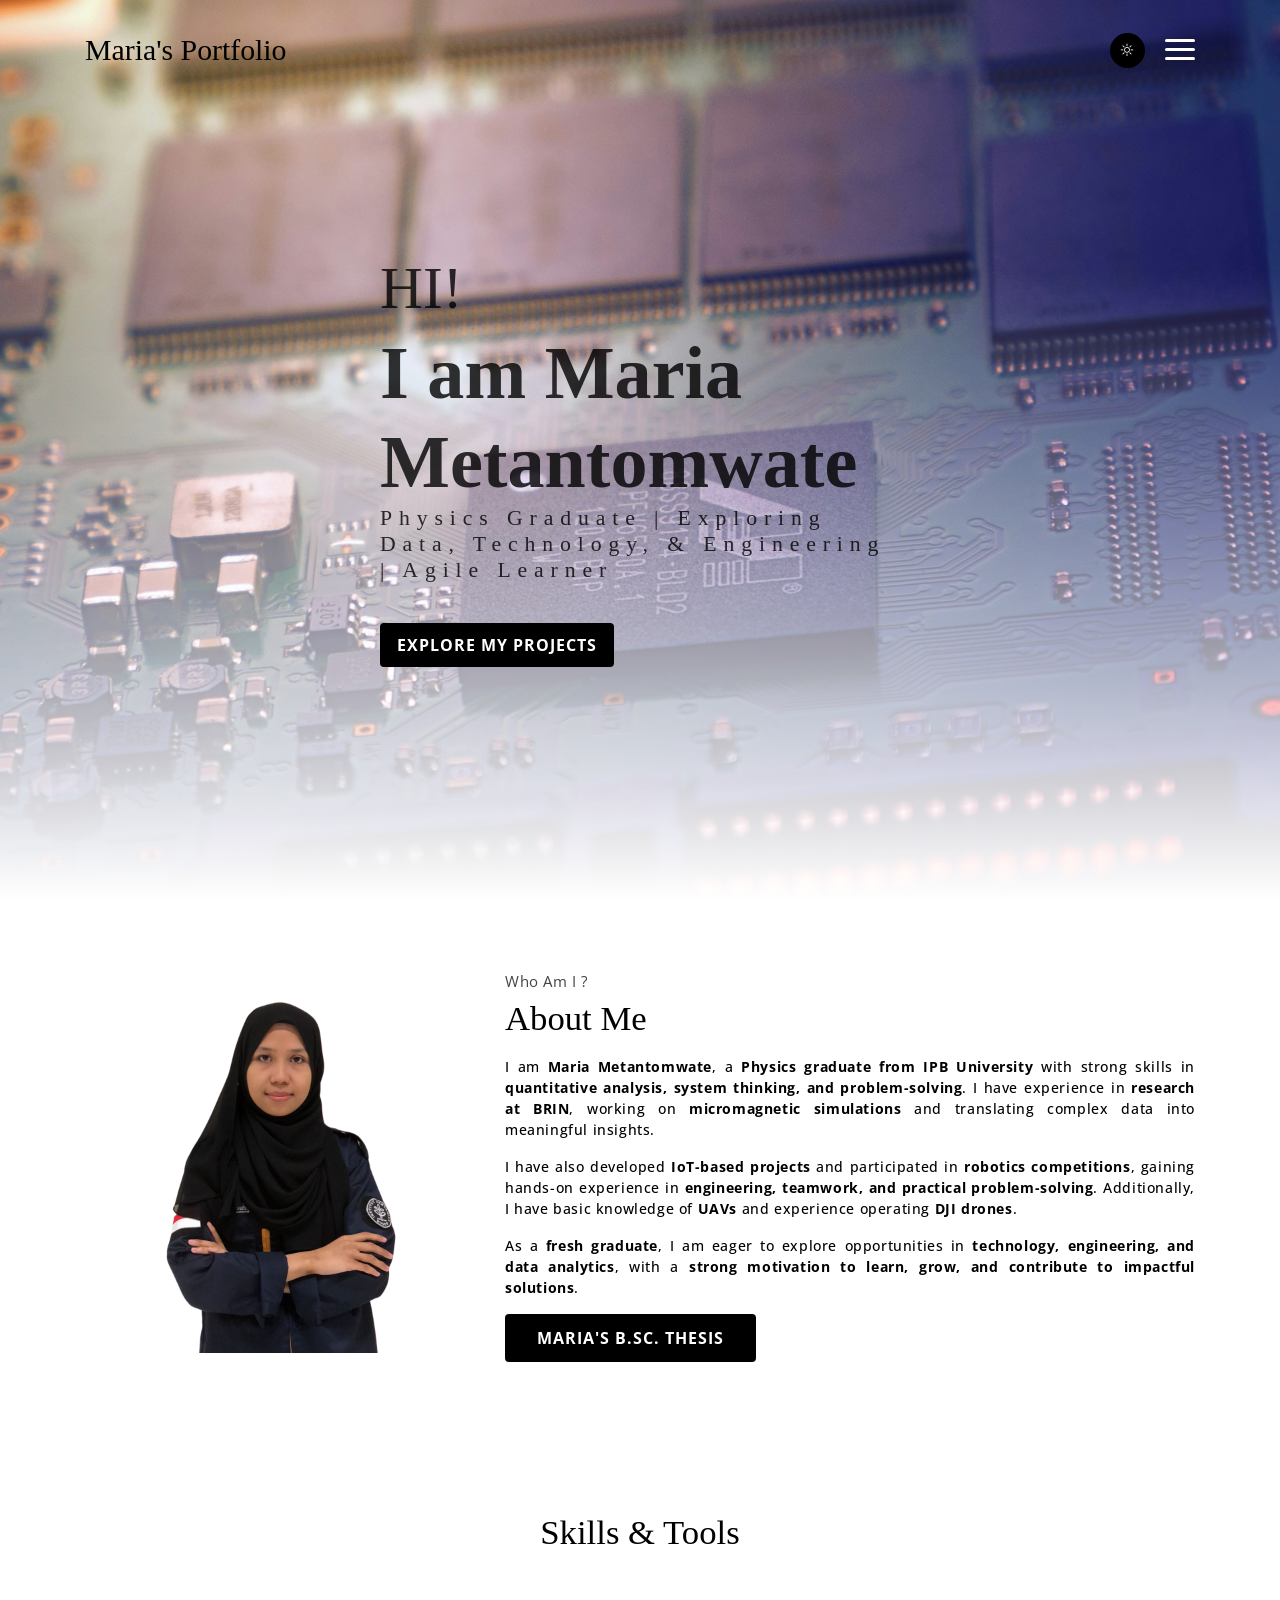
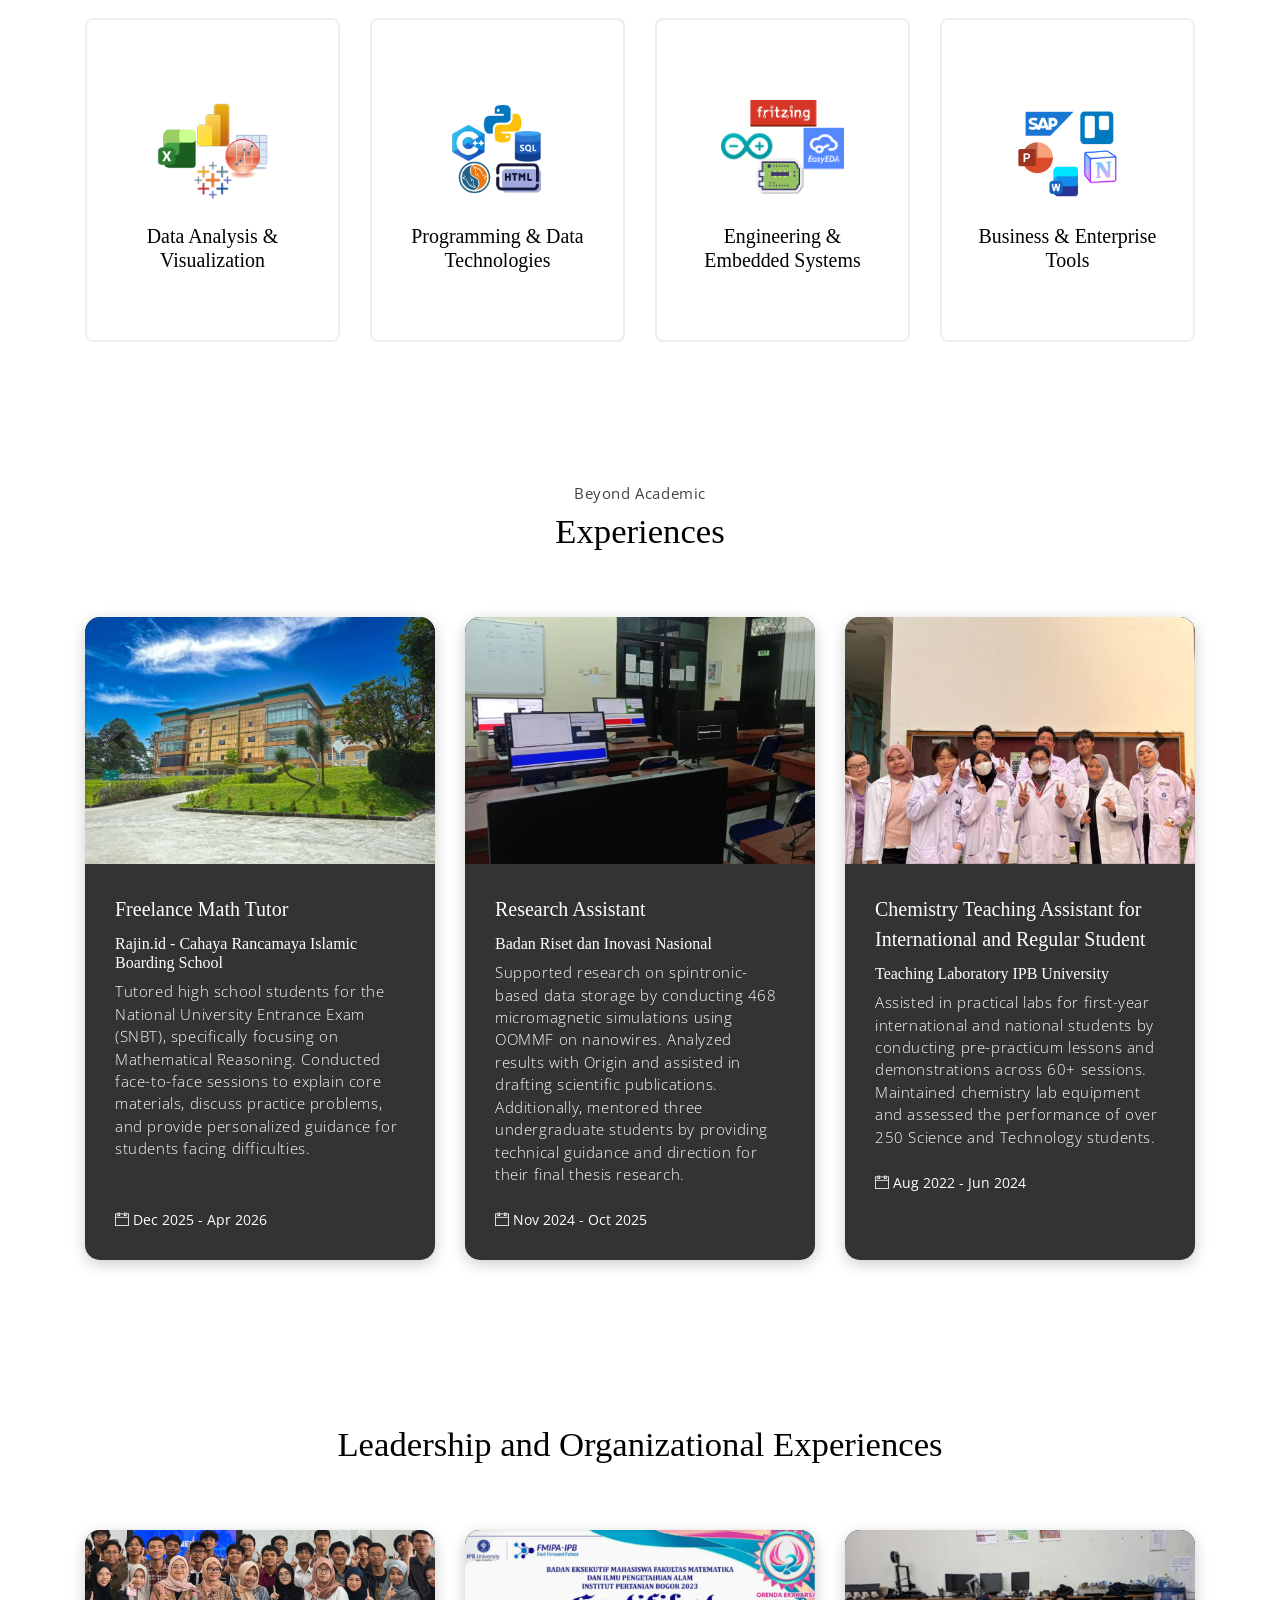
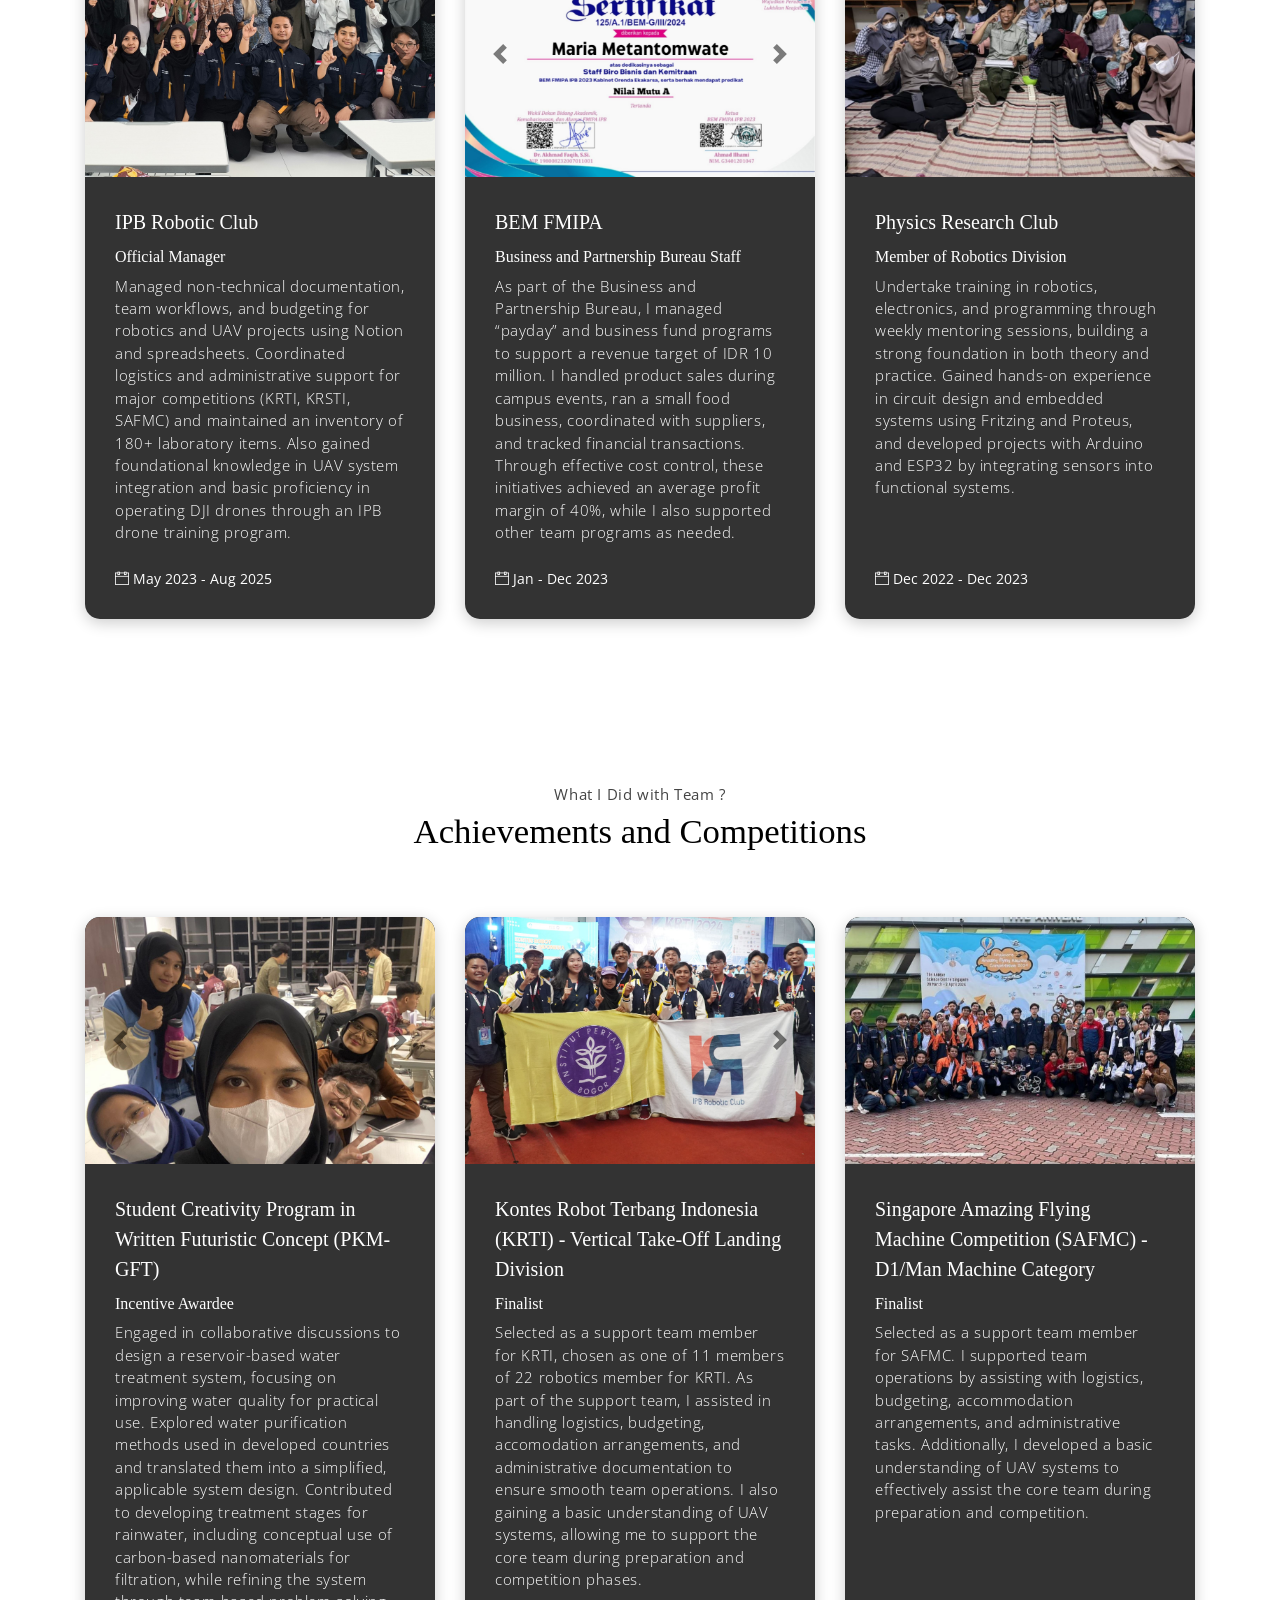
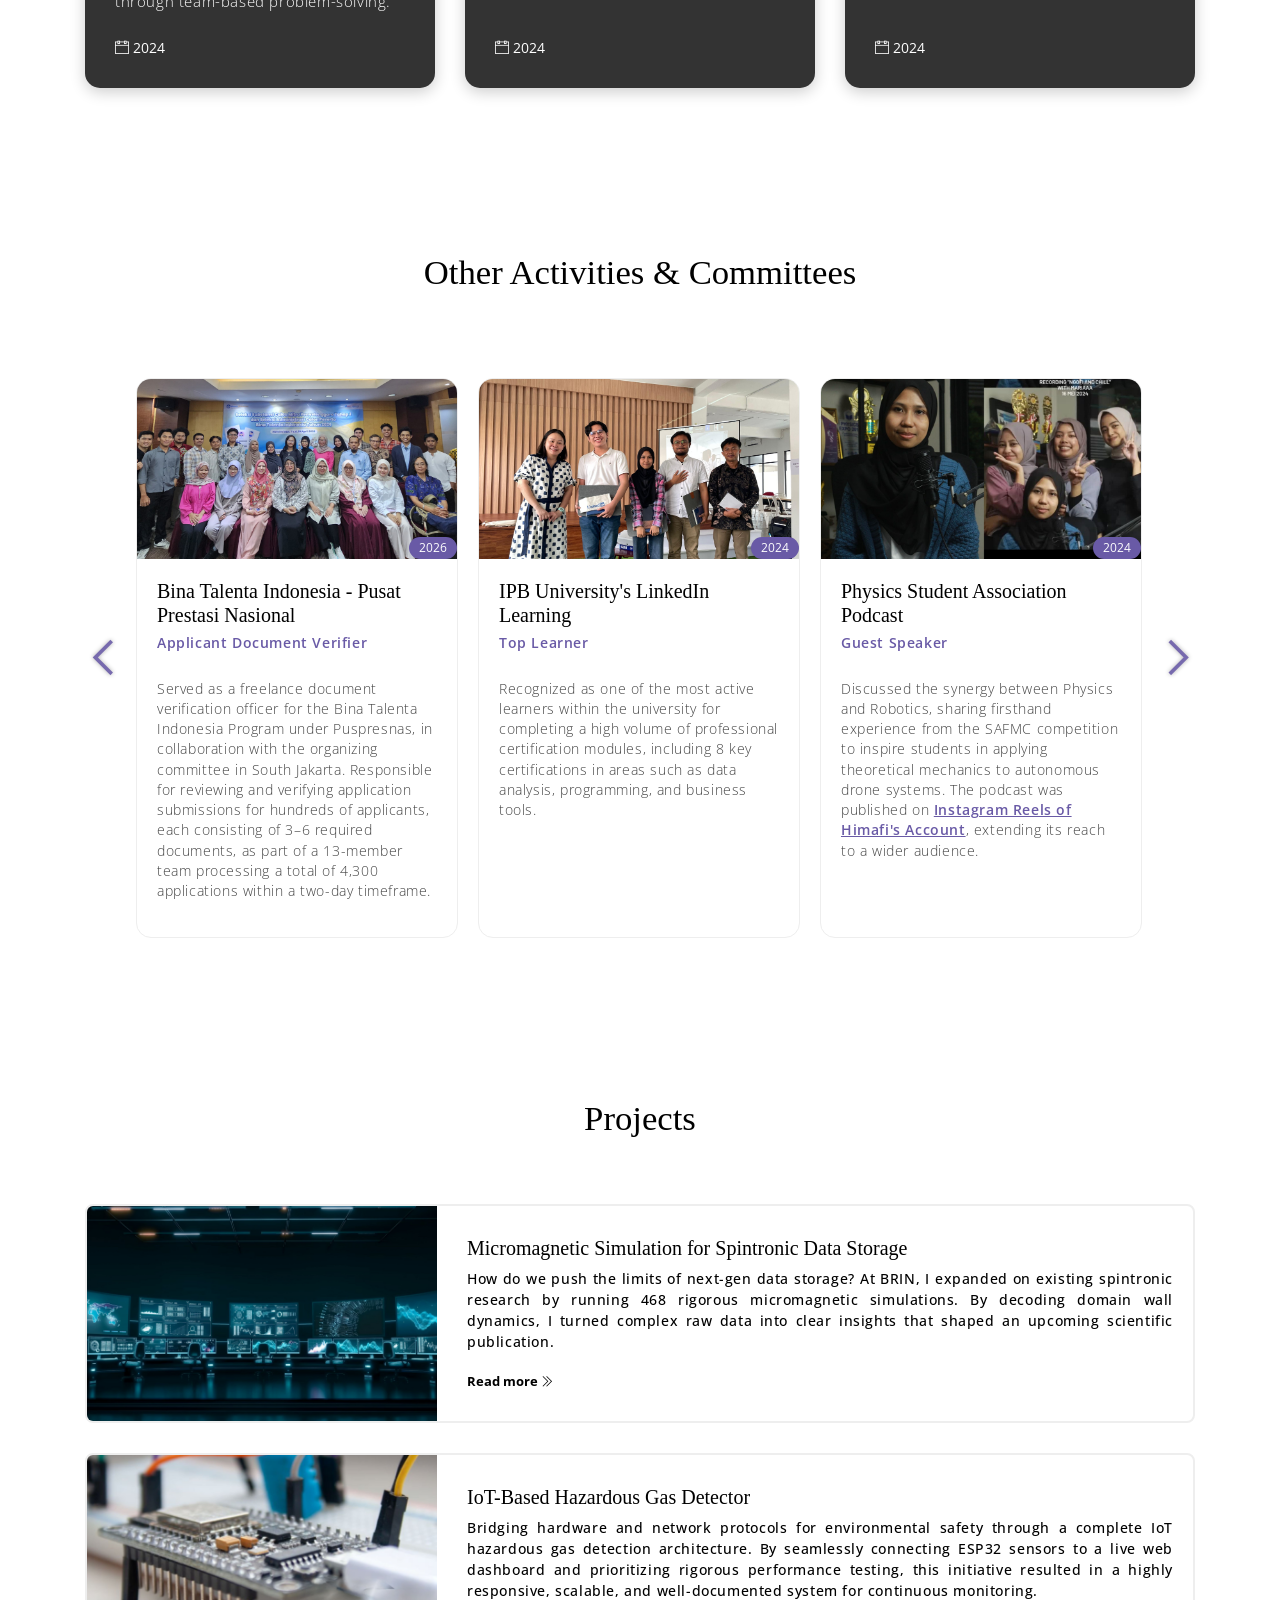
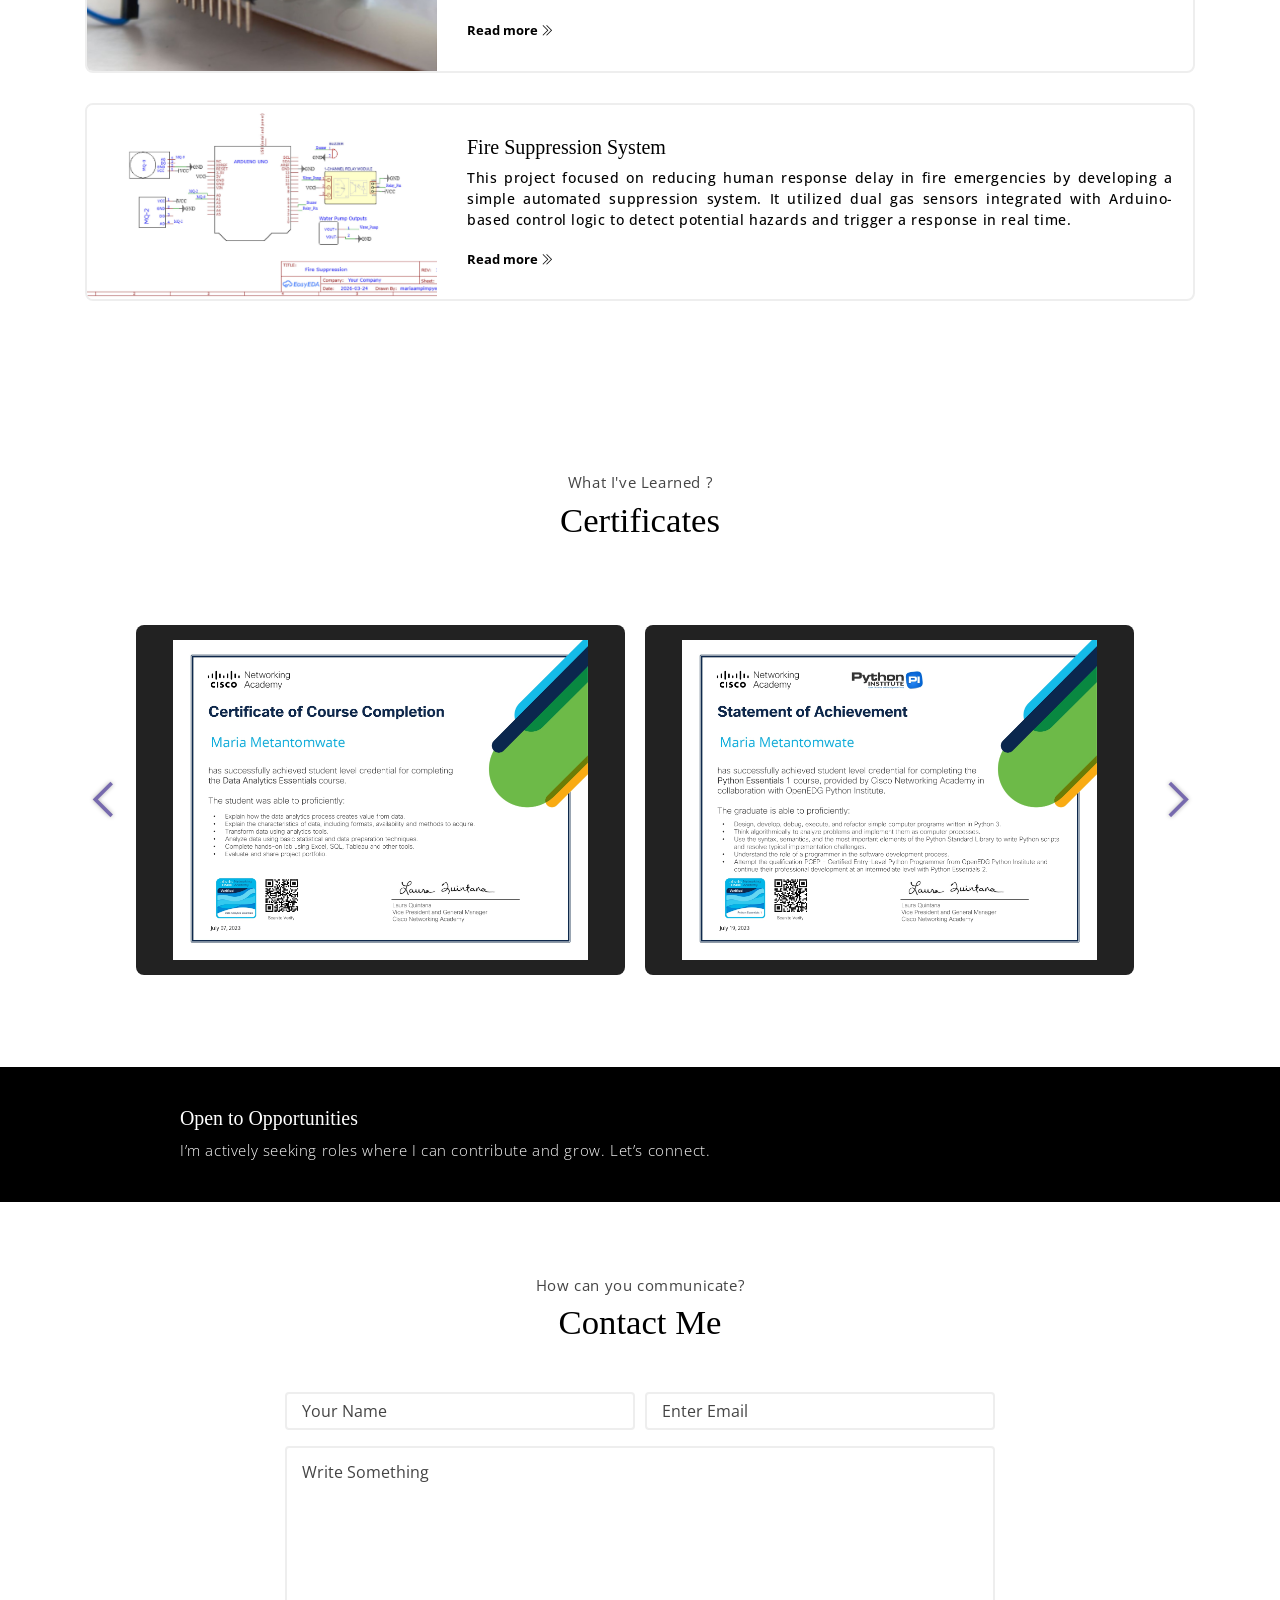
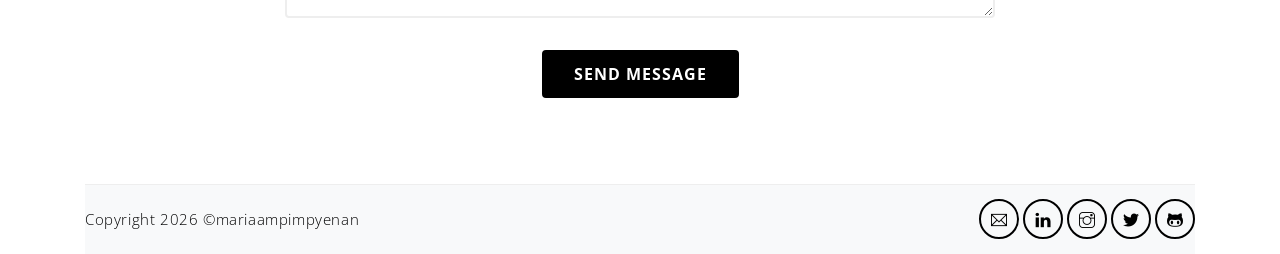
==== commit eea9a6fe: "Update index.html" ====
--- a/index.html
+++ b/index.html
@@ -12,7 +12,7 @@
 </script>
 	
 	<meta charset="utf-8">
-    <meta name="viewport" content="width=device-width, initial-scale=1, shrink-to-fit=no">
+    <meta name="viewport" content="width=1200">
     <meta name="description" content="Physics Graduate | Exploring Data, Technology, & Engineering | Agile Learner">
     <meta name="author" content="Maria Metantomwate">
     <title>Maria Metantomwate's Webpage | Portfolio</title>
@@ -22,6 +22,7 @@
 	<link rel="stylesheet" href="assets/css/meyawo.css">
 </head>
 <body data-spy="scroll" data-target=".navbar" data-offset="40" id="home">
+	<body class="force-desktop">
 
     <!-- Page Navbar -->
     <nav class="custom-navbar" data-spy="affix" data-offset-top="20">
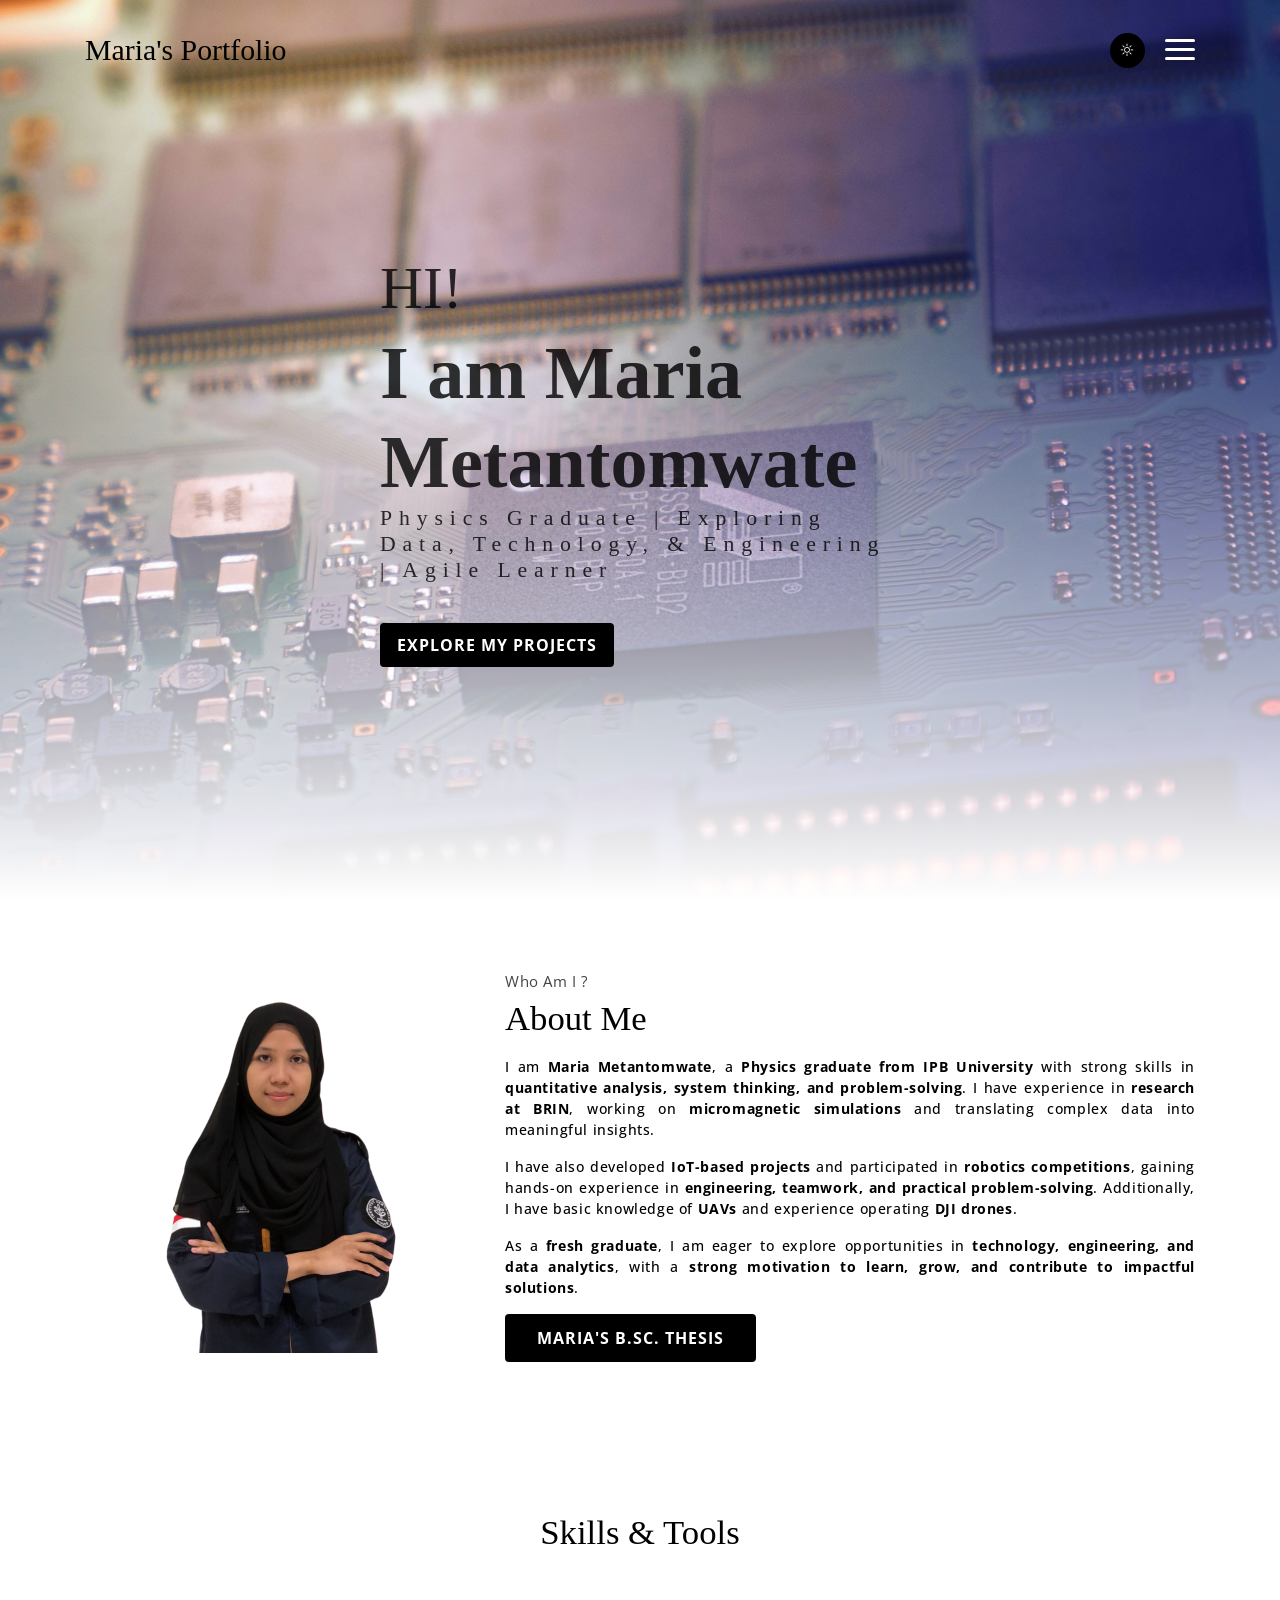
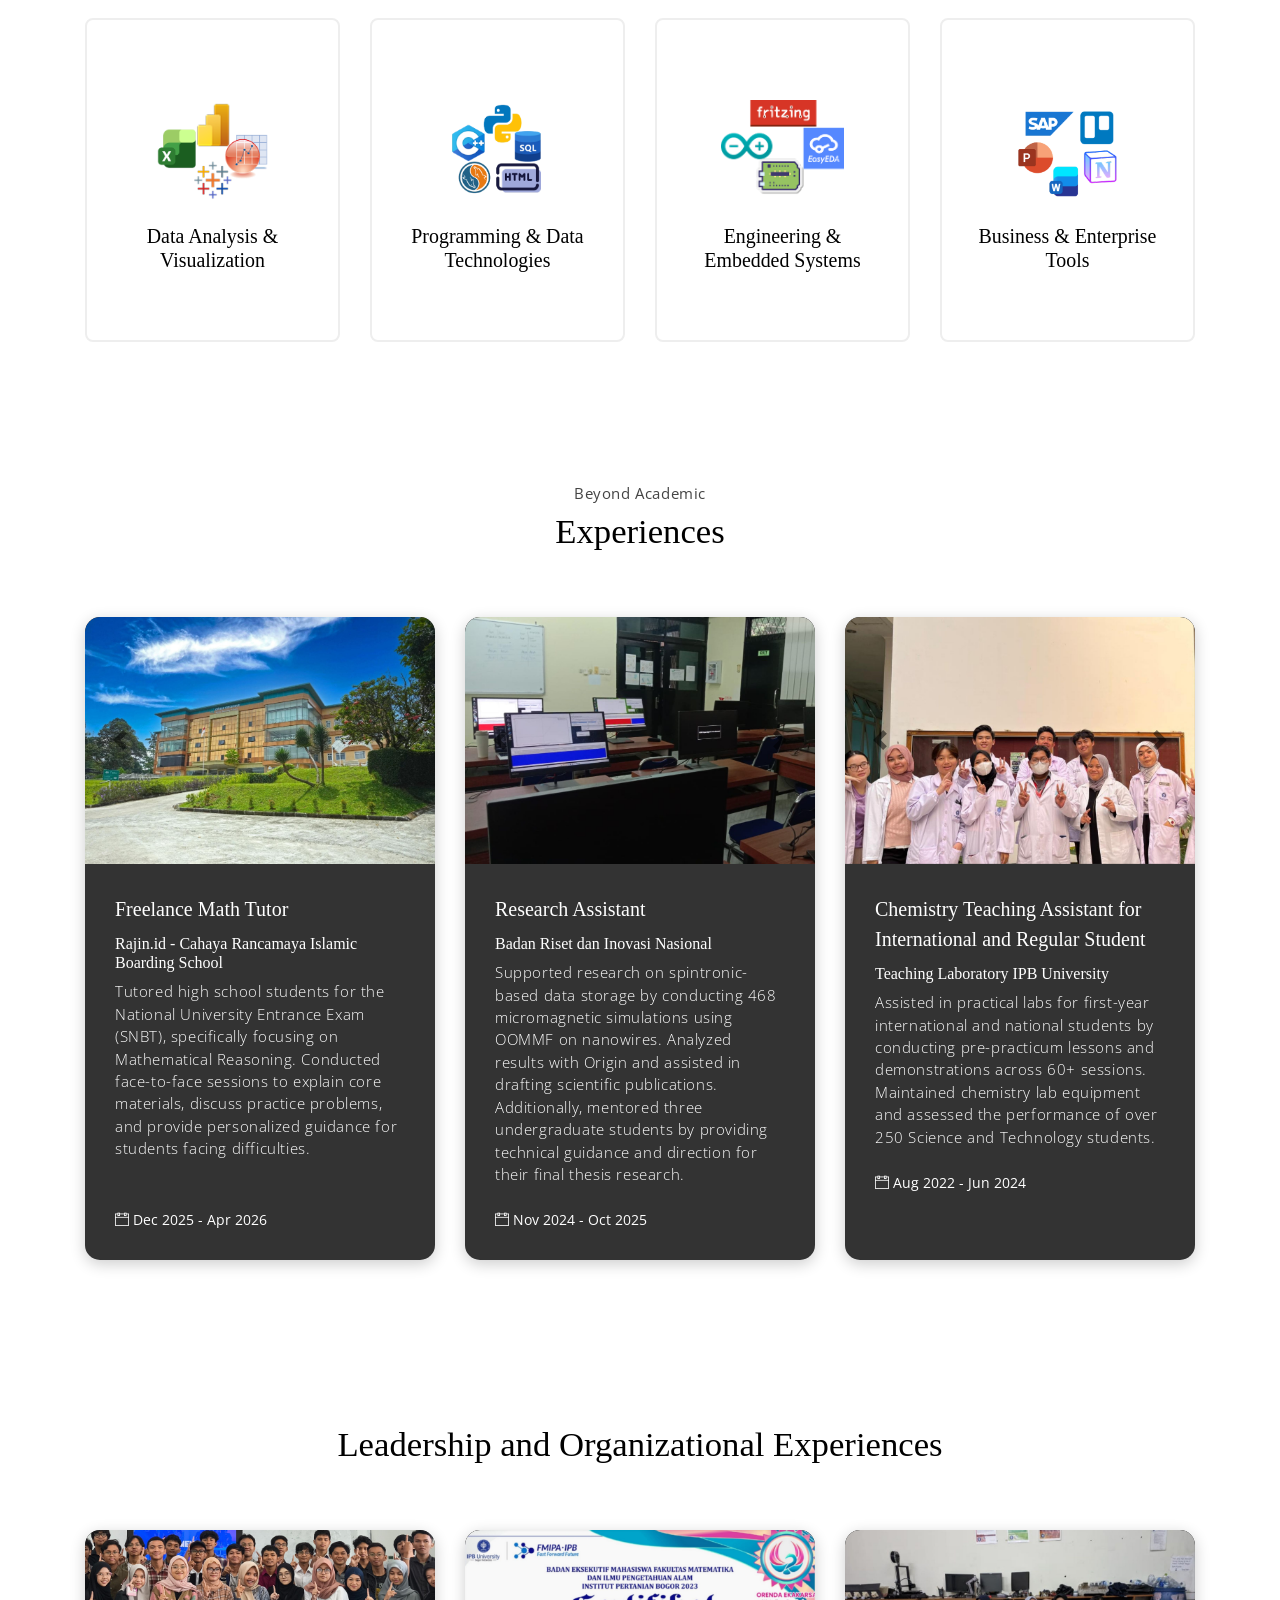
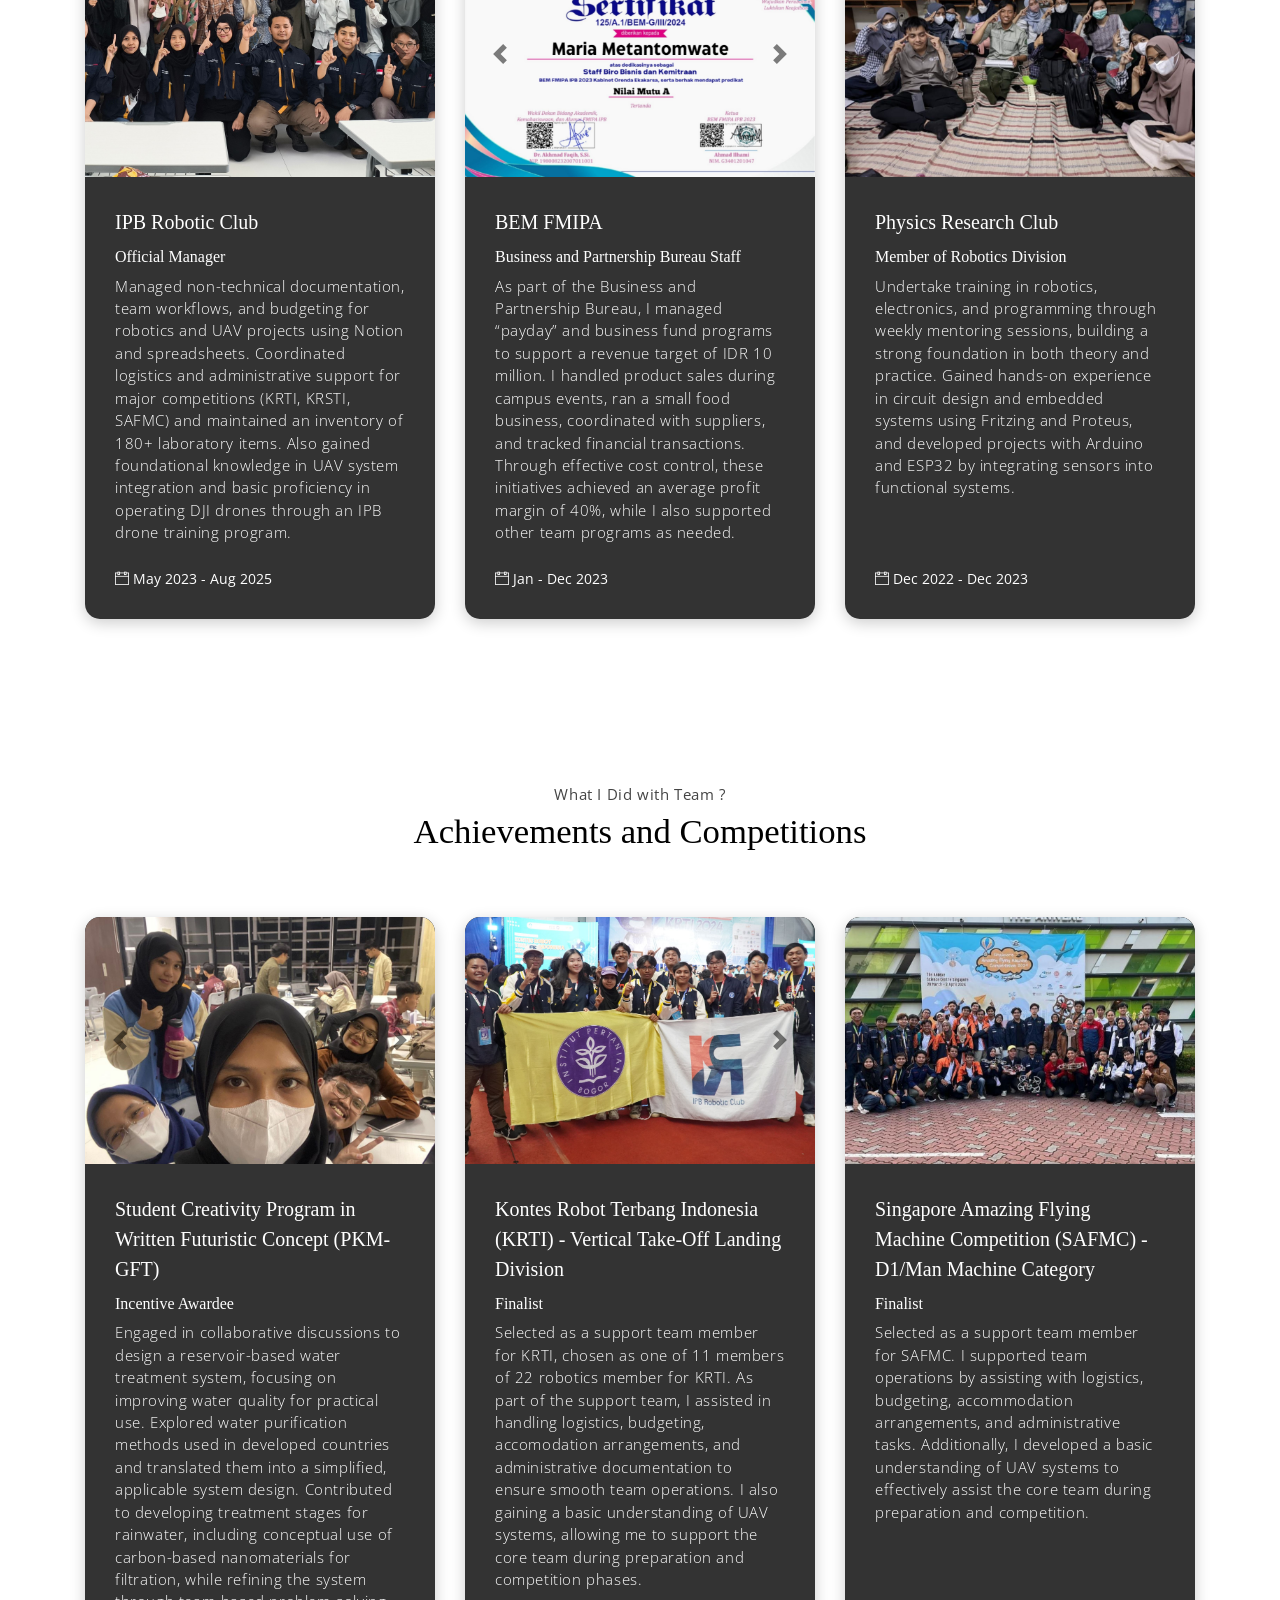
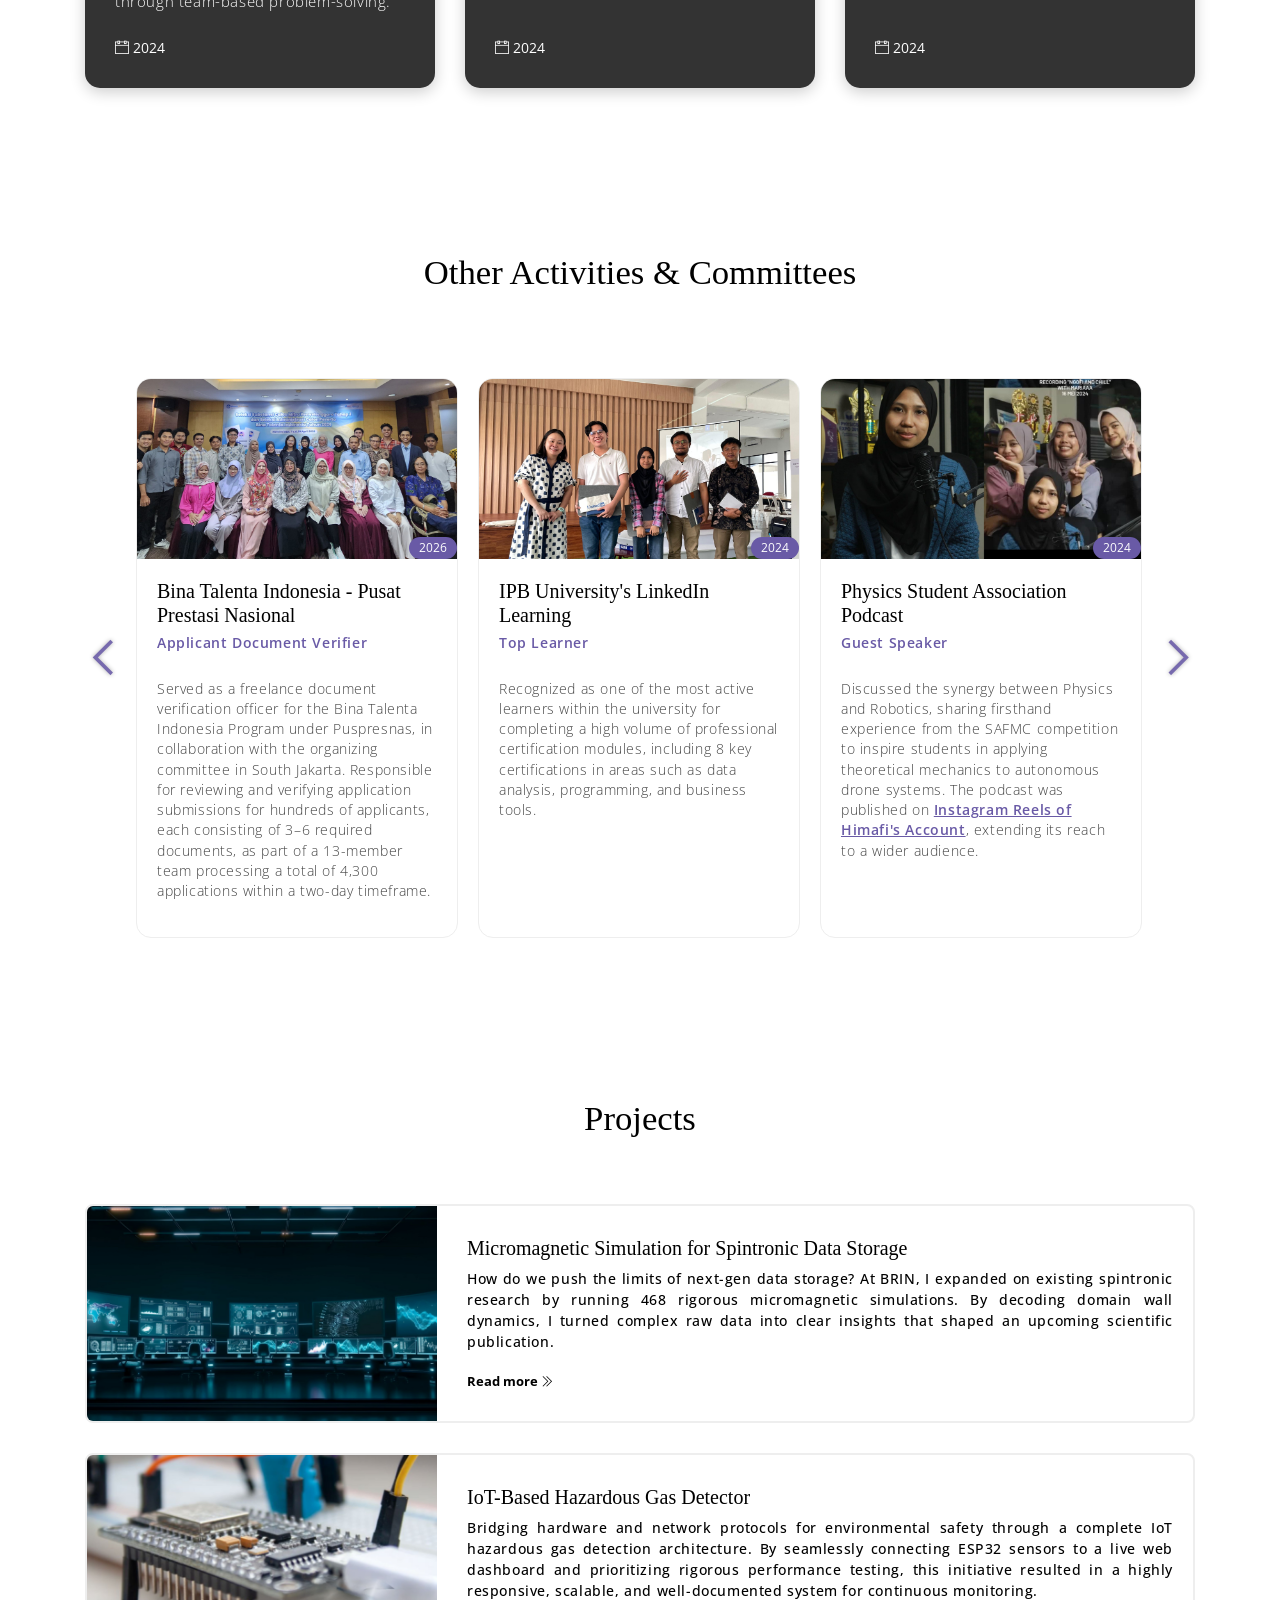
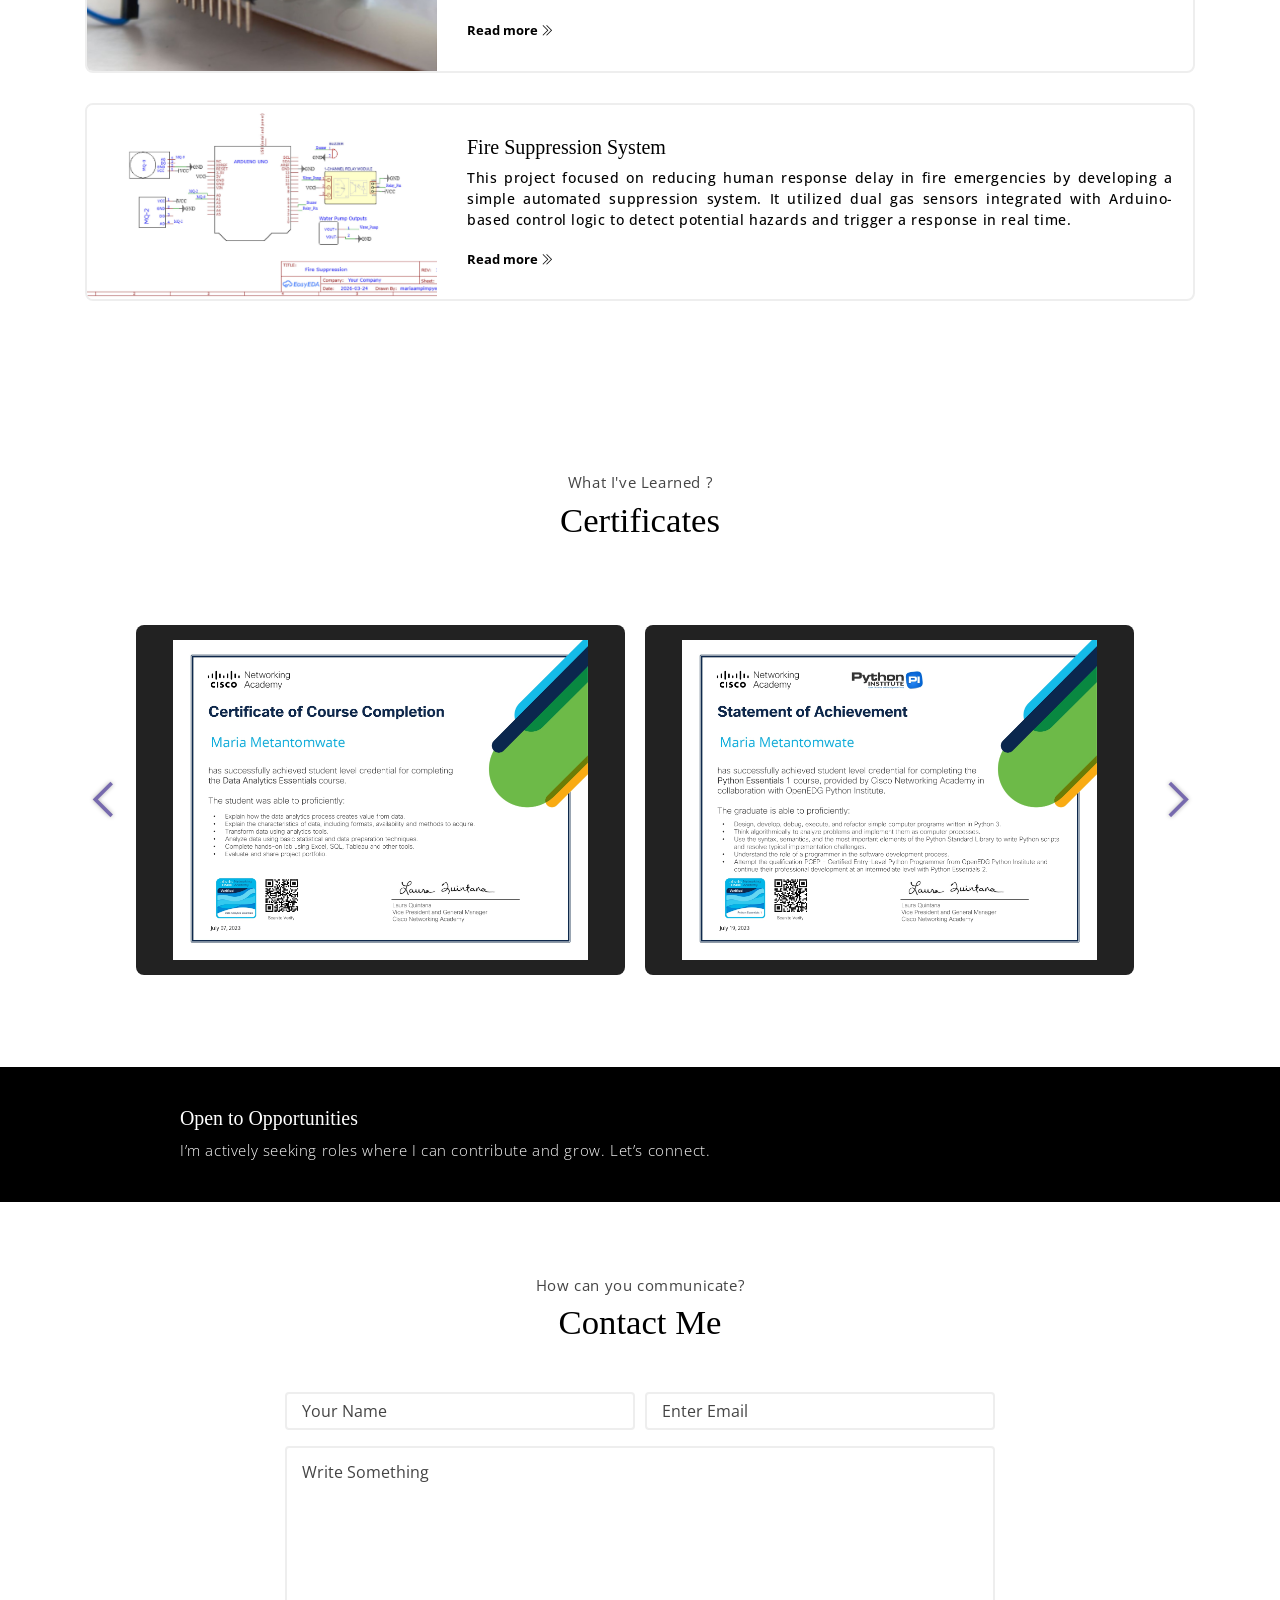
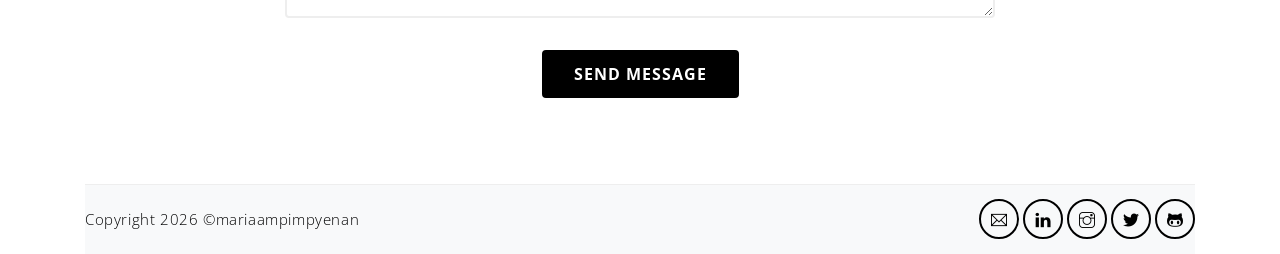
==== commit 661bdedf: "Update viewport meta tag for responsive design" ====
--- a/index.html
+++ b/index.html
@@ -12,7 +12,7 @@
 </script>
 	
 	<meta charset="utf-8">
-    <meta name="viewport" content="width=1200">
+    <meta name="viewport" content="width=device-width, initial-scale=1, shrink-to-fit=no">
     <meta name="description" content="Physics Graduate | Exploring Data, Technology, & Engineering | Agile Learner">
     <meta name="author" content="Maria Metantomwate">
     <title>Maria Metantomwate's Webpage | Portfolio</title>
@@ -22,7 +22,6 @@
 	<link rel="stylesheet" href="assets/css/meyawo.css">
 </head>
 <body data-spy="scroll" data-target=".navbar" data-offset="40" id="home">
-	<body class="force-desktop">
 
     <!-- Page Navbar -->
     <nav class="custom-navbar" data-spy="affix" data-offset-top="20">
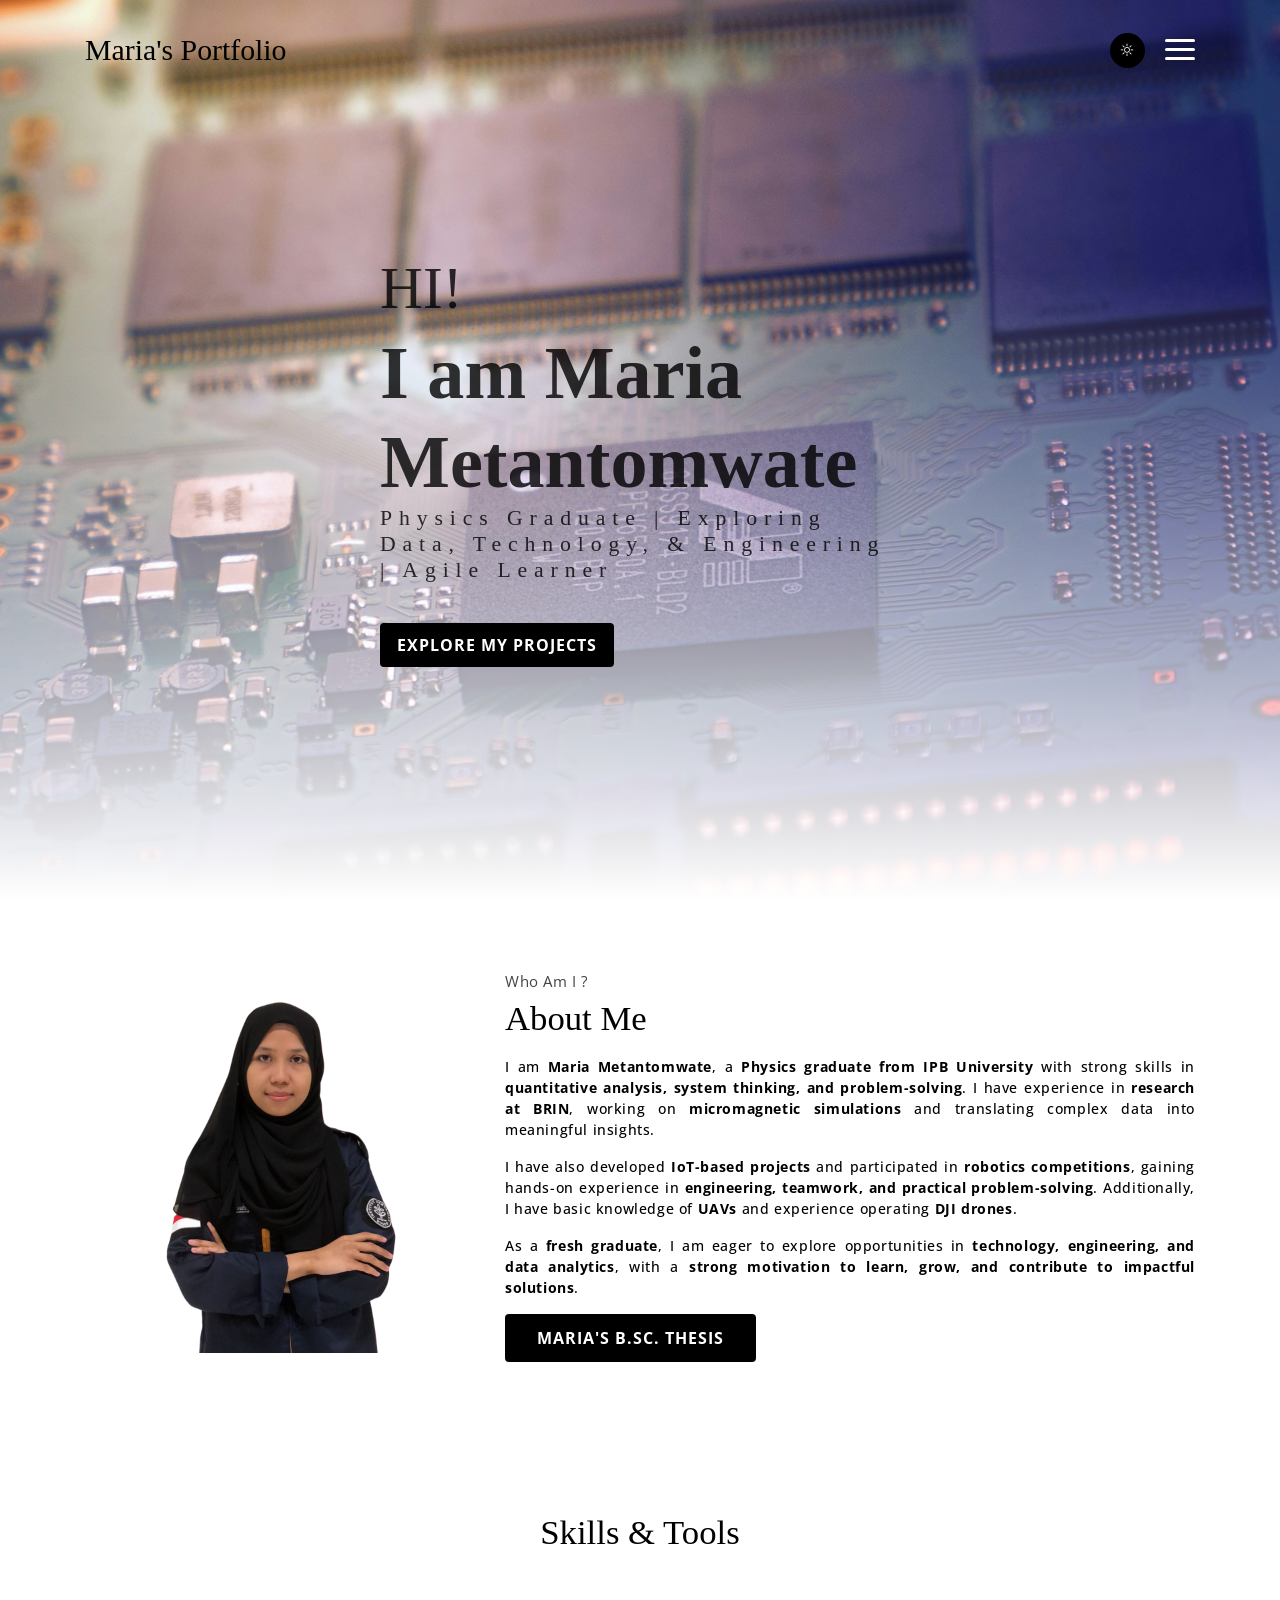
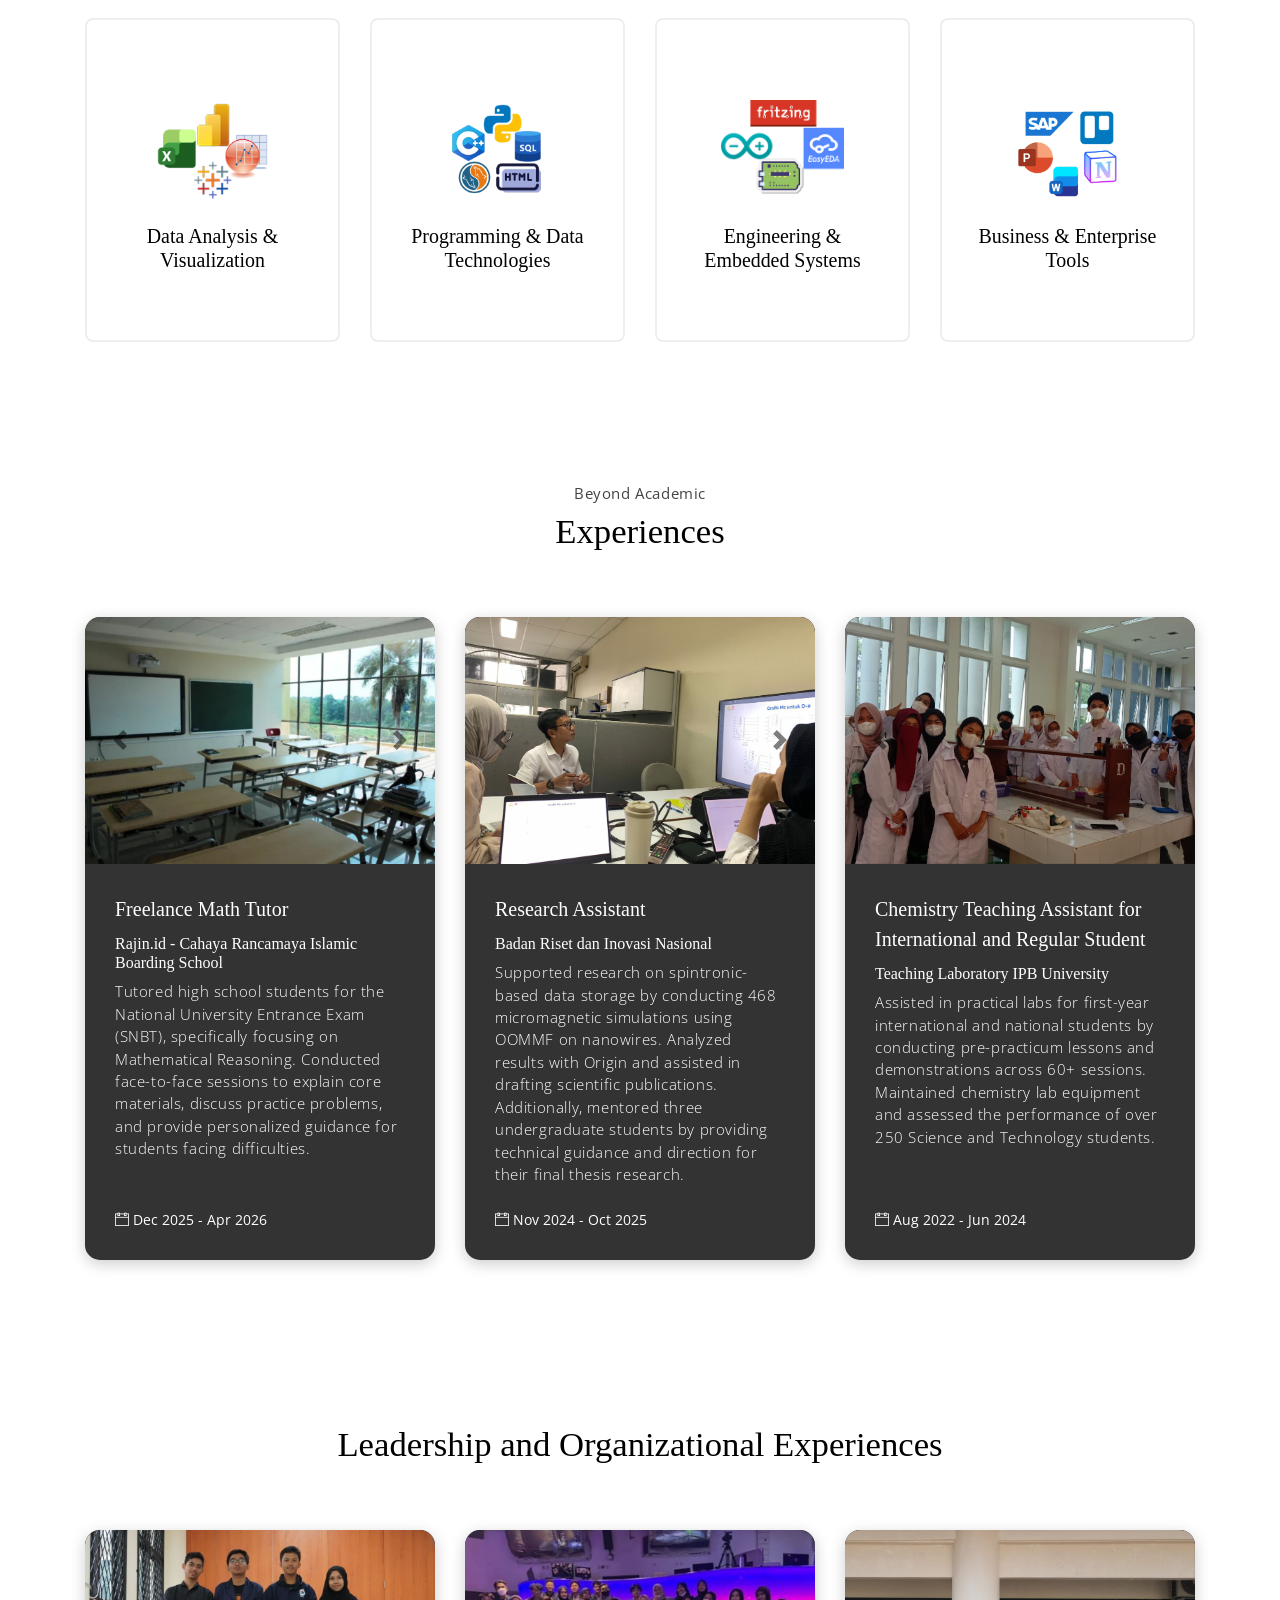
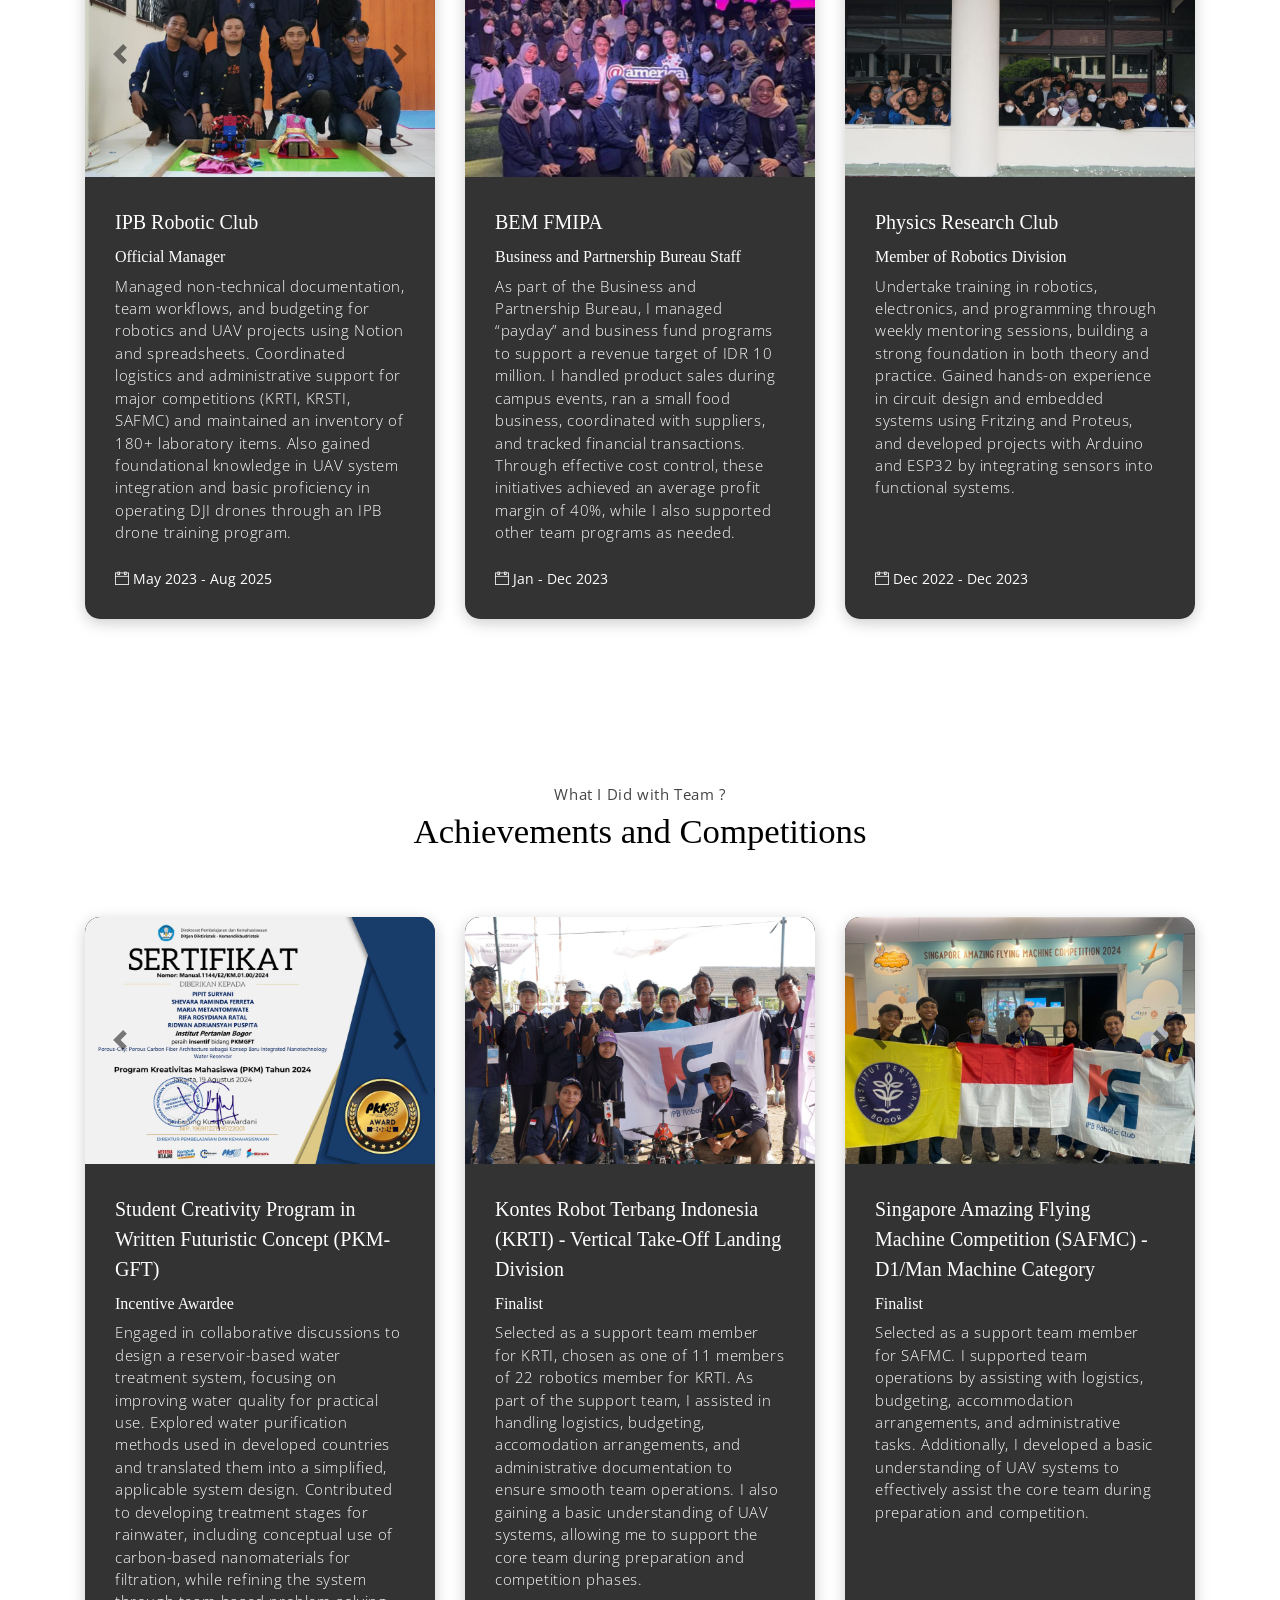
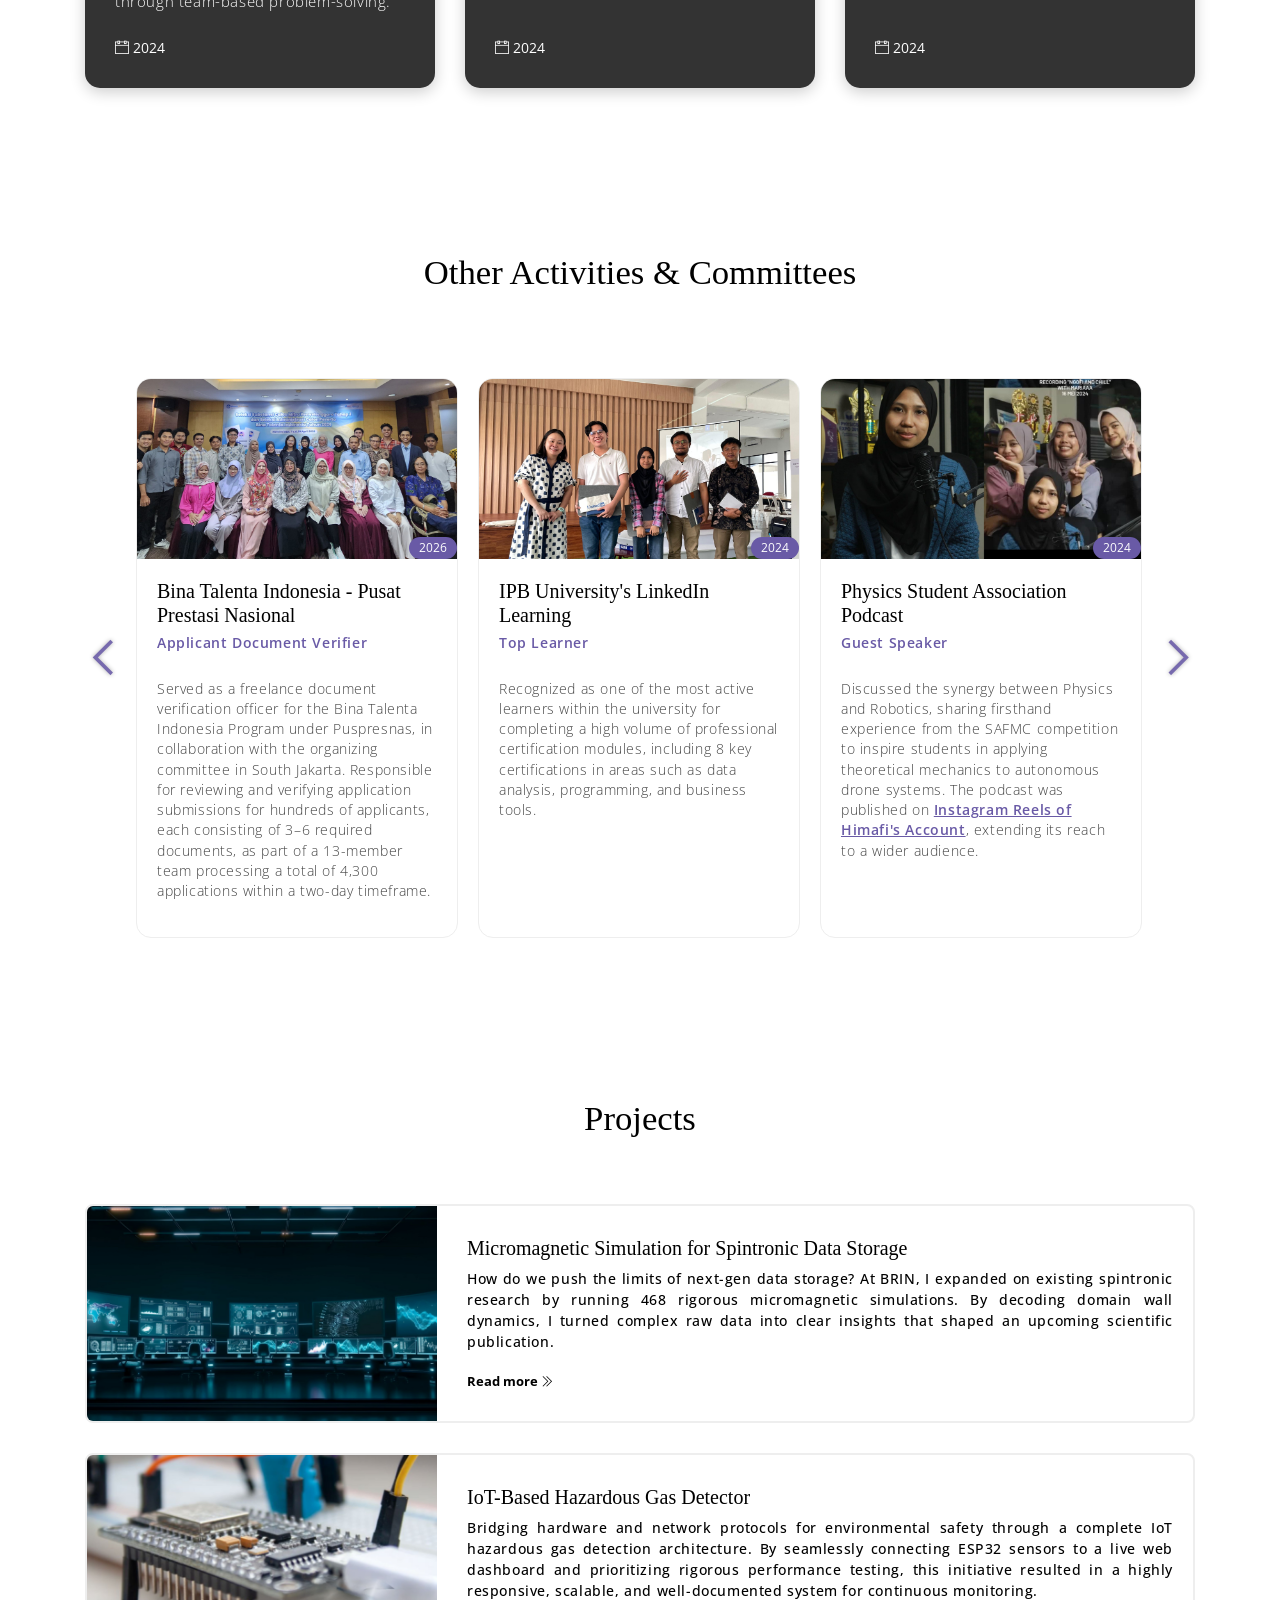
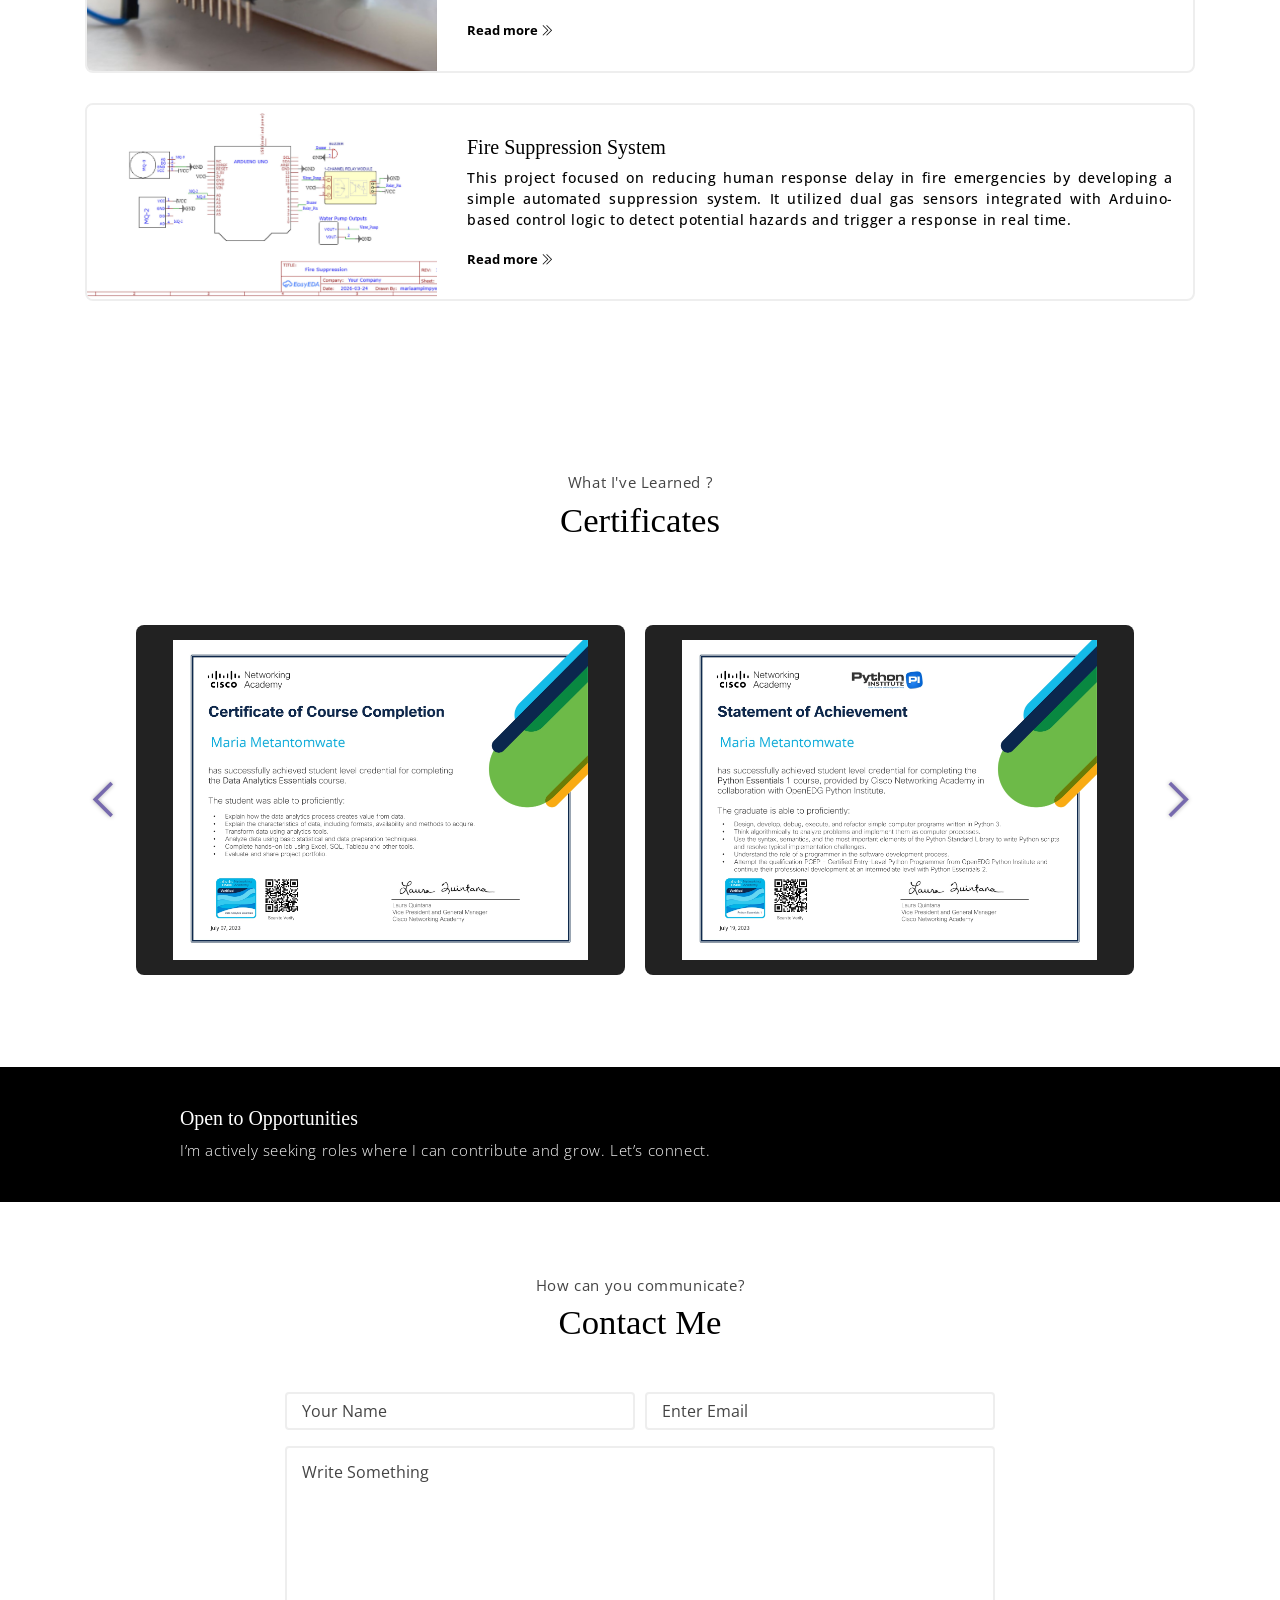
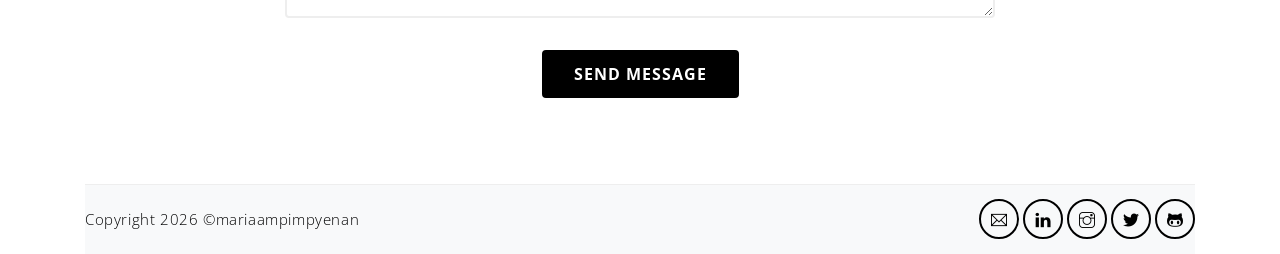
==== commit 9f2dd40b: "Upload File" ====
--- a/index.html
+++ b/index.html
@@ -13,7 +13,7 @@
 	
 	<meta charset="utf-8">
     <meta name="viewport" content="width=device-width, initial-scale=1, shrink-to-fit=no">
-    <meta name="description" content="Physics Graduate | Exploring Data, Technology, & Engineering | Agile Learner">
+    <meta name="description" content="mariaampimpyenan landing page.">
     <meta name="author" content="Maria Metantomwate">
     <title>Maria Metantomwate's Webpage | Portfolio</title>
     <!-- font icons -->
@@ -168,10 +168,10 @@
         <div id="carouselExperience1" class="carousel slide" data-ride="carousel" data-interval="3000">
             <div class="carousel-inner">
                 <div class="carousel-item active">
-                    <img src="assets/imgs/cribs1.jpg" class="img-fluid d-block w-100" alt="Tutor Experience">
-                </div>
-                <div class="carousel-item">
-                    <img src="assets/imgs/cribs2.jpg" class="img-fluid d-block w-100" alt="Tutor Experience">
+                    <img src="assets/imgs/cribs1.jpg" class="img-fluid d-block w-100" alt="Sertifikat 1">
+                </div>
+                <div class="carousel-item">
+                    <img src="assets/imgs/cribs2.jpg" class="img-fluid d-block w-100" alt="Sertifikat 2">
                 </div>
             </div>
 
@@ -201,19 +201,19 @@
         <div id="carouselExperience2" class="carousel slide" data-ride="carousel" data-interval="3000">
             <div class="carousel-inner">
                 <div class="carousel-item active">
-                    <img src="assets/imgs/ra1.jpg" class="img-fluid d-block w-100" alt="Research Assistant">
-                </div>
-                <div class="carousel-item">
-                    <img src="assets/imgs/ra2.jpg" class="img-fluid d-block w-100" alt="Research Assistant">
+                    <img src="assets/imgs/ra1.jpg" class="img-fluid d-block w-100" alt="Sertifikat 1">
+                </div>
+                <div class="carousel-item">
+                    <img src="assets/imgs/ra2.jpg" class="img-fluid d-block w-100" alt="Sertifikat 2">
                 </div>
 				<div class="carousel-item">
-                    <img src="assets/imgs/ra3.jpg" class="img-fluid d-block w-100" alt="Research Assistant">
+                    <img src="assets/imgs/ra3.jpg" class="img-fluid d-block w-100" alt="Sertifikat 3">
                 </div>
 				<div class="carousel-item">
-                    <img src="assets/imgs/ra4.jpg" class="img-fluid d-block w-100" alt="Research Assistant">
+                    <img src="assets/imgs/ra4.jpg" class="img-fluid d-block w-100" alt="Sertifikat 3">
                 </div>
 				<div class="carousel-item">
-                    <img src="assets/imgs/ra5.jpg" class="img-fluid d-block w-100" alt="Research Assistant">
+                    <img src="assets/imgs/ra5.jpg" class="img-fluid d-block w-100" alt="Sertifikat 3">
                 </div>
             </div>
 
@@ -243,18 +243,19 @@
         <div id="carouselExperience3" class="carousel slide" data-ride="carousel" data-interval="3000">
             <div class="carousel-inner">
                 <div class="carousel-item active">
-                    <img src="assets/imgs/asprak1.jpg" class="img-fluid d-block w-100" alt="Laboratory Assistant">
-                </div>
-                <div class="carousel-item">
-                    <img src="assets/imgs/asprak2.jpg" class="img-fluid d-block w-100" alt="Laboratory Assistant">
-                <div class="carousel-item">
-                    <img src="assets/imgs/asprak3.jpg" class="img-fluid d-block w-100" alt="Laboratory Assistant">
+                    <img src="assets/imgs/asprak1.jpg" class="img-fluid d-block w-100" alt="Sertifikat 1">
+                </div>
+                <div class="carousel-item">
+                    <img src="assets/imgs/asprak2.jpg" class="img-fluid d-block w-100" alt="Sertifikat 2">
+                </div>
+                <div class="carousel-item">
+                    <img src="assets/imgs/asprak3.jpg" class="img-fluid d-block w-100" alt="Sertifikat 3">
                 </div>
 				<div class="carousel-item">
-                    <img src="assets/imgs/asprak4.jpg" class="img-fluid d-block w-100" alt="Laboratory Assistant">
-                </div>
-                <div class="carousel-item">
-                    <img src="assets/imgs/asprak5.jpg" class="img-fluid d-block w-100" alt="Laboratory Assistant">
+                    <img src="assets/imgs/asprak4.jpg" class="img-fluid d-block w-100" alt="Sertifikat 2">
+                </div>
+                <div class="carousel-item">
+                    <img src="assets/imgs/asprak5.jpg" class="img-fluid d-block w-100" alt="Sertifikat 3">
                 </div>
             </div>
 
@@ -290,28 +291,28 @@
         <div id="carouselExperience4" class="carousel slide" data-ride="carousel" data-interval="3000">
             <div class="carousel-inner">
                 <div class="carousel-item active">
-                    <img src="assets/imgs/irc1.jpg" class="img-fluid d-block w-100" alt="Official Manager">
-                </div>
-                <div class="carousel-item">
-                    <img src="assets/imgs/irc2.jpg" class="img-fluid d-block w-100" alt="Official Manager">
-                </div>
-                <div class="carousel-item">
-                    <img src="assets/imgs/irc3.jpg" class="img-fluid d-block w-100" alt="Official Manager">
+                    <img src="assets/imgs/irc1.jpg" class="img-fluid d-block w-100" alt="Sertifikat 1">
+                </div>
+                <div class="carousel-item">
+                    <img src="assets/imgs/irc2.jpg" class="img-fluid d-block w-100" alt="Sertifikat 2">
+                </div>
+                <div class="carousel-item">
+                    <img src="assets/imgs/irc3.jpg" class="img-fluid d-block w-100" alt="Sertifikat 3">
                 </div>
 				<div class="carousel-item">
-                    <img src="assets/imgs/irc4.jpg" class="img-fluid d-block w-100" alt="Official Manager">
-                </div>
-                <div class="carousel-item">
-                    <img src="assets/imgs/irc5.jpg" class="img-fluid d-block w-100" alt="Official Manager">
-                </div>
-                <div class="carousel-item">
-                    <img src="assets/imgs/irc6.jpg" class="img-fluid d-block w-100" alt="Official Manager">
+                    <img src="assets/imgs/irc4.jpg" class="img-fluid d-block w-100" alt="Sertifikat 1">
+                </div>
+                <div class="carousel-item">
+                    <img src="assets/imgs/irc5.jpg" class="img-fluid d-block w-100" alt="Sertifikat 2">
+                </div>
+                <div class="carousel-item">
+                    <img src="assets/imgs/irc6.jpg" class="img-fluid d-block w-100" alt="Sertifikat 3">
                 </div>
 				<div class="carousel-item">
-                    <img src="assets/imgs/irc7.jpg" class="img-fluid d-block w-100" alt="Official Manager">
-                </div>
-                <div class="carousel-item">
-                    <img src="assets/imgs/irc8.jpg" class="img-fluid d-block w-100" alt="Official Manager">
+                    <img src="assets/imgs/irc7.jpg" class="img-fluid d-block w-100" alt="Sertifikat 2">
+                </div>
+                <div class="carousel-item">
+                    <img src="assets/imgs/irc8.jpg" class="img-fluid d-block w-100" alt="Sertifikat 3">
                 </div>
             </div>
 
@@ -342,22 +343,22 @@
         <div id="carouselExperience6" class="carousel slide" data-ride="carousel" data-interval="3000">
             <div class="carousel-inner">
                 <div class="carousel-item active">
-                    <img src="assets/imgs/bem1.jpg" class="img-fluid d-block w-100" alt="BEM Staff">
-                </div>
-                <div class="carousel-item">
-                    <img src="assets/imgs/bem2.jpg" class="img-fluid d-block w-100" alt="BEM Staff">
-                </div>
-                <div class="carousel-item">
-                    <img src="assets/imgs/bem3.jpg" class="img-fluid d-block w-100" alt="BEM Staff">
+                    <img src="assets/imgs/bem1.jpg" class="img-fluid d-block w-100" alt="Sertifikat 1">
+                </div>
+                <div class="carousel-item">
+                    <img src="assets/imgs/bem2.jpg" class="img-fluid d-block w-100" alt="Sertifikat 2">
+                </div>
+                <div class="carousel-item">
+                    <img src="assets/imgs/bem3.jpg" class="img-fluid d-block w-100" alt="Sertifikat 3">
                 </div>
 				<div class="carousel-item">
-                    <img src="assets/imgs/bem4.jpg" class="img-fluid d-block w-100" alt="BEM Staff">
-                </div>
-                <div class="carousel-item">
-                    <img src="assets/imgs/bem5.jpg" class="img-fluid d-block w-100" alt="BEM Staff">
-                </div>
-                <div class="carousel-item">
-                    <img src="assets/imgs/bem6.jpg" class="img-fluid d-block w-100" alt="BEM Staff">
+                    <img src="assets/imgs/bem4.jpg" class="img-fluid d-block w-100" alt="Sertifikat 1">
+                </div>
+                <div class="carousel-item">
+                    <img src="assets/imgs/bem5.jpg" class="img-fluid d-block w-100" alt="Sertifikat 2">
+                </div>
+                <div class="carousel-item">
+                    <img src="assets/imgs/bem6.jpg" class="img-fluid d-block w-100" alt="Sertifikat 3">
                 </div>
             </div>
 
@@ -387,13 +388,13 @@
         <div id="carouselExperience5" class="carousel slide" data-ride="carousel" data-interval="3000">
             <div class="carousel-inner">
                 <div class="carousel-item active">
-                    <img src="assets/imgs/prc1.jpg" class="img-fluid d-block w-100" alt="Robotics Physics">
-                </div>
-                <div class="carousel-item">
-                    <img src="assets/imgs/prc2.jpg" class="img-fluid d-block w-100" alt="Robotics Physics">
-                </div>
-                <div class="carousel-item">
-                    <img src="assets/imgs/prc3.jpg" class="img-fluid d-block w-100" alt="Robotics Physics">
+                    <img src="assets/imgs/prc1.jpg" class="img-fluid d-block w-100" alt="Sertifikat 1">
+                </div>
+                <div class="carousel-item">
+                    <img src="assets/imgs/prc2.jpg" class="img-fluid d-block w-100" alt="Sertifikat 2">
+                </div>
+                <div class="carousel-item">
+                    <img src="assets/imgs/prc3.jpg" class="img-fluid d-block w-100" alt="Sertifikat 3">
                 </div>
             </div>
 
@@ -434,19 +435,19 @@
         <div id="carouselExperience9" class="carousel slide" data-ride="carousel" data-interval="3000">
             <div class="carousel-inner">
                 <div class="carousel-item active">
-                    <img src="assets/imgs/pkm1.jpg" class="img-fluid d-block w-100" alt="PKM-GFT">
-                </div>
-                <div class="carousel-item">
-                    <img src="assets/imgs/pkm2.jpg" class="img-fluid d-block w-100" alt="PKM-GFT">
-                </div>
-                <div class="carousel-item">
-                    <img src="assets/imgs/pkm3.jpg" class="img-fluid d-block w-100" alt="PKM-GFT">
+                    <img src="assets/imgs/pkm1.jpg" class="img-fluid d-block w-100" alt="Sertifikat 1">
+                </div>
+                <div class="carousel-item">
+                    <img src="assets/imgs/pkm2.jpg" class="img-fluid d-block w-100" alt="Sertifikat 2">
+                </div>
+                <div class="carousel-item">
+                    <img src="assets/imgs/pkm3.jpg" class="img-fluid d-block w-100" alt="Sertifikat 3">
                 </div>
 				<div class="carousel-item">
-                    <img src="assets/imgs/pkm4.jpg" class="img-fluid d-block w-100" alt="PKM-GFT">
+                    <img src="assets/imgs/pkm4.jpg" class="img-fluid d-block w-100" alt="Sertifikat 3">
                 </div>
 				<div class="carousel-item">
-                    <img src="assets/imgs/pkm5.jpg" class="img-fluid d-block w-100" alt="PKM-GFT">
+                    <img src="assets/imgs/pkm5.jpg" class="img-fluid d-block w-100" alt="Sertifikat 3">
                 </div>
             </div>
 
@@ -476,13 +477,13 @@
         <div id="carouselExperience7" class="carousel slide" data-ride="carousel" data-interval="3000">
             <div class="carousel-inner">
                 <div class="carousel-item active">
-                    <img src="assets/imgs/krti1.jpg" class="img-fluid d-block w-100" alt="KRTI-VTOL 2024">
-                </div>
-                <div class="carousel-item">
-                    <img src="assets/imgs/krti2.jpg" class="img-fluid d-block w-100" alt="KRTI-VTOL 2024">
-                </div>
-                <div class="carousel-item">
-                    <img src="assets/imgs/krti3.jpg" class="img-fluid d-block w-100" alt="KRTI-VTOL 2024">
+                    <img src="assets/imgs/krti1.jpg" class="img-fluid d-block w-100" alt="Sertifikat 1">
+                </div>
+                <div class="carousel-item">
+                    <img src="assets/imgs/krti2.jpg" class="img-fluid d-block w-100" alt="Sertifikat 2">
+                </div>
+                <div class="carousel-item">
+                    <img src="assets/imgs/krti3.jpg" class="img-fluid d-block w-100" alt="Sertifikat 3">
                 </div>
             </div>
 
@@ -512,19 +513,19 @@
         <div id="carouselExperience8" class="carousel slide" data-ride="carousel" data-interval="3000">
             <div class="carousel-inner">
                 <div class="carousel-item active">
-                    <img src="assets/imgs/safmc1.jpg" class="img-fluid d-block w-100" alt="SAFMC-D1 2024">
-                </div>
-                <div class="carousel-item">
-                    <img src="assets/imgs/safmc2.jpg" class="img-fluid d-block w-100" alt="SAFMC-D1 2024">
-                </div>
-                <div class="carousel-item">
-                    <img src="assets/imgs/safmc3.jpg" class="img-fluid d-block w-100" alt="SAFMC-D1 2024">
+                    <img src="assets/imgs/safmc1.jpg" class="img-fluid d-block w-100" alt="Sertifikat 1">
+                </div>
+                <div class="carousel-item">
+                    <img src="assets/imgs/safmc2.jpg" class="img-fluid d-block w-100" alt="Sertifikat 2">
+                </div>
+                <div class="carousel-item">
+                    <img src="assets/imgs/safmc3.jpg" class="img-fluid d-block w-100" alt="Sertifikat 3">
                 </div>
 				<div class="carousel-item">
-                    <img src="assets/imgs/safmc4.jpg" class="img-fluid d-block w-100" alt="SAFMC-D1 2024">
+                    <img src="assets/imgs/safmc4.jpg" class="img-fluid d-block w-100" alt="Sertifikat 3">
                 </div>
 				<div class="carousel-item">
-                    <img src="assets/imgs/safmc5.jpg" class="img-fluid d-block w-100" alt="SAFMC-D1 2024">
+                    <img src="assets/imgs/safmc5.jpg" class="img-fluid d-block w-100" alt="Sertifikat 3">
                 </div>
             </div>
 
@@ -571,7 +572,7 @@
 					 <div class="activity-item">
                         <div class="activity-inner">
                             <div class="activity-img-wrap">
-                                <img src="assets/imgs/bti.jpg" alt="BTI-Puspresnas">
+                                <img src="assets/imgs/bti.jpg" alt="Robotics">
                                 <span class="activity-year">2026</span>
                             </div>
                             <div class="activity-content">
@@ -586,7 +587,7 @@
                     <div class="activity-item">
                         <div class="activity-inner">
                             <div class="activity-img-wrap">
-                                <img src="assets/imgs/toplearner.jpg" alt="LinkedIn Learning">
+                                <img src="assets/imgs/toplearner.jpg" alt="Robotics">
                                 <span class="activity-year">2024</span>
                             </div>
                             <div class="activity-content">
@@ -601,7 +602,7 @@
 					<div class="activity-item">
                         <div class="activity-inner">
                             <div class="activity-img-wrap">
-                                <img src="assets/imgs/podcast.jpg" alt="Himafi Podcast">
+                                <img src="assets/imgs/podcast.jpg" alt="BEM">
                                 <span class="activity-year">2024</span>
                             </div>
                             <div class="activity-content">
@@ -615,7 +616,7 @@
                     <div class="activity-item">
                         <div class="activity-inner">
                             <div class="activity-img-wrap">
-                                <img src="assets/imgs/helpdesk.jpg" alt="International Collaboration Office">
+                                <img src="assets/imgs/helpdesk.jpg" alt="BEM">
                                 <span class="activity-year">2024</span>
                             </div>
                             <div class="activity-content">
@@ -630,7 +631,7 @@
 					 <div class="activity-item">
                         <div class="activity-inner">
                             <div class="activity-img-wrap">
-                                <img src="assets/imgs/psn23.jpg" alt="Pesta Sains Nasional 2023">
+                                <img src="assets/imgs/psn23.jpg" alt="BEM">
                                 <span class="activity-year">2023</span>
                             </div>
                             <div class="activity-content">
@@ -644,7 +645,7 @@
 					<div class="activity-item">
                         <div class="activity-inner">
                             <div class="activity-img-wrap">
-                                <img src="assets/imgs/pe.jpg" alt="Physics Expo 2023">
+                                <img src="assets/imgs/pe.jpg" alt="BEM">
                                 <span class="activity-year">2023</span>
                             </div>
                             <div class="activity-content">
@@ -658,7 +659,7 @@
 					<div class="activity-item">
                         <div class="activity-inner">
                             <div class="activity-img-wrap">
-                                <img src="assets/imgs/omici.jpg" alt="Himpunan Mahasiswa Cianjur 2022">
+                                <img src="assets/imgs/omici.jpg" alt="BEM">
                                 <span class="activity-year">2022-2023</span>
                             </div>
                             <div class="activity-content">
@@ -672,7 +673,7 @@
 					<div class="activity-item">
                         <div class="activity-inner">
                             <div class="activity-img-wrap">
-                                <img src="assets/imgs/igts.jpg" alt="IPB Goes to School 2023">
+                                <img src="assets/imgs/igts.jpg" alt="BEM">
                                 <span class="activity-year">2022-2023</span>
                             </div>
                             <div class="activity-content">
@@ -686,7 +687,7 @@
 					<div class="activity-item">
                         <div class="activity-inner">
                             <div class="activity-img-wrap">
-                                <img src="assets/imgs/pg.jpg" alt="Physics Gath 2022">
+                                <img src="assets/imgs/pg.jpg" alt="BEM">
                                 <span class="activity-year">2022</span>
                             </div>
                             <div class="activity-content">
@@ -700,7 +701,7 @@
                     <div class="activity-item">
                         <div class="activity-inner">
                             <div class="activity-img-wrap">
-                                <img src="assets/imgs/psn22.jpg" alt="Pesta Sains Nasional 2022">
+                                <img src="assets/imgs/psn22.jpg" alt="Physics">
                                 <span class="activity-year">2022</span>
                             </div>
                             <div class="activity-content">
@@ -727,7 +728,7 @@
             <!-- project-wrapper -->
             <div class="blog-card">
                 <div class="blog-card-header">
-                    <img src="assets/imgs/coverproject1.jpg" class="blog-card-img" alt="Micromagnetic Simulation Project">
+                    <img src="assets/imgs/coverproject1.jpg" class="blog-card-img" alt="myproject">
                 </div>
                 <div class="blog-card-body">
                     <h5 class="blog-card-title">Micromagnetic Simulation for Spintronic Data Storage</h6>
@@ -740,7 +741,7 @@
             <!-- project-wrapper -->
             <div class="blog-card">
                 <div class="blog-card-header">
-                    <img src="assets/imgs/coverproject2.jpg" class="blog-card-img" alt="IoT Project">
+                    <img src="assets/imgs/coverproject2.jpg" class="blog-card-img" alt="myproject">
                 </div>
                 <div class="blog-card-body">
                     <h5 class="blog-card-title">IoT-Based Hazardous Gas Detector</h6>
@@ -753,7 +754,7 @@
              <!-- project-wrapper -->
             <div class="blog-card">
                 <div class="blog-card-header">
-                    <img src="assets/imgs/coverproject3.jpg" class="blog-card-img" alt="Arduino Project">
+                    <img src="assets/imgs/coverproject3.jpg" class="blog-card-img" alt="myproject">
                 </div>
                 <div class="blog-card-body">
                     <h5 class="blog-card-title">Fire Suppression System</h6>
@@ -804,7 +805,7 @@
 
                     <div class="activity-item">
                         <a class="portfolio-card">
-                            <img src="assets/imgs/project.jpg" class="portfolio-card-img" alt="Project Management">
+                            <img src="assets/imgs/project.jpg" class="portfolio-card-img" alt="Python">
                             <span class="portfolio-card-overlay">
                                 <span class="portfolio-card-caption">
                                     <h4>Career Essentials in Project Management</h4>
@@ -816,7 +817,7 @@
 
                     <div class="activity-item">
                         <a class="portfolio-card">
-                            <img src="assets/imgs/network.jpg" class="portfolio-card-img" alt="Network Cisco">
+                            <img src="assets/imgs/network.jpg" class="portfolio-card-img" alt="Python">
                             <span class="portfolio-card-overlay">
                                 <span class="portfolio-card-caption">
                                     <h4>Network Technician Career Path</h4>
@@ -828,7 +829,7 @@
 
                     <div class="activity-item">
                         <a class="portfolio-card">
-                            <img src="assets/imgs/software.jpg" class="portfolio-card-img" alt="Software Development">
+                            <img src="assets/imgs/software.jpg" class="portfolio-card-img" alt="Python">
                             <span class="portfolio-card-overlay">
                                 <span class="portfolio-card-caption">
                                     <h4>Career Essentials in Software Development</h4>
@@ -840,7 +841,7 @@
 
                     <div class="activity-item">
                         <a class="portfolio-card">
-                            <img src="assets/imgs/ai.jpg" class="portfolio-card-img" alt="Generative AI">
+                            <img src="assets/imgs/ai.jpg" class="portfolio-card-img" alt="Python">
                             <span class="portfolio-card-overlay">
                                 <span class="portfolio-card-caption">
                                     <h4>Career Essentials in Generative AI</h4>
@@ -852,7 +853,7 @@
 
                     <div class="activity-item">
                         <a class="portfolio-card">
-                            <img src="assets/imgs/lambdatest1.jpg" class="portfolio-card-img" alt="Software Testing">
+                            <img src="assets/imgs/lambdatest1.jpg" class="portfolio-card-img" alt="Python">
                             <span class="portfolio-card-overlay">
                                 <span class="portfolio-card-caption">
                                     <h4>LambdaTest Software Testing Professional Certificate</h4>
@@ -864,7 +865,7 @@
 
                     <div class="activity-item">
                         <a class="portfolio-card">
-                            <img src="assets/imgs/lambdatest2.jpg" class="portfolio-card-img" alt="Test Automation">
+                            <img src="assets/imgs/lambdatest2.jpg" class="portfolio-card-img" alt="Python">
                             <span class="portfolio-card-overlay">
                                 <span class="portfolio-card-caption">
                                     <h4>LambdaTest Test Automation Professional Certificate</h4>
@@ -876,7 +877,7 @@
 
                     <div class="activity-item">
                         <a class="portfolio-card">
-                            <img src="assets/imgs/github.jpg" class="portfolio-card-img" alt="Github">
+                            <img src="assets/imgs/github.jpg" class="portfolio-card-img" alt="Python">
                             <span class="portfolio-card-overlay">
                                 <span class="portfolio-card-caption">
                                     <h4>Career Essentials in GitHub Professional Certificate</h4>
@@ -888,7 +889,7 @@
 
                     <div class="activity-item">
                         <a class="portfolio-card">
-                            <img src="assets/imgs/cyber.jpg" class="portfolio-card-img" alt="Cybersecurity">
+                            <img src="assets/imgs/cyber.jpg" class="portfolio-card-img" alt="Python">
                             <span class="portfolio-card-overlay">
                                 <span class="portfolio-card-caption">
                                     <h4>Career Essentials in Cybersecurity</h4>
@@ -900,7 +901,7 @@
 
                     <div class="activity-item">
                         <a class="portfolio-card">
-                            <img src="assets/imgs/cs.jpg" class="portfolio-card-img" alt="Customer Cervice">
+                            <img src="assets/imgs/cs.jpg" class="portfolio-card-img" alt="Project Management">
                             <span class="portfolio-card-overlay">
                                 <span class="portfolio-card-caption">
                                     <h4>Zendesk Customer Service Professional Certificate</h4>
--- a/assets/css/meyawo.css
+++ b/assets/css/meyawo.css
@@ -13079,4 +13079,4 @@
     flex-wrap: nowrap;
   }
 
-}
+}
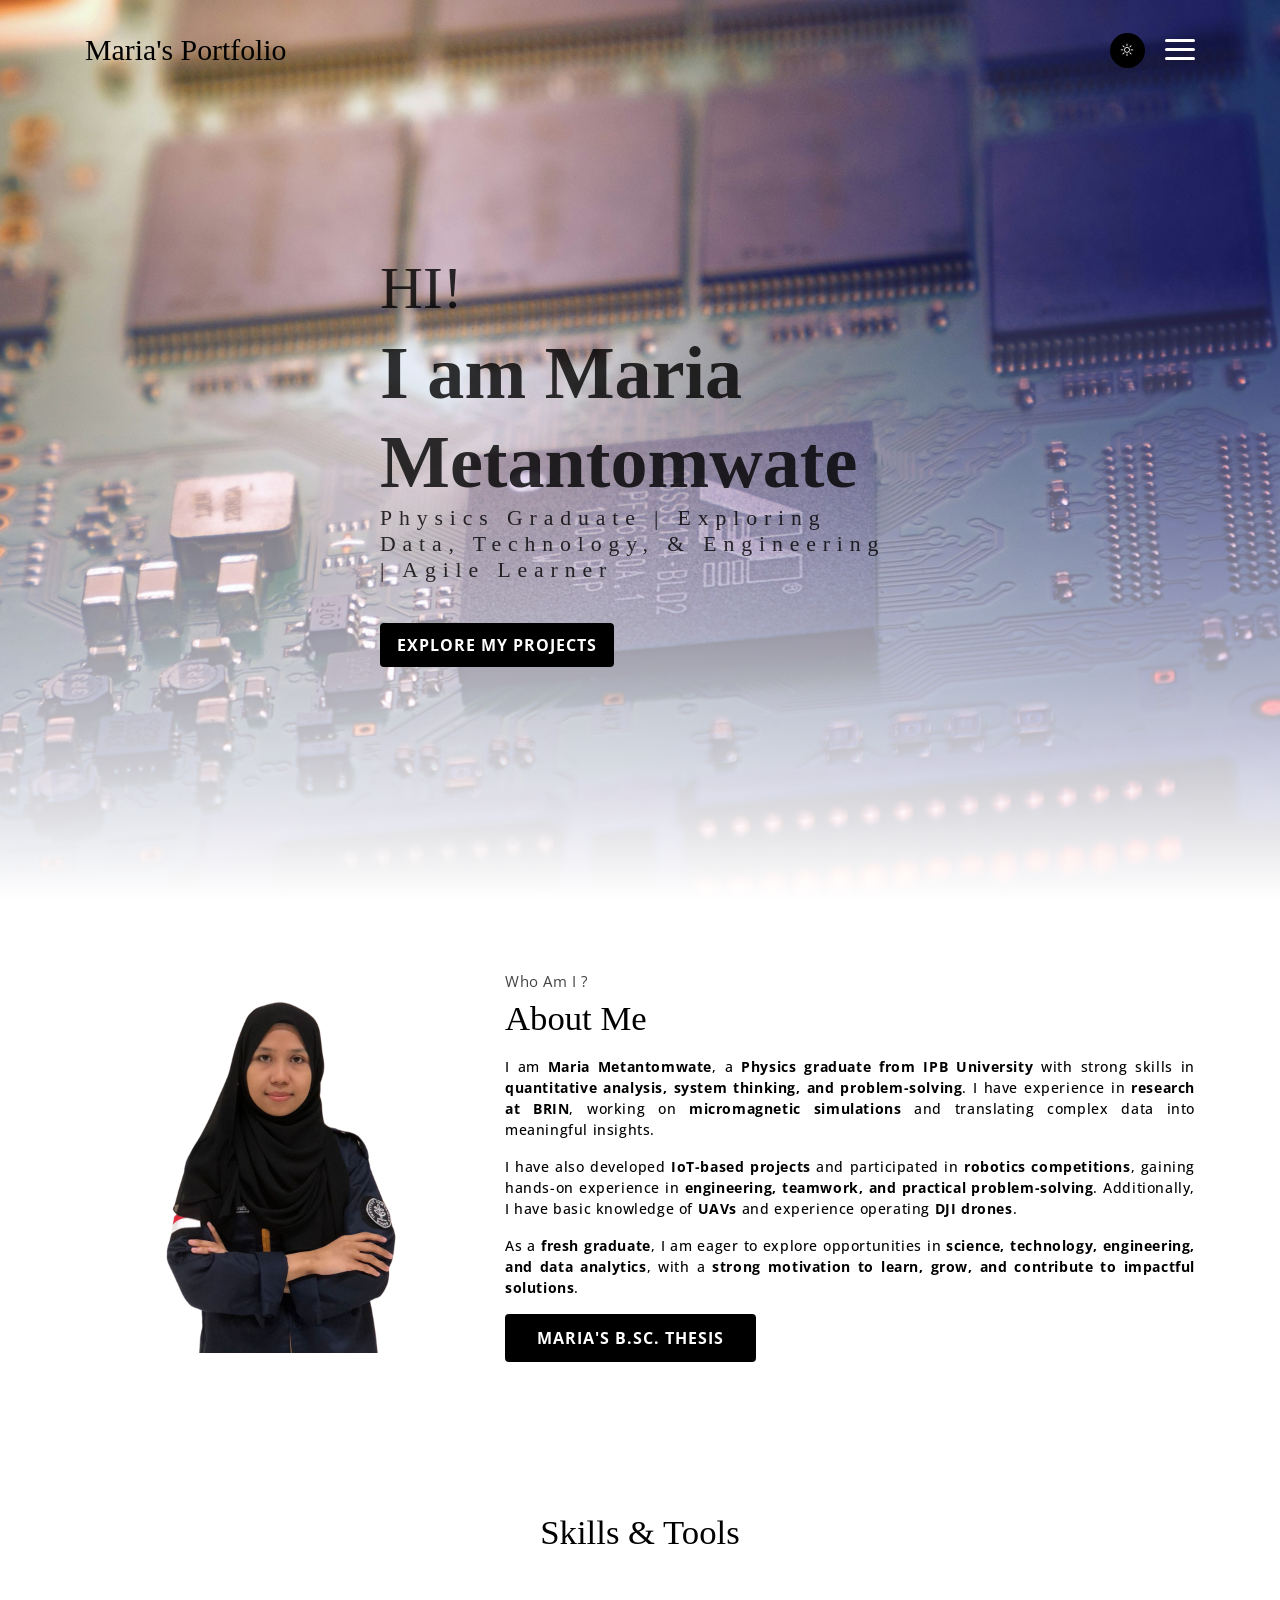
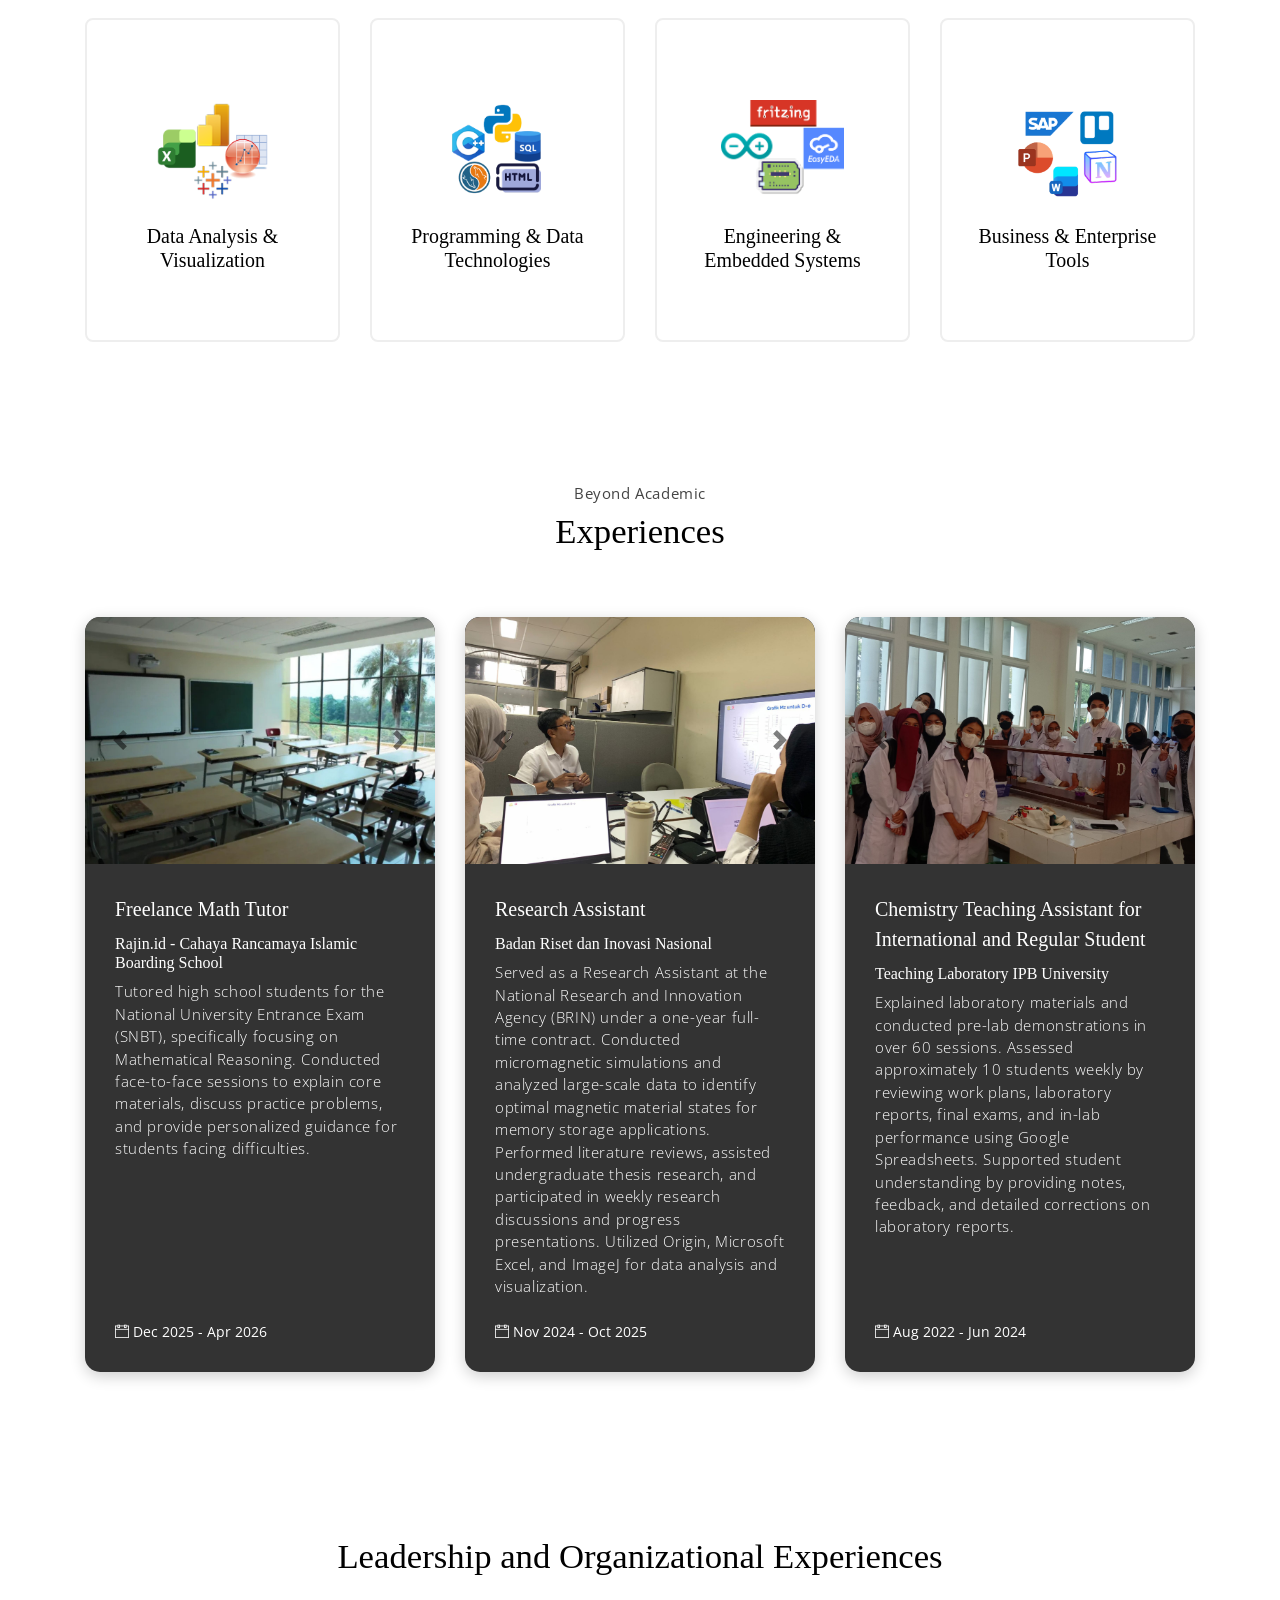
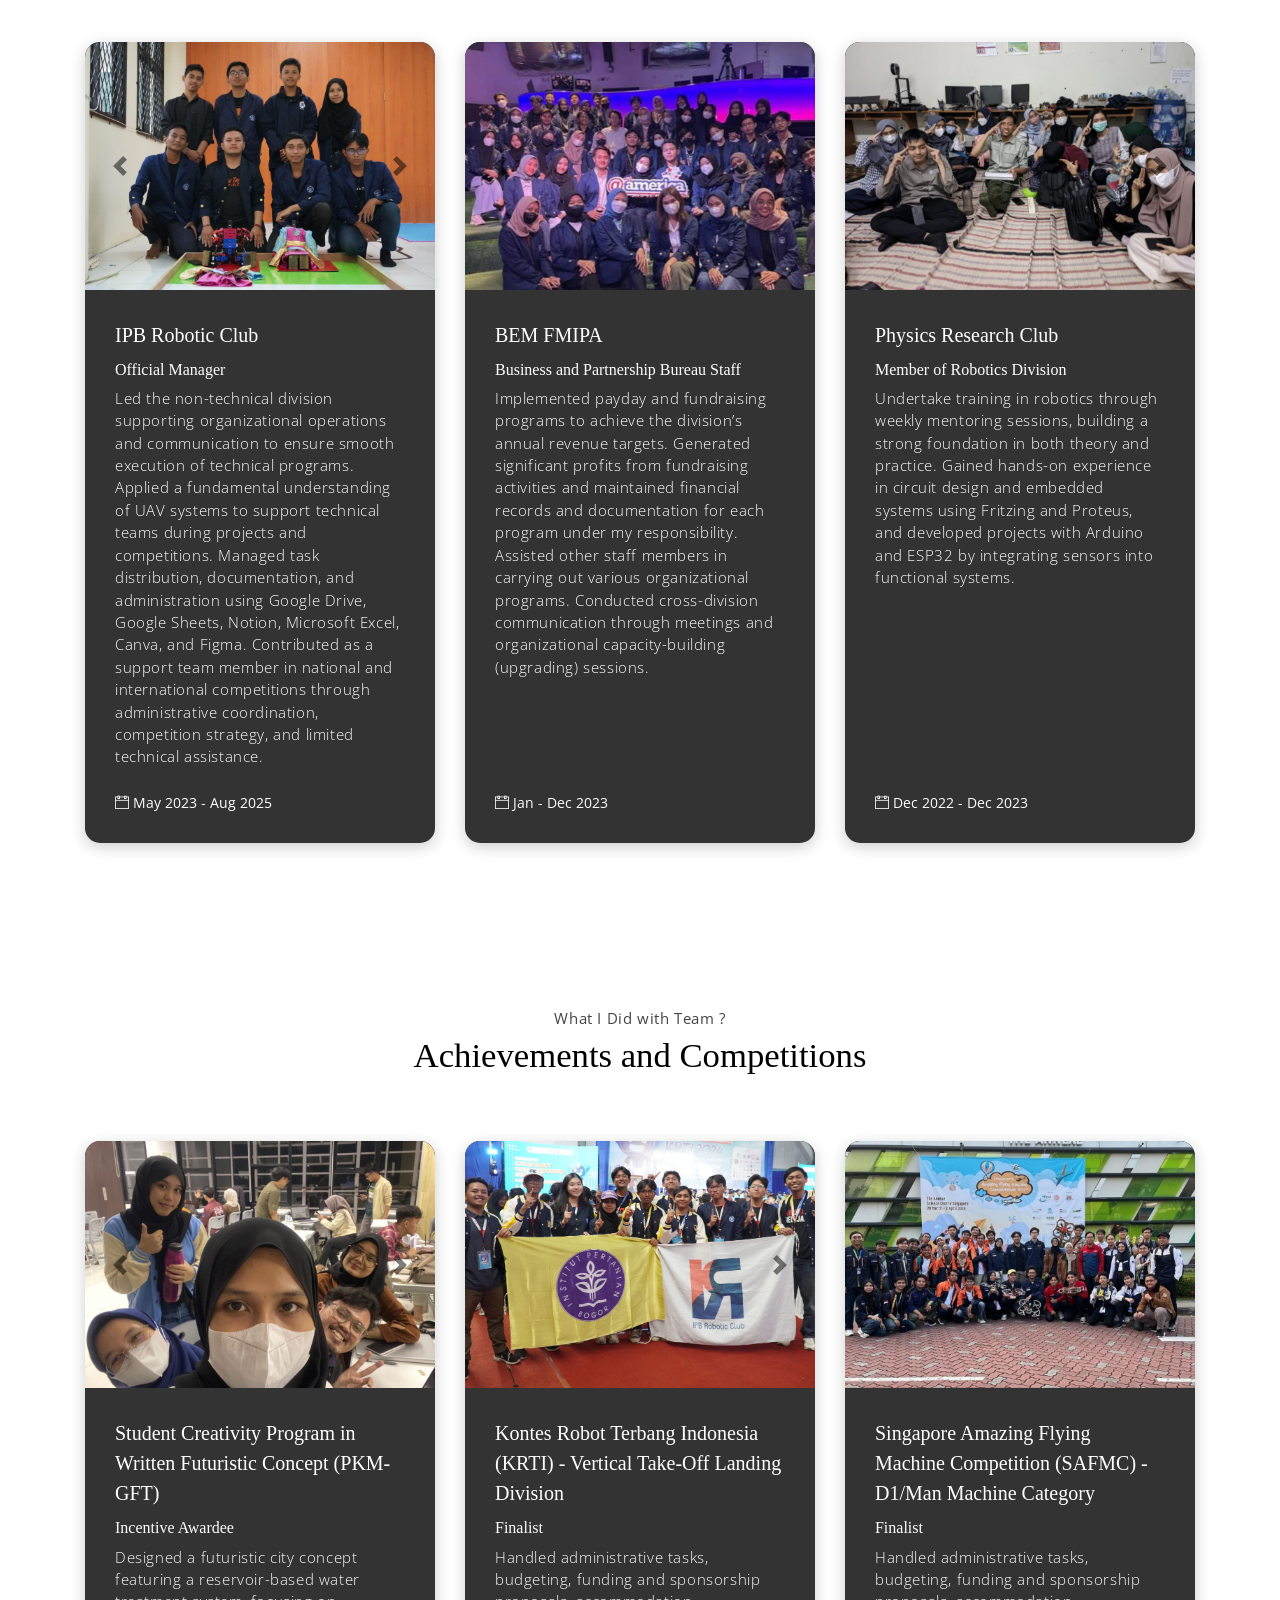
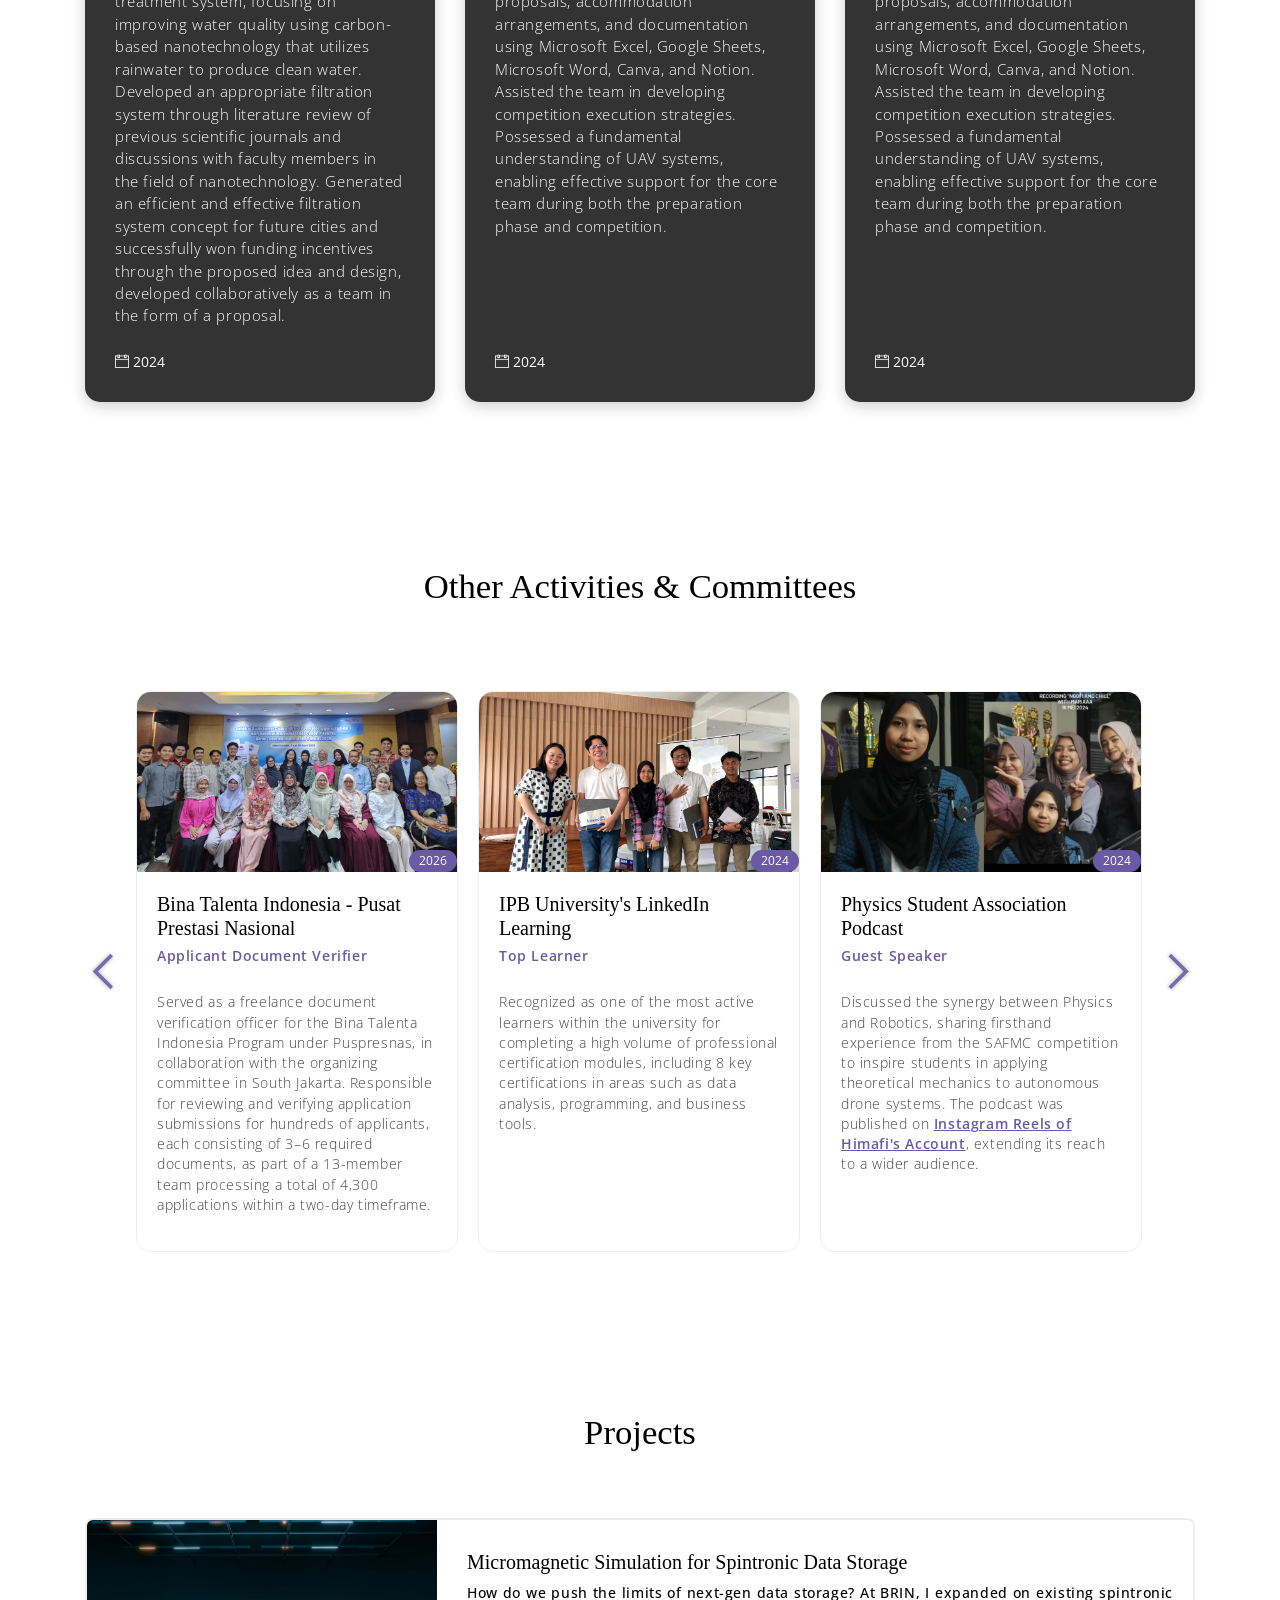
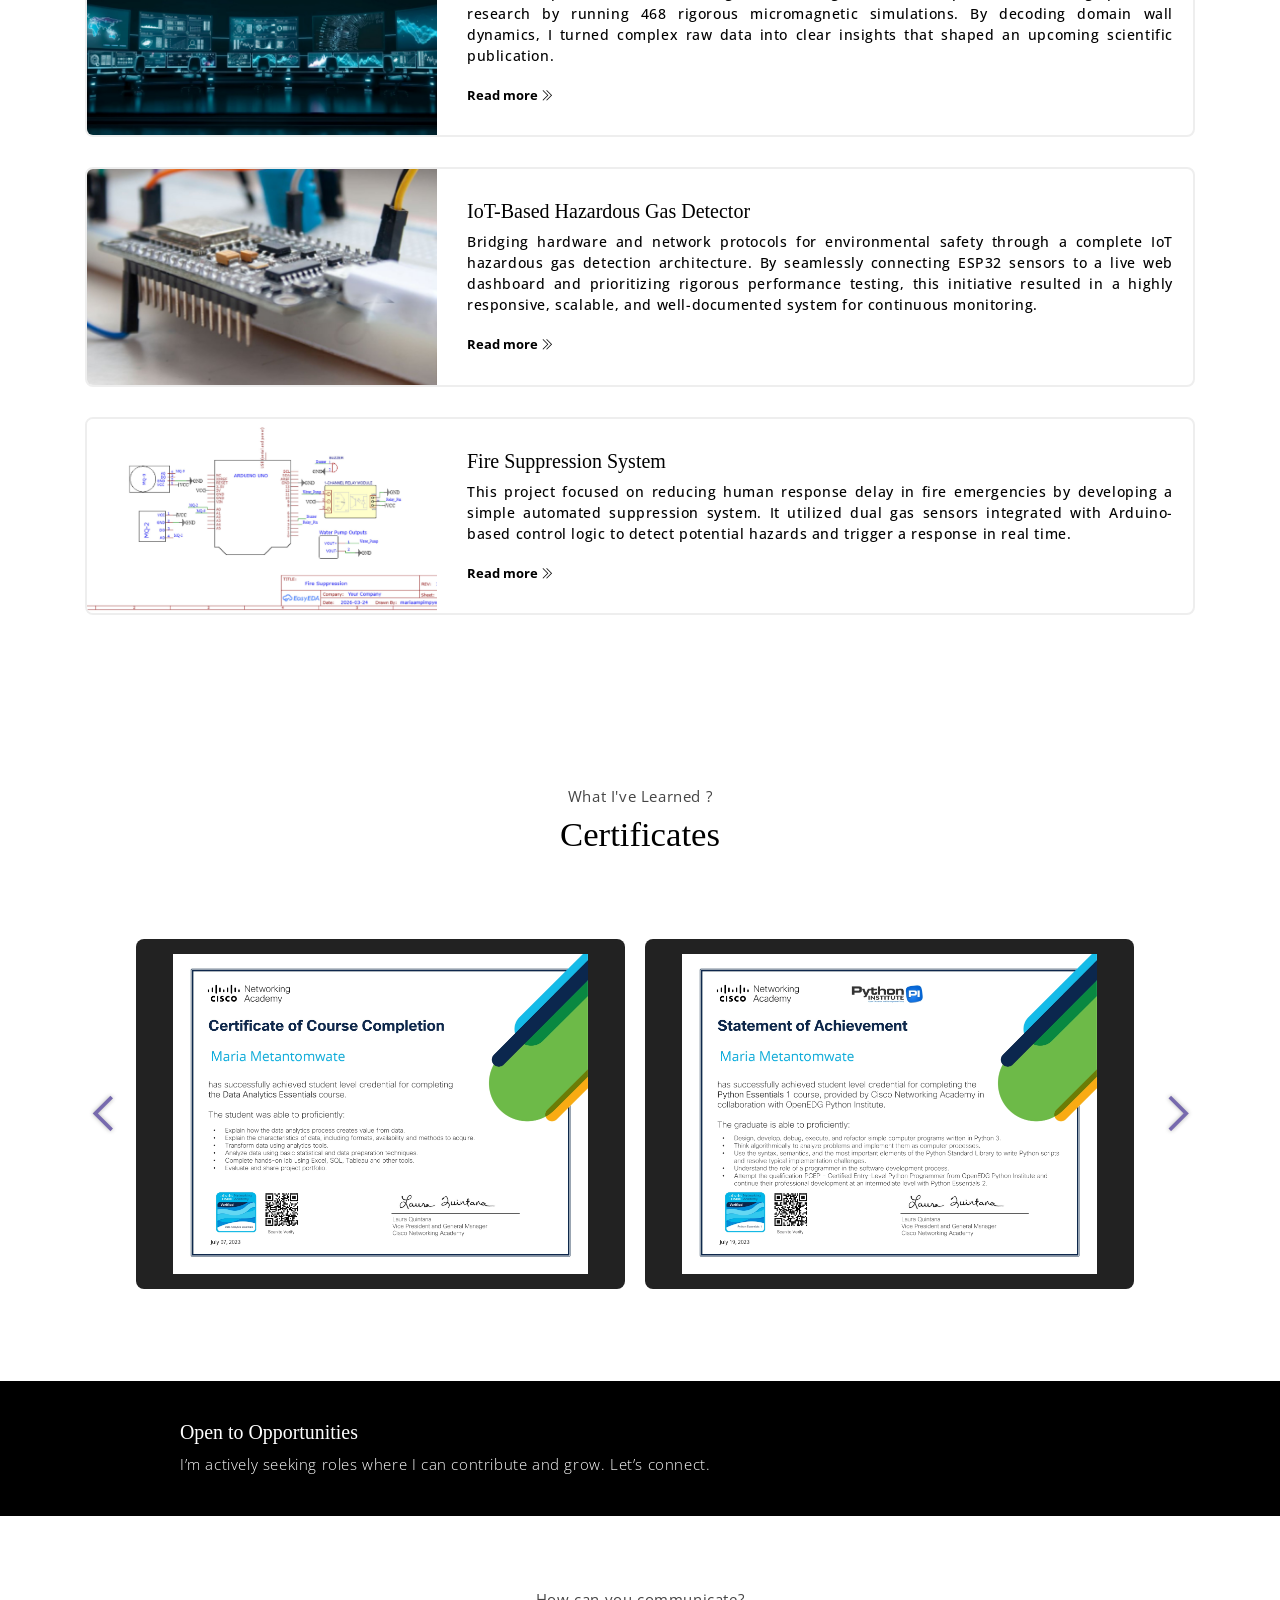
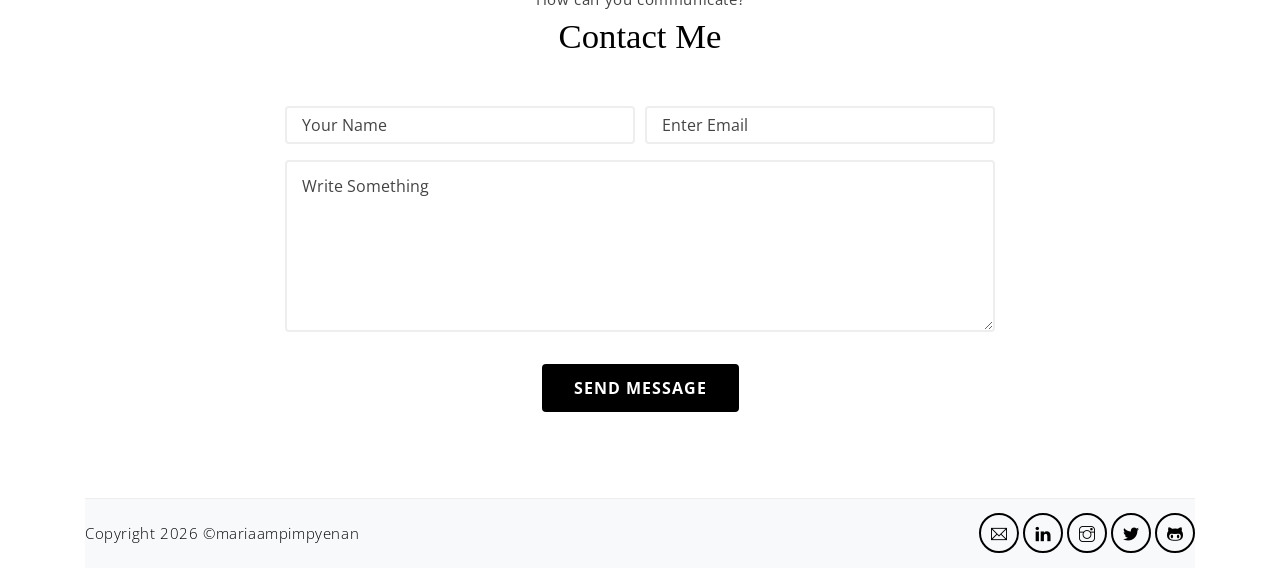
==== commit 7caef90f: "Update index.html" ====
--- a/index.html
+++ b/index.html
@@ -97,7 +97,7 @@
 </p>
 
 <p class="my-font2">
-    As a <strong>fresh graduate</strong>, I am eager to explore opportunities in <strong>technology, engineering, and data analytics</strong>, with a <strong>strong motivation to learn, grow, and contribute to impactful solutions</strong>.
+    As a <strong>fresh graduate</strong>, I am eager to explore opportunities in <strong>science, technology, engineering, and data analytics</strong>, with a <strong>strong motivation to learn, grow, and contribute to impactful solutions</strong>.
 </p>
 					<div class="header-content">
 					    <a href="https://drive.google.com/file/d/177A8G657O7RT1Ox53Yf_PAFbCkBM6rqU/view?usp=sharing" target="_blank" style="display: inline-block; margin-bottom: 10px;">
@@ -230,7 +230,7 @@
         <div class="blog-entry-text text-left">
             <h3><a>Research Assistant</a></h3>
 						<h6><a href="https://brin.go.id/ornm/pusat-riset-material-energi/page/material-energi">Badan Riset dan Inovasi Nasional</a></h6>
-                        <p class="mb-4">Supported research on spintronic-based data storage by conducting 468 micromagnetic simulations using OOMMF on nanowires. Analyzed results with Origin and assisted in drafting scientific publications. Additionally, mentored three undergraduate students by providing technical guidance and direction for their final thesis research.</p>
+                        <p class="mb-4">Served as a Research Assistant at the National Research and Innovation Agency (BRIN) under a one-year full-time contract. Conducted micromagnetic simulations and analyzed large-scale data to identify optimal magnetic material states for memory storage applications. Performed literature reviews, assisted undergraduate thesis research, and participated in weekly research discussions and progress presentations. Utilized Origin, Microsoft Excel, and ImageJ for data analysis and visualization.</p>
                         <div class="meta">
                             <a><i class="ti-calendar"></i> Nov 2024 - Oct 2025</a>
                         </div>
@@ -272,7 +272,7 @@
         <div class="blog-entry-text text-left">
             <h3><a>Chemistry Teaching Assistant for International and Regular Student</a></h3>
 						<h6><a href="https://www.ipb.ac.id/page/laboratorium-2/">Teaching Laboratory IPB University</a></h6>
-                        <p class="mb-4">Assisted in practical labs for first-year international and national students by conducting pre-practicum lessons and demonstrations across 60+ sessions. Maintained chemistry lab equipment and assessed the performance of over 250 Science and Technology students.</p>
+                        <p class="mb-4">Explained laboratory materials and conducted pre-lab demonstrations in over 60 sessions. Assessed approximately 10 students weekly by reviewing work plans, laboratory reports, final exams, and in-lab performance using Google Spreadsheets. Supported student understanding by providing notes, feedback, and detailed corrections on laboratory reports.</p>
                         <div class="meta">
                             <a><i class="ti-calendar"></i> Aug 2022 - Jun 2024</a>
                         </div>
@@ -329,7 +329,7 @@
         <div class="blog-entry-text text-left">
             <h3><a href="https://www.linkedin.com/company/ipb-robotic-club">IPB Robotic Club</a></h3>
 						<h6><a>Official Manager</a></h6>
-                        <p class="mb-4">Managed non-technical documentation, team workflows, and budgeting for robotics and UAV projects using Notion and spreadsheets. Coordinated logistics and administrative support for major competitions (KRTI, KRSTI, SAFMC) and maintained an inventory of 180+ laboratory items. Also gained foundational knowledge in UAV system integration and basic proficiency in operating DJI drones through an IPB drone training program.</p>
+                        <p class="mb-4">Led the non-technical division supporting organizational operations and communication to ensure smooth execution of technical programs. Applied a fundamental understanding of UAV systems to support technical teams during projects and competitions. Managed task distribution, documentation, and administration using Google Drive, Google Sheets, Notion, Microsoft Excel, Canva, and Figma. Contributed as a support team member in national and international competitions through administrative coordination, competition strategy, and limited technical assistance.</p>
                         <div class="meta">
                             <a><i class="ti-calendar"></i> May 2023 - Aug 2025</a>
                         </div>
@@ -375,7 +375,7 @@
         <div class="blog-entry-text text-left">
              <h3><a href="https://www.instagram.com/bemfmipaipb/">BEM FMIPA</a></h3>
 						<h6><a>Business and Partnership Bureau Staff</a></h6>
-                        <p class="mb-4">As part of the Business and Partnership Bureau, I managed “payday” and business fund programs to support a revenue target of IDR 10 million. I handled product sales during campus events, ran a small food business, coordinated with suppliers, and tracked financial transactions. Through effective cost control, these initiatives achieved an average profit margin of 40%, while I also supported other team programs as needed.</p>
+                        <p class="mb-4">Implemented payday and fundraising programs to achieve the division’s annual revenue targets. Generated significant profits from fundraising activities and maintained financial records and documentation for each program under my responsibility. Assisted other staff members in carrying out various organizational programs. Conducted cross-division communication through meetings and organizational capacity-building (upgrading) sessions.</p>
                         <div class="meta">
                             <a><i class="ti-calendar"></i> Jan - Dec 2023</a>
                         </div>
@@ -411,7 +411,7 @@
         <div class="blog-entry-text text-left">
             <h3><a href="https://www.linkedin.com/company/physics-research-club-prc-ipb">Physics Research Club</a></h3>
 						<h6><a>Member of Robotics Division</a></h6>
-                        <p class="mb-4">Undertake training in robotics, electronics, and programming through weekly mentoring sessions, building a strong foundation in both theory and practice. Gained hands-on experience in circuit design and embedded systems using Fritzing and Proteus, and developed projects with Arduino and ESP32 by integrating sensors into functional systems.</p>
+                        <p class="mb-4">Undertake training in robotics through weekly mentoring sessions, building a strong foundation in both theory and practice. Gained hands-on experience in circuit design and embedded systems using Fritzing and Proteus, and developed projects with Arduino and ESP32 by integrating sensors into functional systems.</p>
                         <div class="meta">
                             <a><i class="ti-calendar"></i> Dec 2022 - Dec 2023</a>
                         </div>
@@ -464,7 +464,7 @@
         <div class="blog-entry-text text-left">
              <h3><a href=https://simbelmawa.kemdiktisaintek.go.id/portal/>Student Creativity Program in Written Futuristic Concept (PKM-GFT)</a></h3>
 						<h6><a>Incentive Awardee</a></h6>
-                        <p class="mb-4"><strong></strong>Engaged in collaborative discussions to design a reservoir-based water treatment system, focusing on improving water quality for practical use. Explored water purification methods used in developed countries and translated them into a simplified, applicable system design. Contributed to developing treatment stages for rainwater, including conceptual use of carbon-based nanomaterials for filtration, while refining the system through team-based problem-solving.</p>
+                        <p class="mb-4"><strong></strong>Designed a futuristic city concept featuring a reservoir-based water treatment system, focusing on improving water quality using carbon-based nanotechnology that utilizes rainwater to produce clean water. Developed an appropriate filtration system through literature review of previous scientific journals and discussions with faculty members in the field of nanotechnology. Generated an efficient and effective filtration system concept for future cities and successfully won funding incentives through the proposed idea and design, developed collaboratively as a team in the form of a proposal.</p>
                         <div class="meta">
                             <a><i class="ti-calendar"></i> 2024</a>
                         </div>
@@ -500,7 +500,7 @@
         <div class="blog-entry-text text-left">
             <h3><a href="https://korpusipb.com/advertorial/ipb-robotic-club-sukses-di-ajang-krti-2024-tim-agrisena-aerial-dan-racing-plane-raih-prestasi-membanggakan/">Kontes Robot Terbang Indonesia (KRTI) - Vertical Take-Off Landing Division</a></h3>
 						<h6><a>Finalist</a></h6>
-                        <p class="mb-4">Selected as a support team member for KRTI, chosen as one of 11 members of 22 robotics member for KRTI. As part of the support team, I assisted in handling logistics, budgeting, accomodation arrangements, and administrative documentation to ensure smooth team operations. I also gaining a basic understanding of UAV systems, allowing me to support the core team during preparation and competition phases.</p>
+                        <p class="mb-4">Handled administrative tasks, budgeting, funding and sponsorship proposals, accommodation arrangements, and documentation using Microsoft Excel, Google Sheets, Microsoft Word, Canva, and Notion. Assisted the team in developing competition execution strategies. Possessed a fundamental understanding of UAV systems, enabling effective support for the core team during both the preparation phase and competition.</p>
                         <div class="meta">
                             <a><i class="ti-calendar"></i> 2024</a>
                         </div>
@@ -542,7 +542,7 @@
         <div class="blog-entry-text text-left">
             <h3><a href="https://korpusipb.com/advertorial/torehkan-prestasi-ipb-robotic-club-kembangkan-sistem-wearable-device-control-dalam-kompetisi-safmc-2024-di-singapura/">Singapore Amazing Flying Machine Competition (SAFMC) - D1/Man Machine Category</a></h3>
 						<h6><a>Finalist</a></h6>
-                        <p class="mb-4">Selected as a support team member for SAFMC. I supported team operations by assisting with logistics, budgeting, accommodation arrangements, and administrative tasks. Additionally, I developed a basic understanding of UAV systems to effectively assist the core team during preparation and competition.</p>
+                        <p class="mb-4">Handled administrative tasks, budgeting, funding and sponsorship proposals, accommodation arrangements, and documentation using Microsoft Excel, Google Sheets, Microsoft Word, Canva, and Notion. Assisted the team in developing competition execution strategies. Possessed a fundamental understanding of UAV systems, enabling effective support for the core team during both the preparation phase and competition.</p>
                         <div class="meta">
                             <a><i class="ti-calendar"></i> 2024</a>
                         </div>
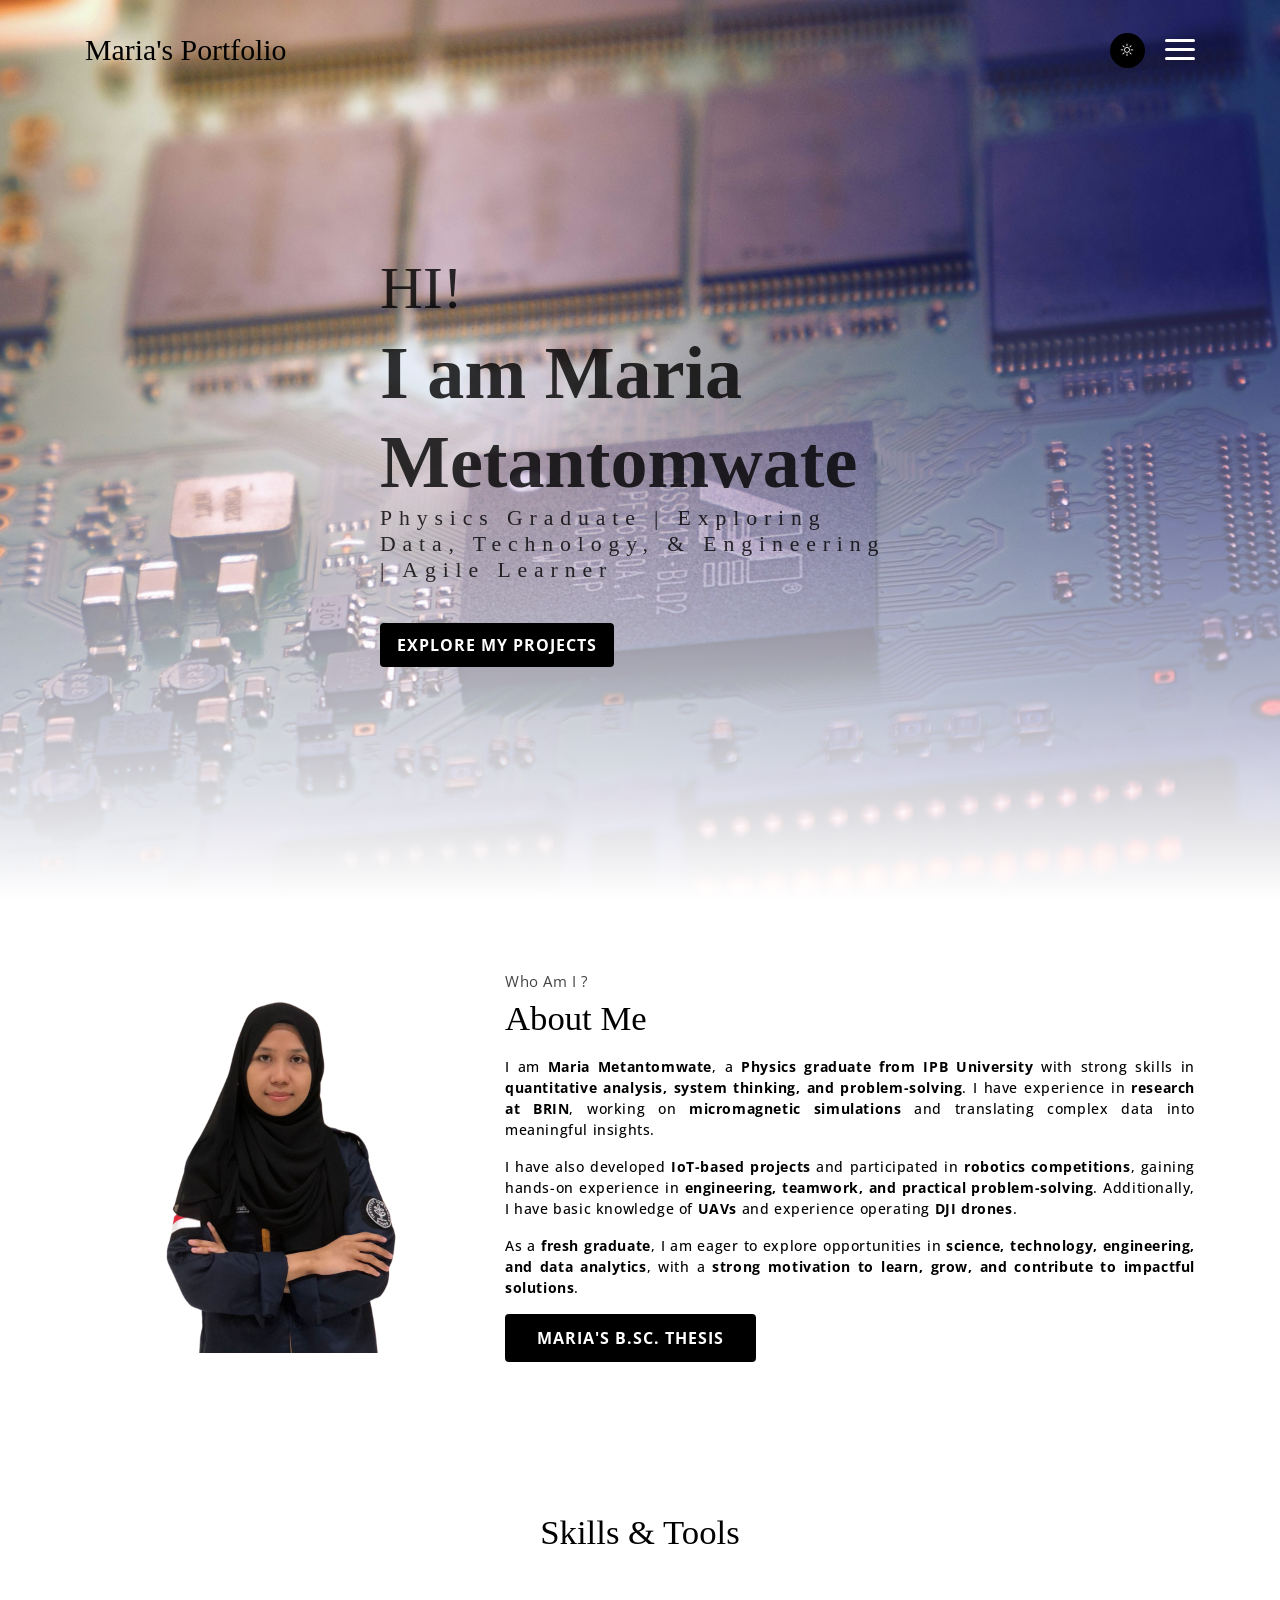
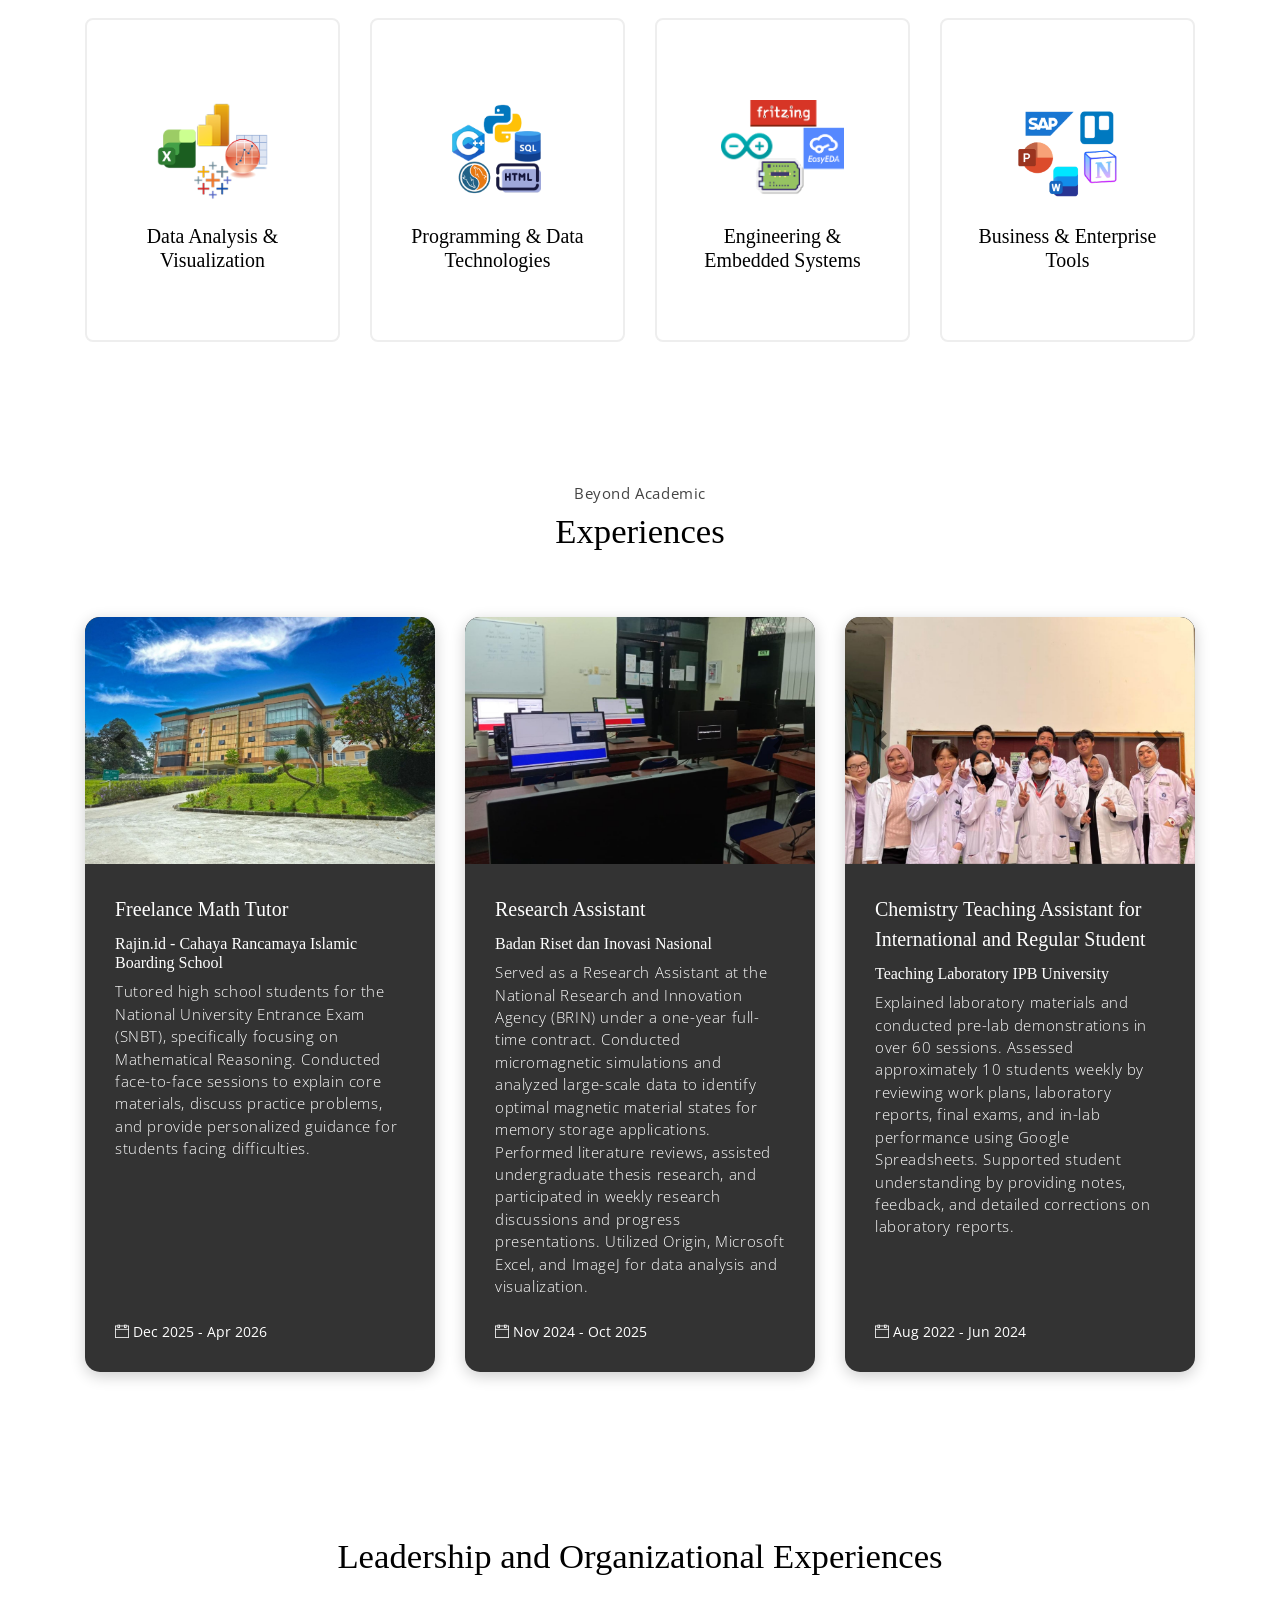
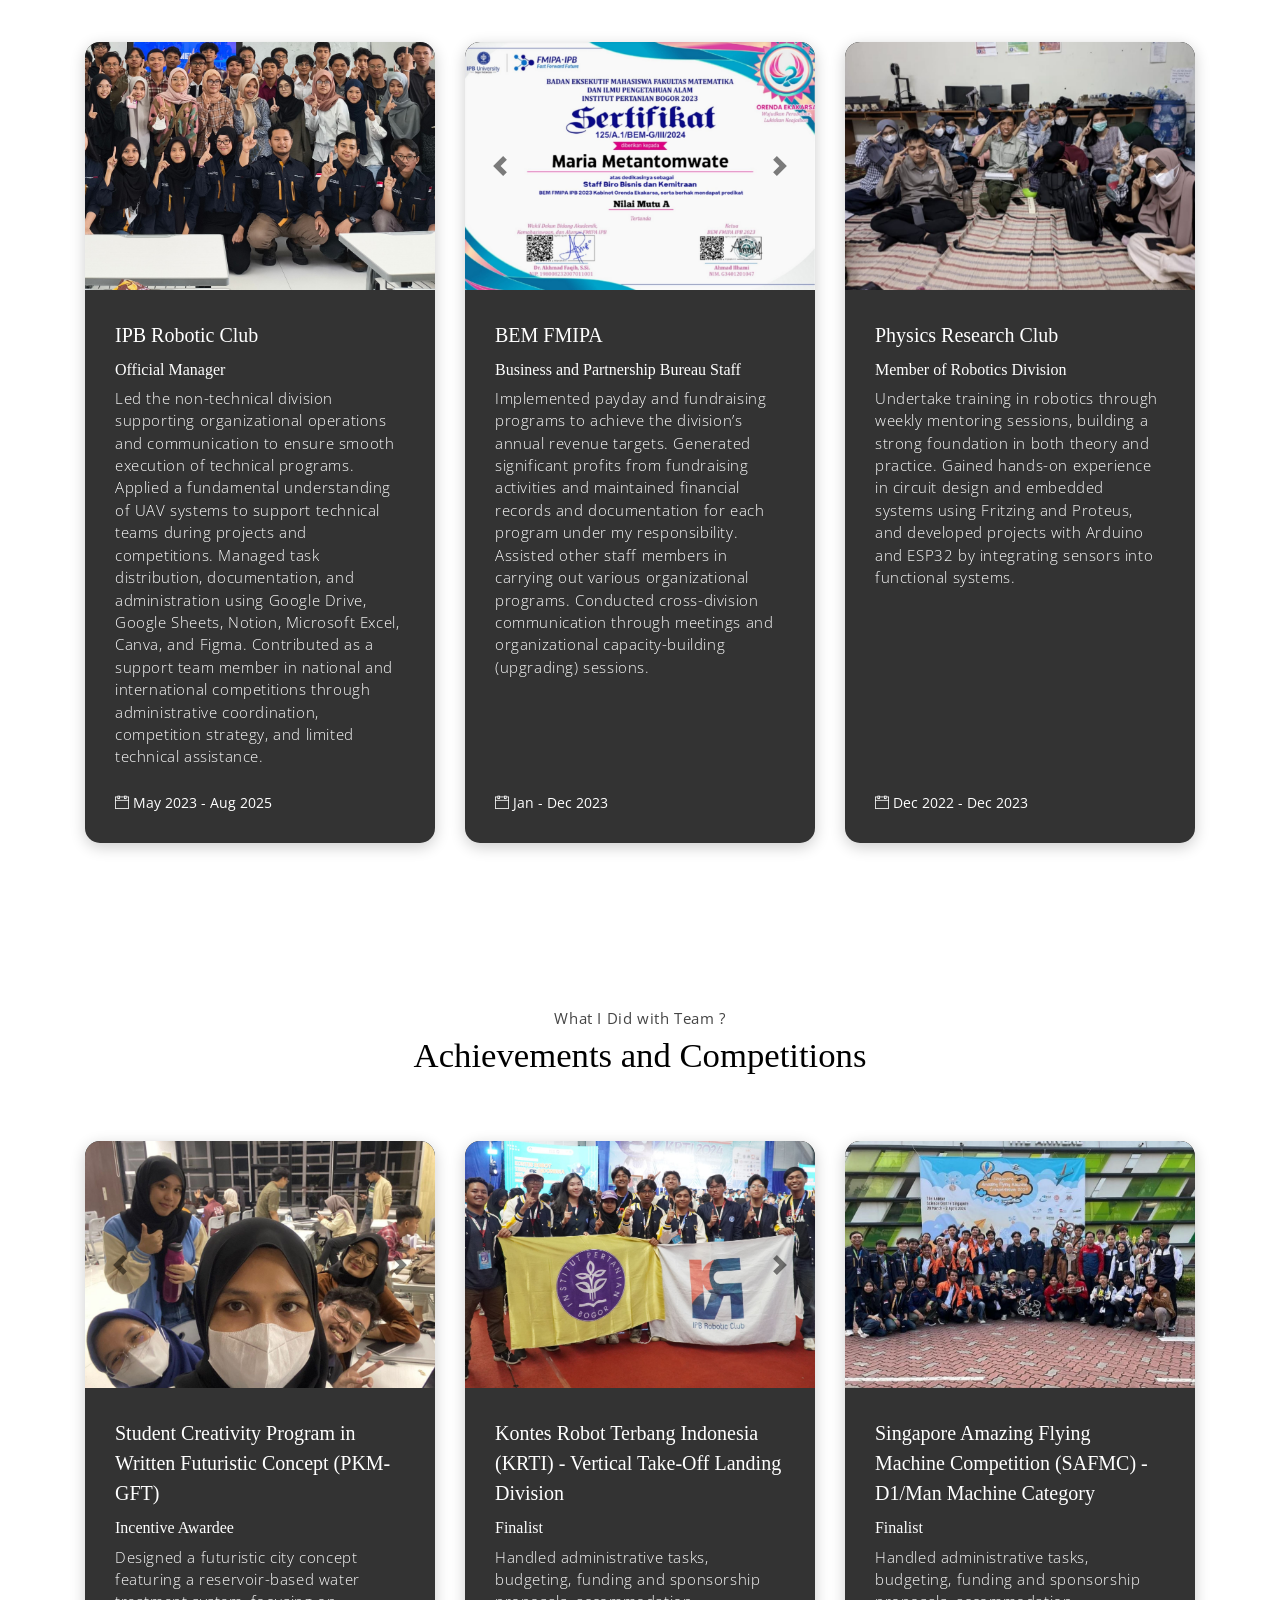
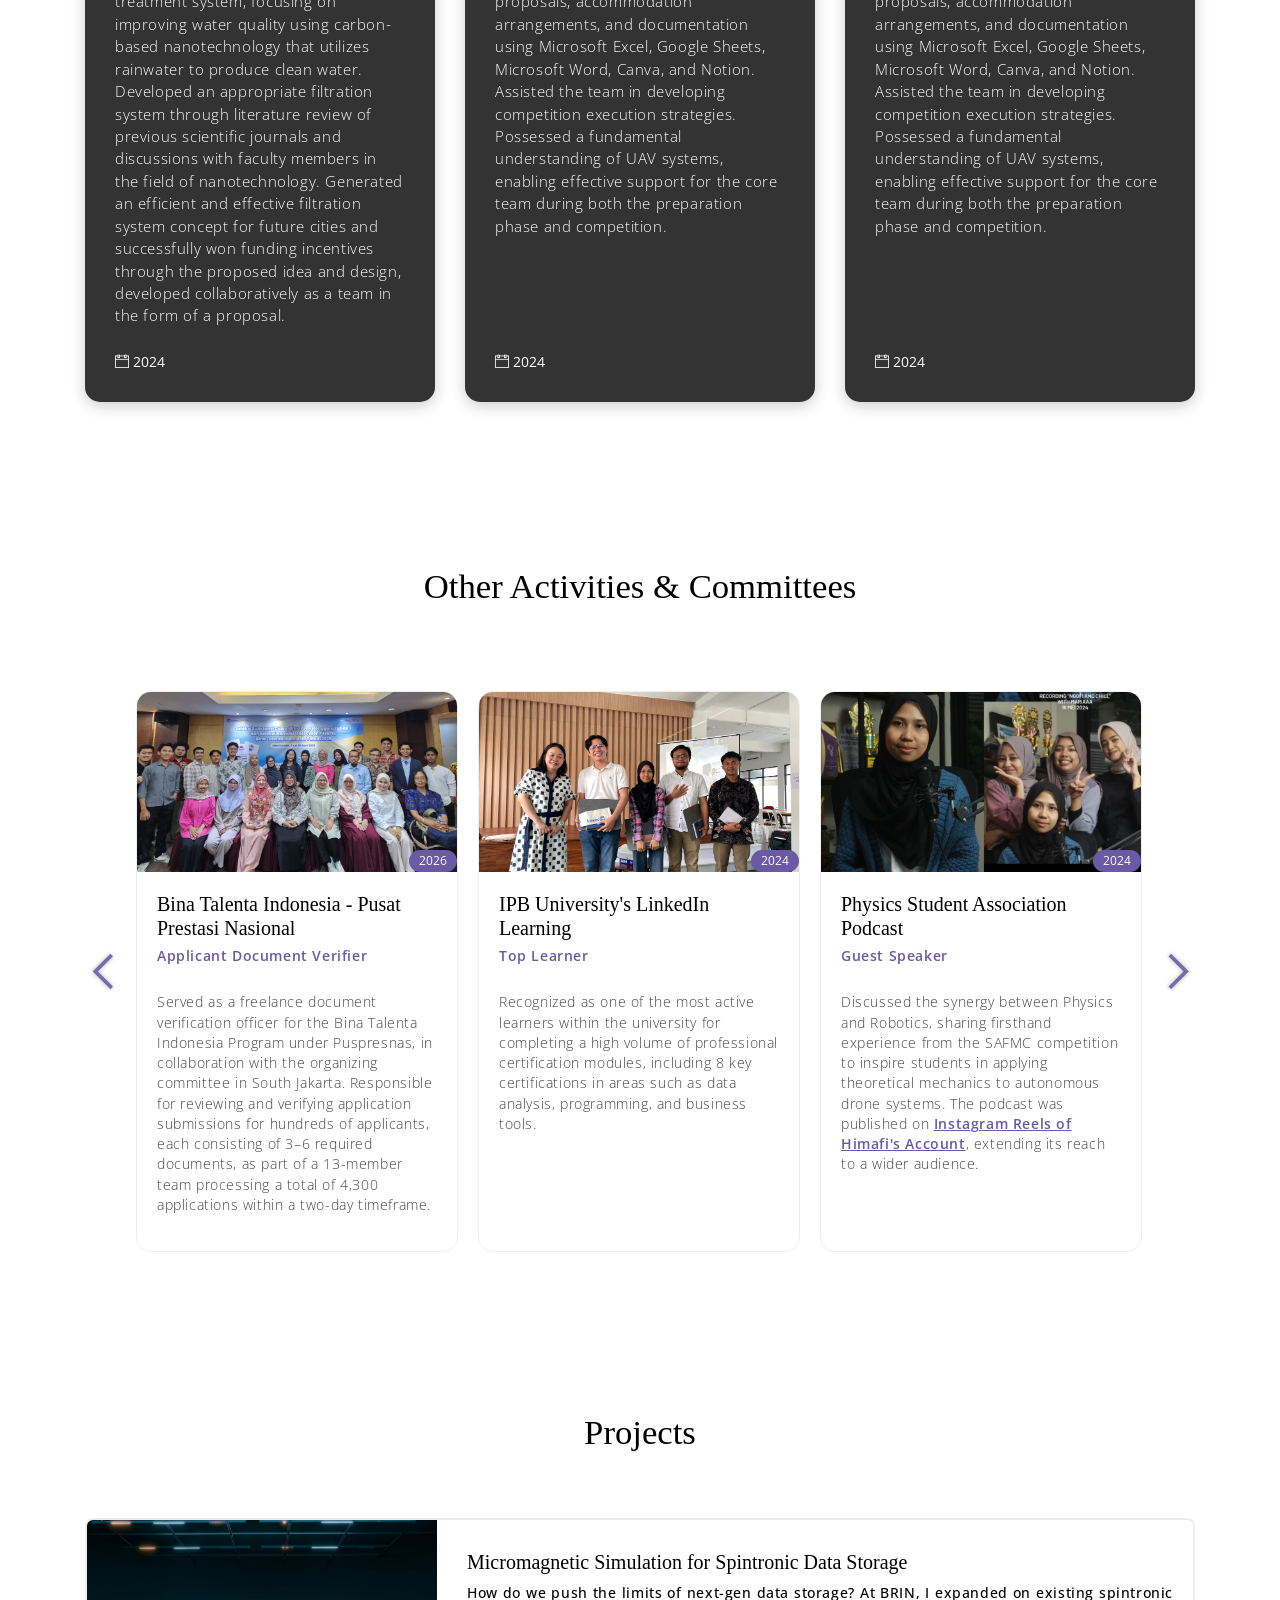
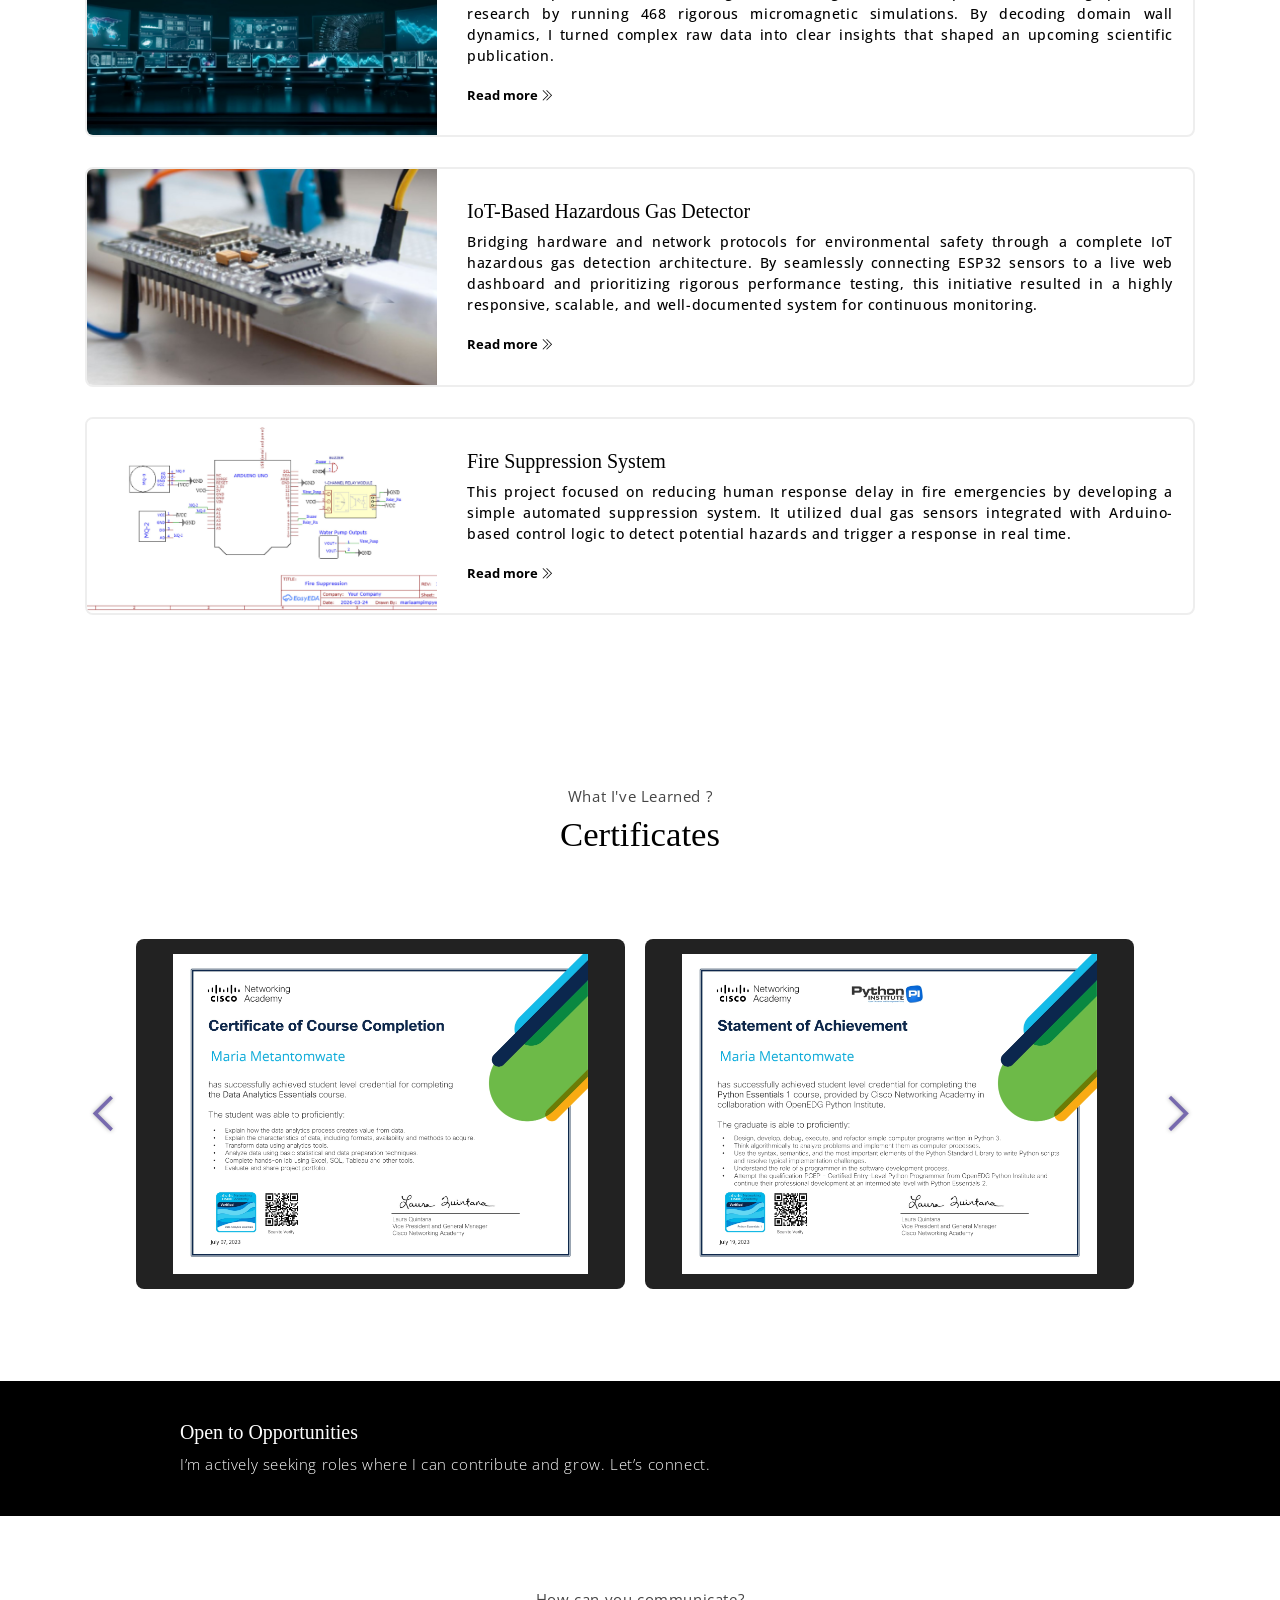
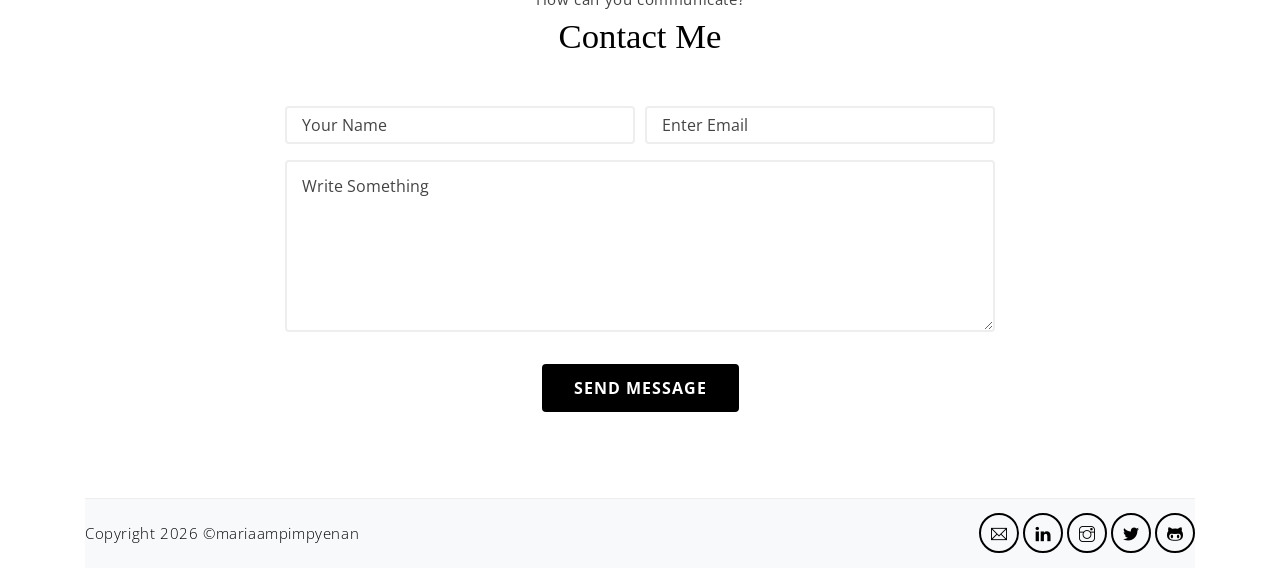
==== commit d558cb59: "Update index.html" ====
--- a/index.html
+++ b/index.html
@@ -817,95 +817,11 @@
 
                     <div class="activity-item">
                         <a class="portfolio-card">
-                            <img src="assets/imgs/network.jpg" class="portfolio-card-img" alt="Python">
-                            <span class="portfolio-card-overlay">
-                                <span class="portfolio-card-caption">
-                                    <h4>Network Technician Career Path</h4>
-                                    <p class="section-subtitle">By Cisco Netacad</p>
-                                </span>
-                            </span>
-                        </a>
-                    </div>
-
-                    <div class="activity-item">
-                        <a class="portfolio-card">
                             <img src="assets/imgs/software.jpg" class="portfolio-card-img" alt="Python">
                             <span class="portfolio-card-overlay">
                                 <span class="portfolio-card-caption">
                                     <h4>Career Essentials in Software Development</h4>
                                     <p class="section-subtitle">By Microsoft and LinkedIn</p>
-                                </span>
-                            </span>
-                        </a>
-                    </div>
-
-                    <div class="activity-item">
-                        <a class="portfolio-card">
-                            <img src="assets/imgs/ai.jpg" class="portfolio-card-img" alt="Python">
-                            <span class="portfolio-card-overlay">
-                                <span class="portfolio-card-caption">
-                                    <h4>Career Essentials in Generative AI</h4>
-                                    <p class="section-subtitle">By Microsoft and LinkedIn</p>
-                                </span>
-                            </span>
-                        </a>
-                    </div>
-
-                    <div class="activity-item">
-                        <a class="portfolio-card">
-                            <img src="assets/imgs/lambdatest1.jpg" class="portfolio-card-img" alt="Python">
-                            <span class="portfolio-card-overlay">
-                                <span class="portfolio-card-caption">
-                                    <h4>LambdaTest Software Testing Professional Certificate</h4>
-                                    <p class="section-subtitle">By Microsoft and LinkedIn</p>
-                                </span>
-                            </span>
-                        </a>
-                    </div>
-
-                    <div class="activity-item">
-                        <a class="portfolio-card">
-                            <img src="assets/imgs/lambdatest2.jpg" class="portfolio-card-img" alt="Python">
-                            <span class="portfolio-card-overlay">
-                                <span class="portfolio-card-caption">
-                                    <h4>LambdaTest Test Automation Professional Certificate</h4>
-                                    <p class="section-subtitle">By Microsoft and LinkedIn</p>
-                                </span>
-                            </span>
-                        </a>
-                    </div>
-
-                    <div class="activity-item">
-                        <a class="portfolio-card">
-                            <img src="assets/imgs/github.jpg" class="portfolio-card-img" alt="Python">
-                            <span class="portfolio-card-overlay">
-                                <span class="portfolio-card-caption">
-                                    <h4>Career Essentials in GitHub Professional Certificate</h4>
-                                    <p class="section-subtitle">By Microsoft and LinkedIn</p>
-                                </span>
-                            </span>
-                        </a>
-                    </div>
-
-                    <div class="activity-item">
-                        <a class="portfolio-card">
-                            <img src="assets/imgs/cyber.jpg" class="portfolio-card-img" alt="Python">
-                            <span class="portfolio-card-overlay">
-                                <span class="portfolio-card-caption">
-                                    <h4>Career Essentials in Cybersecurity</h4>
-                                    <p class="section-subtitle">By Microsoft and LinkedIn</p>
-                                </span>
-                            </span>
-                        </a>
-                    </div>
-
-                    <div class="activity-item">
-                        <a class="portfolio-card">
-                            <img src="assets/imgs/cs.jpg" class="portfolio-card-img" alt="Project Management">
-                            <span class="portfolio-card-overlay">
-                                <span class="portfolio-card-caption">
-                                    <h4>Zendesk Customer Service Professional Certificate</h4>
-                                    <p class="section-subtitle">By Microsoft & LinkedIn</p>
                                 </span>
                             </span>
                         </a>
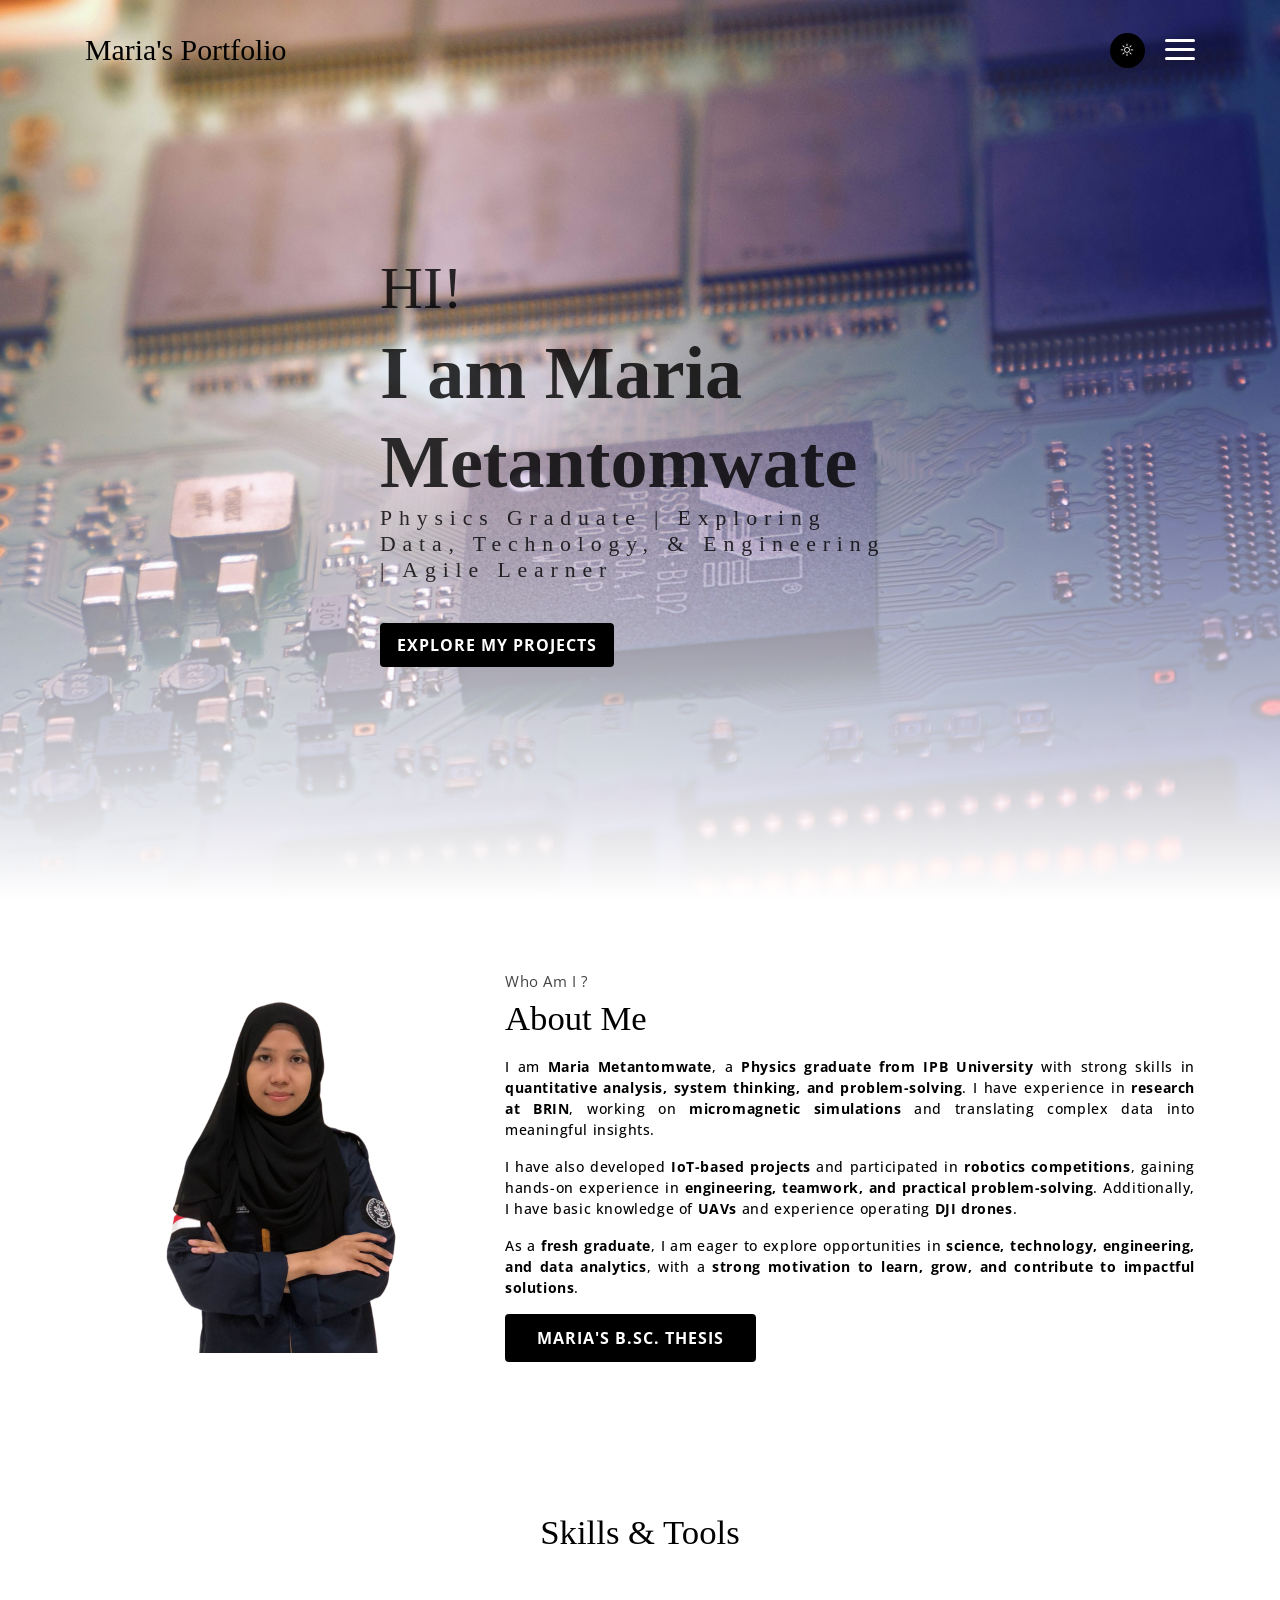
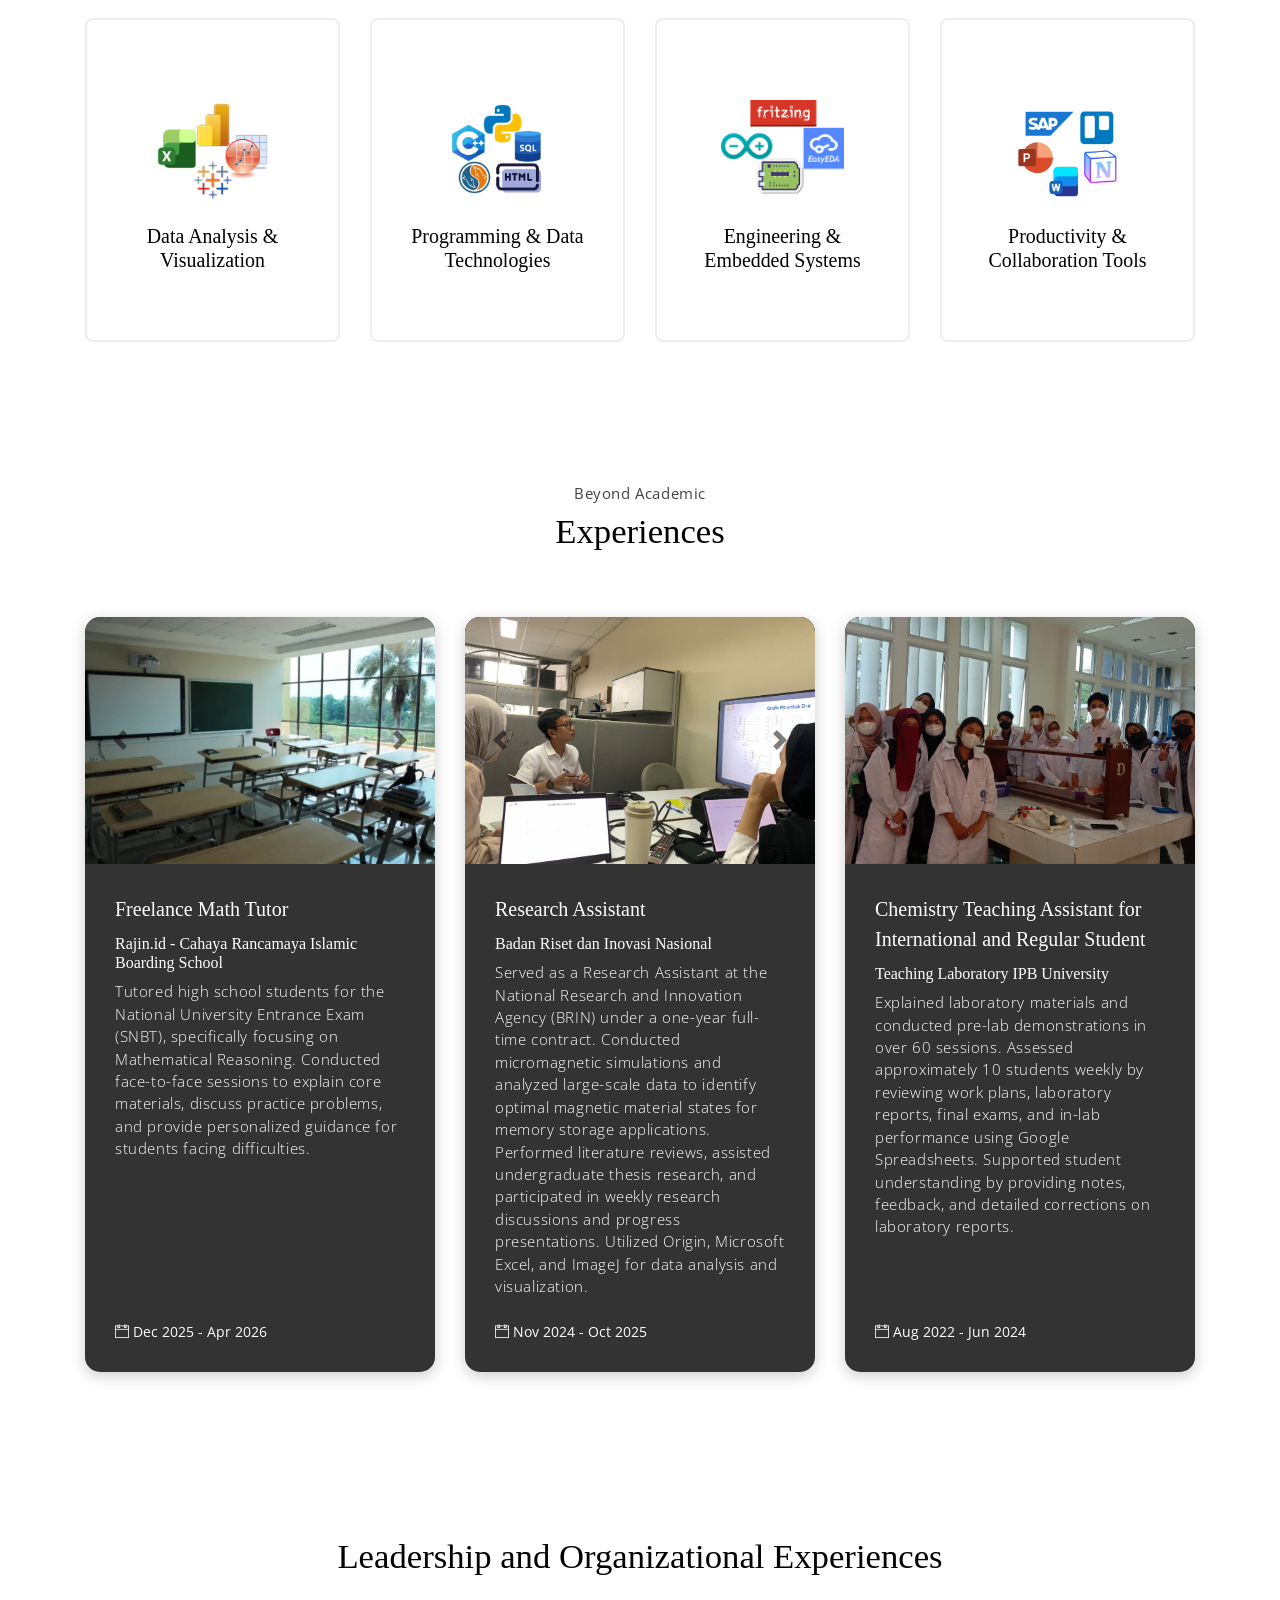
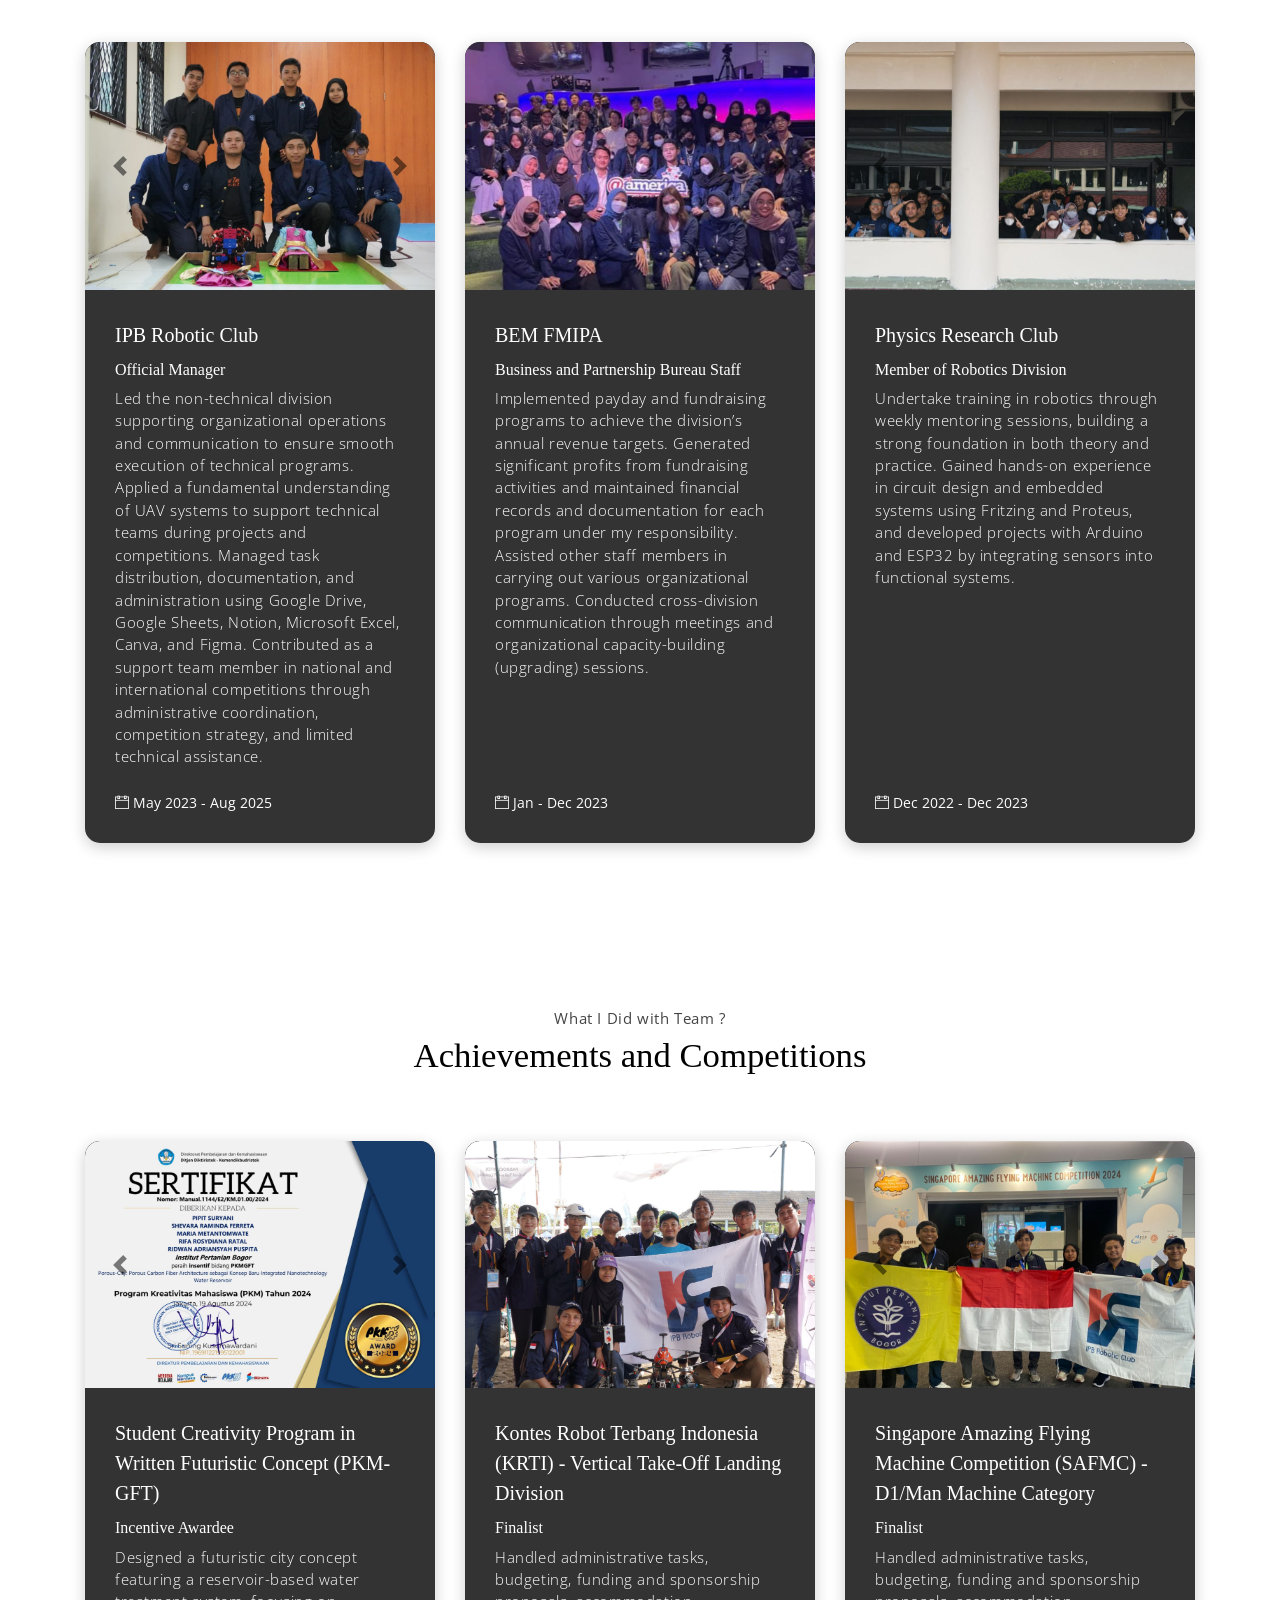
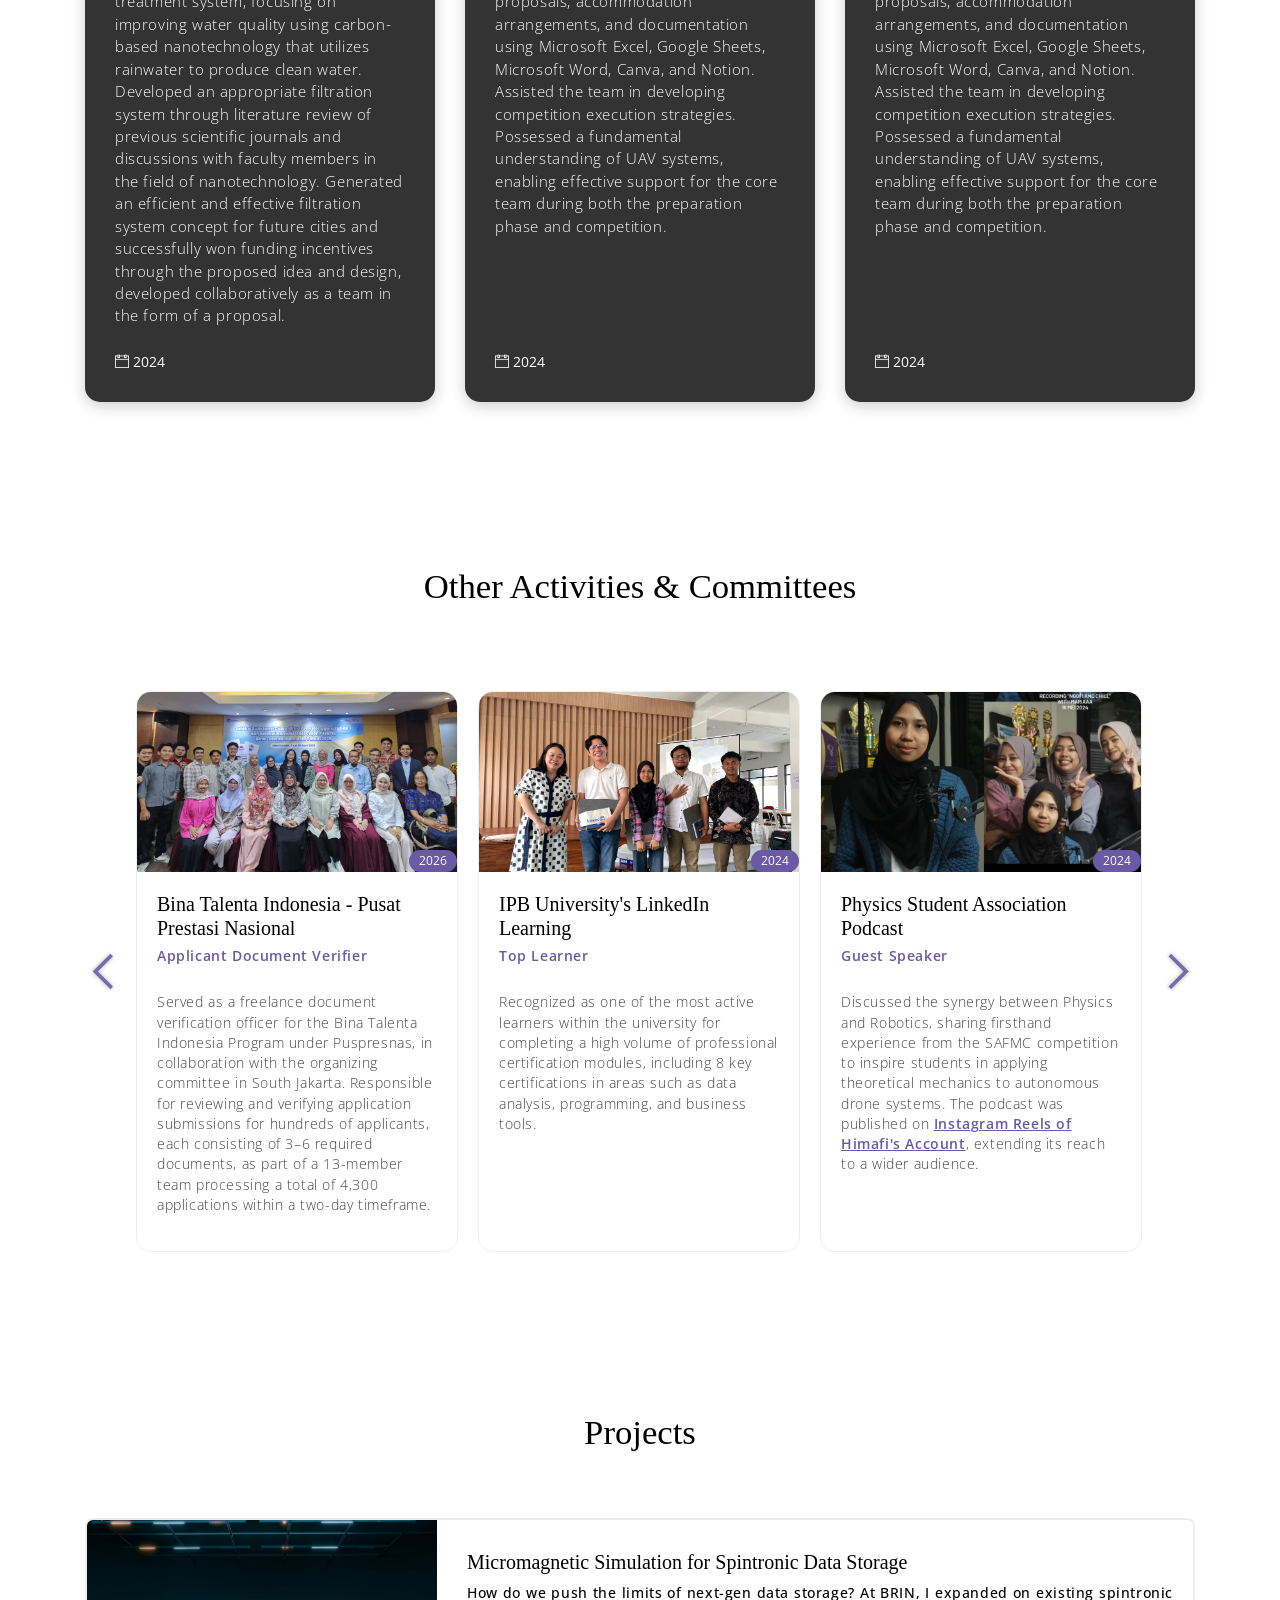
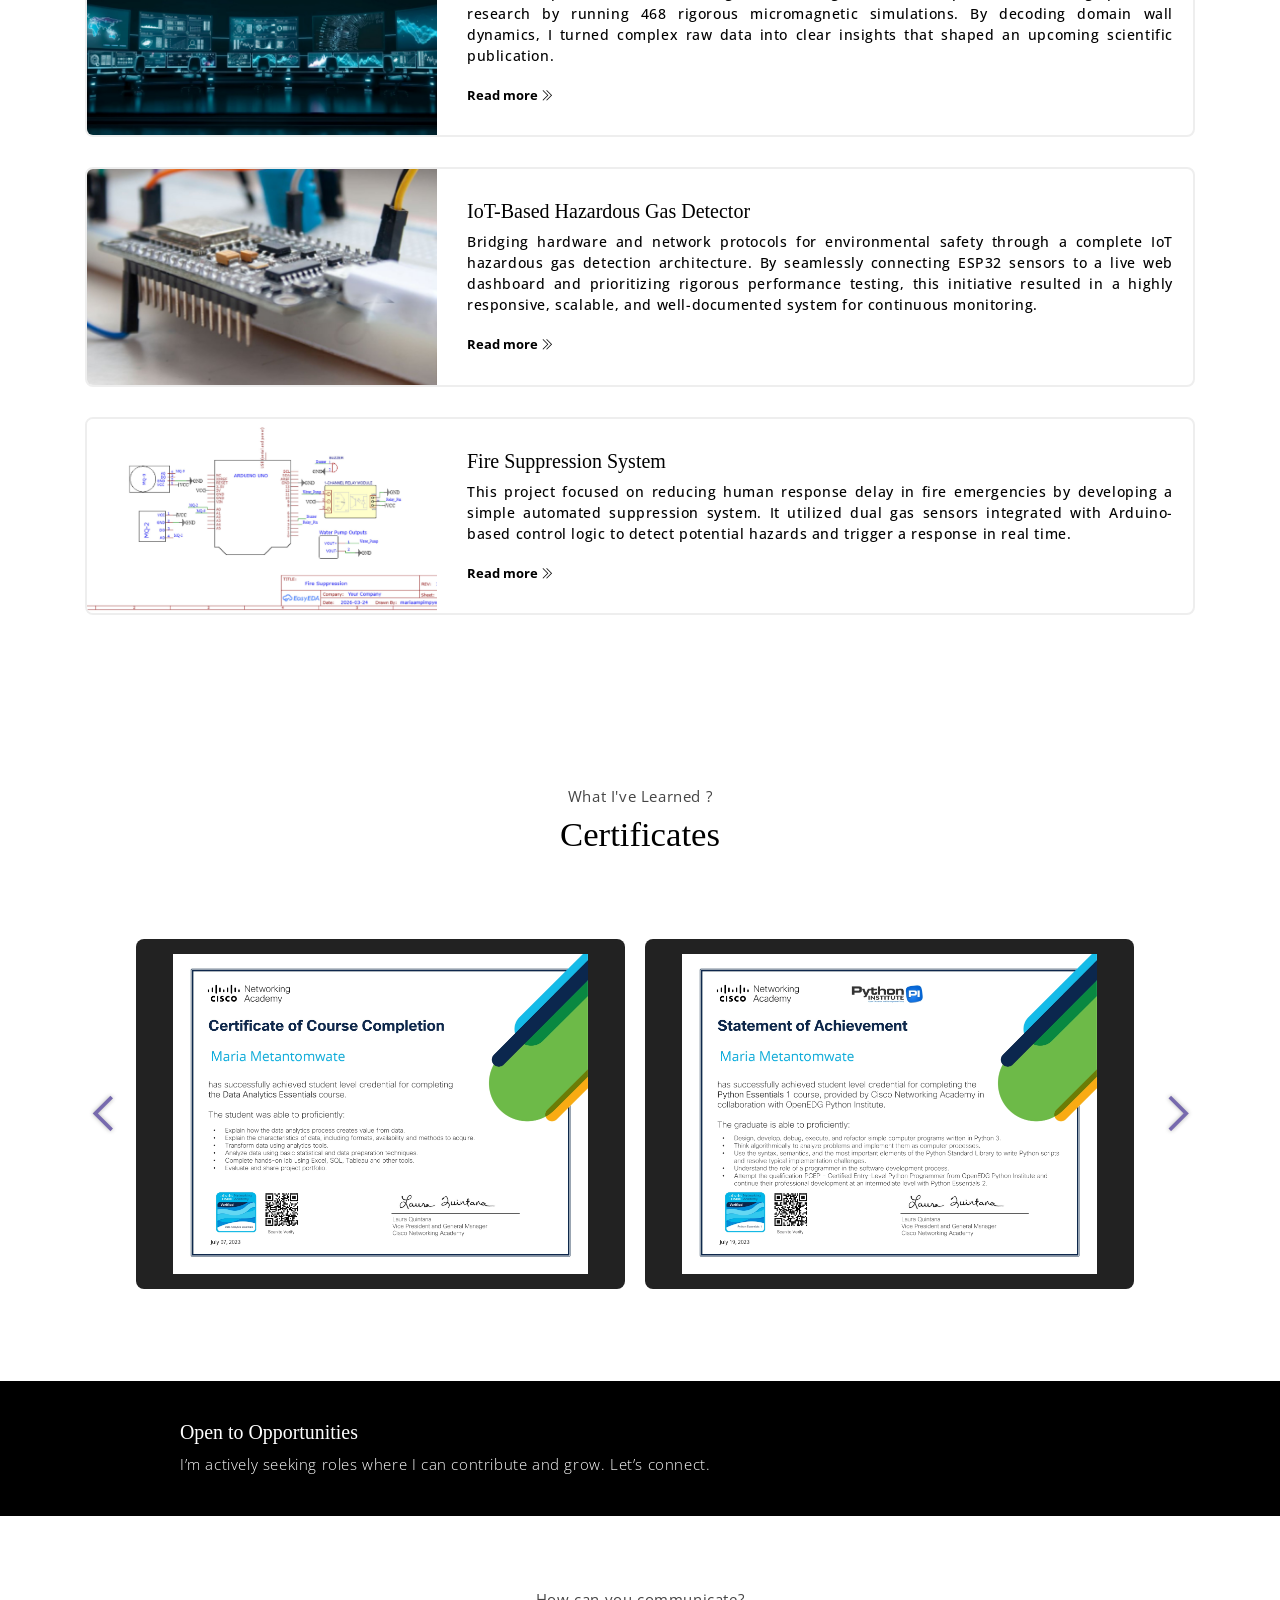
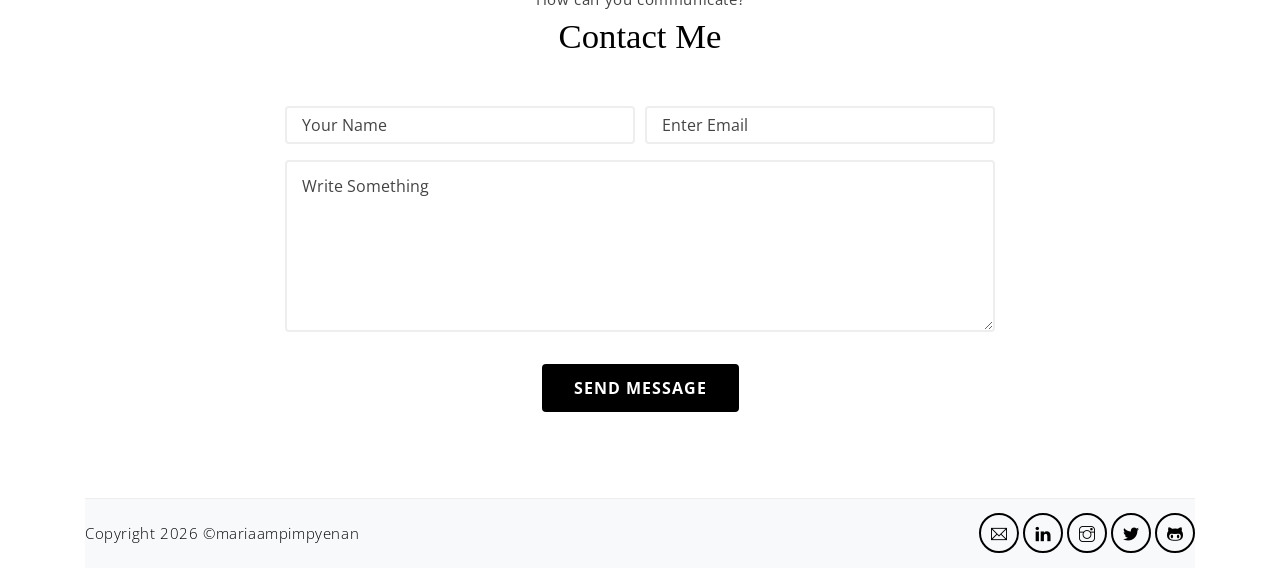
==== commit f6759b99: "Update service card titles and subtitles" ====
--- a/index.html
+++ b/index.html
@@ -146,8 +146,8 @@
                     <div class="service-card">
                         <div class="body">
                             <img src="assets/imgs/business.png" alt="myskill" class="icon">
-                            <h6 class="title">Business & Enterprise Tools</h6>
-                            <p class="subtitle">SAP, ERP systems, Microsoft PowerPoint, Microsoft Word, Notion, & Trello</p>
+                            <h6 class="title">Productivity & Collaboration Tools</h6>
+                            <p class="subtitle">Microsoft PowerPoint, Microsoft Word, & Notion</p>
                         </div>
                     </div>
                 </div>
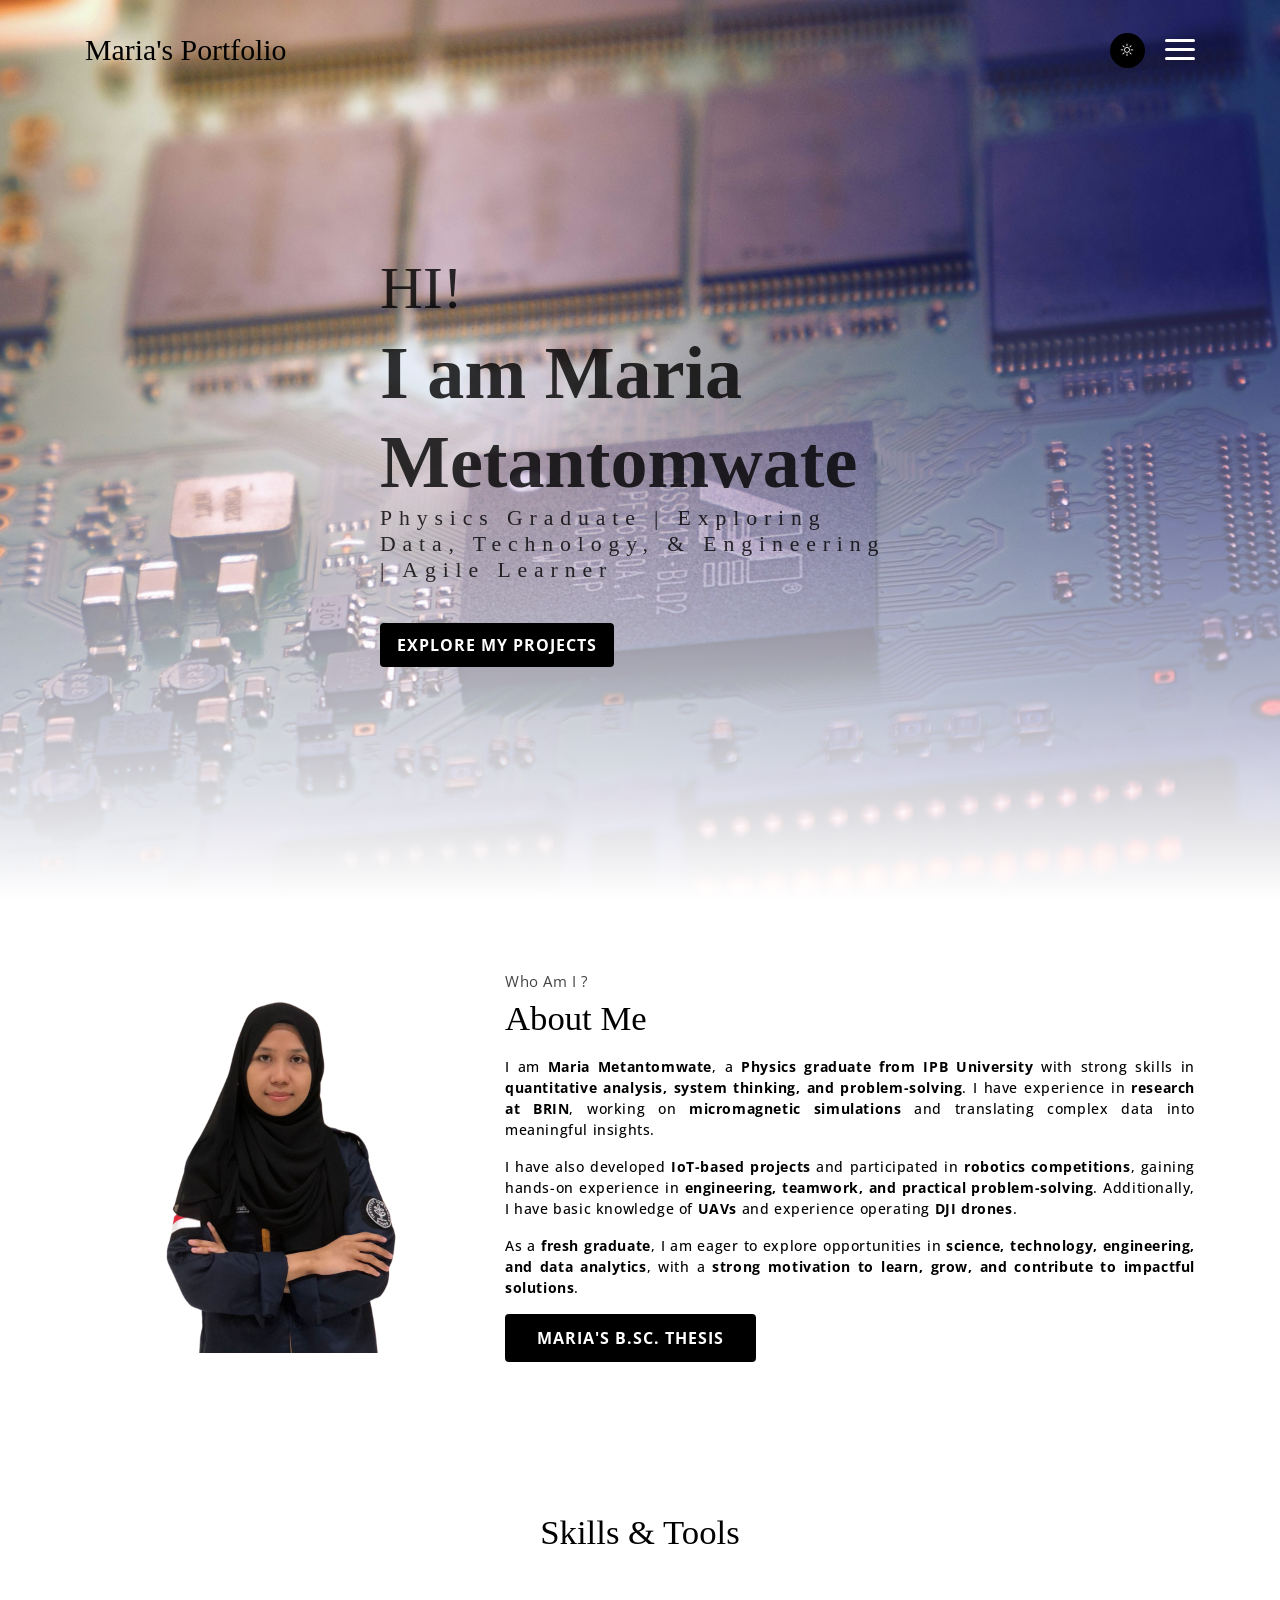
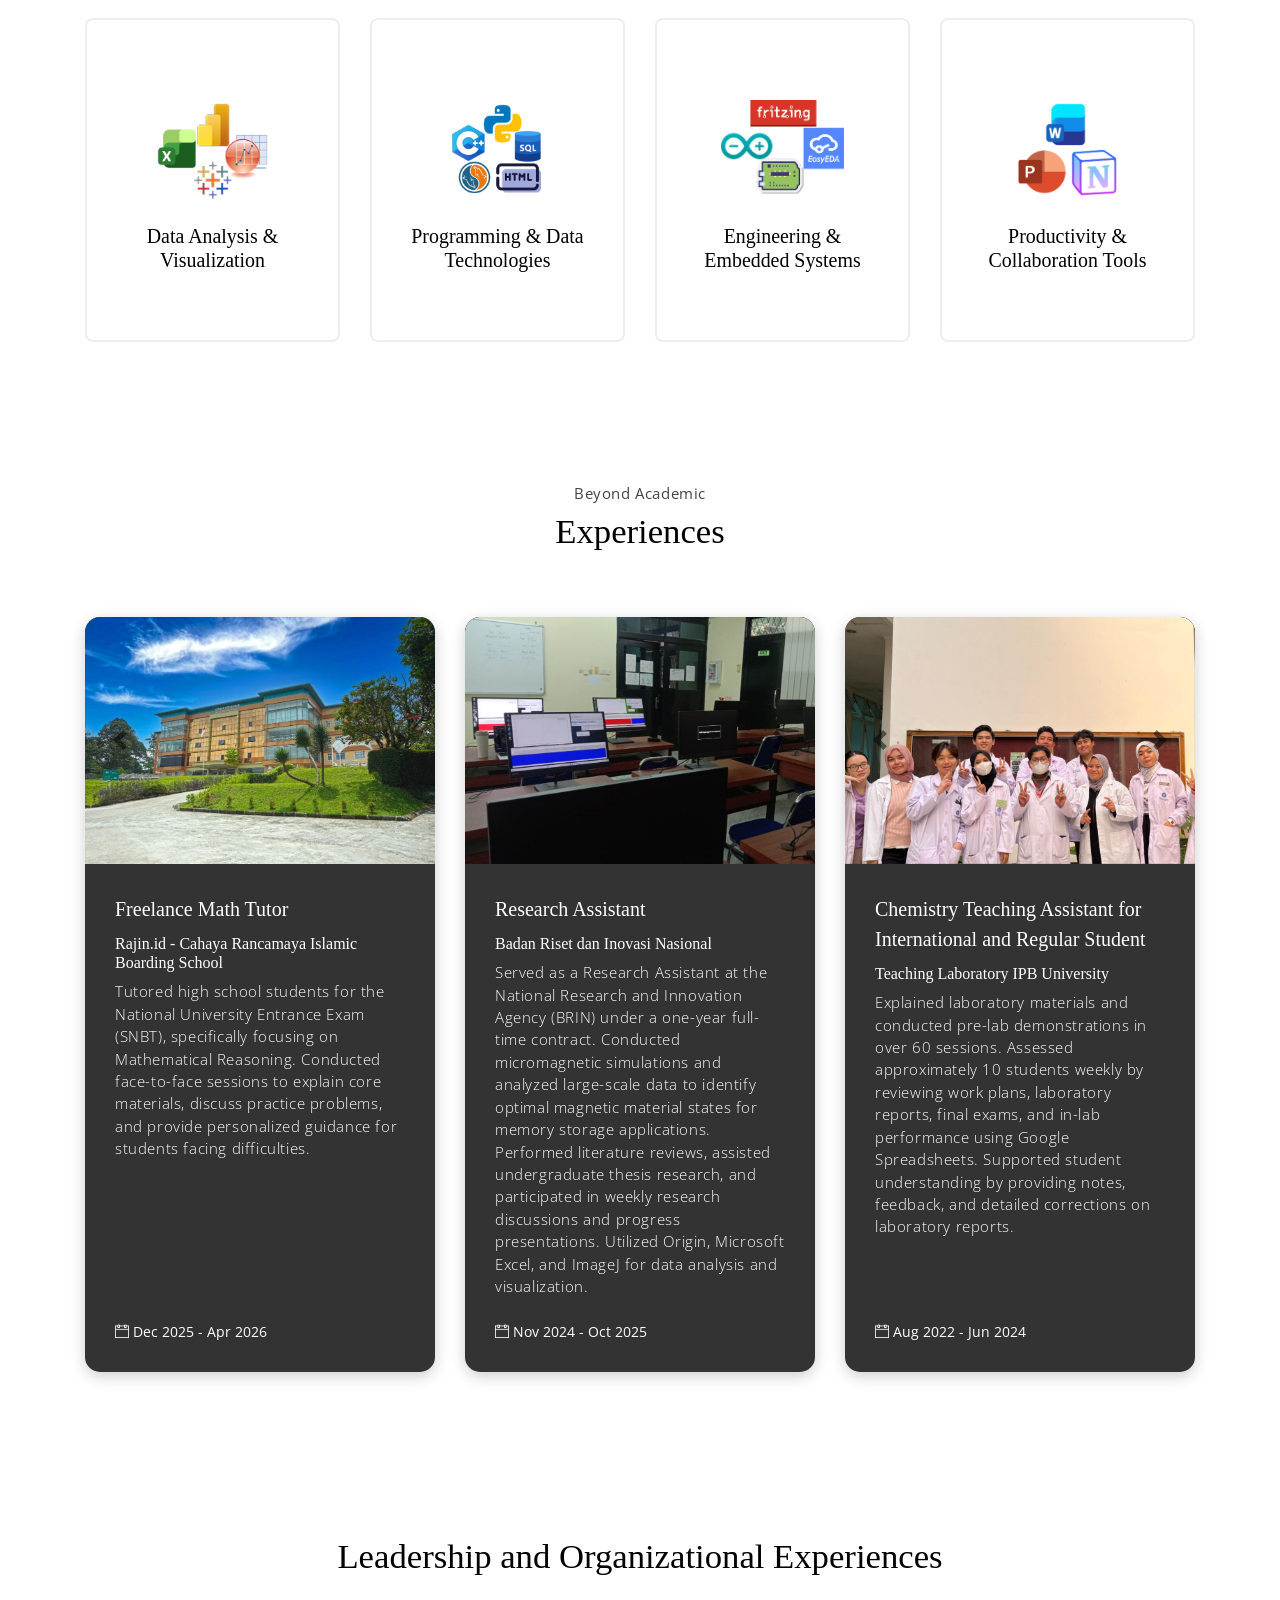
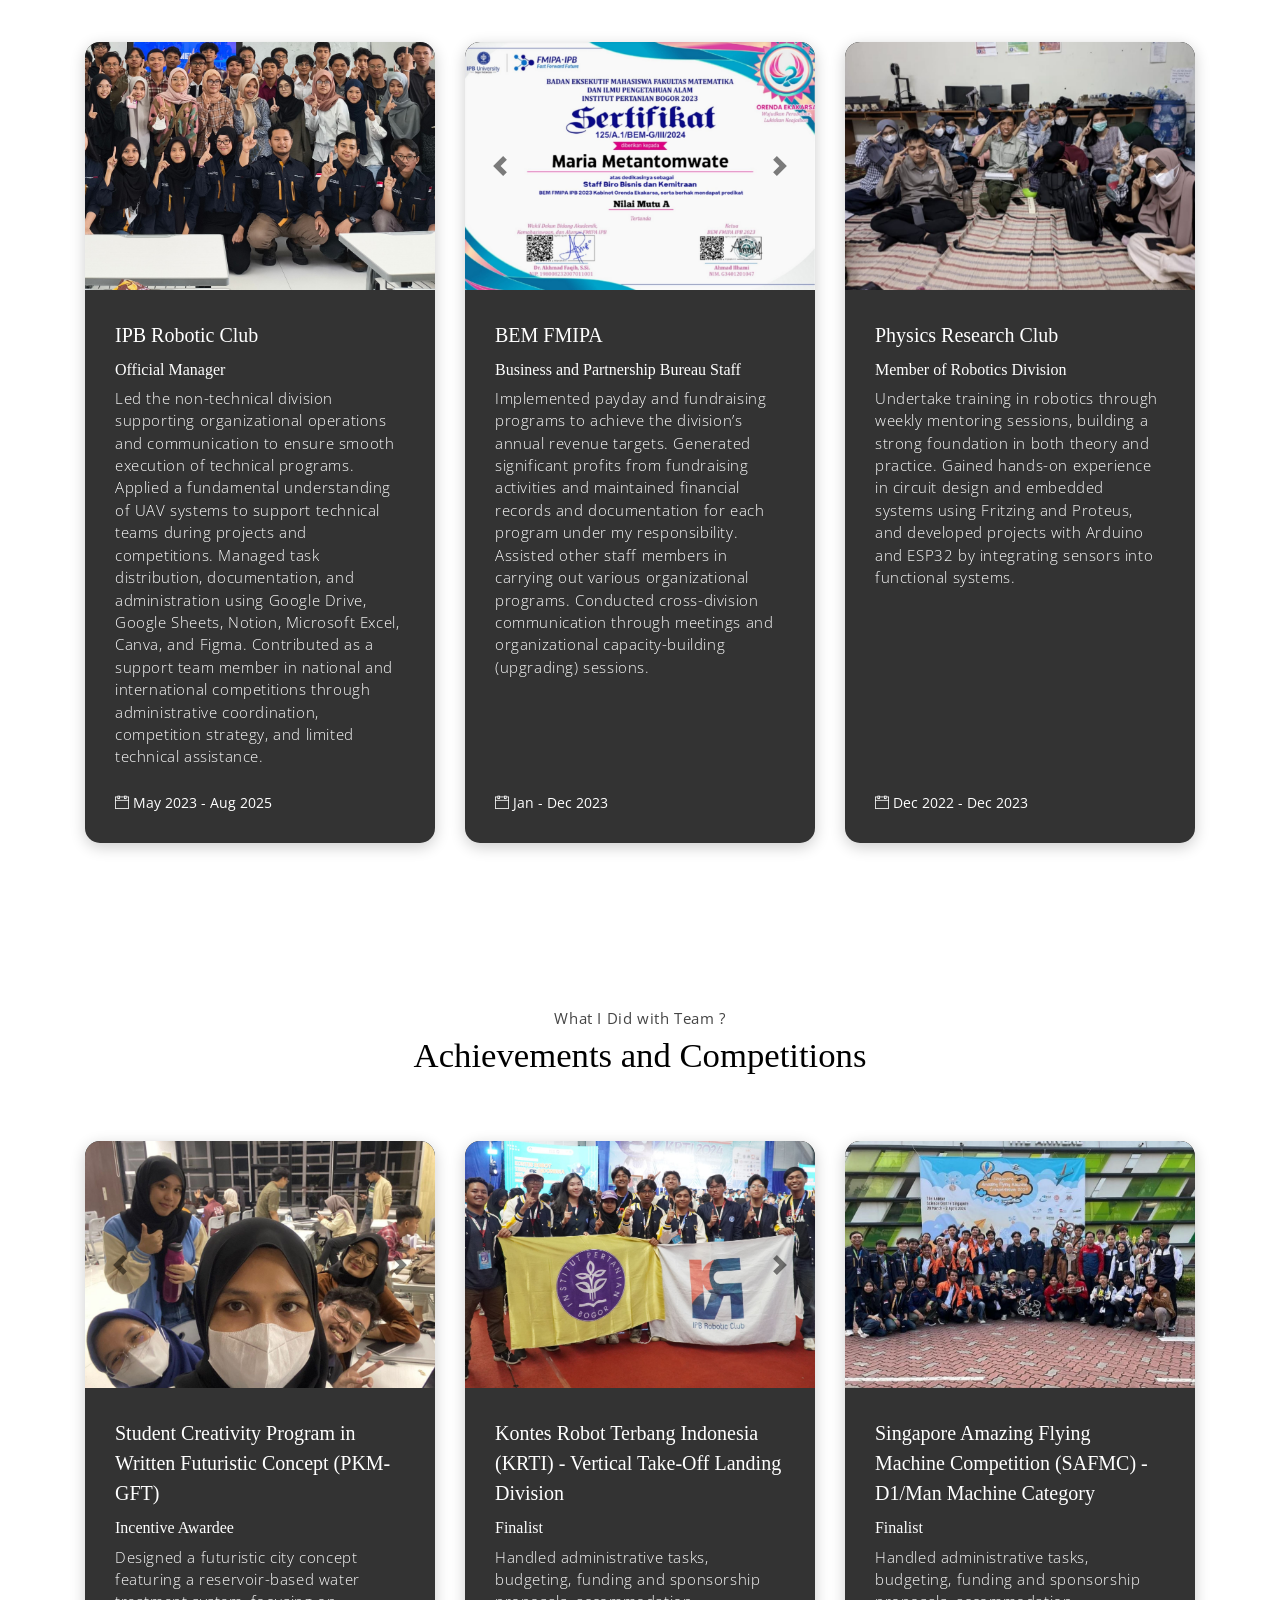
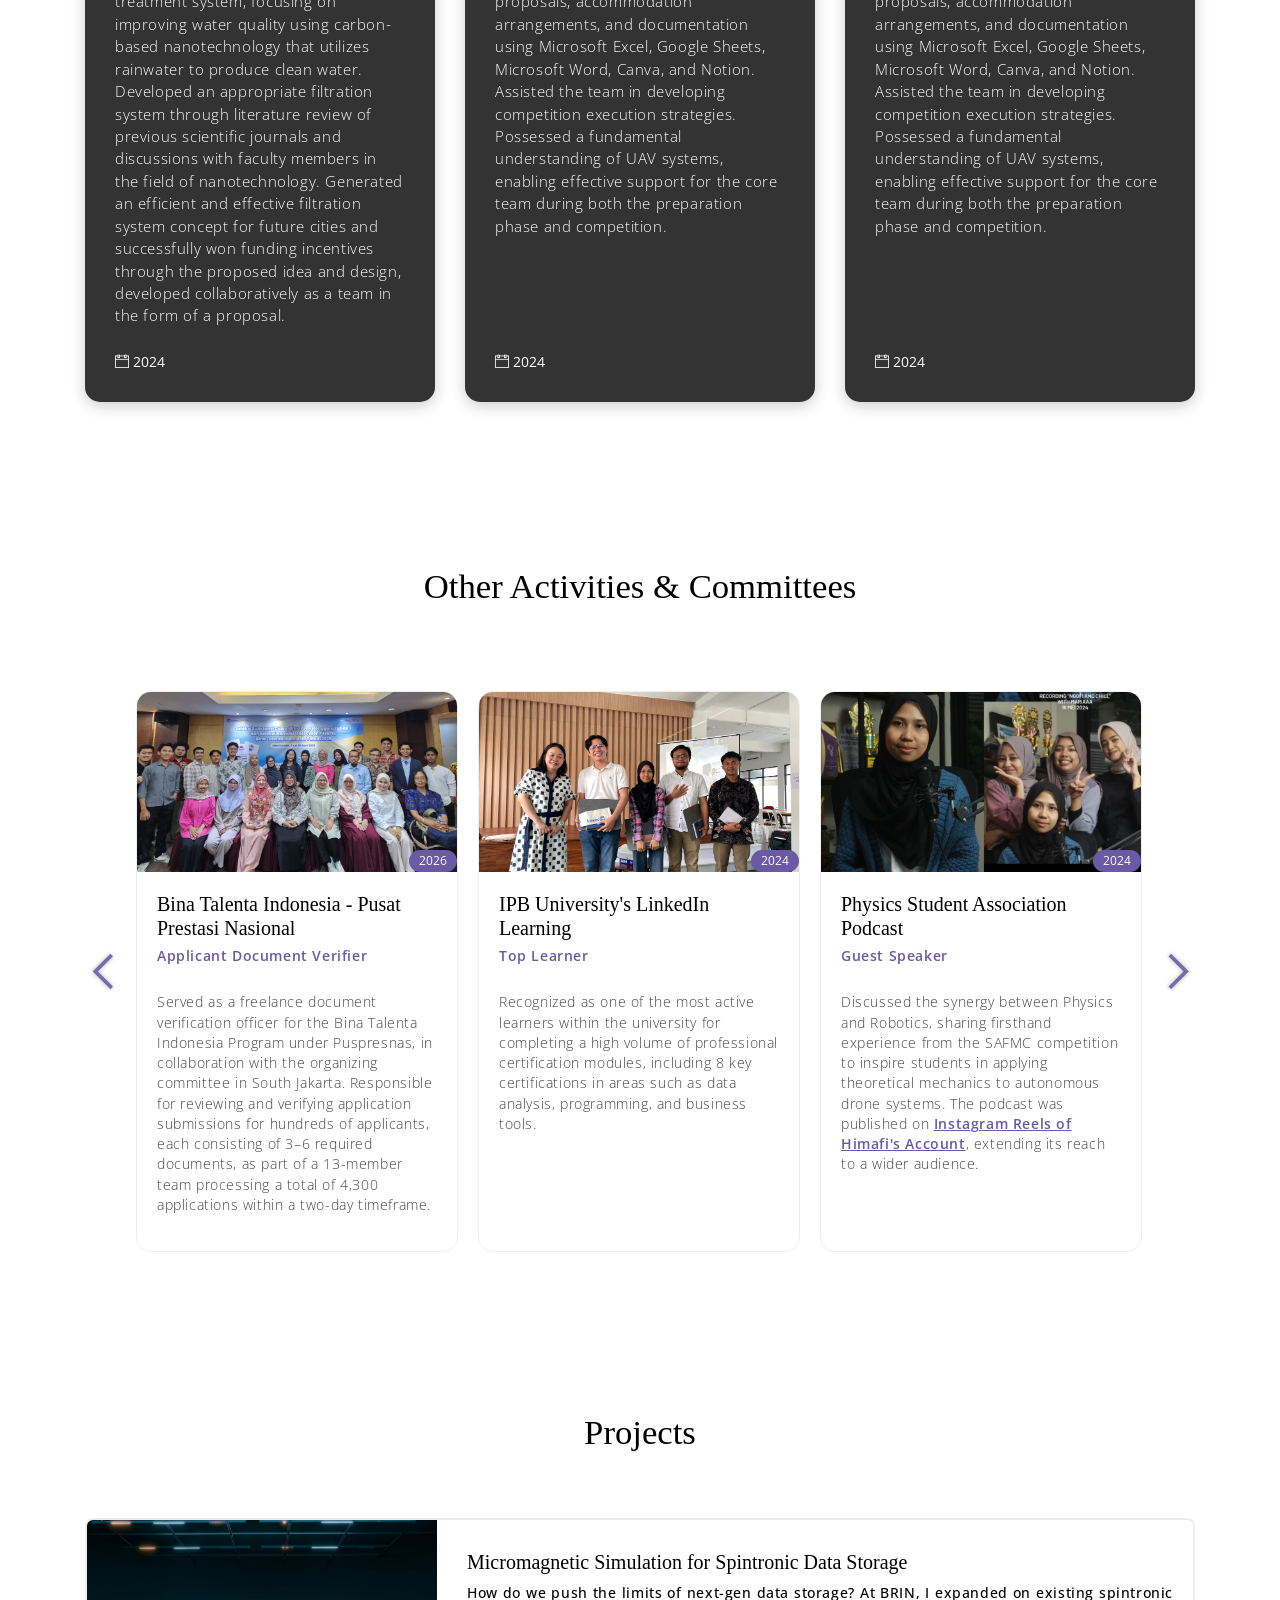
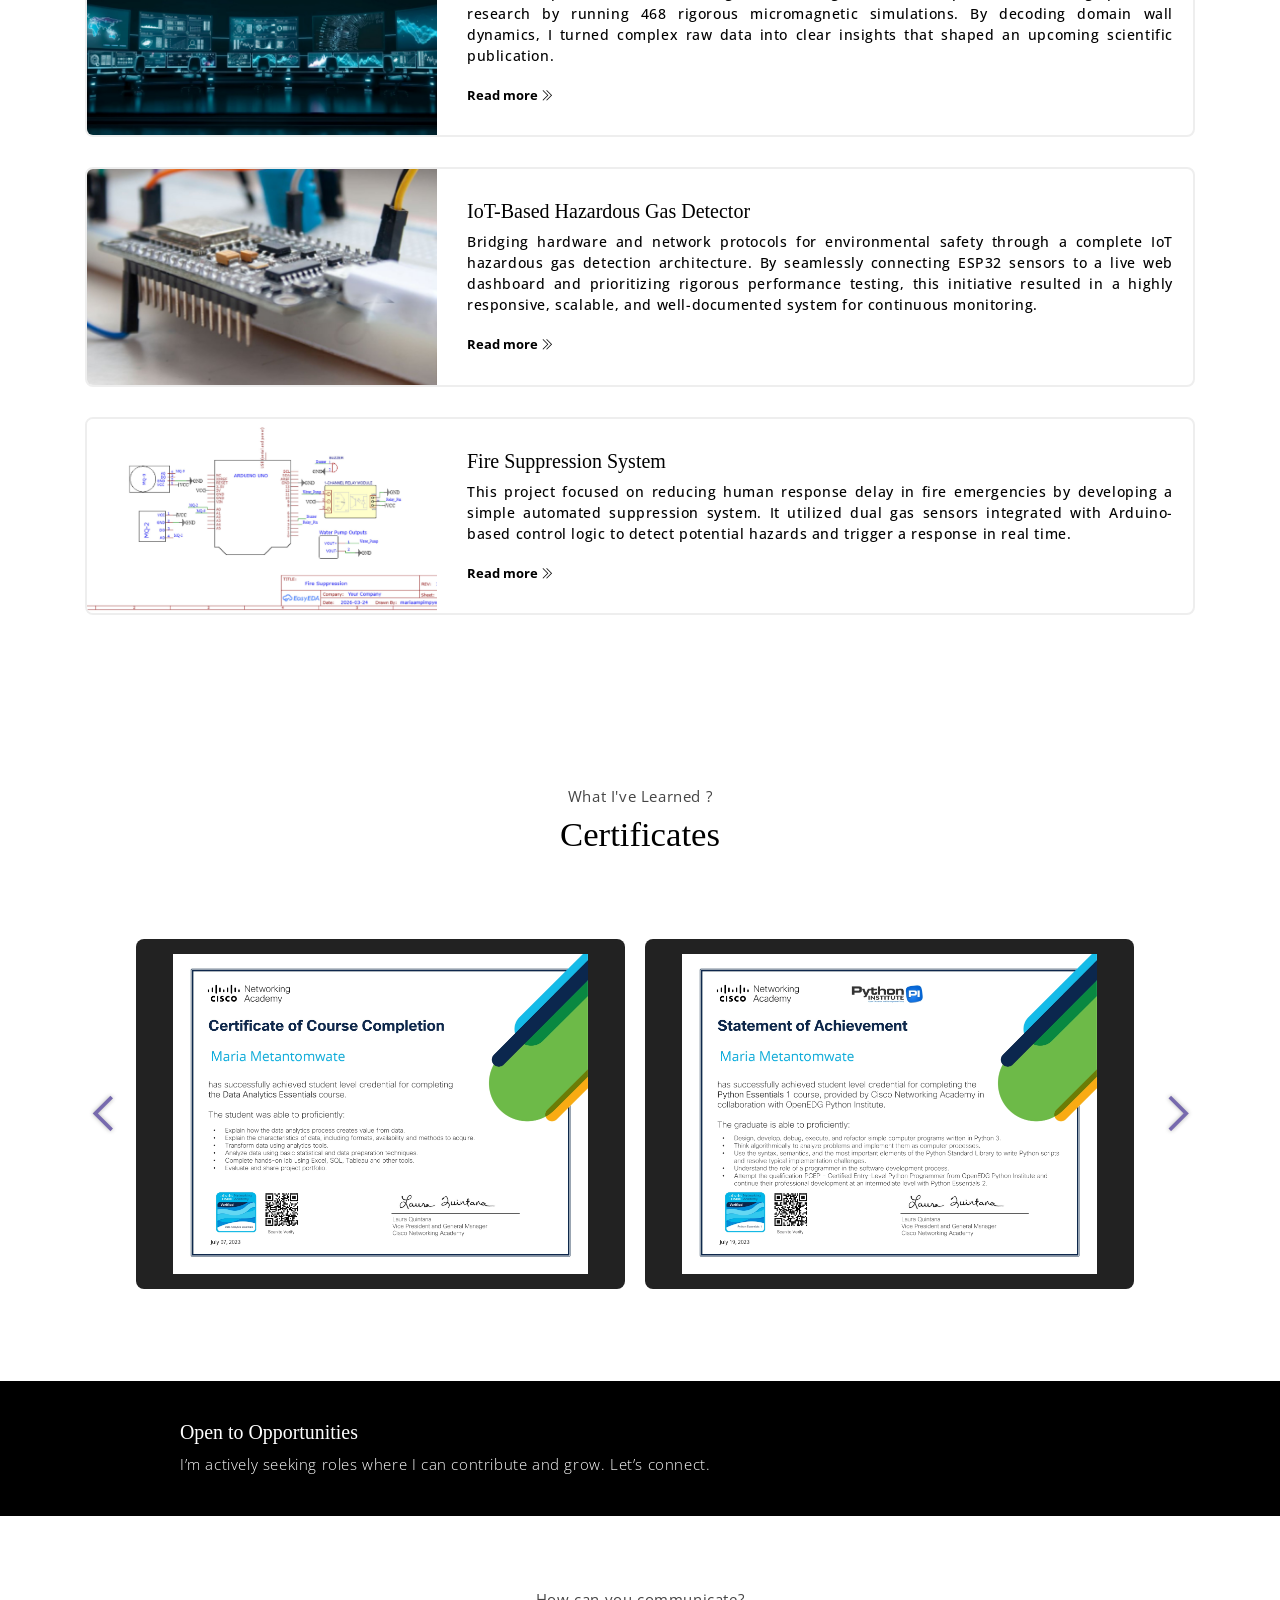
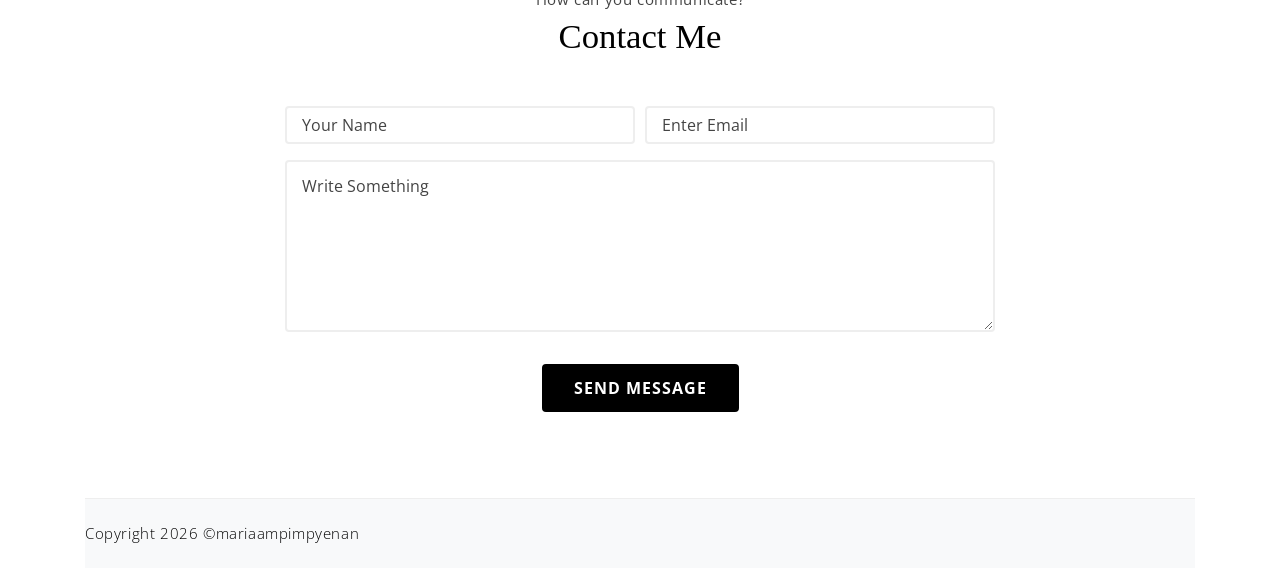
==== commit 22e882c1: "Comment out social links in footer Commented out the social links section in the footer." ====
--- a/index.html
+++ b/index.html
@@ -876,12 +876,14 @@
     <div class="container">
         <footer class="footer">       
             <p class="mb-0">Copyright <script>document.write(new Date().getFullYear())</script> &copy;mariaampimpyenan</p>
-            <div class="social-links text-right m-auto ml-sm-auto">
+            <!--
+			<div class="social-links text-right m-auto ml-sm-auto">
                 <a href="mailto:mariametantomwate@gmail.com" class="link"><i class="ti-email"></i></a>
 				<a href="https://www.linkedin.com/in/maria-metantomwate/" target="_blank" class="link"><i class="ti-linkedin"></i></a>
                 <a href="https://www.instagram.com/mariaampimpyenan/" target="_blank" class="link"><i class="ti-instagram"></i></a>
                 <a href="https://twitter.com/mariampimpyenan" target="_blank" class="link"><i class="ti-twitter-alt"></i></a>
             	<a href="https://github.com/mariaampimpyenan" target="_blank" class="link" target=”_blank”><i class="ti-github"></i></a>
+			-->
 			</div>
         </footer>
     </div> <!-- end of page footer -->
